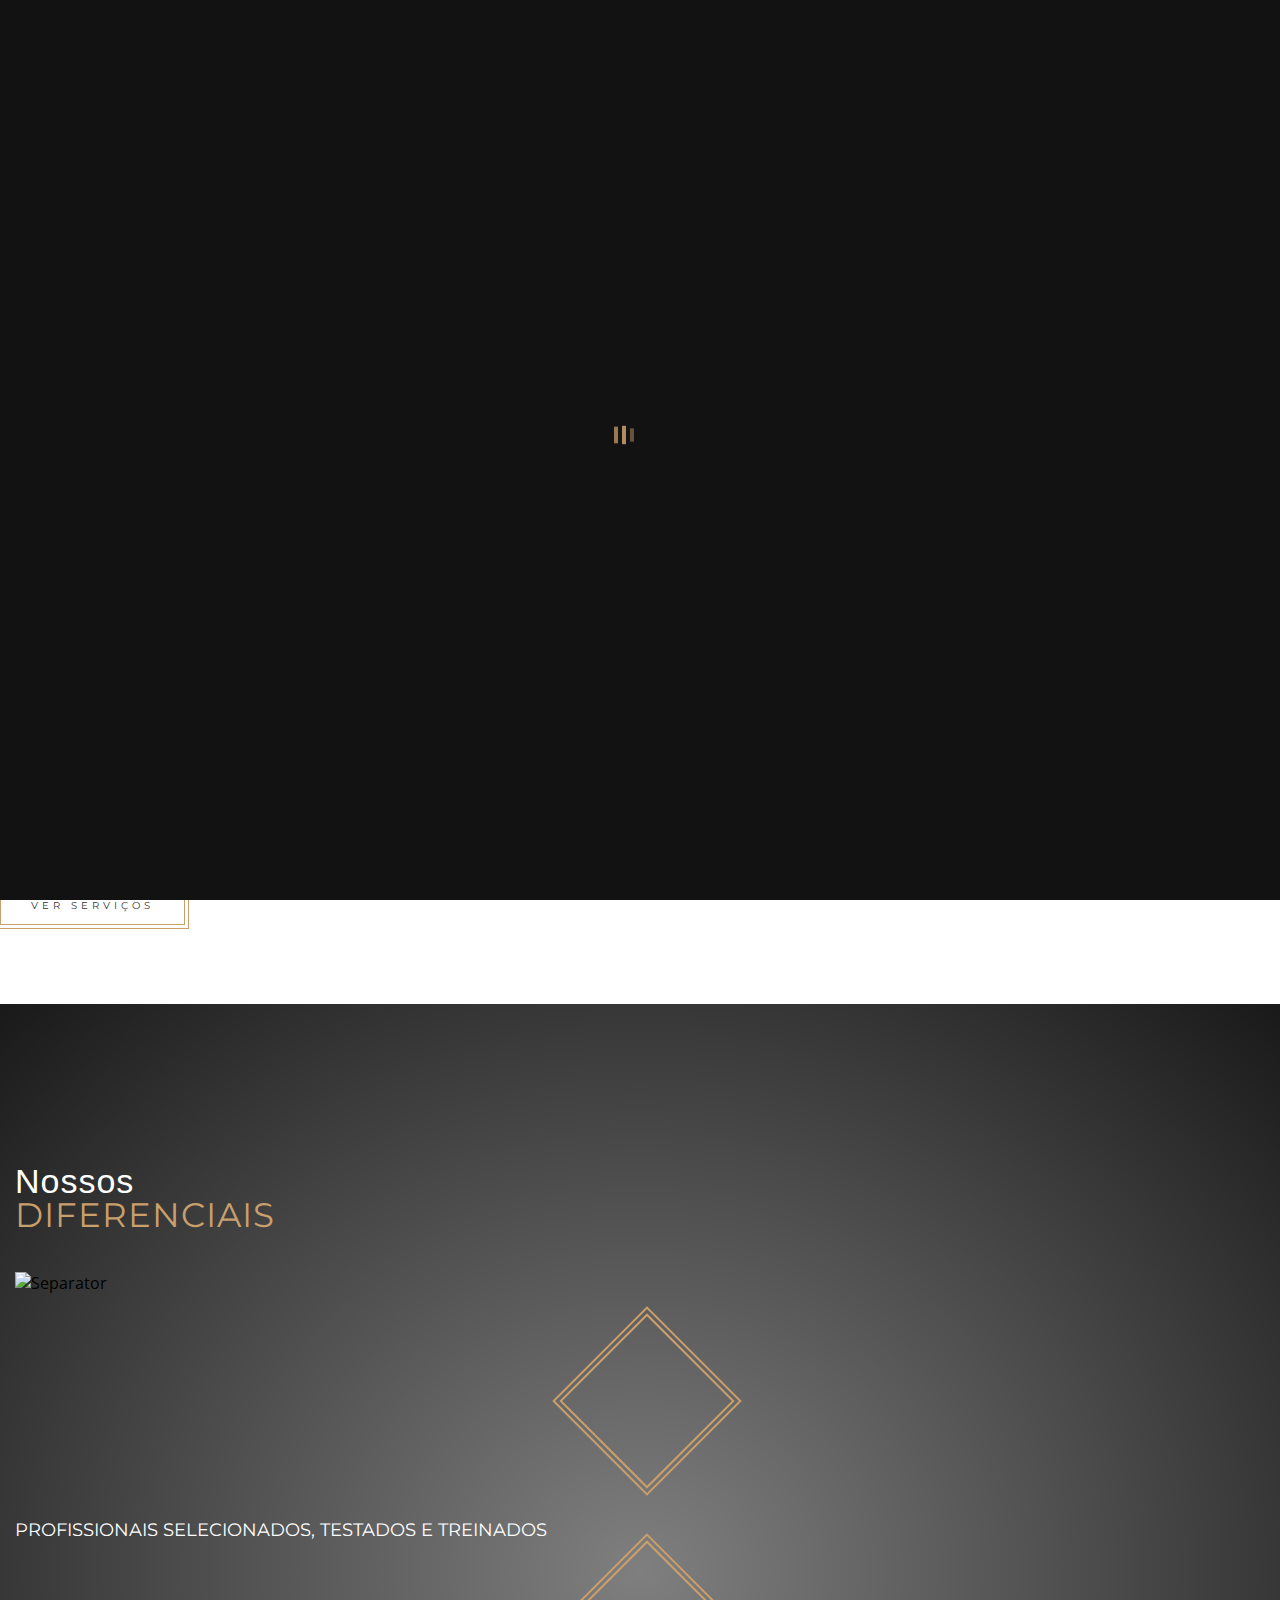
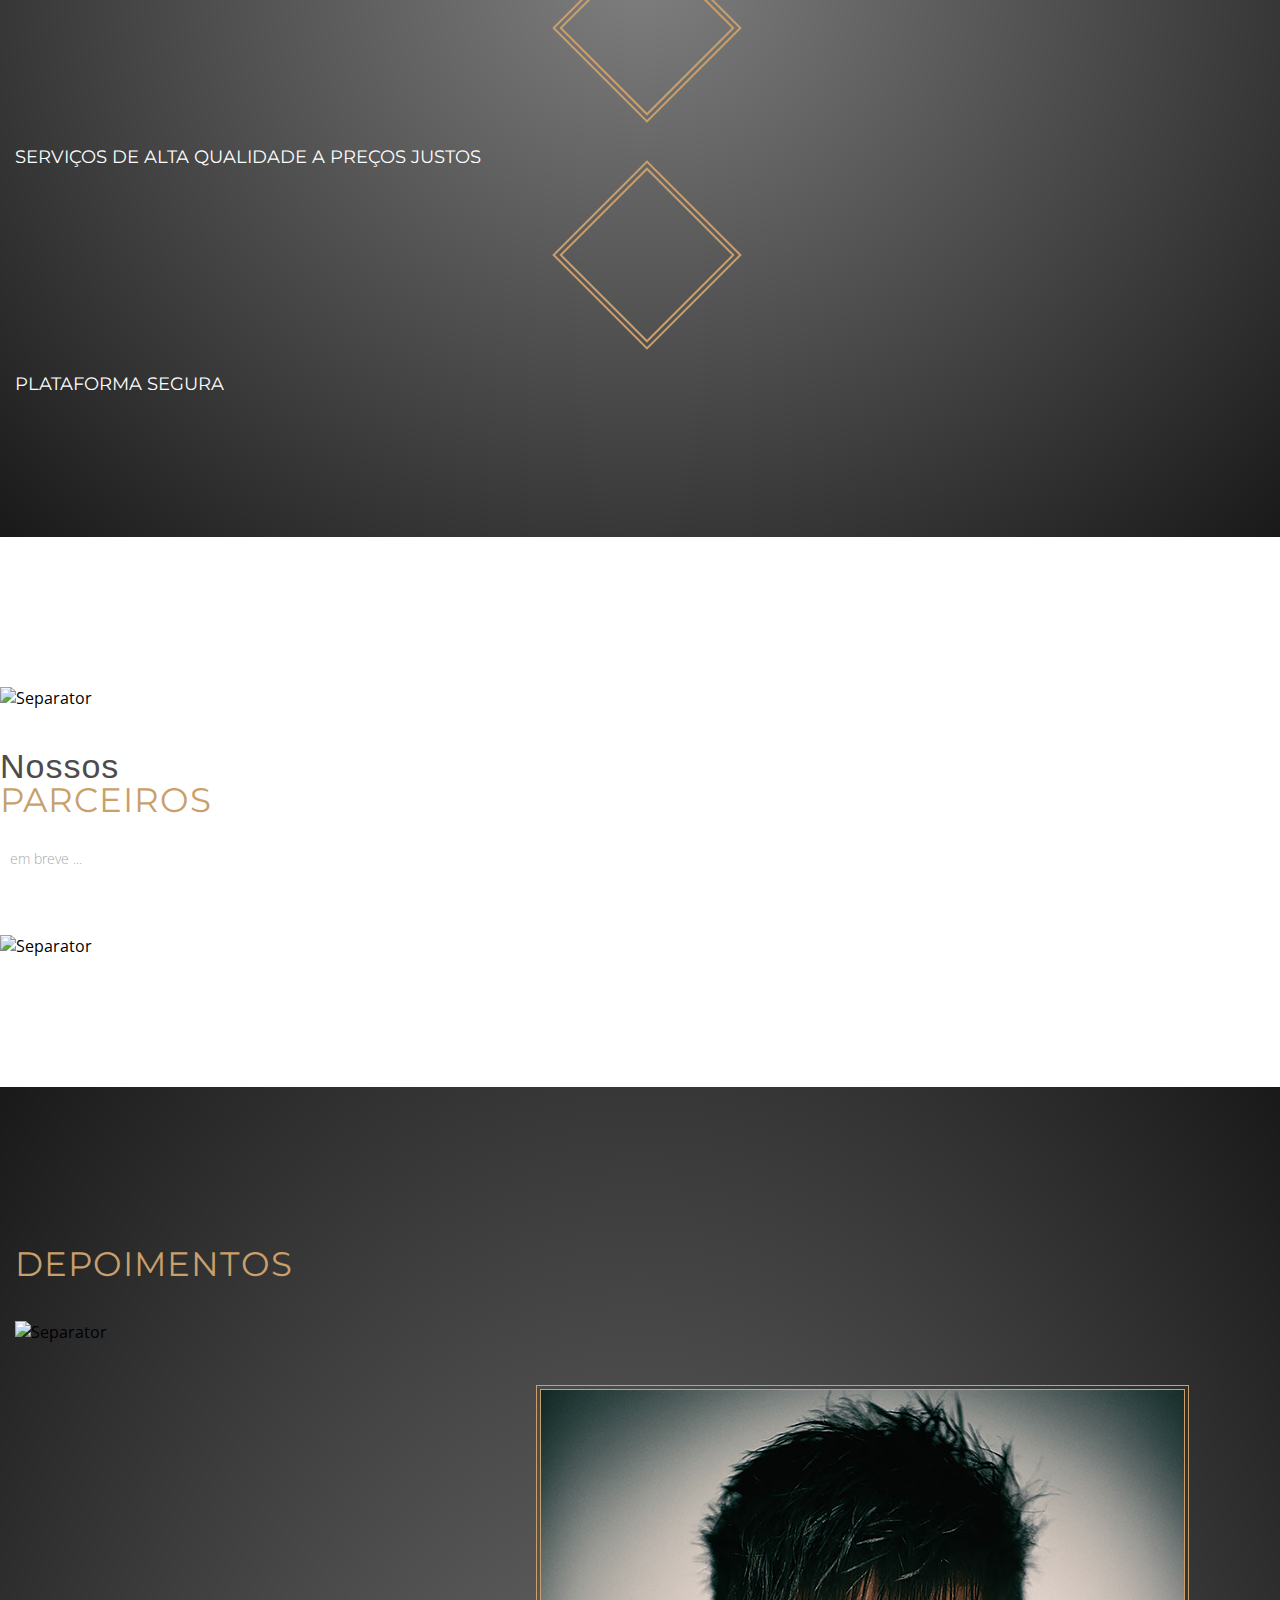
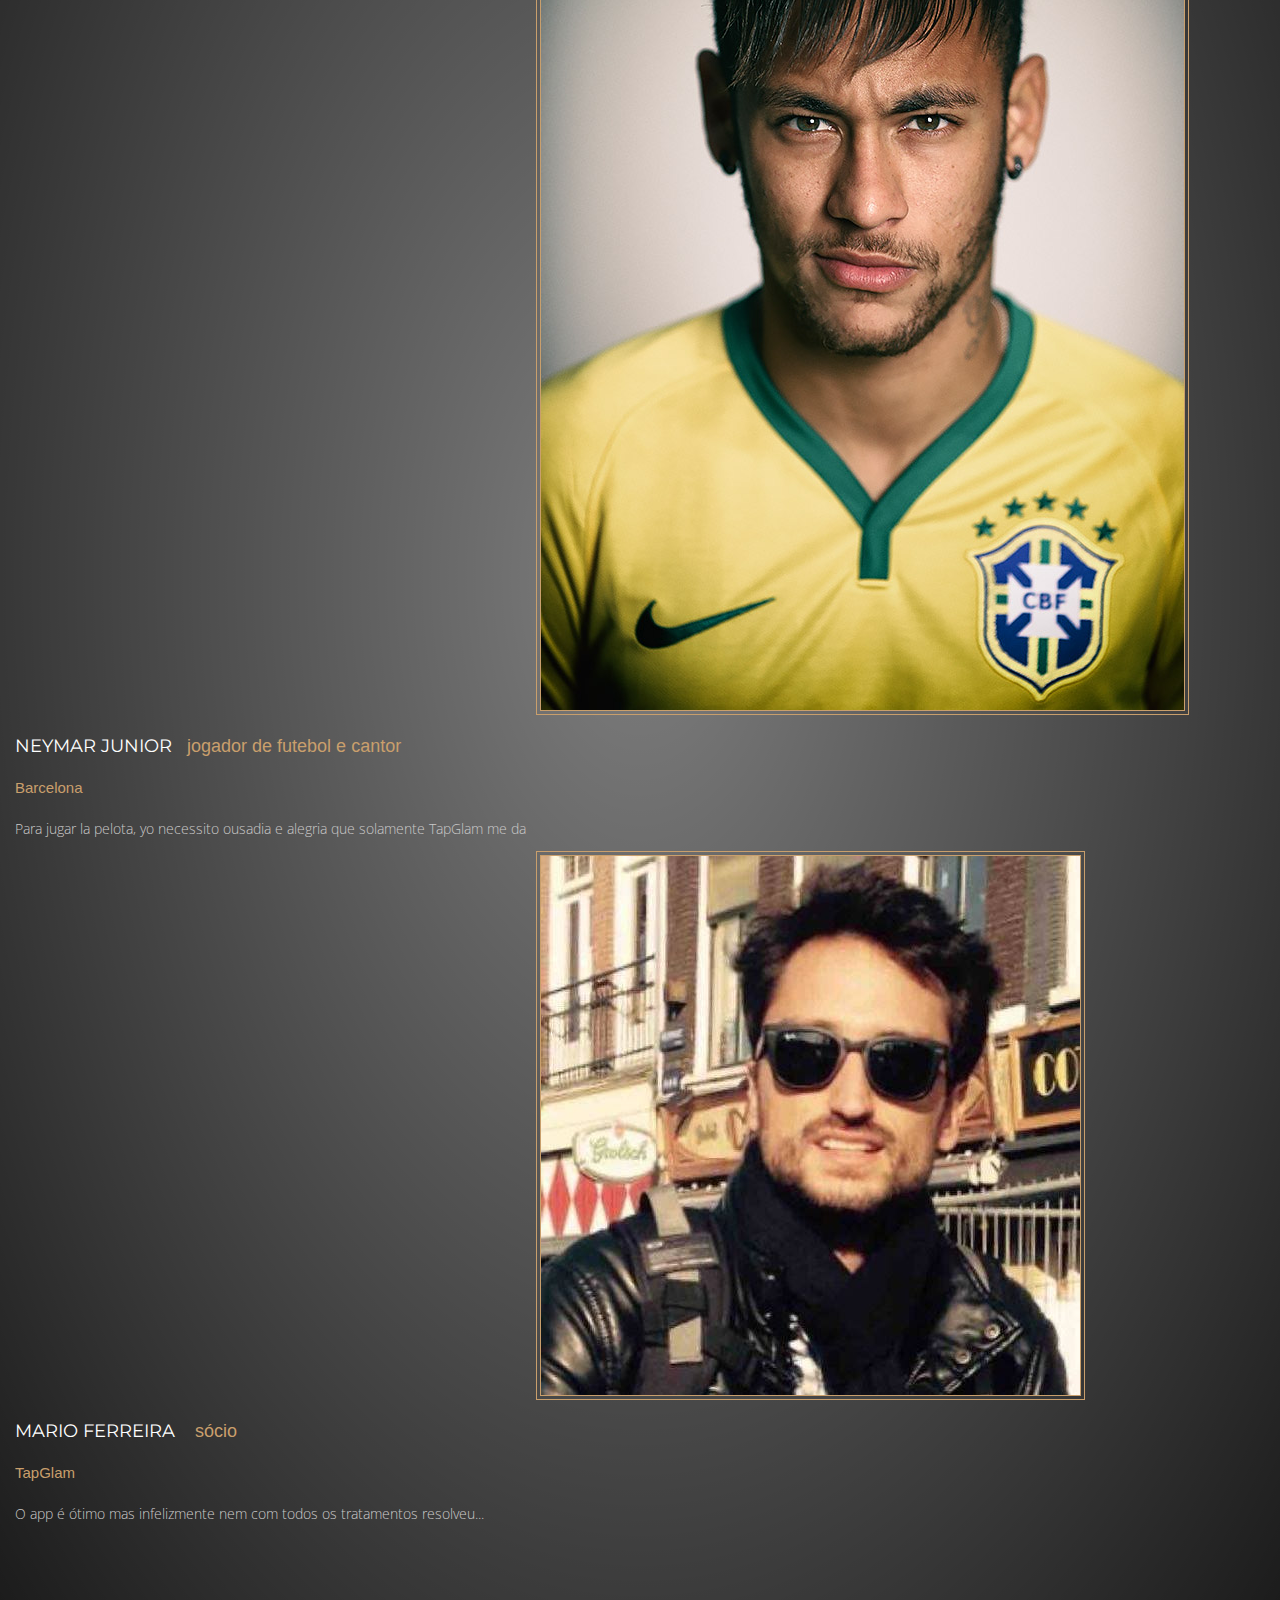
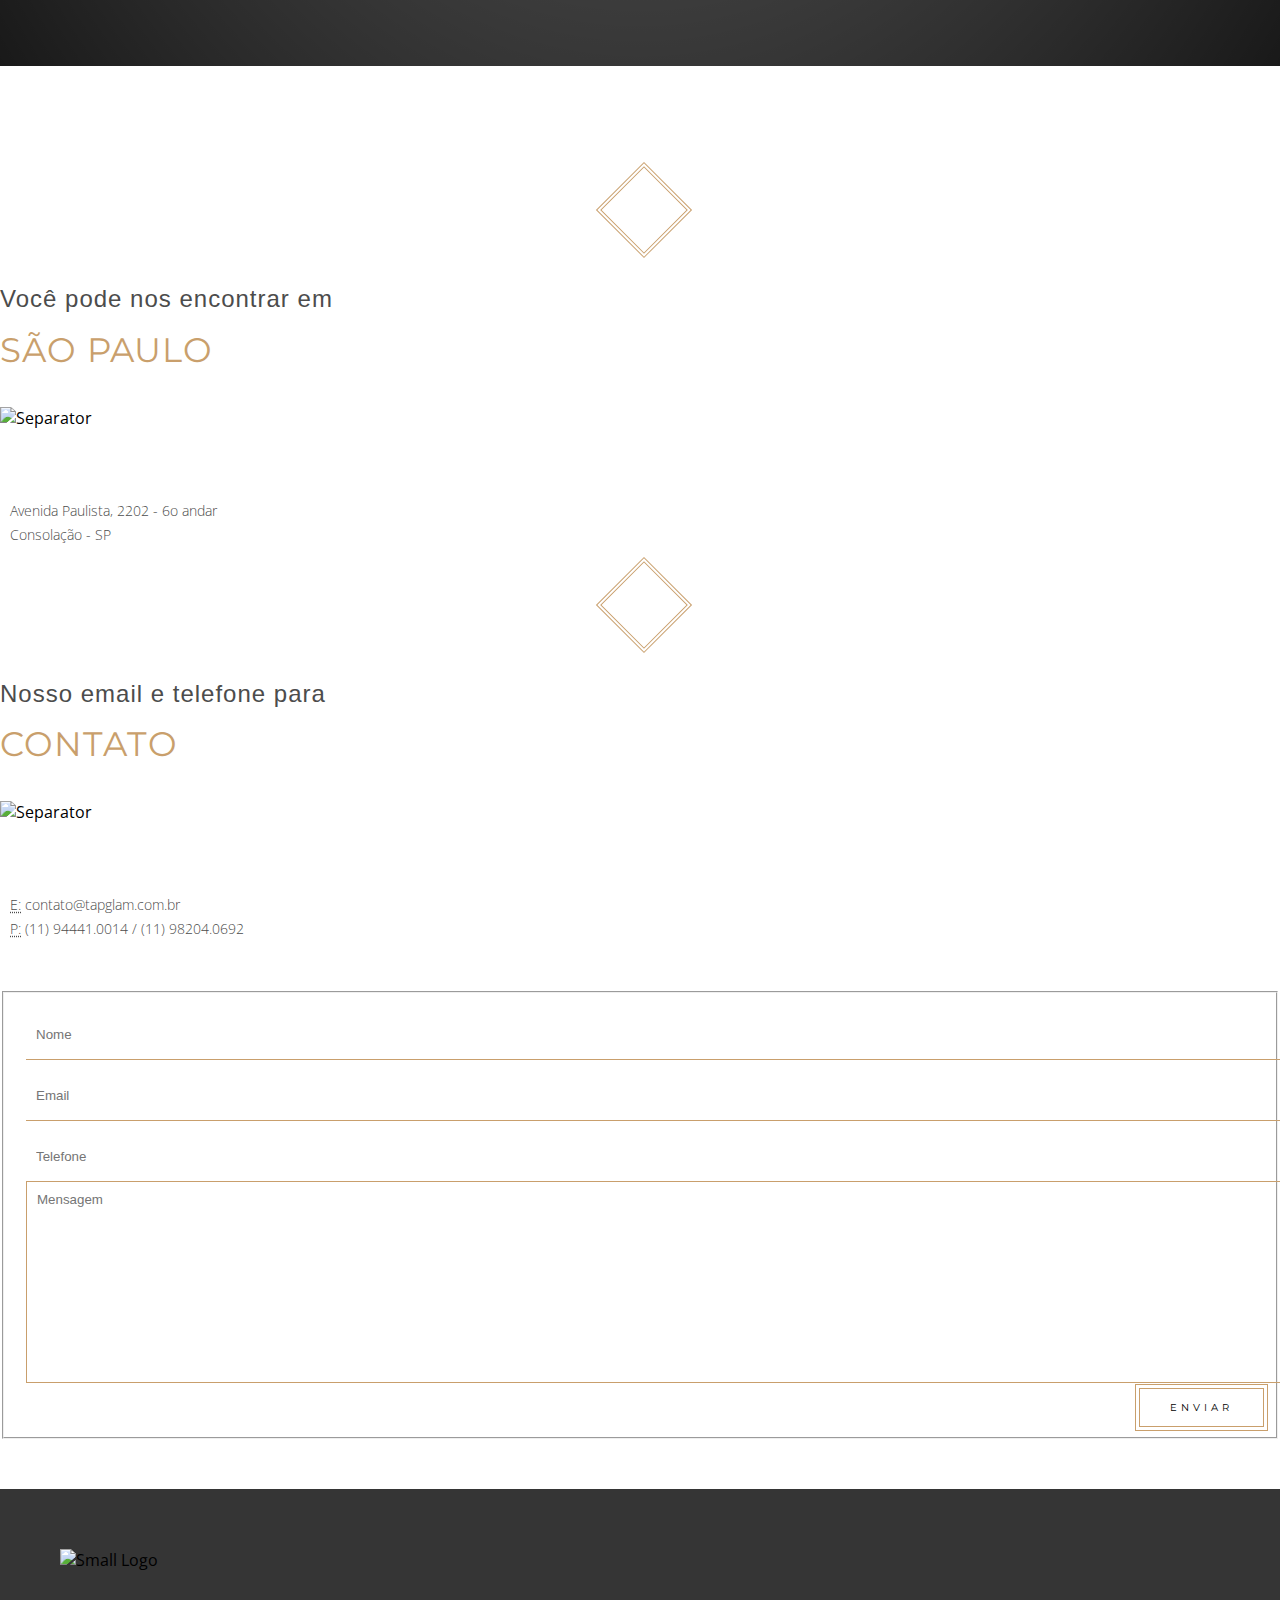
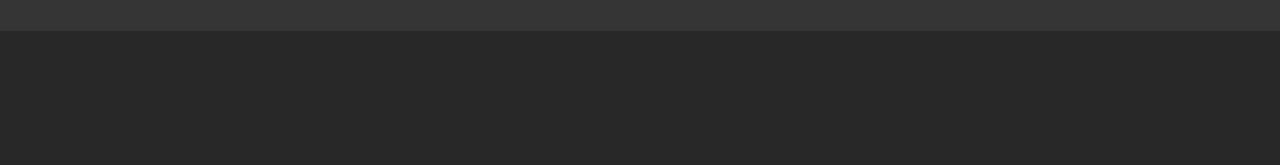
==== index.html @ 8b259828 "General corrections" ====
<!DOCTYPE html>

<html>
<head>

    <!-- Meta Data -->
    <title>TapGlam</title>
    <meta content="width=device-width, initial-scale=1.0" name="viewport">
    <meta http-equiv="Content-Type" content="text/html; charset=UTF-8">
    <meta name="description" content="Delivery de beleza aonde e quando quiser" />
    <meta name="keywords" content="beleza,app,delivery,casa,linda,casa"/>
    <meta name="author" content="PuntaSoft"/>
    <link rel="shortcut icon" href="img/favicon.ico" type="image/x-icon" />

    <!--Google Fonts-->
    <link href='http://fonts.googleapis.com/css?family=Open+Sans:400,700,300' rel='stylesheet' type='text/css'>
    <link href='http://fonts.googleapis.com/css?family=Raleway:400,700,300' rel='stylesheet' type='text/css'>
    <link href='http://fonts.googleapis.com/css?family=Montserrat:400,700' rel='stylesheet' type='text/css'>

    <!--Styles-->
    <link href="css/bootstrap.min.css" rel="stylesheet">
    <link href="css/font-awesome.min.css" rel="stylesheet">
    <link href="css/fontDubie.css" rel="stylesheet">
    <link href="css/owl.theme.css" rel="stylesheet">
    <link href="css/owl.carousel.css" rel="stylesheet">
    <link href="css/magnific-popup.css" rel="stylesheet">
        <link href="css/ionicons.min.css" rel="stylesheet">
    <link href="http://code.ionicframework.com/ionicons/2.0.1/css/ionicons.min.css" rel="stylesheet">

    <link href="style.css" rel="stylesheet">     <!--Main stylesheet-->
    <link href="css/responsive.css" rel="stylesheet"> <!--Responsive stylesheet-->
    <link href="css/dark.css" rel="stylesheet">

    <!-- HTML5 Shim and Respond.js IE8 support of HTML5 elements and media queries -->
    <!-- WARNING: Respond.js doesn't work if you view the page via file:// -->
    <!--[if lt IE 9]>
    <script src="https://oss.maxcdn.com/libs/html5shiv/3.7.0/html5shiv.js"></script>
    <script src="https://oss.maxcdn.com/libs/respond.js/1.4.2/respond.min.js"></script>
    <![endif]-->

</head>


<body>


    <!--Prealoader-->
    <div id="preloader">
        <div class="loader" title="7">
                    <svg version="1.1" id="Layer_1" xmlns="http://www.w3.org/2000/svg" xmlns:xlink="http://www.w3.org/1999/xlink" x="0px" y="0px"
             width="24px" height="30px" viewBox="0 0 24 30" style="enable-background:new 0 0 50 50;" xml:space="preserve">
            <rect x="0" y="10" width="4" height="10" fill="#333" opacity="0.2">
              <animate attributeName="opacity" attributeType="XML" values="0.2; 1; .2" begin="0s" dur="0.6s" repeatCount="indefinite" />
              <animate attributeName="height" attributeType="XML" values="10; 20; 10" begin="0s" dur="0.6s" repeatCount="indefinite" />
              <animate attributeName="y" attributeType="XML" values="10; 5; 10" begin="0s" dur="0.6s" repeatCount="indefinite" />
            </rect>
            <rect x="8" y="10" width="4" height="10" fill="#333"  opacity="0.2">
              <animate attributeName="opacity" attributeType="XML" values="0.2; 1; .2" begin="0.15s" dur="0.6s" repeatCount="indefinite" />
              <animate attributeName="height" attributeType="XML" values="10; 20; 10" begin="0.15s" dur="0.6s" repeatCount="indefinite" />
              <animate attributeName="y" attributeType="XML" values="10; 5; 10" begin="0.15s" dur="0.6s" repeatCount="indefinite" />
            </rect>
            <rect x="16" y="10" width="4" height="10" fill="#333"  opacity="0.2">
              <animate attributeName="opacity" attributeType="XML" values="0.2; 1; .2" begin="0.3s" dur="0.6s" repeatCount="indefinite" />
              <animate attributeName="height" attributeType="XML" values="10; 20; 10" begin="0.3s" dur="0.6s" repeatCount="indefinite" />
              <animate attributeName="y" attributeType="XML" values="10; 5; 10" begin="0.3s" dur="0.6s" repeatCount="indefinite" />
            </rect>
          </svg>
        </div>
    </div>
    <!-- End Prealoader-->





    <!--~~~~~~~~~~~~~~~~~~~~~~~~-->
    <!-- navigation -->
    <!--~~~~~~~~~~~~~~~~~~~~~~~~-->
    <nav class="navbar navbar-fixed-top" role="navigation">
        <div class="container-fluid">
<!--             <div class="col-md-2">
                <img class="img-responsive topLogo hidden-xs hidden-sm visible-md visible-lg" src="img/logo-white.png" alt="Logo">
            </div> -->
            <div class="col-md-4 col-md-offset-4 text-center">
                <img class="img-responsive top-logo" style="display: inline-block;" src="img/logo-white.png" alt="Logo">
            </div>
            <div class="col-md-4 text-right toggle">
                <a id="trigger-overlay"><i class="ion-navicon fa-3x"></i></a>
            </div>
        </div>
    </nav>
    <!--~~~~~~~~~~~~~~~~~~~~~~~~-->
    <!-- end navigation -->
    <!--~~~~~~~~~~~~~~~~~~~~~~~~-->

    <!-- open/close -->
    <div class="overlay overlay-hugeinc">
        <a class="overlay-close"><i class="ion-close fa-3x"></i></a>
        <nav>
            <ul>
                <li><a data-scroll href="#about">Sobre</a></li>
                <li><a data-scroll href="#contactUs">Contato</a></li>
                <li><a data-scroll href="#">Serviços</a></li>
                <li><a data-scroll href="#">Login</a></li>
            </ul>
        </nav>
    </div>


    <!--~~~~~~~~~~~~~~~~~~~~~~~~-->
    <!-- intro -->
    <!--~~~~~~~~~~~~~~~~~~~~~~~~-->
    <section id="intro" class="dark"  data-stellar-background-ratio="1">

        <div class="black-overlay"></div>

        <div class="container valign">
            <div class="col-sm-12 col-xs-12 col-md-12 text-center">
                <div class="introText">
                    <h2>
                       Delivery de beleza
                    </h2>
                    <h2>
                        <span class="serif">onde e quando quiser</span>
                    </h2>
                    <a class="btn btn-default btn-white" data-scroll href="#about">Reserve agora</a>
                </div>
            </div>
        </div>
        <div class ="home-icons col-md-6 col-md-offset-3 container">
            <div class="home-icon col-md-4 hidden-xs text-center">
                <img class="img-responsive" src="img/home-icons/nail.png" /><br>
                <a href="#">MANICURE E PEDICURE</a>
            </div>
            <div class="home-icon col-md-4 hidden-xs text-center">
                <img class="img-responsive" src="img/home-icons/dryer.png" /><br>
                <a href="#">ESCOVAS E PENTEADOS</a>
            </div>
            <div class="home-icon col-md-4 hidden-xs text-center">
                <img class="img-responsive" src="img/home-icons/blush.png" /><br>
                <a href="#">MAQUIAGEM</a>
            </div>
        </div>                   

    </section>
    <!--~~~~~~~~~~~~~~~~~~~~~~~~-->
    <!-- end intro -->
    <!--~~~~~~~~~~~~~~~~~~~~~~~~-->

    <!--~~~~~~~~~~~~~~~~~~~~~~~~-->
    <!-- about us -->
    <!--~~~~~~~~~~~~~~~~~~~~~~~~-->
    <section id="about" class="white">

        <div class="container">
            <div class="sectionHeader">



                <div class="row">
                    <div class="col-md-offset-4 col-md-4 col-sm-offset-2 col-sm-8 col-xs-12 wow slideInDown" data-wow-delay="500ms">
                        <img class="img-responsive smallLogo" src="img/big-logo-white.png" alt="Small Logo">
                    </div>
                </div>

                <div class="row">
                    <div class="col-md-12">
                        <img class="img-responsive separator" src="img/separator.png" alt="Separator">
                    </div>
                </div>

                <div class="row sectionHeaderText text-center">
                    <div class="col-md-12">
                        <h1 class="wow slideInUp"><span class="serif">Como funciona o serviço</span></h1>
                        <h1 class="wow slideInDown">TAPGLAM?</h1>
                    </div>

                </div>

                <div class="row sectionIntroText text-center description-text">
                    <div class="col-md-offset-2 col-md-4 col-xs-12 text-center">
                        <h1 class="wow slideInUp"><span class="serif">Pra já!</span></h1>
                        <p>
                        Atendemos você em até 2 horas e 20
                        </p>
                    </div>
                    <div class="col-md-4 text-center col-xs-12">
                        <h1 class="wow slideInUp"><span class="serif">Agendamento</span></h1>
                        <p>
                        Atendemos você a partir de 2 horas e 20
                        </p>
                    </div>
                    <div class="col-md-12" style="margin-top: 30px;">
                        <a class="btn btn-default" data-scroll href="#">Ver serviços</a>
                    </div>                    
                </div>

            </div>

        </div>

    </section>
    <!--~~~~~~~~~~~~~~~~~~~~~~~~-->
    <!-- end about us -->
    <!--~~~~~~~~~~~~~~~~~~~~~~~~-->


    <!--~~~~~~~~~~~~~~~~~~~~~~~~-->
    <!-- charts -->
    <!--~~~~~~~~~~~~~~~~~~~~~~~~-->
    <section id="charts" class="dark sectionSeparator parallax" data-stellar-background-ratio="0.6" data-stellar-vertical-offset="">

        <div class="black-overlay"></div>

        <div class="container">

            <div class="sectionHeader">


                <div class="row sectionHeaderText text-center">
                    <div class="col-md-12">
                        <h1><span class="serif">Nossos</span></h1>
                        <h1>DIFERENCIAIS</h1>
                    </div>

                </div>

                <div class="row">
                    <div class="col-md-12">
                        <img class="img-responsive separator" src="img/separator.png" alt="Separator">
                    </div>
                </div>

                <div class="row text-center">
                        <div class="col-md-4 col-sm-6 col-xs-12 wow slideInLeft" data-wow-delay="500ms">
                                <div class="triangleWrapperBig">
                                    <div class="triangleBorderBig">
                                        <i class="outline-icon ion-ios-people fa-4x"></i>
                                    </div>
                                </div>
                                <h3>Profissionais Selecionados, Testados e Treinados</h3>
                        </div>
                        <div class="col-md-4 col-sm-6 col-xs-12 wow slideInDown">
                            <div class="triangleWrapperBig">
                                <div class="triangleBorderBig">
                                    <i class="outline-icon ion-social-usd fa-4x"></i>
                                </div>
                            </div>
                            <h3>Serviços de Alta Qualidade a Preços Justos</h3>
                        </div>
                        <div class="col-md-4 col-sm-6 col-xs-12 wow slideInRight" data-wow-delay="500ms">
                            <div class="triangleWrapperBig">
                                <div class="triangleBorderBig">
                                    <i class="outline-icon ion-ios-locked fa-4x"></i>
                                </div>
                            </div>
                            <h3>Plataforma Segura</h3>
                        </div>
                </div>
            </div>
        </div>

    </section>
    <!--~~~~~~~~~~~~~~~~~~~~~~~~-->
    <!-- end charts -->
    <!--~~~~~~~~~~~~~~~~~~~~~~~~-->
    <!--~~~~~~~~~~~~~~~~~~~~~~~~-->
    <!-- team -->
    <!--~~~~~~~~~~~~~~~~~~~~~~~~-->
    <section id="team" class="white">

        <div class="container">
            <div class="sectionHeader">
                <div class="row">
                    <div class="col-md-12">
                        <img class="img-responsive separator" src="img/separator.png" alt="Separator">
                    </div>
                </div>

                <div class="row sectionHeaderText text-center">
                    <div class="col-md-12">
                        <h1 class="wow slideInUp"><span class="serif">Nossos</span></h1>
                        <h1 class="wow slideInDown">Parceiros</h1>
                    </div>

                </div>

                <div class="row sectionIntroText text-center">
                    <div class="col-md-offset-3 col-md-6 text-center">
                        <p style="opacity: 0.5;">
                            em breve ...

                        </p>
                    </div>
                </div>

                <div class="row">
                    <div class="col-md-12">
                        <img class="img-responsive separator" src="img/separator.png" alt="Separator">
                    </div>
                </div>
            </div>
        </div>
    </section>
        <!--~~~~~~~~~~~~~~~~~~~~~~~~-->
    <!-- testimonials -->
    <!--~~~~~~~~~~~~~~~~~~~~~~~~-->
    <section id="testimonials" class="dark sectionSeparator parallax" data-stellar-background-ratio="0.6">

        <div class="black-overlay"></div>

        <div class="container">
            <div class="sectionHeader">


                <div class="row sectionHeaderText text-center">
                    <div class="col-md-12">
                        <h1>depoimentos</h1>
                    </div>

                </div>

                <div class="row">
                    <div class="col-md-12">
                        <img class="img-responsive separator" src="img/separator.png" alt="Separator">
                    </div>
                </div>


                    <div id="owl-testimonials" class="owl-carousel owl-theme">
                        <div class="item">
                            <div class="row">
                                <div class="col-md-3 col-sm-3 col-xs-12">
                                    <div class="imageWrapper">
                                        <img class="img-responsive testimonialImage" src="img/ney.jpg.jpg" alt="testimonialThumb">
                                    </div>
                                </div>
                                <div class="col-md-9 col-sm-9 col-xs-12">
                                    <h3>Neymar Junior<span class="serif">&nbsp;&nbsp;&nbsp;jogador de futebol e cantor</span></h3>
                                    <h4><span class="serif">Barcelona</span></h4>
                                    <p>Para jugar la pelota, yo necessito ousadia e alegria que solamente TapGlam me da</p>
                                </div>
                            </div>
                        </div>

                        <div class="item">
                            <div class="row">
                                <div class="col-md-3 col-sm-3 col-xs-12">
                                    <div class="imageWrapper">
                                        <img class="img-responsive testimonialImage" src="img/mario.jpg.jpg" alt="testimonialThumb">
                                    </div>
                                </div>
                                <div class="col-md-9 col-sm-9 col-xs-12">
                                    <h3>Mario Ferreira <span class="serif">&nbsp;&nbsp;&nbsp;sócio</span></h3>
                                    <h4><span class="serif">TapGlam</span></h4>
                                    <p>O app é ótimo mas infelizmente nem com todos os tratamentos resolveu...
                                    </p>
                                </div>
                            </div>
                        </div>
                    </div>

            </div>

        </div>

    </section>
    <!--~~~~~~~~~~~~~~~~~~~~~~~~-->
    <!-- end testimonials -->
    <!--~~~~~~~~~~~~~~~~~~~~~~~~-->

    <!--~~~~~~~~~~~~~~~~~~~~~~~~-->
    <!-- contact us -->
    <!--~~~~~~~~~~~~~~~~~~~~~~~~-->
    <section id="contactUs" class="white">

        <div class="container">
            <div class="sectionHeader">

                <div class="row">
                    <!--location-->
                    <div class="col-md-4 col-md-offset-2 text-center wow slideInLeft">
                            <div class="triangleWrapperSmallSingle">
                                <div class="triangleBorderSmallSingle">
                                    <i class="outline-icon ion-ios7-location-outline fa-2x"></i>
                                </div>
                            </div>

                            <h2><span class="serif">Você pode nos encontrar em</span></h2>
                            <h1>São Paulo</h1>
                                <img class="img-responsive separator" src="img/separator.png" alt="Separator">
                                <p>
                                     Avenida Paulista, 2202 - 6o andar<br>
                                     Consolação - SP
                                </p>
                    </div>
                    <!--end location-->



                    <!--contact info-->
                    <div class="col-md-4 text-center wow slideInUp">
                            <div class="triangleWrapperSmallSingle">
                                <div class="triangleBorderSmallSingle">
                                    <i class="outline-icon ion-ios7-email-outline fa-2x"></i>
                                </div>
                            </div>

                        <h2><span class="serif">Nosso email e telefone para</span></h2>
                        <h1>contato</h1>
                                <img class="img-responsive separator" src="img/separator.png" alt="Separator">
                        <p>
                            <abbr title="Email">E:</abbr> contato@tapglam.com.br
                            <br>
                            <abbr title="Phone">P:</abbr> (11)&nbsp;94441.0014&nbsp;/&nbsp;(11)&nbsp;98204.0692
                        </p>
                    </div>
                    <!--end contact info-->

                </div>

            </div>

            <div class="content">
                <!--contact form-->
                <fieldset id="contact_form" class="whiteForm">

                    <div class="row">
                        <div class="col-md-6 col-sm-6 col-xs-12">
                            <label for="name">
                                <input type="text" name="name" id="name" placeholder="Nome" />
                            </label>

                            <label for="email">
                                <input type="email" name="email" id="email" placeholder="Email" />
                            </label>

                            <label for="phone">
                                <input type="text" name="phone" id="phone" placeholder="Telefone" />
                            </label>
                        </div>

                        <div class="col-md-6 col-sm-6 col-xs-12">
                            <label for="message">
                                <textarea name="message" id="message" placeholder="Mensagem"></textarea>
                            </label>
                        </div>
                    </div>

                    <label>
                        <button type="button" class="btn btn-default" id="submit_btn" style="float:right;">Enviar</button>
                    </label>

                    <div class="row">
                        <div class="col-md-6 col-sm-6 col-xs-12">
                            <div id="result"></div>
                        </div>
                    </div>

                </fieldset>
                <!--end contact form-->

            </div>

        </div>

    </section>
    <!--~~~~~~~~~~~~~~~~~~~~~~~~-->
    <!-- end contact us -->
    <!--~~~~~~~~~~~~~~~~~~~~~~~~-->

    <!--~~~~~~~~~~~~~~~~~~~~~~~~-->
    <!-- google map -->
    <!--~~~~~~~~~~~~~~~~~~~~~~~~-->
    <!--~~~~~~~~~~~~~~~~~~~~~~~~-->
    <!-- end google map -->
    <!--~~~~~~~~~~~~~~~~~~~~~~~~-->

    <!--~~~~~~~~~~~~~~~~~~~~~~~~-->
    <!-- footer -->
    <!--~~~~~~~~~~~~~~~~~~~~~~~~-->
    <section id="footer" class="dark sectionSeparator text-center" data-stellar-background-ratio="0.6">

        <div class="topLine">
            <img src="img/big-logo-white.png" class="footerLogo" alt="Small Logo">
        </div>

        <div class="bottomLine">
                <ul class="footerSocialIcons">
                        <li><a href="#"><i class="fa fa-facebook fa-2x"></i></a></li>
                </ul>
        </div>
    </section>
    <!--~~~~~~~~~~~~~~~~~~~~~~~~-->
    <!-- end footer -->
    <!--~~~~~~~~~~~~~~~~~~~~~~~~-->

    <!--~~~~~~~~~~~~~~~~~~~~~~~~-->
    <!-- JS plugins -->
    <!--~~~~~~~~~~~~~~~~~~~~~~~~-->
    <script type="text/javascript" src="js/jquery-1.9.1.js"></script>
    <script type="text/javascript" src="js/bootstrap.min.js"></script>
    <script src="js/allscripts.js"></script>
    <script src="https://maps.googleapis.com/maps/api/js"></script>

    <script src="js/modernizr.custom.js"></script>
    <script src="js/custom.js"></script>

    <script src="js/borderMenu.js"></script>

    <script>
      $(function(){
            $.okvideo({
                source: 'https://www.youtube.com/watch?v=V9qTpU85yxI',  // enter here the url of your vimeo or youtube video
                autoplay:true,
                loop: true,
                highdef:false,
                hd:false,
                adproof: true,
                volume:0 // video volume value from 0 (mute) to 100
            })

            $(window).scroll(function(){
                if($(window).scrollTop() > 0 && !$('.top-logo').hasClass('.hidden-logo') ) {
                    $('.top-logo').addClass('hidden-logo');
                } else {
                    $('.top-logo').removeClass('hidden-logo');
                }
            });

        });
    </script>



    </body>
</html>
---- style.css ----
/*

QUEEN One Page Parallax Template
made by
VLAD HAIDUC
artBreeze Studios
http://themeforest.net/user/artbreeze

*/

/* ================================================
   TABLE OF CONTENTS
   ------------------------------------------------
   1. General page/section customizations
   2. Text styles
   3. Navigation Bar
   4. Intro Section
   5. About Us
   6. Charts
   7. Services
   8. Testimonials
   9. Team
   10. Clients
   11. Portfolio
   12. Video Separator
   13. Recent News
   14. Text Separator
   15. Contact
   16. Google Map
   17. Footer
   18. Blog
   19. Pre Loader


   ================================================  */


/*~~~~~~~~~~~~~~~~~~~~~~~~~~~~~~~~~~~~*/
/* 1.General page/section customizations  */
/*~~~~~~~~~~~~~~~~~~~~~~~~~~~~~~~~~~~~*/
html,
body {
    width:100%;
    height:100%;
    padding:0;
    margin-left:0;
    margin-right:0;

}
body {
    box-shadow: none;
    font-family: 'Open Sans', sans-serif;
}

.valign{
    position: relative;
    top: 50%;
    -webkit-transform: translateY(-50%);
    -ms-transform: translateY(-50%);
    transform: translateY(-50%);
}


a{
    color: #d1d1d1;
    text-decoration: none;
}

a:hover, a:focus{
    color: #eaeaea;
    text-decoration: none;
    outline: 0;
}

.white a{
    color: #353535;
}

section {
    position:relative;
    padding-top:50px;
    padding-bottom:50px;
}

.container{
    position:relative;
}

.separator {
    margin: 40px auto;
    position: relative;
    width:100px !important;
    height:auto;
}

.sectionHeader{
    margin-bottom:40px;
    margin-top:60px;
}


.sectionHeader p{
    margin-top:20px;
}


.parallax {
    padding-top: 0;
    padding-bottom: 0;
}

.parallax .container{
    padding-top: 0;
    padding-bottom: 0;
    padding-left:15px;
    padding-right:15px;
}


hr {
    margin-top: 20px;
    margin-bottom: 20px;
    border: 0;
    border-top: 1px dashed #E3B683;
}


.black-overlay{
    position: absolute;
    left: 0;
    top: 0;
    width: 100%;
    height: 100%;
    z-index: 0;
    background: -moz-radial-gradient(center, ellipse cover, rgba(0,0,0,0.5) 0%, rgba(0,0,0,0.9) 100%); /* FF3.6+ */
    background: -webkit-gradient(radial, center center, 0px, center center, 100%, color-stop(0%,rgba(0,0,0,0.5)), color-stop(100%,rgba(0,0,0,0.9))); /* Chrome,Safari4+ */
    background: -webkit-radial-gradient(center, ellipse cover, rgba(0,0,0,0.5) 0%,rgba(0,0,0,0.9) 100%); /* Chrome10+,Safari5.1+ */
    background: -o-radial-gradient(center, ellipse cover, rgba(0,0,0,0.5) 0%,rgba(0,0,0,0.9) 100%); /* Opera 12+ */
    background: -ms-radial-gradient(center, ellipse cover, rgba(0,0,0,0.5) 0%,rgba(0,0,0,0.9) 100%); /* IE10+ */
    background: radial-gradient(ellipse at center, rgba(0,0,0,0.5) 0%,rgba(0,0,0,0.9) 100%); /* W3C */
    filter: progid:DXImageTransform.Microsoft.gradient( startColorstr='#00000000', endColorstr='#a6000000',GradientType=1 ); /* IE6-9 fallback on horizontal gradient */

}

::-moz-focus-inner {
    border: 0;
}
/*DIAMONDS SHAPES*/
/*small*/

.allTriangleWrapper{
    position:relative;
}

.triangleWrapperSmall{
    margin:0 auto;
    width:360px;
    position: relative;
}

.triangleWrapperSmallSingle{
    position: relative;
    margin:0 auto;
    width:120px;
    margin-bottom:40px;
}

.triangleBorderSmall i{
    padding:12px;
    color:#c99f6c;
    -webkit-transform: rotate(-45deg);
    -moz-transform: rotate(45deg);
    -ms-transform: rotate(45deg);
    -o-transform: rotate(45deg);
    transform: rotate(45deg);
}

.triangleBorderSmallSingle i{
    padding:12px;
    color:#c99f6c;
    -webkit-transform: rotate(-45deg);
    -moz-transform: rotate(45deg);
    -ms-transform: rotate(45deg);
    -o-transform: rotate(45deg);
    transform: rotate(45deg);
}


.triangleBorderSmall{

    float:left;
    position: relative;
    height: 60px;
    width: 60px;

    -webkit-transform: rotate(45deg);
    -moz-transform: rotate(-45deg);
    -ms-transform: rotate(-45deg);
    -o-transform: rotate(-45deg);
    transform: rotate(-45deg);
    margin:0 30px;

    border:4px double #c99f6c;
}

.triangleBorderSmallSingle{

    float:none;
    position: relative;
    height: 60px;
    width: 60px;
    border:4px double #c99f6c;
    -webkit-transform: rotate(-45deg);
    -moz-transform: rotate(-45deg);
    -ms-transform: rotate(-45deg);
    -o-transform: rotate(-45deg);
    transform: rotate(-45deg);
    margin:0 30px;

}

.triangleWrapperBig{
    margin:0 auto;
    width:120px;
    margin-bottom:50px;
    position:relative;

}

.triangleBorderBig i{
    padding:30px;
    color:#c99f6c;
    -webkit-transform: rotate(45deg);
    -moz-transform: rotate(45deg);
    -ms-transform: rotate(45deg);
    -o-transform: rotate(45deg);
    transform: rotate(45deg);}

.triangleBorderBig{

    float:none;
    position: relative;
    height: 120px;
    width: 120px;
    border:7px double #c99f6c;

    -webkit-transform: rotate(-45deg);
    -moz-transform: rotate(-45deg);
    -ms-transform: rotate(-45deg);
    -o-transform: rotate(-45deg);
    transform: rotate(-45deg);
    margin:0 auto;

}


.triangleBorderBig .outline-icon::before{
    -webkit-transform: rotate(45deg);
    -moz-transform: rotate(45deg);
    -ms-transform: rotate(45deg);
    -o-transform: rotate(45deg);
    transform: rotate(45deg);
    padding-top:28px;
    padding-right:10px;
}

.triangleWrapperSmallSingle .outline-icon::before{
    -webkit-transform: rotate(45deg);
    -moz-transform: rotate(45deg);
    -ms-transform: rotate(45deg);
    -o-transform: rotate(45deg);
    transform: rotate(45deg);
    padding-top:12px;
    padding-left:4px;
}


/*~~~~~~~~~~~~~~~~~~~~~~~~~~~~~~~~~~~~*/
/* 2. main text styles  */
/*~~~~~~~~~~~~~~~~~~~~~~~~~~~~~~~~~~~~*/

p{
    font-family: 'Open Sans', sans-serif;
    font-weight: 300;
    font-size: 14px;
    line-height: 24px;
    color:#4c4c4c;
    padding:10px;
}

.dropcap { float: left; color:inherit; font-size: 50px; line-height: 40px; padding-top: 4px; padding-right: 8px; padding-left: 3px; font-family: Georgia; }

.dark p{
    color:#cbc9c9;
}

h1{
    font-family: 'Montserrat', sans-serif;
    font-weight: 400;
    text-transform:uppercase;
    font-size:34px;
    letter-spacing:1px;
    line-height:34px;
}

.sectionHeader h1{
    margin:0;
}

.bigIntroLogo{
    margin:0 auto;
}

h2{
    font-family: 'Raleway', sans-serif;
    font-weight: 200;
    text-transform:uppercase;
    font-size:24px;
    letter-spacing:5px;
}

h3{
    font-family: 'Montserrat', sans-serif;
    font-weight: 400;
    text-transform:uppercase;
    font-size:18px;
    letter-spacing:0;
    line-height:18px;
}

h3 .serif{
    letter-spacing:0;
}


h4{
    font-family: 'Montserrat', sans-serif;
    font-weight: 400;
    font-size:15px;
    line-height: 18px;
}

h4 .serif{
    color:#c99f6c;
    letter-spacing: 0;
}



.dark h1, .dark h2, .dark h3{
    color:#c99f6c;
}

.dark h1 .serif, .dark h2 .serif, .dark h3{
    color:white;
}

.white h1 .serif, .white h2 .serif{
    color:#4c4c4c;
}

.white h1, .white h2{
    color:#c99f6c;
}

.introText h1{
    font-family: 'Raleway', sans-serif;
    font-weight: 200;
    text-transform:uppercase;
    font-size:36px;
    letter-spacing:5px;
}

.dark .introText h1 .serif{
    color:#c99f6c;
}

.serif{
    font-family: 'dubielitalic', sans-serif;
    text-transform: none;
    letter-spacing:1px;
    font-weight: normal;
}

.btn{
    background-color:transparent;
    border-radius:0px;
    padding: 12px 30px;
    font-family: 'Montserrat', sans-serif;
    text-transform:uppercase;
    letter-spacing:4px;
    font-size:10px;
    border:1px solid #c99f6c;
    outline: 1px solid #c99f6c;
    outline-offset: 3px;
    -webkit-transition: all 300ms ease-in-out;
    -moz-transition: all 300ms ease-in-out;
    -ms-transition: all 300ms ease-in-out;
    -o-transition: all 300ms ease-in-out;
    transition: all 300ms ease-in-out;
}

.btn:hover, .btn:active, .btn:focus, .btn-default.active{
    background-color: #c99f6c;
    padding: 12px 40px;
    outline: 4px solid #c99f6c;
    outline-offset: 0px;
    border:1px solid white;
    color:white;

}

.btn-white{
    color:white;
}

.sectionIntroText .btn{
    margin-top:20px;
    margin-bottom:20px;
}


section.white{
    background: white url('img/section-pattern.png') repeat;
}

.tooltip-inner {
    max-width:200px;
    color:#c99f6c;
    text-align:center;
    text-decoration:none;
    background-color:#000;
    border-radius:2px;
    padding:6px 16px;
}


/*~~~~~~~~~~~~~~~~~~~~~~~~~~~~~~~~~~~~*/
/*    3. Navigation Bar  */
/*~~~~~~~~~~~~~~~~~~~~~~~~~~~~~~~~~~~~*/

.navbar{
    padding: 20px 40px;
    padding-top:50px;
    color:white;
}

.topLogo{
    position:fixed;
    z-index:10;
    width:120px !important;
    height:auto !important;
}

/*~~~~~~~~~~~~~~~~~~~~~~~~~~~~~~~~~~~~*/
/* 4. Intro  */
/*~~~~~~~~~~~~~~~~~~~~~~~~~~~~~~~~~~~~*/

#intro{
    padding:0;
    margin:0;
}

#intro .introText .btn{
    margin-top:40px;
}


/*~~~~~~~~~~~~~~~~~~~~~~~~~~~~~~~~~~~~*/
/* 5. About Us  */
/*~~~~~~~~~~~~~~~~~~~~~~~~~~~~~~~~~~~~*/

#about{
    position:relative;

}

#about .smallLogo{
    margin:0 auto;
}

#about .item {
    padding:0 35px;
}

#about .owl-theme .owl-controls .owl-buttons div {
    padding: 5px 9px;
}

#about .owl-theme .owl-buttons i{
    margin-top: 2px;
}

#about .owl-theme .owl-controls .owl-buttons div {
    position: absolute;
    top: 30%;
    -webkit-transform: translateY(-30%);
    -ms-transform: translateY(-30%);
    transform: translateY(-30%);
}

#about .owl-theme .owl-controls .owl-buttons .owl-prev{
    left: 10px;

}

#about .owl-theme .owl-controls .owl-buttons .owl-next{
    right: 10px;
}

#featuredWorks {
    padding-bottom:0;
    padding-top:0;
}

.featuredWork img{
    width:100%;
}



.captionWrapper h1{
    margin:0;
}
.caption-heading h4{
    margin-top:20px;
    margin-bottom:-10px;
}


.featuredWork .caption{
    opacity: 0;
    position: absolute;
    top: 0;
    width: 100%;
    height: 100%;
    background: rgba(40, 40, 40, 0.90);
    -webkit-transition: all 1s ease-in-out;


}
.featuredWork:hover .caption{
    opacity: 1;

}

.featuredWork .caption-heading {
    width:100%;
    height:80px;
}


/*~~~~~~~~~~~~~~~~~~~~~~~~~~~~~~~~~~~~*/
/* 6. Charts  */
/*~~~~~~~~~~~~~~~~~~~~~~~~~~~~~~~~~~~~*/

#charts{
    background: url(img/background2.jpg)  no-repeat center center fixed;
    -webkit-background-size: cover;
    -moz-background-size: cover;
    -o-background-size: cover;
    background-size: cover;
    background-attachment: fixed;
    background-position: 50% 0, 50% 0, 50% 0, 50% 0;
    background-repeat: repeat, repeat, repeat ,no-repeat;


}

#charts{
    padding-top:100px;
    padding-bottom:100px;
}

/*~~~~~~~~~~~~~~~~~~~~~~~~~~~~~~~~~~~~*/
/* 7. Services  */
/*~~~~~~~~~~~~~~~~~~~~~~~~~~~~~~~~~~~~*/

#services{
    position:relative;
}

#services .panel-default>.panel-heading {
    background:url('img/cream_pixels.png') repeat;
}

.panel-heading {
    padding: 20px;
}

.panel-group .panel {
    margin-bottom: 20px;
    border-radius: 0;
    overflow: hidden;
    border:4px double #c99f6c;

    margin-left: 40px;
    margin-right: 40px;

}
#services .tab-content{
    padding:20px;
}

.tableWrapper{
    padding:30px 30px;
    border:6px double #c99f6c;
}
.tableWrapper .btn{
    margin-top:20px;
}

.tableWrapper ul{
    padding:0;
    font-family: 'Open Sans', sans-serif;
    font-weight: 300;
    font-size: 14px;
    line-height: 30px;
}
.tableWrapper ul li{
    list-style-type:none;

}
.recommended{
    padding-bottom:90px;
    margin-top:-30px;
}

.progress-bar {

    background-color: #c99f6c;
}

/*~~~~~~~~~~~~~~~~~~~~~~~~~~~~~~~~~~~~*/
/* 8. Testimonials  */
/*~~~~~~~~~~~~~~~~~~~~~~~~~~~~~~~~~~~~*/


#testimonials{
    padding-top:100px;
    padding-bottom:100px;
}


#testimonials{
    background: url(img/background3.jpg)  no-repeat center center fixed;
    -webkit-background-size: cover;
    -moz-background-size: cover;
    -o-background-size: cover;
    background-size: cover;
    background-position: 50% 0, 50% 0, 50% 0, 50% 0;
    background-repeat: repeat, repeat, repeat ,no-repeat;
}

#testimonials p{
    padding:0;
}


#testimonials .testimonialImage{
    border:1px solid #c99f6c;
    outline: 1px solid #c99f6c;
    outline-offset: 3px;
}

#testimonials .imageWrapper{
    margin:6px;
    max-width:200px;
    margin-left:auto;
    margin-right:auto;
}

#owl-testimonials .serif{
    letter-spacing:0;
    color:#c99f6c;
}


/*~~~~~~~~~~~~~~~~~~~~~~~~~~~~~~~~~~~~*/
/* 9. Team  */
/*~~~~~~~~~~~~~~~~~~~~~~~~~~~~~~~~~~~~*/

#team{
    position: relative;
}


#team .member{
    border:1px solid #c99f6c;
    outline: 1px solid #c99f6c;
    outline-offset: 3px;
    margin:10px;

}

#team .memberWrapper{
    padding:20px;

}
#team .memberWrapper img {
    margin: 0 auto;
}


#team .memberDescription p{
    font-size:12px;
}

#team .socialIcons{
    margin:20px 0;
}

#team .socialIcons a{
    color:#c99f6c;
    margin:0 10px;
}

/*~~~~~~~~~~~~~~~~~~~~~~~~~~~~~~~~~~~~*/
/* 10. Clients  */
/*~~~~~~~~~~~~~~~~~~~~~~~~~~~~~~~~~~~~*/

#clients{
    padding-top:100px;
    padding-bottom:100px;
}
#clients{
    background: url(img/background4.jpg)  no-repeat center center fixed;
    -webkit-background-size: cover;
    -moz-background-size: cover;
    -o-background-size: cover;
    background-size: cover;
    background-position: 50% 0, 50% 0, 50% 0, 50% 0;
    background-repeat: repeat, repeat, repeat ,no-repeat;
}


#clients .clientLogo{
    padding:10px;
}

#clients .clientLogo img{
    margin-left:auto;
    margin-right: auto;
    padding:40px;
}

/*~~~~~~~~~~~~~~~~~~~~~~~~~~~~~~~~~~~~*/
/* 11. Portfolio  */
/*~~~~~~~~~~~~~~~~~~~~~~~~~~~~~~~~~~~~*/

#portfolio{
    position:relative;
    background-color: #ffffff;
}


#filters button{
    margin:10px;
}

.gallery {
    background: #FDD;
    background: hsla(45, 100%, 40%, 0.2);
    max-width: 100%;

}

.captionWrapper h1{
    margin:0;
}
.caption-heading h4{
    margin-top:20px;
    margin-bottom:-10px;
}


.gallery .gallery-inner .caption{
    opacity: 0;
    position: absolute;
    top: 0;
    width: 100%;
    height: 100%;
    background: rgba(40, 40, 40, 0.90);
    -webkit-transition: all 1s ease-in-out;

}
.gallery .gallery-inner:hover .caption{
    opacity: 1;
}

.gallery-inner .caption-heading {
    width:100%;
    height:80px;
}

.gallery {
    background: #4c4c4c;
    min-height:500px;
}

.mfp-title {
    color: #f3f3f3;
    word-wrap: break-word;
    padding-right: 36px;
    font-family: 'Montserrat', sans-serif;
    font-weight: 400;
    font-size:15px;
    line-height:16px;
    text-align: center;
    text-transform:uppercase;
    margin-top:20px;
}

/* ---- isotope ---- */


/* clear fix */
.gallery:after {
    content: '';
    display: block;
    clear: both;

}

/* 5 columns, percentage width */
.gallery .gallery-inner,
.gallery .grid-sizer {
    width: 20%;/* change here the column width */
}

.gallery .gallery-inner {
    float: left;
    height: auto;
    background: #4c4c4c;
    position: absolute;
    left: 0;
    top: 0;
    margin:0;
}

.galleryImage{
    min-width:100%;
    width: 100%;
    height: auto;

}

/* magnific popup effect */
/* overlay at start */
.mfp-fade.mfp-bg {
    opacity: 0;

    -webkit-transition: all 0.15s ease-out;
    -moz-transition: all 0.15s ease-out;
    transition: all 0.15s ease-out;
}
/* overlay animate in */
.mfp-fade.mfp-bg.mfp-ready {
    opacity: 0.8;
}
/* overlay animate out */
.mfp-fade.mfp-bg.mfp-removing {
    opacity: 0;
}

/* content at start */
.mfp-fade.mfp-wrap .mfp-content {
    opacity: 0;

    -webkit-transition: all 0.15s ease-out;
    -moz-transition: all 0.15s ease-out;
    transition: all 0.15s ease-out;
}
/* content animate it */
.mfp-fade.mfp-wrap.mfp-ready .mfp-content {
    opacity: 1;
}
/* content animate out */
.mfp-fade.mfp-wrap.mfp-removing .mfp-content {
    opacity: 0;
}
/* end magnific popup effect */


/*~~~~~~~~~~~~~~~~~~~~~~~~~~~~~~~~~~~~*/
/* 12. Video Separator  */
/*~~~~~~~~~~~~~~~~~~~~~~~~~~~~~~~~~~~~*/

#video{
    padding-top:100px;
    padding-bottom:100px;
}


#video{
    background: url(img/background5.jpg)  no-repeat center center fixed;
    -webkit-background-size: cover;
    -moz-background-size: cover;
    -o-background-size: cover;
    background-size: cover;
    background-position: 50% 0, 50% 0, 50% 0, 50% 0;
    background-repeat: repeat, repeat, repeat ,no-repeat;
}


#video .videoDescription .serif{
    color:#c99f6c;
    letter-spacing: 0;
}

#video .videoDescription{
    padding-top:0px;
}

#video .triangleBorderBig i {
     padding: 37px;
 }

/*~~~~~~~~~~~~~~~~~~~~~~~~~~~~~~~~~~~~*/
/* 13. Recent News  */
/*~~~~~~~~~~~~~~~~~~~~~~~~~~~~~~~~~~~~*/

#recentNews{
    position: relative;
}

#recentNews p{
    padding:0;
}


#recentNews .postDescription{
    padding:20px;
}

#recentNews img{
    padding-top:20px;
}
.postDescription h3{
    margin-top:0;
}

.blogPost{
    margin:40px 0;
}

/*~~~~~~~~~~~~~~~~~~~~~~~~~~~~~~~~~~~~*/
/* 14. Text Separator  */
/*~~~~~~~~~~~~~~~~~~~~~~~~~~~~~~~~~~~~*/

#textSeparator{
    background: url(img/background6.jpg)  no-repeat center center fixed;
    -webkit-background-size: cover;
    -moz-background-size: cover;
    -o-background-size: cover;
    background-size: cover;
    background-position: 50% 0, 50% 0, 50% 0, 50% 0;
    background-repeat: repeat, repeat, repeat ,no-repeat;
}


/*~~~~~~~~~~~~~~~~~~~~~~~~~~~~~~~~~~~~*/
/* 15. Contact  */
/*~~~~~~~~~~~~~~~~~~~~~~~~~~~~~~~~~~~~*/

#contactUs{
    position:relative;
}

#contactUs .headerContact{
    margin-top:30px;
}

#contact_form input{
    width:100%;
    height:50px;
    padding:10px;
    padding-bottom:0px;
    border:0;
    background:transparent;
    border-bottom:1px solid #c99f6c;
    font-family: 'dubielitalic', sans-serif;
    color: #c99f6c;
}

#contact_form input:focus{
    outline:0;
    background:transparent;
}

#contact_form label{
    width: 90%;
    margin:10px;
    color:#c99f6c;
}

#contact_form textarea:focus{
    outline:0;
    background:transparent;
}


#contact_form textarea{
    width:100%;
    height:190px;
    padding:10px;
    padding-bottom:0px;
    border:0;
    background:transparent;
    border-bottom:1px solid #c99f6c;
    border-left:1px solid #c99f6c;
    font-family: 'dubielitalic', sans-serif;
    color: #c99f6c;
}

#result{
    font-family: 'Montserrat', sans-serif;
    font-weight: 400;
    font-size:15px;
    letter-spacing:0;
    line-height:18px;
    text-align:center;
    font-style:italic;
    color:red;
}

/*~~~~~~~~~~~~~~~~~~~~~~~~~~~~~~~~~~~~*/
/* 16. Google Map  */
/*~~~~~~~~~~~~~~~~~~~~~~~~~~~~~~~~~~~~*/

#googleMap {
    width: 100%;
    height: 350px;
}

/*~~~~~~~~~~~~~~~~~~~~~~~~~~~~~~~~~~~~*/
/* 17. Footer  */
/*~~~~~~~~~~~~~~~~~~~~~~~~~~~~~~~~~~~~*/

#footer{
    padding-bottom:0;
    padding-top:0;
    position:relative;
}
#footer .topLine{
    padding:20px;
    margin:0 auto;
    background-color:#353535;
}

#footer .footerLogo{
    width:180px;
    margin:40px;
}

#footer .bottomLine{
    padding:20px;
    margin:0 auto;
    background-color:#282828;
}

.bottomLine p{
    padding:5px;
    font-size:12px;
}

.bottomLine .footerSocialIcons{
    padding:20px;
}

.footerSocialIcons{
    list-style:none
}

.footerSocialIcons li{
    display:inline;
    margin:0 10px;
}


/*~~~~~~~~~~~~~~~~~~~~~~~~~~~~~~~~~~~~*/
/* 18. Blog  */
/*~~~~~~~~~~~~~~~~~~~~~~~~~~~~~~~~~~~~*/


.blogPost{
    margin-bottom:100px;
}

.widget ul{
    list-style-type:square;
    padding-left:20px;
}


.widget{
    padding: 20px 50px;
}

.widget p{
    color: #353535;
    padding:0px;
}

.widget ul li{
    font-weight:300;
    color:#c99f6c;
    margin-bottom:10px;
}

.widget ul li a{
    color: #353535;
}

#blog{
    position:relative;
}

#blogIntro .container{
    padding-top:50px;
    padding-bottom:30px;
}

#blog .input-group{
    padding-top: 20px;
}

#blog .form-control {
    height: 45px;
    padding: 8px 12px;
    font-size: 12px;
    border-radius: 2px;
    font-family: 'Montserrat', sans-serif;
    text-transform:uppercase;
    letter-spacing:2px;
}

#blog .form-control:focus {
    border-color: #c99f6c;
    outline: 0;
    -webkit-box-shadow: inset 0 1px 1px rgba(0,0,0,.075),0 0 8px rgba(201, 159, 108, 0.60);
    box-shadow: inset 0 1px 1px rgba(0,0,0,.075),0 0 8px rgba(201, 159, 108, 0.60);
}

iframe{
    border:0;
}



#blog .owl-theme .owl-controls .owl-buttons div {
    padding: 5px 9px;
}

#blog .owl-theme .owl-buttons i{
    margin-top: 2px;
}

#blog .owl-theme .owl-controls .owl-buttons div {
    position: absolute;
    top: 45%;
    -webkit-transform: translateY(-45%);
    -ms-transform: translateY(-45%);
    transform: translateY(-45%);
    color:white;
    font-size:30px;
}

#blog .owl-theme .owl-controls .owl-buttons .owl-prev{
    left: 10px;

}

#blog .owl-theme .owl-controls .owl-buttons .owl-next{
    right: 10px;
}

#blog .blogPost img{
    width:100%;
}

.blogPostSeparator{
    width:60px;
    height:2px;
    background-color:#c99f6c;
    margin-bottom:20px;
    margin-top:15px;
}

#blogIntro{
    background: url(img/background7.jpg)  no-repeat center center fixed;
    -webkit-background-size: cover;
    -moz-background-size: cover;
    -o-background-size: cover;
    background-size: cover;
    background-position: 50% 0, 50% 0, 50% 0, 50% 0;
    background-repeat: repeat, repeat, repeat ,no-repeat;
}

blockquote {
    border-left: 5px solid #C6C6C6;
}


blockquote p{
    font-style:italic;
}


/*~~~~~~~~~~~~~~~~~~~~~~~~~~~~~~~~~~~~*/
/* 19. Pre Loader  */
/*~~~~~~~~~~~~~~~~~~~~~~~~~~~~~~~~~~~~*/


#preloader {
    position: fixed;
    top:0;
    left:0;
    right:0;
    bottom:0;
    background-color: #121212; /* change if the mask should have another color then white */
    z-index:9999; /* makes sure it stays on top */
}


::-moz-selection { color: #c99f6c;  background: #353535;  }
::selection      { color: #c99f6c;  background: #353535; }


.loader{

    position:absolute;
    z-index:300;
    left:48%;
    margin:0;
    padding:0;
    height:60px;
    top: 50%;
    -webkit-transform: translateY(-50%);
    -ms-transform: translateY(-50%);
    transform: translateY(-50%);
}

/*
  Set the color of the icon
*/
svg path,
svg rect{
    fill: #c99f6c;
}


/* Overlay style */
.overlay {
    position: fixed;
    width: 100%;
    height: 100%;
    top: 0;
    left: 0;
    background: rgba(0,0,0,1);
    z-index:9999;
}

#trigger-overlay > i{
    color:#c99f6c
}

/* Overlay closing cross */
.overlay .overlay-close {
    position: absolute;
    right: 50px;
    top: 50px;
    z-index: 9999;
    color:white;
}

/* Menu style */
.overlay nav {
    text-align: center;
    position: relative;
    top: 50%;
    height: 60%;
    font-size: 54px;
    -webkit-transform: translateY(-50%);
    transform: translateY(-50%);
}

.overlay ul {
    list-style: none;
    padding: 0;
    margin: 0 auto;
    display: inline-block;
    height: 100%;
    position: relative;
}


.overlay ul li a {
    display: block;
    color: #fff;
    -webkit-transition: color 0.2s;
    transition: color 0.2s;
    text-transform: uppercase;
    letter-spacing: 4px;
    -webkit-transition: color 0.2s;
    transition: color 0.2s;
    font-family: 'Montserrat', sans-serif;
    font-size: 0.5em
}

.overlay ul li {
    display: block;
    height: 16,666667%;
    height: calc(100% / 6);
    min-height: 50px;
}



.overlay ul li a:hover,
.overlay ul li a:focus {
    color: #c99f6c;
}

/* Effects */
.overlay-hugeinc {
    opacity: 0;
    visibility: hidden;
    -webkit-transition: opacity 0.5s, visibility 0s 0.5s;
    transition: opacity 0.5s, visibility 0s 0.5s;
}

.overlay-hugeinc.open {
    opacity: 1;
    visibility: visible;
    -webkit-transition: opacity 0.5s;
    transition: opacity 0.5s;
}

.overlay-hugeinc nav {
    -webkit-perspective: 1200px;
    perspective: 1200px;
}

.overlay-hugeinc nav ul {
    opacity: 0.4;
    -webkit-transform: translateY(-25%) rotateX(35deg);
    transform: translateY(-25%) rotateX(35deg);
    -webkit-transition: -webkit-transform 0.5s, opacity 0.5s;
    transition: transform 0.5s, opacity 0.5s;
}

.overlay-hugeinc.open nav ul {
    opacity: 1;
    -webkit-transform: rotateX(0deg);
    transform: rotateX(0deg);
}

.overlay-hugeinc.close nav ul {
    -webkit-transform: translateY(25%) rotateX(-35deg);
    transform: translateY(25%) rotateX(-35deg);
}

@media screen and (max-height: 30.5em) {
    .overlay nav {
        height: 70%;
        font-size: 34px;
    }
    .overlay ul li {
        min-height: 34px;
    }
}

.top-logo {
    transition: all 0.3s ease;
    opacity: 1;
}

.top-logo.hidden-logo {
    opacity: 0;
}

.home-icons {
    position: absolute;
    bottom: 45px;
}

.home-icon {
    transition: all 0.5s ease;
    cursor: pointer;
}

.home-icon:hover {
    opacity: 0.8;
}

.home-icon img{
    display: inline-block;
}

.home-icon a{
    display: inline-block;
    margin-top: 10px;
    letter-spacing: 1px;
    opacity: 1;
}

.description-text {
    padding-top: 60px;
}

.dark h3 {
        line-height: 25px;
}
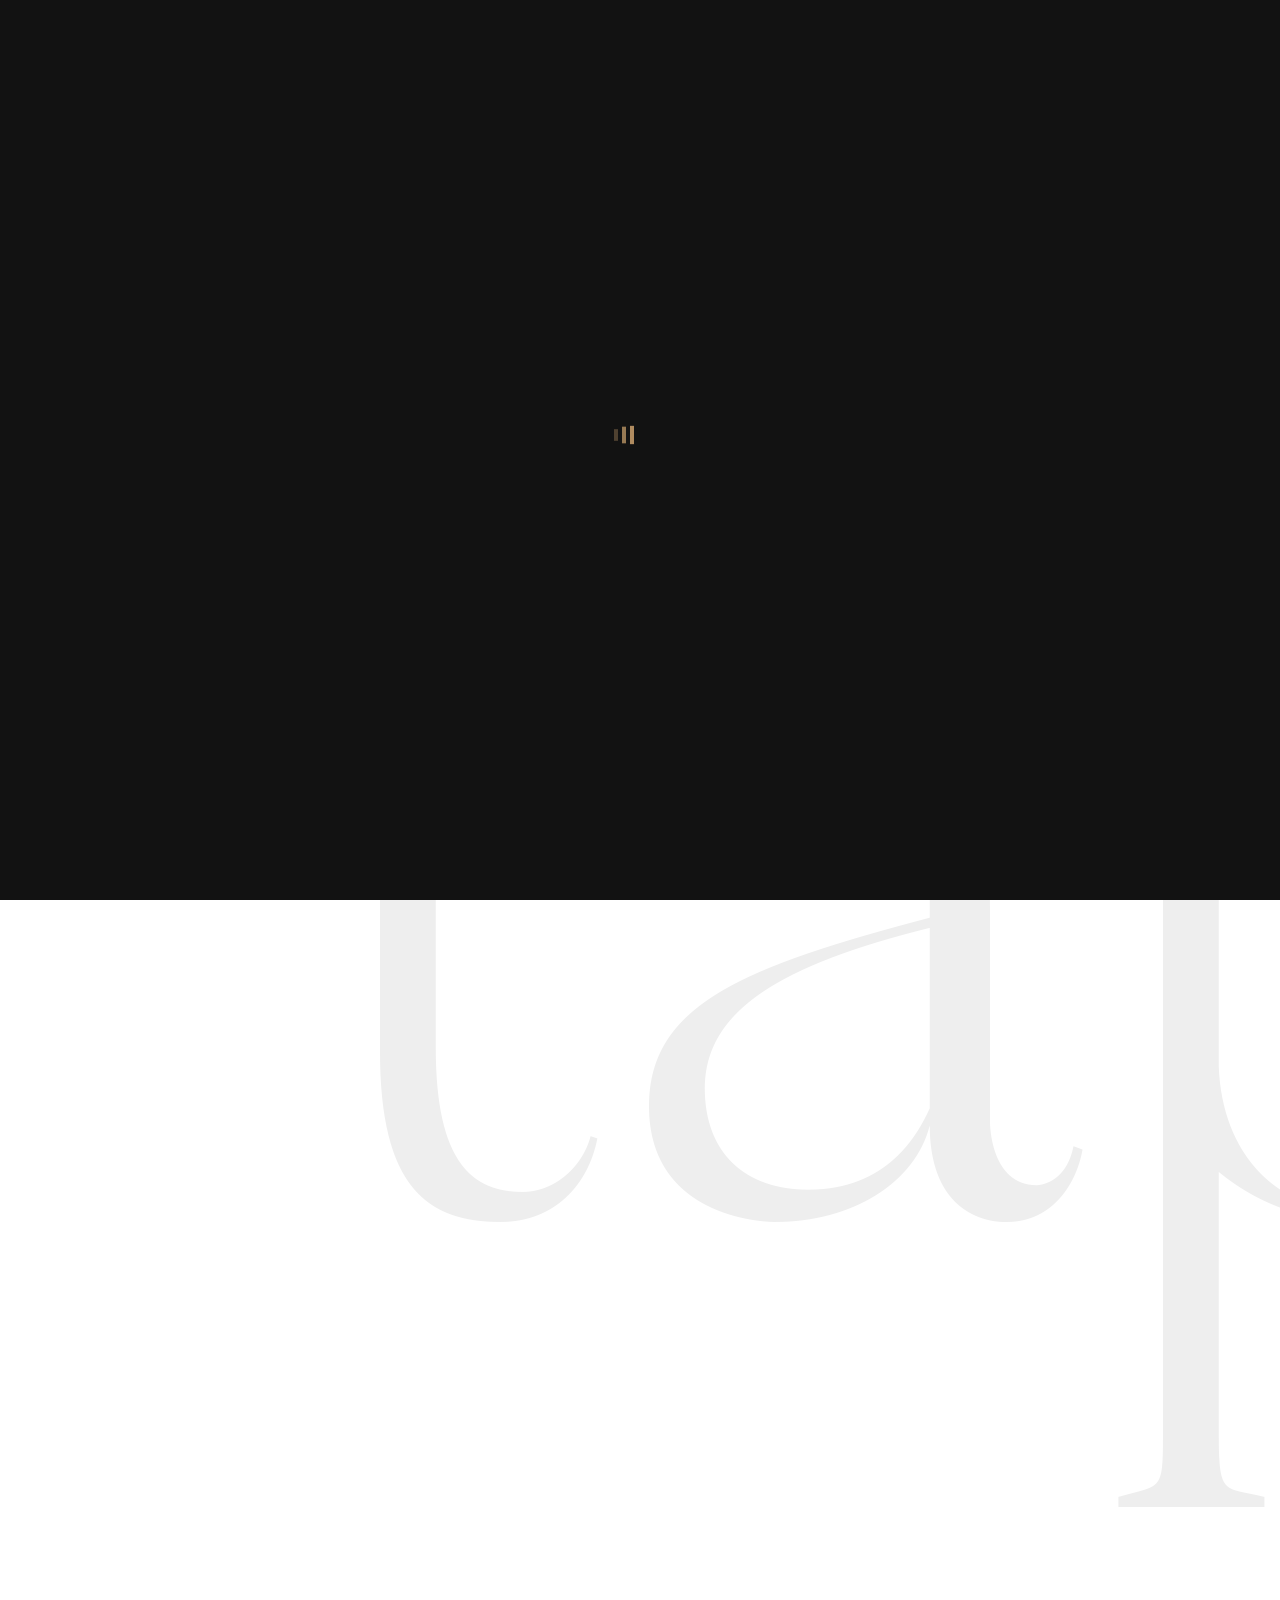
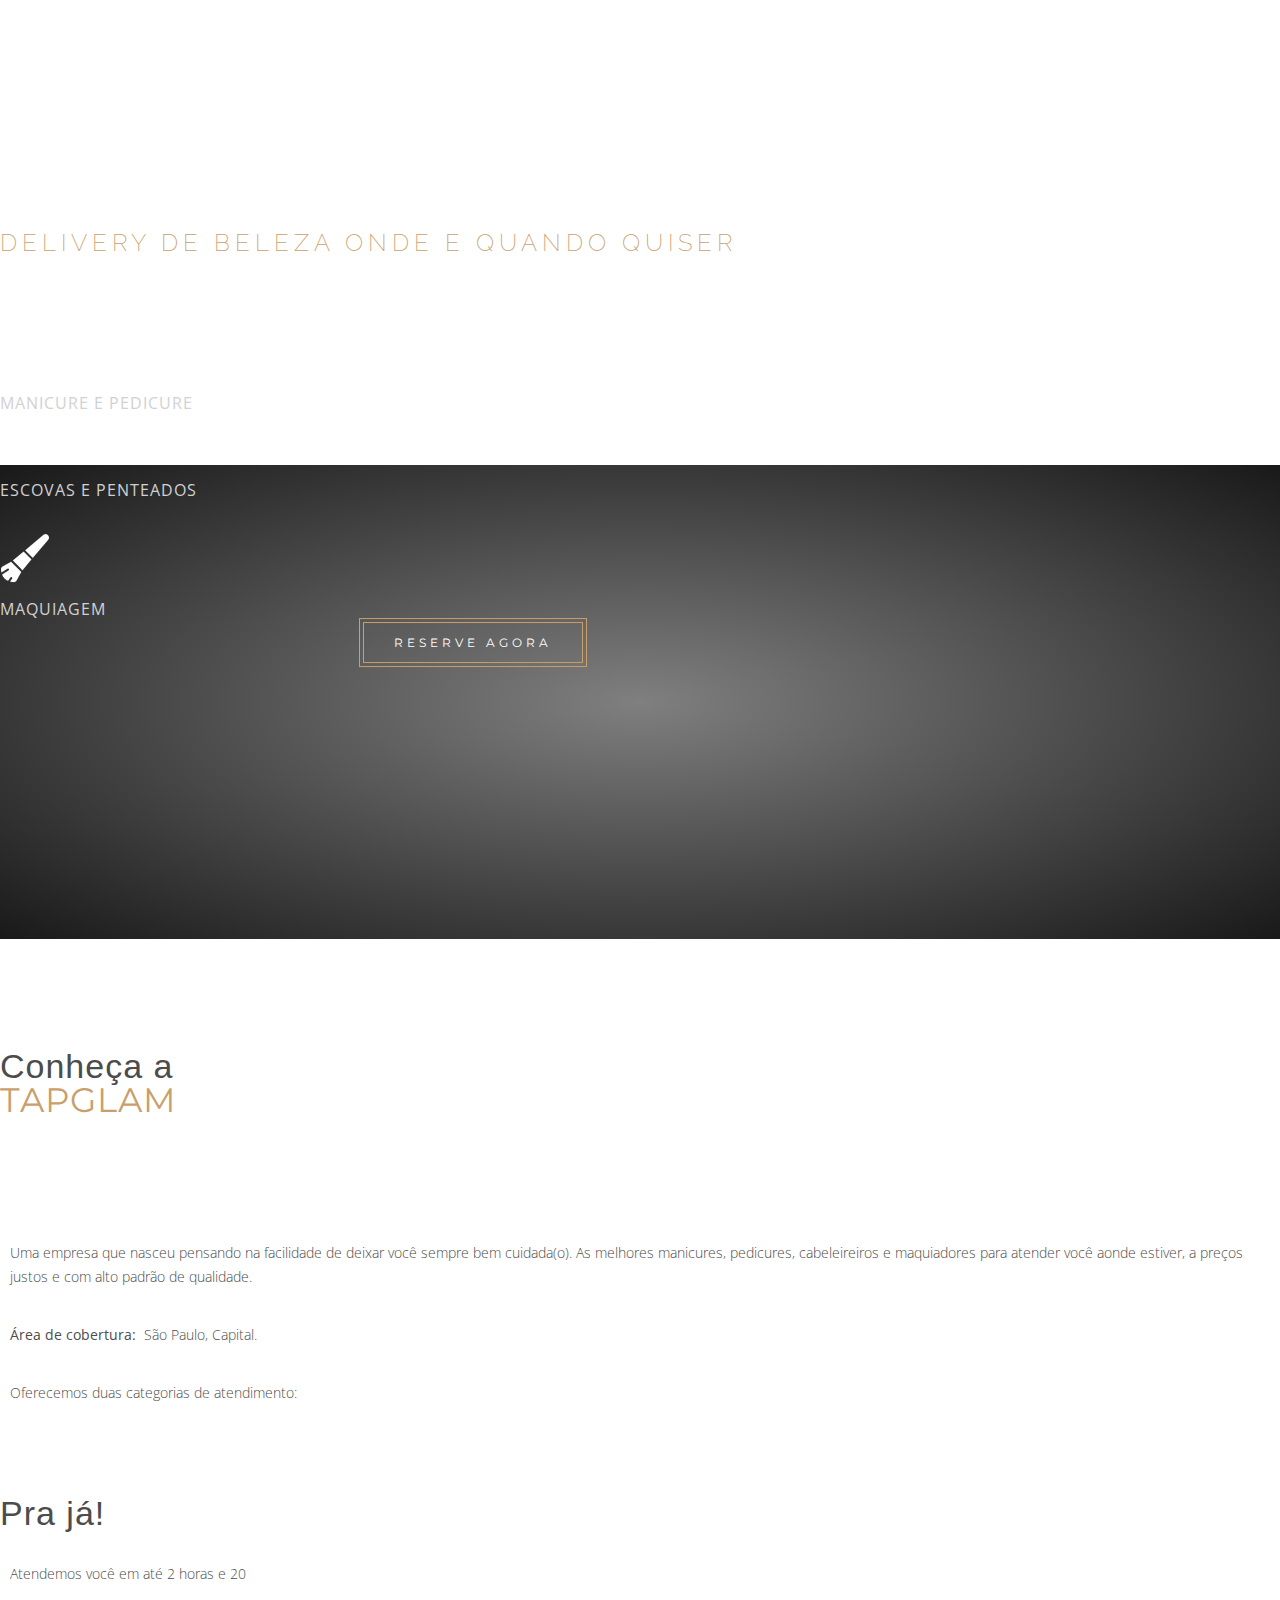
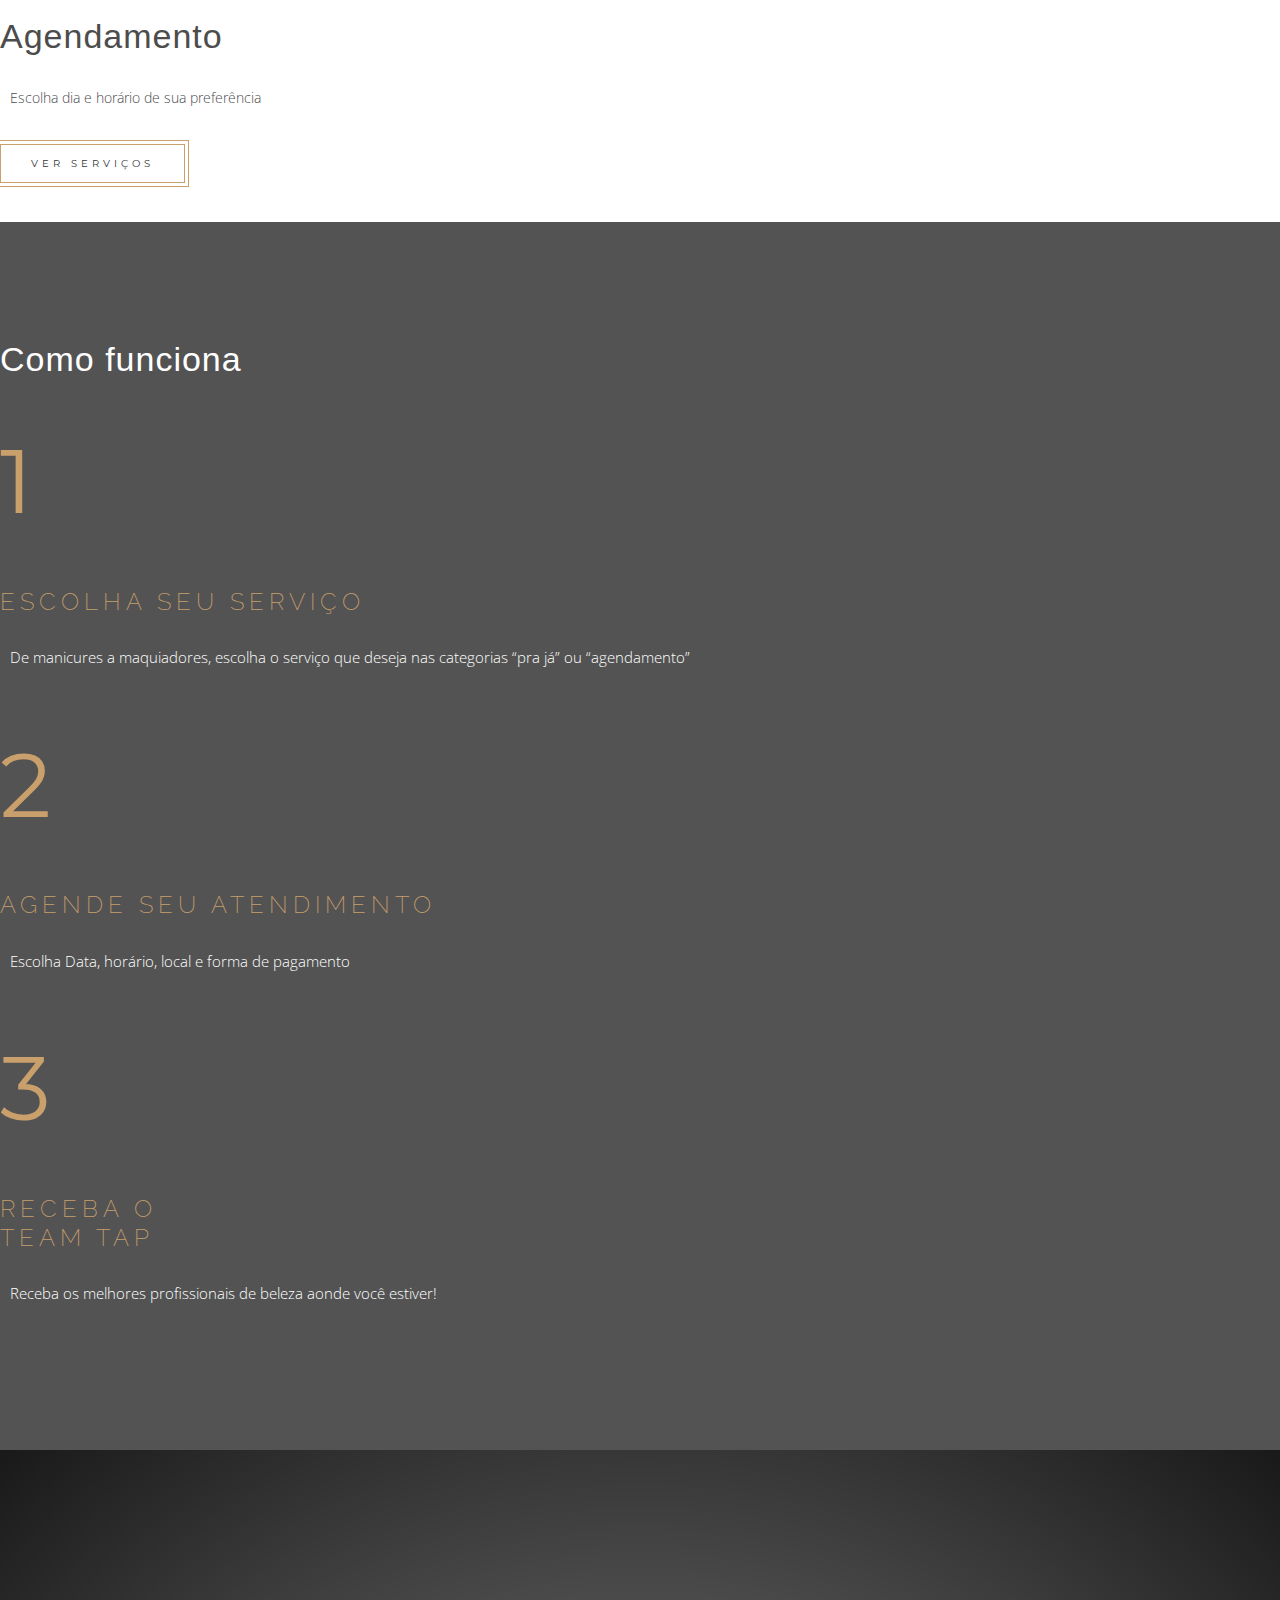
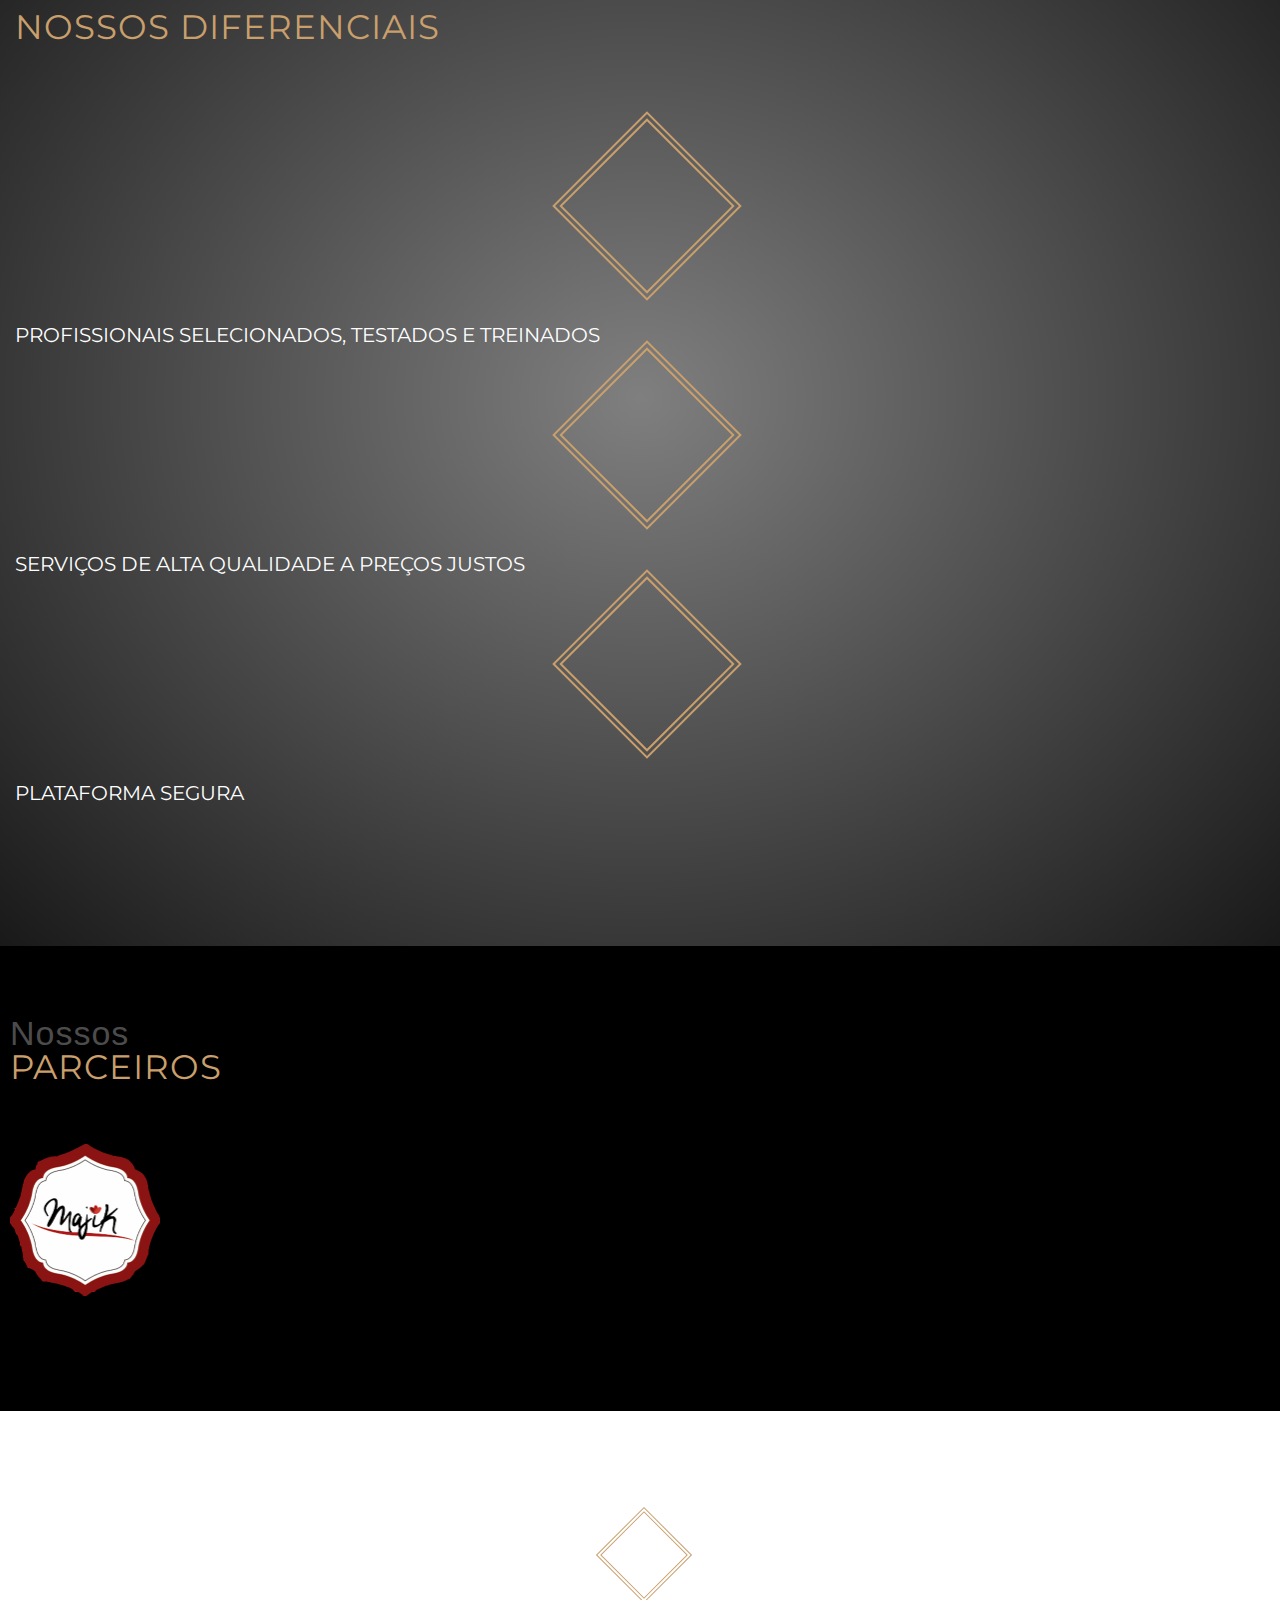
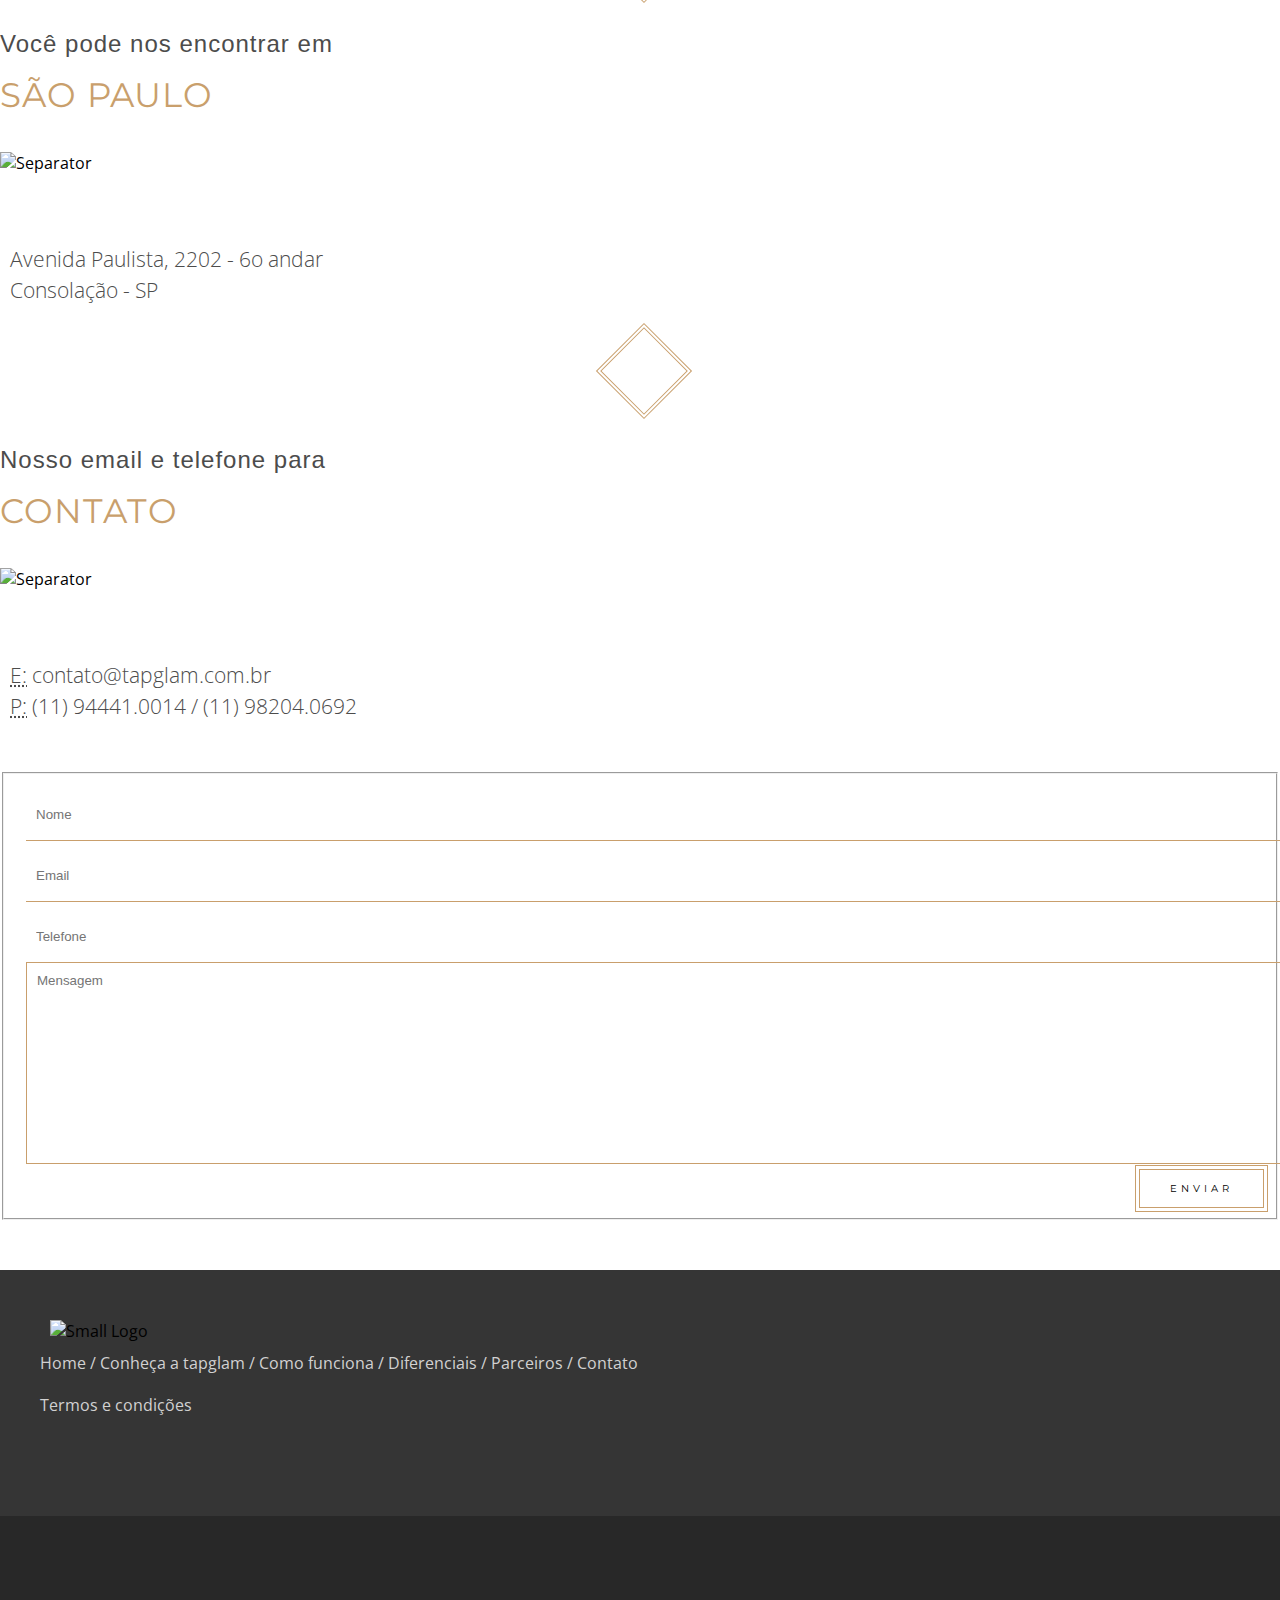
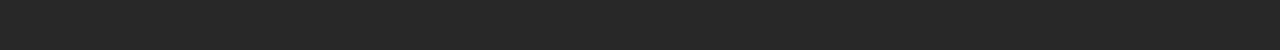
==== commit 349883be: "Pamela final corrections" ====
--- a/index.html
+++ b/index.html
@@ -118,30 +118,29 @@
             <div class="col-sm-12 col-xs-12 col-md-12 text-center">
                 <div class="introText">
                     <h2>
-                       Delivery de beleza
+                       Delivery de beleza onde e quando quiser
                     </h2>
-                    <h2>
-                        <span class="serif">onde e quando quiser</span>
-                    </h2>
-                    <a class="btn btn-default btn-white" data-scroll href="#about">Reserve agora</a>
-                </div>
-            </div>
-        </div>
-        <div class ="home-icons col-md-6 col-md-offset-3 container">
-            <div class="home-icon col-md-4 hidden-xs text-center">
-                <img class="img-responsive" src="img/home-icons/nail.png" /><br>
-                <a href="#">MANICURE E PEDICURE</a>
-            </div>
-            <div class="home-icon col-md-4 hidden-xs text-center">
-                <img class="img-responsive" src="img/home-icons/dryer.png" /><br>
-                <a href="#">ESCOVAS E PENTEADOS</a>
-            </div>
-            <div class="home-icon col-md-4 hidden-xs text-center">
-                <img class="img-responsive" src="img/home-icons/blush.png" /><br>
-                <a href="#">MAQUIAGEM</a>
-            </div>
-        </div>                   
-
+                    <div class ="home-icons col-md-8 col-md-offset-2 container">
+                        <div class="home-icon col-md-4 hidden-xs text-center">
+                            <img class="img-responsive" src="img/home-icons/nail.png" /><br>
+                            <a href="#">MANICURE E PEDICURE</a>
+                            <a class="pricing">A partir de R$29,90</a>
+                        </div>
+                        <div class="home-icon col-md-4 hidden-xs text-center">
+                            <img class="img-responsive" src="img/home-icons/dryer.png" /><br>
+                            <a href="#">ESCOVAS E PENTEADOS</a><br>
+                            <a class="pricing">A partir de R$55,00</a>
+                        </div>
+                        <div class="home-icon col-md-4 hidden-xs text-center">
+                            <img class="img-responsive" src="img/home-icons/blush.png" /><br>
+                            <a href="#">MAQUIAGEM</a><br>
+                            <a class="pricing">R$149,00</a>
+                        </div>
+                    </div>
+                    <a class="btn btn-default btn-white cta" data-scroll href="#about">Reserve agora</a>
+                </div>
+            </div>
+        </div>
     </section>
     <!--~~~~~~~~~~~~~~~~~~~~~~~~-->
     <!-- end intro -->
@@ -154,30 +153,23 @@
 
         <div class="container">
             <div class="sectionHeader">
-
-
-
-                <div class="row">
-                    <div class="col-md-offset-4 col-md-4 col-sm-offset-2 col-sm-8 col-xs-12 wow slideInDown" data-wow-delay="500ms">
-                        <img class="img-responsive smallLogo" src="img/big-logo-white.png" alt="Small Logo">
-                    </div>
-                </div>
-
-                <div class="row">
-                    <div class="col-md-12">
-                        <img class="img-responsive separator" src="img/separator.png" alt="Separator">
-                    </div>
-                </div>
-
                 <div class="row sectionHeaderText text-center">
                     <div class="col-md-12">
-                        <h1 class="wow slideInUp"><span class="serif">Como funciona o serviço</span></h1>
-                        <h1 class="wow slideInDown">TAPGLAM?</h1>
-                    </div>
-
-                </div>
+                        <h1 class="wow slideInUp"><span class="serif">Conheça a</span></h1>
+                        <h1 class="wow slideInDown">TAPGLAM</h1>
+                    </div>
+                </div>
+            </div>
 
                 <div class="row sectionIntroText text-center description-text">
+                    <div class="col-md-offset-3 col-md-6 col-xs-12 text-center">
+                        <p>
+                            Uma empresa que nasceu pensando na facilidade de deixar você sempre bem cuidada(o). As melhores manicures, pedicures, cabeleireiros e maquiadores para atender você aonde estiver, a preços justos e com alto padrão de qualidade.
+                        </p>
+                        <p><b>Área de cobertura:</b>&nbsp;&nbsp;São Paulo, Capital.</p>
+                        <p>Oferecemos duas categorias de atendimento:</p>
+                        <br><br>
+                    </div>
                     <div class="col-md-offset-2 col-md-4 col-xs-12 text-center">
                         <h1 class="wow slideInUp"><span class="serif">Pra já!</span></h1>
                         <p>
@@ -187,7 +179,7 @@
                     <div class="col-md-4 text-center col-xs-12">
                         <h1 class="wow slideInUp"><span class="serif">Agendamento</span></h1>
                         <p>
-                        Atendemos você a partir de 2 horas e 20
+                        Escolha dia e horário de sua preferência
                         </p>
                     </div>
                     <div class="col-md-12" style="margin-top: 30px;">
@@ -204,34 +196,59 @@
     <!-- end about us -->
     <!--~~~~~~~~~~~~~~~~~~~~~~~~-->
 
-
-    <!--~~~~~~~~~~~~~~~~~~~~~~~~-->
-    <!-- charts -->
-    <!--~~~~~~~~~~~~~~~~~~~~~~~~-->
-    <section id="charts" class="dark sectionSeparator parallax" data-stellar-background-ratio="0.6" data-stellar-vertical-offset="">
-
-        <div class="black-overlay"></div>
-
+    <!--~~~~~~~~~~~~~~~~~~~~~~~~-->
+    <!-- steps -->
+    <!--~~~~~~~~~~~~~~~~~~~~~~~~-->
+    <section id="steps" class="dark">
         <div class="container">
-
             <div class="sectionHeader">
-
-
                 <div class="row sectionHeaderText text-center">
                     <div class="col-md-12">
-                        <h1><span class="serif">Nossos</span></h1>
-                        <h1>DIFERENCIAIS</h1>
-                    </div>
-
-                </div>
-
-                <div class="row">
+                        <h1 class="wow slideInUp"><span class="serif">Como funciona</span></h1>
+                    </div>
+                </div>
+            </div>
+            <div class = "steps row">
+                <div class = "col-xs-12 col-md-4 text-center step">
+                    <h1 class="large-number">1</h1>
+                    <h2>Escolha seu serviço</h2>
+                    <p>De manicures a maquiadores, escolha o serviço que deseja nas categorias “pra já” ou “agendamento”</p>
+                </div>
+                <div class = "col-xs-12 col-md-4 text-center step">
+                    <h1 class="large-number">2</h1>
+                    <h2>Agende seu atendimento</h2>
+                    <p>Escolha Data, horário, local e forma de pagamento</p>
+                </div>
+                <div class = "col-xs-12 col-md-4 text-center step">
+                    <h1 class="large-number">3</h1>
+                    <h2>Receba o<br>Team Tap</h2>
+                    <p>Receba os melhores profissionais de beleza aonde você estiver!</p>
+                </div>
+            </div>
+
+
+    </section>
+
+    <!--~~~~~~~~~~~~~~~~~~~~~~~~-->
+    <!-- charts -->
+    <!--~~~~~~~~~~~~~~~~~~~~~~~~-->
+    <section id="charts" class="dark sectionSeparator parallax" data-stellar-background-ratio="0.6" data-stellar-vertical-offset="">
+
+        <div class="black-overlay"></div>
+
+        <div class="container">
+
+            <div class="sectionHeader">
+
+
+                <div class="row sectionHeaderText text-center">
                     <div class="col-md-12">
-                        <img class="img-responsive separator" src="img/separator.png" alt="Separator">
-                    </div>
-                </div>
-
-                <div class="row text-center">
+                        <h1>NOSSOS DIFERENCIAIS</h1>
+                    </div>
+
+                </div>
+
+                <div class="row text-center" style = "margin-top:95px;">
                         <div class="col-md-4 col-sm-6 col-xs-12 wow slideInLeft" data-wow-delay="500ms">
                                 <div class="triangleWrapperBig">
                                     <div class="triangleBorderBig">
@@ -264,19 +281,10 @@
     <!--~~~~~~~~~~~~~~~~~~~~~~~~-->
     <!-- end charts -->
     <!--~~~~~~~~~~~~~~~~~~~~~~~~-->
-    <!--~~~~~~~~~~~~~~~~~~~~~~~~-->
-    <!-- team -->
-    <!--~~~~~~~~~~~~~~~~~~~~~~~~-->
-    <section id="team" class="white">
+    <section id="team" class="white" style="background:#000;">
 
         <div class="container">
             <div class="sectionHeader">
-                <div class="row">
-                    <div class="col-md-12">
-                        <img class="img-responsive separator" src="img/separator.png" alt="Separator">
-                    </div>
-                </div>
-
                 <div class="row sectionHeaderText text-center">
                     <div class="col-md-12">
                         <h1 class="wow slideInUp"><span class="serif">Nossos</span></h1>
@@ -287,87 +295,14 @@
 
                 <div class="row sectionIntroText text-center">
                     <div class="col-md-offset-3 col-md-6 text-center">
-                        <p style="opacity: 0.5;">
-                            em breve ...
-
-                        </p>
-                    </div>
-                </div>
-
-                <div class="row">
-                    <div class="col-md-12">
-                        <img class="img-responsive separator" src="img/separator.png" alt="Separator">
-                    </div>
-                </div>
-            </div>
-        </div>
-    </section>
-        <!--~~~~~~~~~~~~~~~~~~~~~~~~-->
-    <!-- testimonials -->
-    <!--~~~~~~~~~~~~~~~~~~~~~~~~-->
-    <section id="testimonials" class="dark sectionSeparator parallax" data-stellar-background-ratio="0.6">
-
-        <div class="black-overlay"></div>
-
-        <div class="container">
-            <div class="sectionHeader">
-
-
-                <div class="row sectionHeaderText text-center">
-                    <div class="col-md-12">
-                        <h1>depoimentos</h1>
-                    </div>
-
-                </div>
-
-                <div class="row">
-                    <div class="col-md-12">
-                        <img class="img-responsive separator" src="img/separator.png" alt="Separator">
-                    </div>
-                </div>
-
-
-                    <div id="owl-testimonials" class="owl-carousel owl-theme">
-                        <div class="item">
-                            <div class="row">
-                                <div class="col-md-3 col-sm-3 col-xs-12">
-                                    <div class="imageWrapper">
-                                        <img class="img-responsive testimonialImage" src="img/ney.jpg.jpg" alt="testimonialThumb">
-                                    </div>
-                                </div>
-                                <div class="col-md-9 col-sm-9 col-xs-12">
-                                    <h3>Neymar Junior<span class="serif">&nbsp;&nbsp;&nbsp;jogador de futebol e cantor</span></h3>
-                                    <h4><span class="serif">Barcelona</span></h4>
-                                    <p>Para jugar la pelota, yo necessito ousadia e alegria que solamente TapGlam me da</p>
-                                </div>
-                            </div>
-                        </div>
-
-                        <div class="item">
-                            <div class="row">
-                                <div class="col-md-3 col-sm-3 col-xs-12">
-                                    <div class="imageWrapper">
-                                        <img class="img-responsive testimonialImage" src="img/mario.jpg.jpg" alt="testimonialThumb">
-                                    </div>
-                                </div>
-                                <div class="col-md-9 col-sm-9 col-xs-12">
-                                    <h3>Mario Ferreira <span class="serif">&nbsp;&nbsp;&nbsp;sócio</span></h3>
-                                    <h4><span class="serif">TapGlam</span></h4>
-                                    <p>O app é ótimo mas infelizmente nem com todos os tratamentos resolveu...
-                                    </p>
-                                </div>
-                            </div>
-                        </div>
-                    </div>
-
-            </div>
-
-        </div>
-
-    </section>
-    <!--~~~~~~~~~~~~~~~~~~~~~~~~-->
-    <!-- end testimonials -->
-    <!--~~~~~~~~~~~~~~~~~~~~~~~~-->
+                        <img class="img-responsive logo-partner" src="img/logo-magic.png">
+                    </div>
+                </div>
+
+            </div>
+        </div>
+    </section>
+
 
     <!--~~~~~~~~~~~~~~~~~~~~~~~~-->
     <!-- contact us -->
@@ -483,11 +418,20 @@
 
         <div class="topLine">
             <img src="img/big-logo-white.png" class="footerLogo" alt="Small Logo">
+            <div class="col-xs-12 site-map">
+                <a data-scroll href="#intro">Home / </a><a data-scroll href="#about">Conheça a tapglam / </a><a data-scroll href="#steps">Como funciona / </a>
+                <a data-scroll href="#charts">Diferenciais / </a><a data-scroll href="#team">Parceiros / </a><a data-scroll href="#contactUs">Contato</a>
+            </div>
+            <div class = "col-xs-12 files">
+                <a href="resources/termos.pdf" target="_blank">Termos e condições</a>
+            </div>
         </div>
 
         <div class="bottomLine">
                 <ul class="footerSocialIcons">
-                        <li><a href="#"><i class="fa fa-facebook fa-2x"></i></a></li>
+                    <li><a target="_blank" href="https://www.facebook.com/TapGlam/"><i class="fa fa-facebook fa-2x"></i></a></li>
+                    <li><a target="_blank" href="https://www.instagram.com/tapglambr/"><i class="fa fa-instagram fa-2x"></i></a></li>
+                    <li><a target="_blank" href="https://br.pinterest.com/tapglambr/"><i class="fa fa-pinterest fa-2x"></i></a></li>
                 </ul>
         </div>
     </section>
--- a/style.css
+++ b/style.css
@@ -101,6 +101,8 @@
 
 .sectionHeader p{
     margin-top:20px;
+    font-size: 1.3em;
+    line-height: 1.5em;
 }
 
 
@@ -1043,14 +1045,14 @@
     position:relative;
 }
 #footer .topLine{
-    padding:20px;
+    padding: 40px 40px 100px 40px;
     margin:0 auto;
     background-color:#353535;
 }
 
 #footer .footerLogo{
     width:180px;
-    margin:40px;
+    margin: 10px;
 }
 
 #footer .bottomLine{
@@ -1371,18 +1373,46 @@
     }
 }
 
+@media screen and (min-width: 768px) {
+
+    .introText {
+        margin-top: 160px;
+    }
+}
+
+@media screen and (max-width: 768px) {
+
+    .cta {
+        margin-left: -40px;
+    }
+
+    #intro {
+        background: url('img/mobile-intro.png');
+        background-repeat: no-repeat;
+        background-size: cover;
+        background-position: center center;
+    }
+}
+
 .top-logo {
     transition: all 0.3s ease;
     opacity: 1;
+    margin-top: -45px;
 }
 
 .top-logo.hidden-logo {
     opacity: 0;
 }
 
+.introText h2 {
+    margin-top: 50px;
+}
+
 .home-icons {
-    position: absolute;
-    bottom: 45px;
+    display:  inline-block;
+    margin-top: 50px;
+    margin-bottom: 50px;
+
 }
 
 .home-icon {
@@ -1390,12 +1420,27 @@
     cursor: pointer;
 }
 
-.home-icon:hover {
-    opacity: 0.8;
+.home-icon .pricing {
+    opacity: 0;
+    transition: all 0.5s ease;
+    color: #FFF;
+}
+
+.home-icon:hover img {
+    opacity: 0.4;
+}
+
+.home-icon:hover .pricing {
+    opacity: 1;
+}
+
+.btn.cta {
+    font-size: 12px;
 }
 
 .home-icon img{
     display: inline-block;
+    transition: all 0.5s ease;
 }
 
 .home-icon a{
@@ -1410,5 +1455,53 @@
 }
 
 .dark h3 {
-        line-height: 25px;
-}
+   line-height: 25px;
+}
+
+#steps.dark {
+    padding: 60px 0 120px 0;
+    background: #535353;
+    color: #c99f6c;
+}
+
+#steps.dark p {
+    color: #FFF;
+    font-size: 15px;
+}
+
+#steps h1.large-number {
+    font-size: 90px;
+    /* margin-bottom: 45px; */
+    line-height: 90px;
+}
+
+#steps .steps {
+    margin-top: 50px;
+}
+
+.dark h3 {
+    font-size: 20px;
+}
+
+.footerSocialIcons li {
+    cursor: pointer;
+}
+
+.img-responsive.logo-partner {
+    max-width: 150px;
+    margin-top: 60px;
+    display: inline-block;
+    margin-bottom: 60px;
+}
+
+#team {
+    padding: 10px;
+}
+
+.files {
+    padding-top: 20px;
+}
+
+#footer a {
+    cursor: pointer;
+}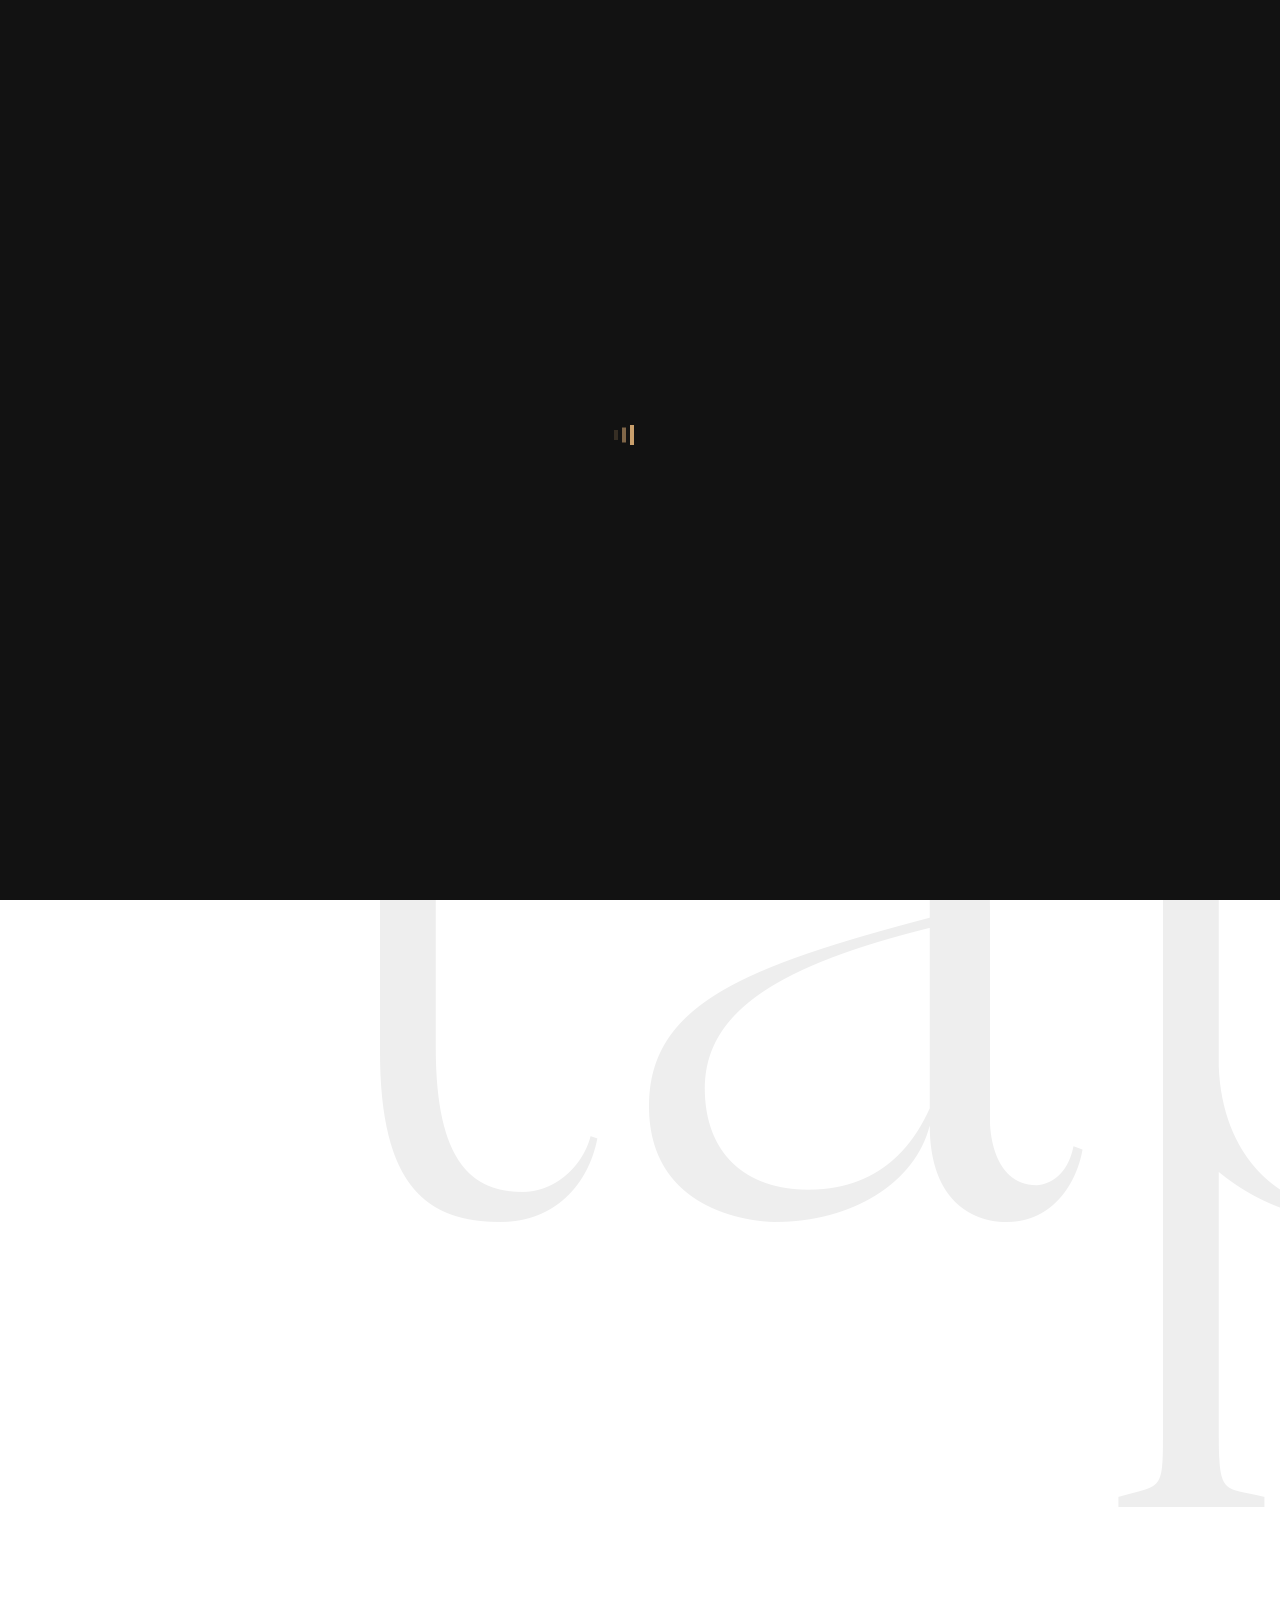
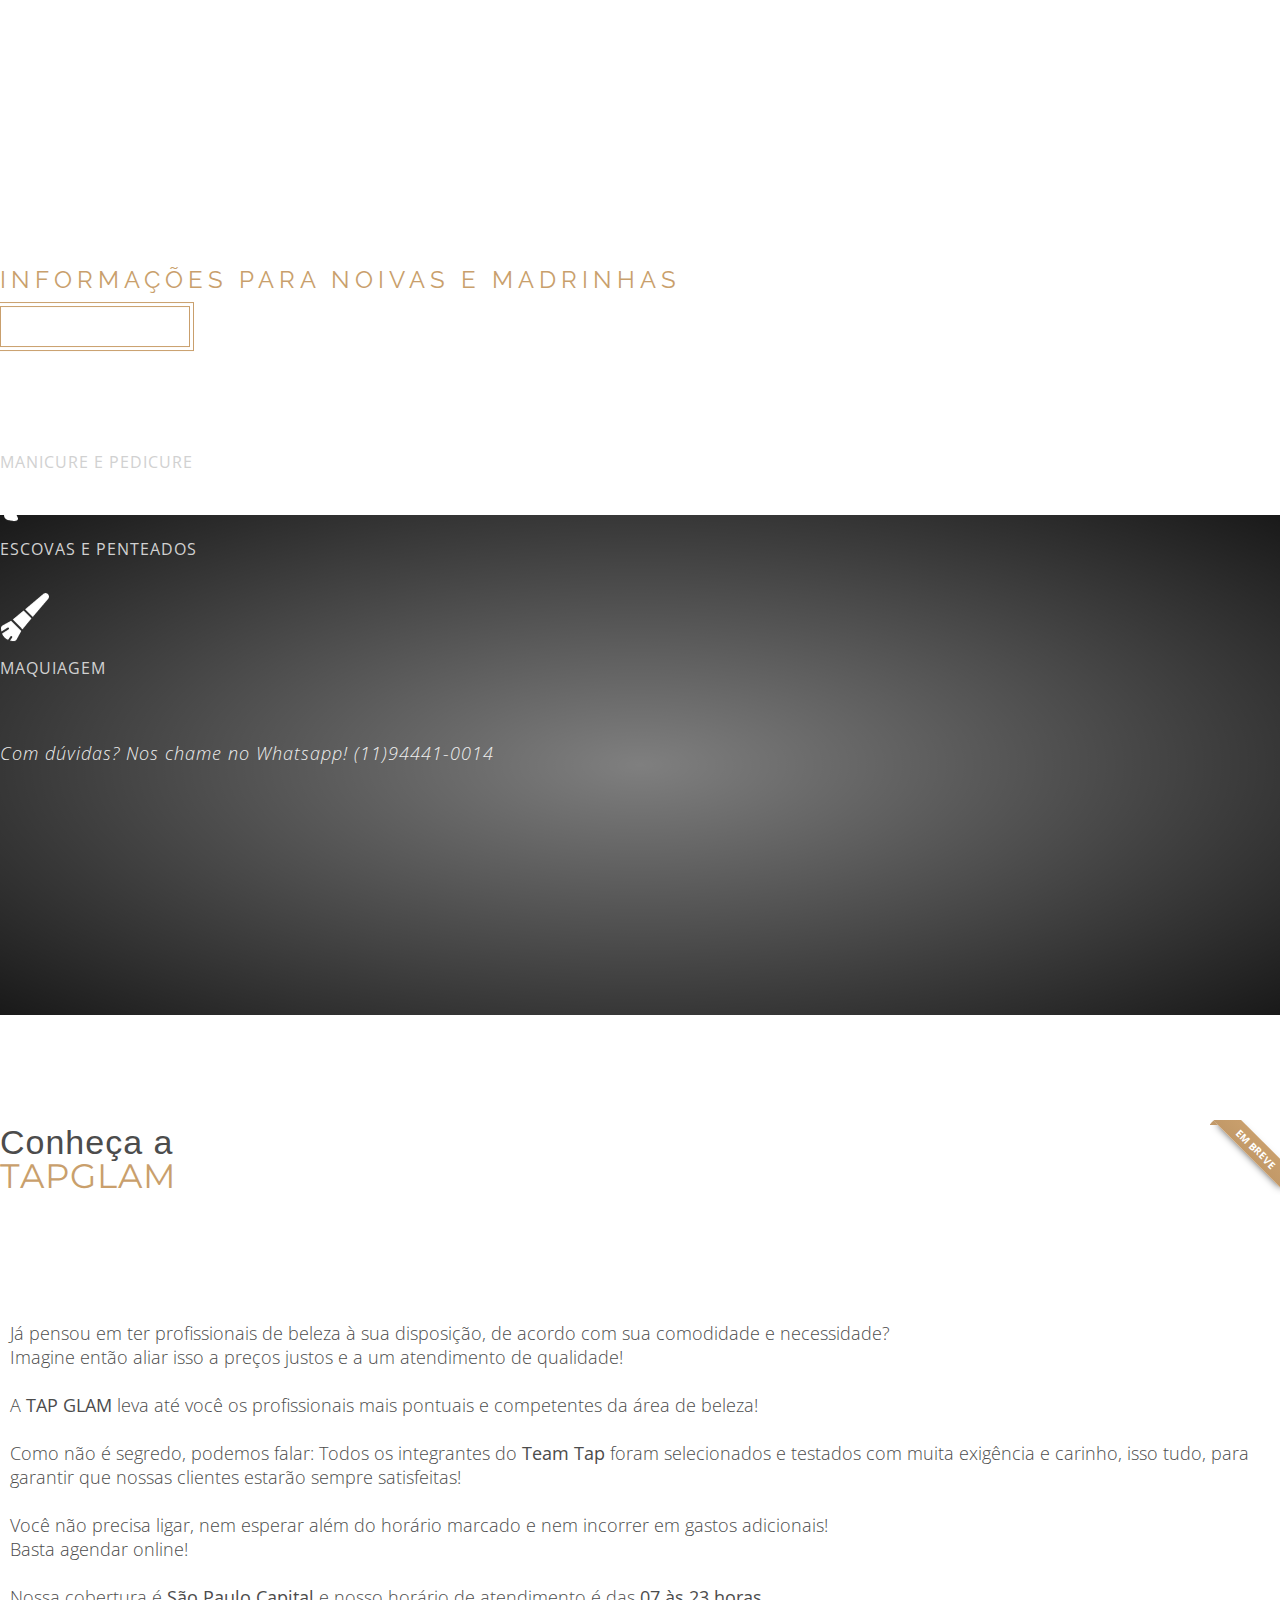
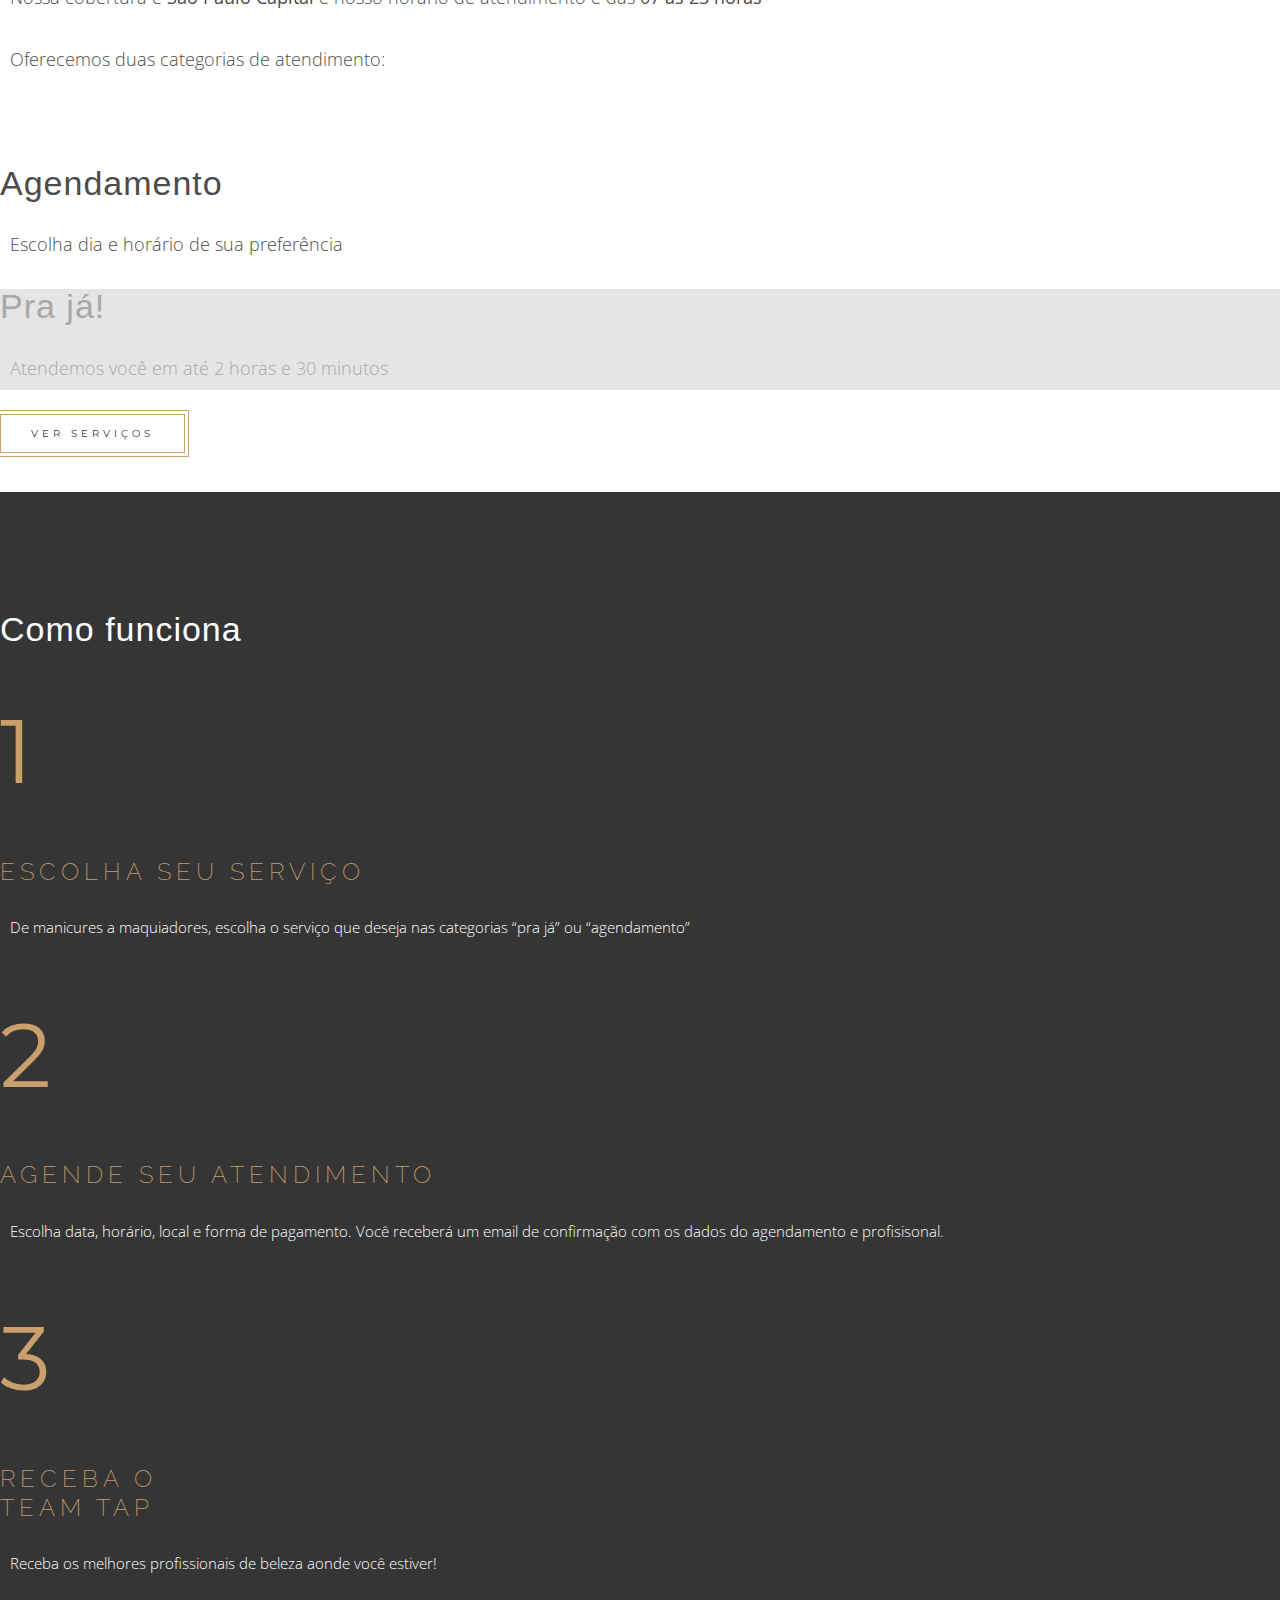
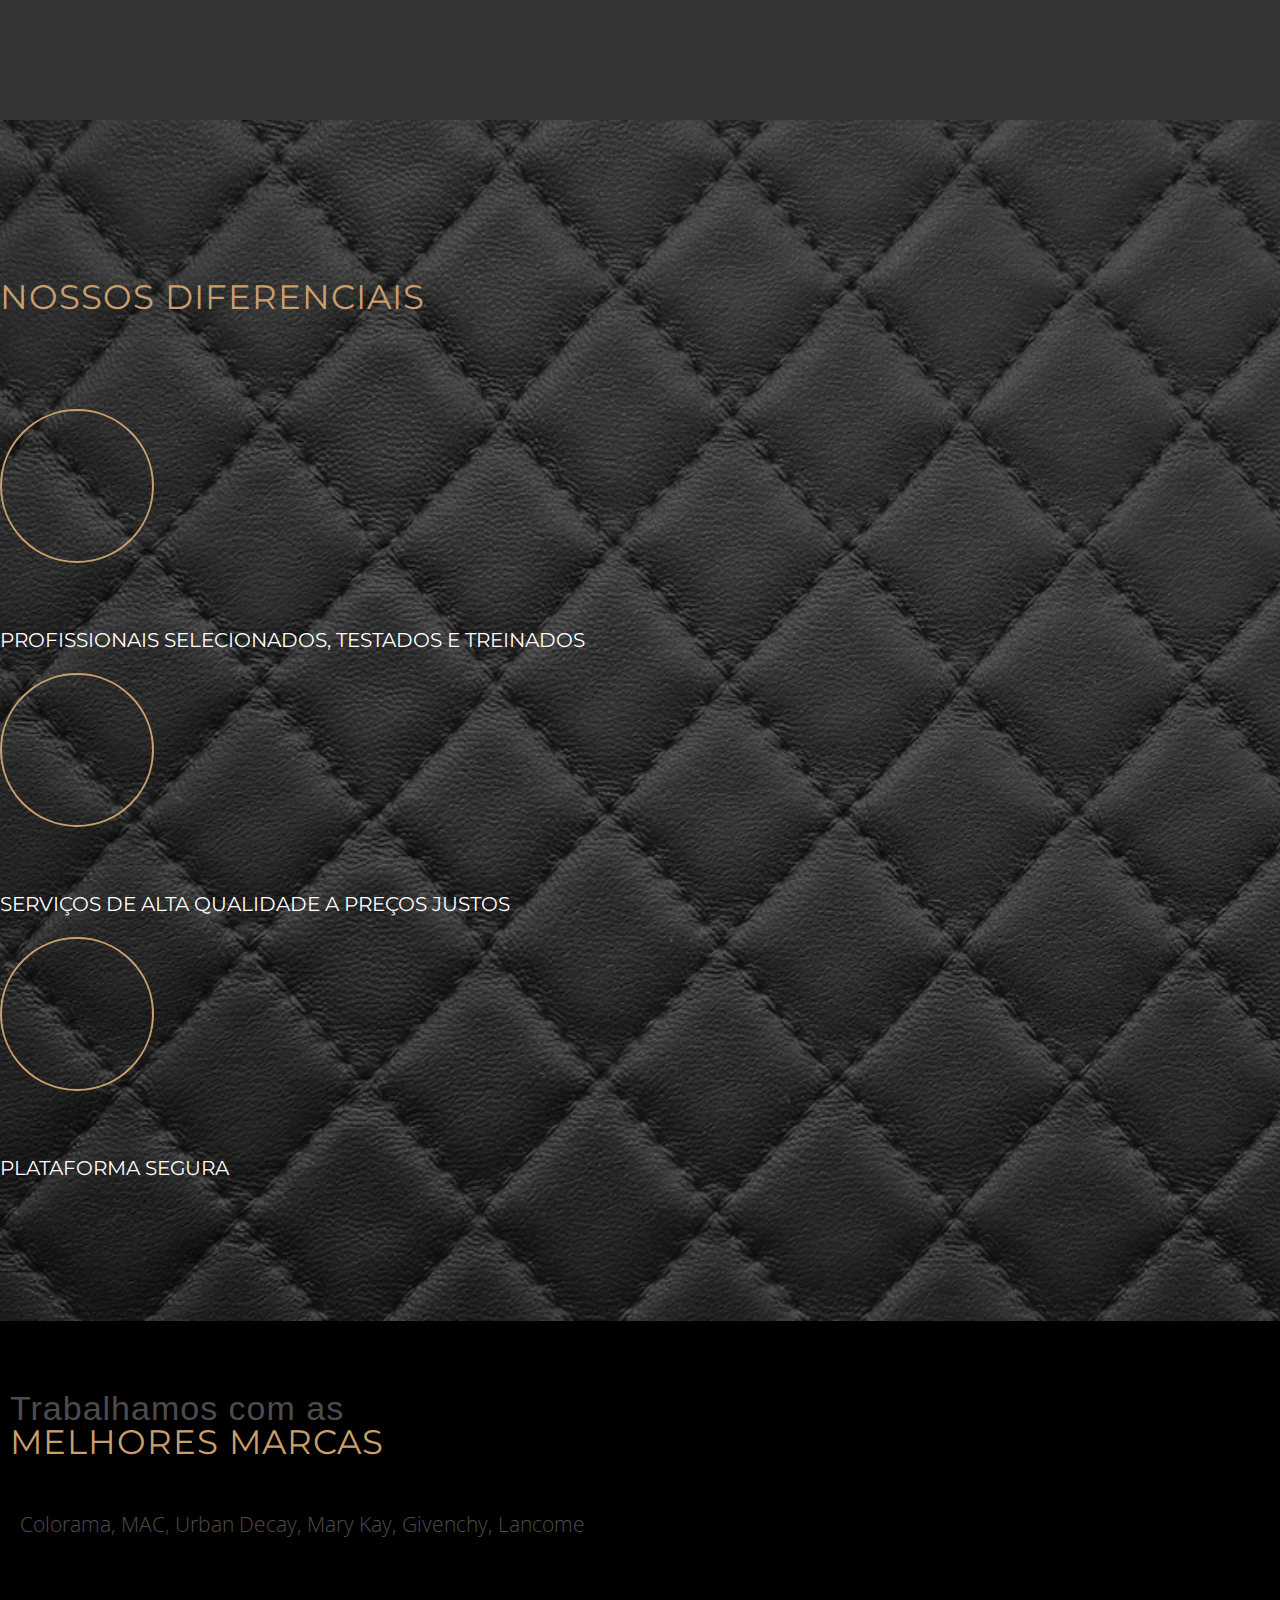
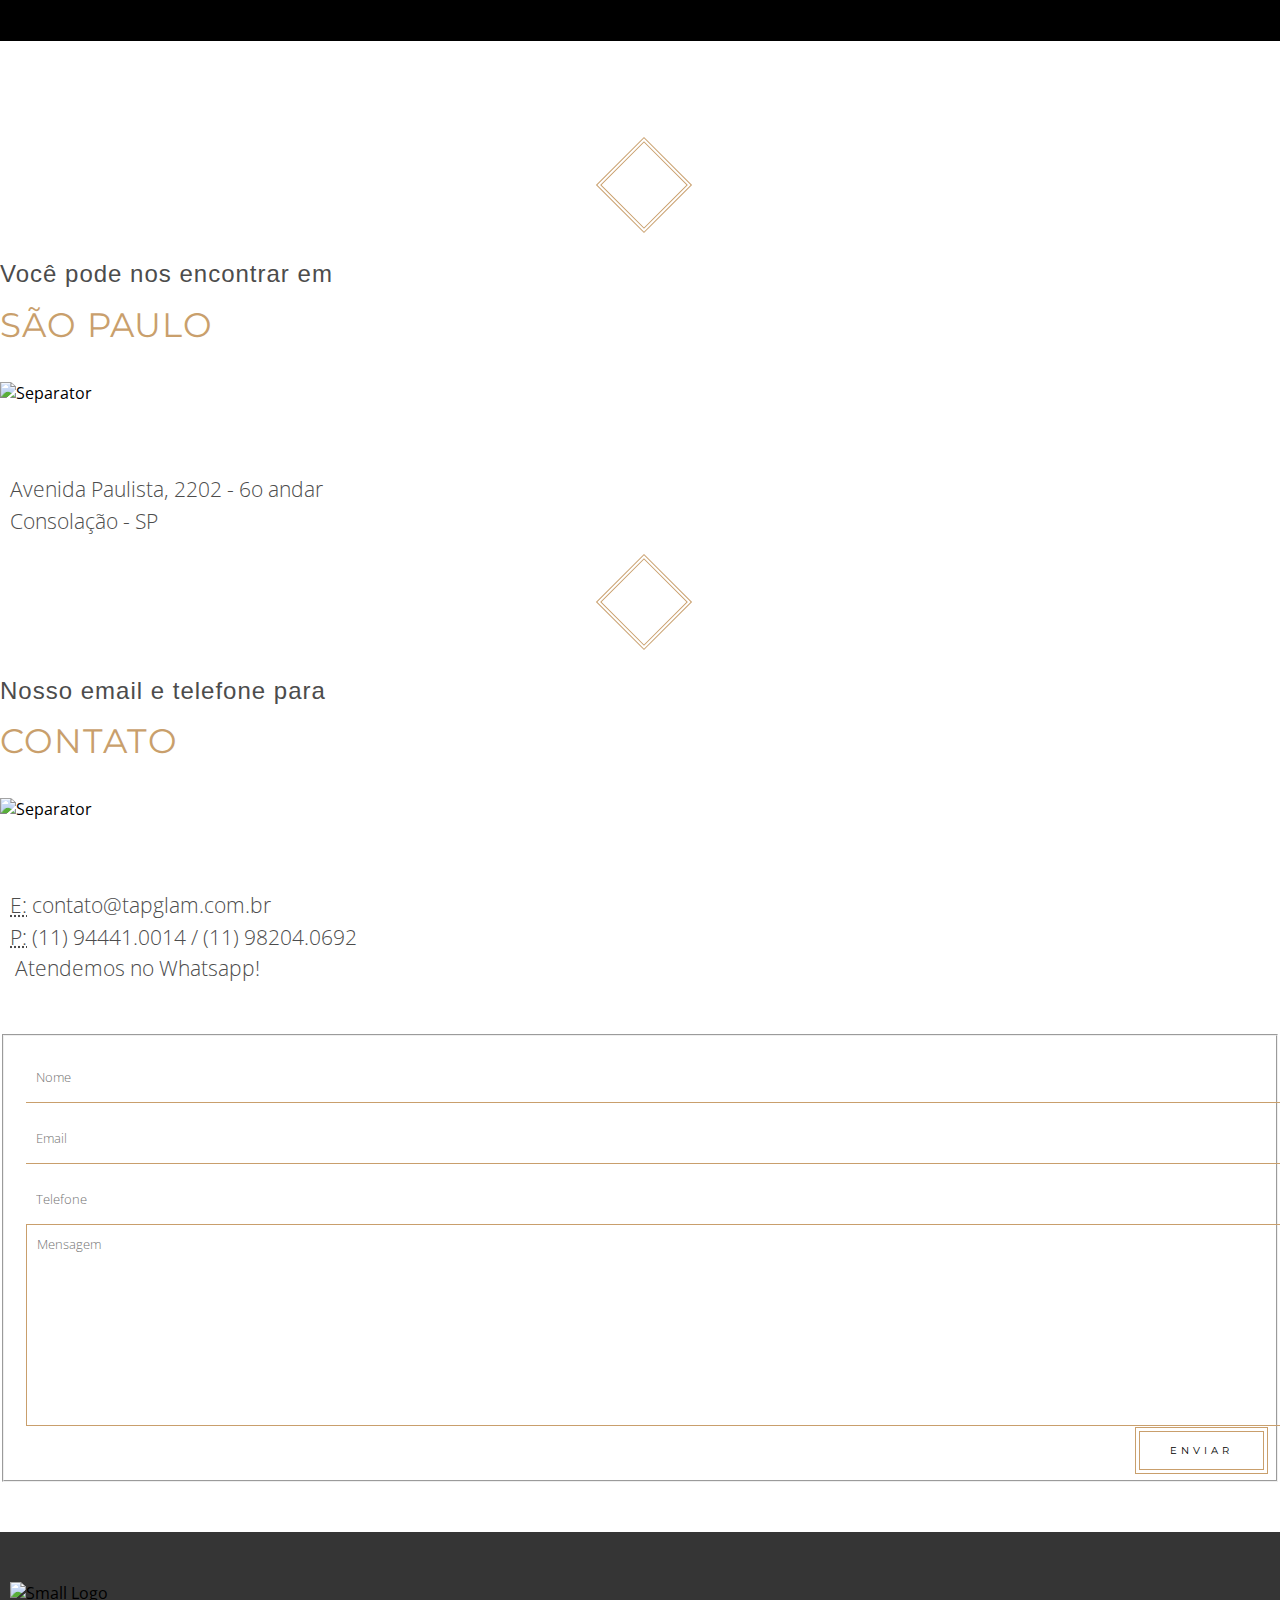
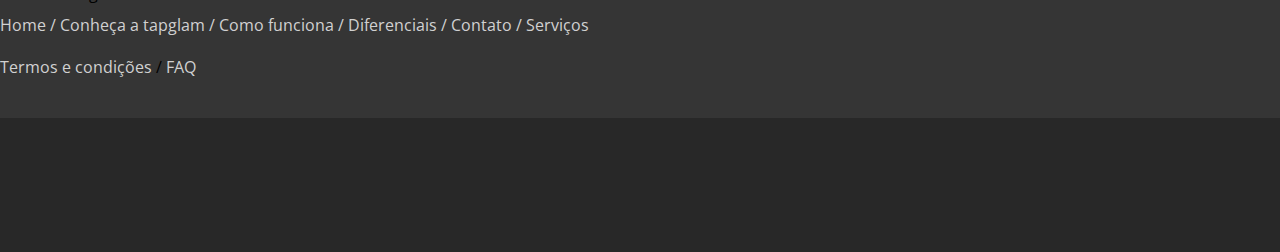
==== commit 500dea2f: "Style and index" ====
--- a/index.html
+++ b/index.html
@@ -1,481 +1,503 @@
-<!DOCTYPE html>
-
-<html>
-<head>
-
-    <!-- Meta Data -->
-    <title>TapGlam</title>
-    <meta content="width=device-width, initial-scale=1.0" name="viewport">
-    <meta http-equiv="Content-Type" content="text/html; charset=UTF-8">
-    <meta name="description" content="Delivery de beleza aonde e quando quiser" />
-    <meta name="keywords" content="beleza,app,delivery,casa,linda,casa"/>
-    <meta name="author" content="PuntaSoft"/>
-    <link rel="shortcut icon" href="img/favicon.ico" type="image/x-icon" />
-
-    <!--Google Fonts-->
-    <link href='http://fonts.googleapis.com/css?family=Open+Sans:400,700,300' rel='stylesheet' type='text/css'>
-    <link href='http://fonts.googleapis.com/css?family=Raleway:400,700,300' rel='stylesheet' type='text/css'>
-    <link href='http://fonts.googleapis.com/css?family=Montserrat:400,700' rel='stylesheet' type='text/css'>
-
-    <!--Styles-->
-    <link href="css/bootstrap.min.css" rel="stylesheet">
-    <link href="css/font-awesome.min.css" rel="stylesheet">
-    <link href="css/fontDubie.css" rel="stylesheet">
-    <link href="css/owl.theme.css" rel="stylesheet">
-    <link href="css/owl.carousel.css" rel="stylesheet">
-    <link href="css/magnific-popup.css" rel="stylesheet">
-        <link href="css/ionicons.min.css" rel="stylesheet">
-    <link href="http://code.ionicframework.com/ionicons/2.0.1/css/ionicons.min.css" rel="stylesheet">
-
-    <link href="style.css" rel="stylesheet">     <!--Main stylesheet-->
-    <link href="css/responsive.css" rel="stylesheet"> <!--Responsive stylesheet-->
-    <link href="css/dark.css" rel="stylesheet">
-
-    <!-- HTML5 Shim and Respond.js IE8 support of HTML5 elements and media queries -->
-    <!-- WARNING: Respond.js doesn't work if you view the page via file:// -->
-    <!--[if lt IE 9]>
-    <script src="https://oss.maxcdn.com/libs/html5shiv/3.7.0/html5shiv.js"></script>
-    <script src="https://oss.maxcdn.com/libs/respond.js/1.4.2/respond.min.js"></script>
-    <![endif]-->
-
-</head>
-
-
-<body>
-
-
-    <!--Prealoader-->
-    <div id="preloader">
-        <div class="loader" title="7">
-                    <svg version="1.1" id="Layer_1" xmlns="http://www.w3.org/2000/svg" xmlns:xlink="http://www.w3.org/1999/xlink" x="0px" y="0px"
-             width="24px" height="30px" viewBox="0 0 24 30" style="enable-background:new 0 0 50 50;" xml:space="preserve">
-            <rect x="0" y="10" width="4" height="10" fill="#333" opacity="0.2">
-              <animate attributeName="opacity" attributeType="XML" values="0.2; 1; .2" begin="0s" dur="0.6s" repeatCount="indefinite" />
-              <animate attributeName="height" attributeType="XML" values="10; 20; 10" begin="0s" dur="0.6s" repeatCount="indefinite" />
-              <animate attributeName="y" attributeType="XML" values="10; 5; 10" begin="0s" dur="0.6s" repeatCount="indefinite" />
-            </rect>
-            <rect x="8" y="10" width="4" height="10" fill="#333"  opacity="0.2">
-              <animate attributeName="opacity" attributeType="XML" values="0.2; 1; .2" begin="0.15s" dur="0.6s" repeatCount="indefinite" />
-              <animate attributeName="height" attributeType="XML" values="10; 20; 10" begin="0.15s" dur="0.6s" repeatCount="indefinite" />
-              <animate attributeName="y" attributeType="XML" values="10; 5; 10" begin="0.15s" dur="0.6s" repeatCount="indefinite" />
-            </rect>
-            <rect x="16" y="10" width="4" height="10" fill="#333"  opacity="0.2">
-              <animate attributeName="opacity" attributeType="XML" values="0.2; 1; .2" begin="0.3s" dur="0.6s" repeatCount="indefinite" />
-              <animate attributeName="height" attributeType="XML" values="10; 20; 10" begin="0.3s" dur="0.6s" repeatCount="indefinite" />
-              <animate attributeName="y" attributeType="XML" values="10; 5; 10" begin="0.3s" dur="0.6s" repeatCount="indefinite" />
-            </rect>
-          </svg>
-        </div>
-    </div>
-    <!-- End Prealoader-->
-
-
-
-
-
-    <!--~~~~~~~~~~~~~~~~~~~~~~~~-->
-    <!-- navigation -->
-    <!--~~~~~~~~~~~~~~~~~~~~~~~~-->
-    <nav class="navbar navbar-fixed-top" role="navigation">
-        <div class="container-fluid">
-<!--             <div class="col-md-2">
-                <img class="img-responsive topLogo hidden-xs hidden-sm visible-md visible-lg" src="img/logo-white.png" alt="Logo">
-            </div> -->
-            <div class="col-md-4 col-md-offset-4 text-center">
-                <img class="img-responsive top-logo" style="display: inline-block;" src="img/logo-white.png" alt="Logo">
-            </div>
-            <div class="col-md-4 text-right toggle">
-                <a id="trigger-overlay"><i class="ion-navicon fa-3x"></i></a>
-            </div>
-        </div>
-    </nav>
-    <!--~~~~~~~~~~~~~~~~~~~~~~~~-->
-    <!-- end navigation -->
-    <!--~~~~~~~~~~~~~~~~~~~~~~~~-->
-
-    <!-- open/close -->
-    <div class="overlay overlay-hugeinc">
-        <a class="overlay-close"><i class="ion-close fa-3x"></i></a>
-        <nav>
-            <ul>
-                <li><a data-scroll href="#about">Sobre</a></li>
-                <li><a data-scroll href="#contactUs">Contato</a></li>
-                <li><a data-scroll href="#">Serviços</a></li>
-                <li><a data-scroll href="#">Login</a></li>
-            </ul>
-        </nav>
-    </div>
-
-
-    <!--~~~~~~~~~~~~~~~~~~~~~~~~-->
-    <!-- intro -->
-    <!--~~~~~~~~~~~~~~~~~~~~~~~~-->
-    <section id="intro" class="dark"  data-stellar-background-ratio="1">
-
-        <div class="black-overlay"></div>
-
-        <div class="container valign">
-            <div class="col-sm-12 col-xs-12 col-md-12 text-center">
-                <div class="introText">
-                    <h2>
-                       Delivery de beleza onde e quando quiser
-                    </h2>
-                    <div class ="home-icons col-md-8 col-md-offset-2 container">
-                        <div class="home-icon col-md-4 hidden-xs text-center">
-                            <img class="img-responsive" src="img/home-icons/nail.png" /><br>
-                            <a href="#">MANICURE E PEDICURE</a>
-                            <a class="pricing">A partir de R$29,90</a>
-                        </div>
-                        <div class="home-icon col-md-4 hidden-xs text-center">
-                            <img class="img-responsive" src="img/home-icons/dryer.png" /><br>
-                            <a href="#">ESCOVAS E PENTEADOS</a><br>
-                            <a class="pricing">A partir de R$55,00</a>
-                        </div>
-                        <div class="home-icon col-md-4 hidden-xs text-center">
-                            <img class="img-responsive" src="img/home-icons/blush.png" /><br>
-                            <a href="#">MAQUIAGEM</a><br>
-                            <a class="pricing">R$149,00</a>
-                        </div>
-                    </div>
-                    <a class="btn btn-default btn-white cta" data-scroll href="#about">Reserve agora</a>
-                </div>
-            </div>
-        </div>
-    </section>
-    <!--~~~~~~~~~~~~~~~~~~~~~~~~-->
-    <!-- end intro -->
-    <!--~~~~~~~~~~~~~~~~~~~~~~~~-->
-
-    <!--~~~~~~~~~~~~~~~~~~~~~~~~-->
-    <!-- about us -->
-    <!--~~~~~~~~~~~~~~~~~~~~~~~~-->
-    <section id="about" class="white">
-
-        <div class="container">
-            <div class="sectionHeader">
-                <div class="row sectionHeaderText text-center">
-                    <div class="col-md-12">
-                        <h1 class="wow slideInUp"><span class="serif">Conheça a</span></h1>
-                        <h1 class="wow slideInDown">TAPGLAM</h1>
-                    </div>
-                </div>
-            </div>
-
-                <div class="row sectionIntroText text-center description-text">
-                    <div class="col-md-offset-3 col-md-6 col-xs-12 text-center">
-                        <p>
-                            Uma empresa que nasceu pensando na facilidade de deixar você sempre bem cuidada(o). As melhores manicures, pedicures, cabeleireiros e maquiadores para atender você aonde estiver, a preços justos e com alto padrão de qualidade.
-                        </p>
-                        <p><b>Área de cobertura:</b>&nbsp;&nbsp;São Paulo, Capital.</p>
-                        <p>Oferecemos duas categorias de atendimento:</p>
-                        <br><br>
-                    </div>
-                    <div class="col-md-offset-2 col-md-4 col-xs-12 text-center">
-                        <h1 class="wow slideInUp"><span class="serif">Pra já!</span></h1>
-                        <p>
-                        Atendemos você em até 2 horas e 20
-                        </p>
-                    </div>
-                    <div class="col-md-4 text-center col-xs-12">
-                        <h1 class="wow slideInUp"><span class="serif">Agendamento</span></h1>
-                        <p>
-                        Escolha dia e horário de sua preferência
-                        </p>
-                    </div>
-                    <div class="col-md-12" style="margin-top: 30px;">
-                        <a class="btn btn-default" data-scroll href="#">Ver serviços</a>
-                    </div>                    
-                </div>
-
-            </div>
-
-        </div>
-
-    </section>
-    <!--~~~~~~~~~~~~~~~~~~~~~~~~-->
-    <!-- end about us -->
-    <!--~~~~~~~~~~~~~~~~~~~~~~~~-->
-
-    <!--~~~~~~~~~~~~~~~~~~~~~~~~-->
-    <!-- steps -->
-    <!--~~~~~~~~~~~~~~~~~~~~~~~~-->
-    <section id="steps" class="dark">
-        <div class="container">
-            <div class="sectionHeader">
-                <div class="row sectionHeaderText text-center">
-                    <div class="col-md-12">
-                        <h1 class="wow slideInUp"><span class="serif">Como funciona</span></h1>
-                    </div>
-                </div>
-            </div>
-            <div class = "steps row">
-                <div class = "col-xs-12 col-md-4 text-center step">
-                    <h1 class="large-number">1</h1>
-                    <h2>Escolha seu serviço</h2>
-                    <p>De manicures a maquiadores, escolha o serviço que deseja nas categorias “pra já” ou “agendamento”</p>
-                </div>
-                <div class = "col-xs-12 col-md-4 text-center step">
-                    <h1 class="large-number">2</h1>
-                    <h2>Agende seu atendimento</h2>
-                    <p>Escolha Data, horário, local e forma de pagamento</p>
-                </div>
-                <div class = "col-xs-12 col-md-4 text-center step">
-                    <h1 class="large-number">3</h1>
-                    <h2>Receba o<br>Team Tap</h2>
-                    <p>Receba os melhores profissionais de beleza aonde você estiver!</p>
-                </div>
-            </div>
-
-
-    </section>
-
-    <!--~~~~~~~~~~~~~~~~~~~~~~~~-->
-    <!-- charts -->
-    <!--~~~~~~~~~~~~~~~~~~~~~~~~-->
-    <section id="charts" class="dark sectionSeparator parallax" data-stellar-background-ratio="0.6" data-stellar-vertical-offset="">
-
-        <div class="black-overlay"></div>
-
-        <div class="container">
-
-            <div class="sectionHeader">
-
-
-                <div class="row sectionHeaderText text-center">
-                    <div class="col-md-12">
-                        <h1>NOSSOS DIFERENCIAIS</h1>
-                    </div>
-
-                </div>
-
-                <div class="row text-center" style = "margin-top:95px;">
-                        <div class="col-md-4 col-sm-6 col-xs-12 wow slideInLeft" data-wow-delay="500ms">
-                                <div class="triangleWrapperBig">
-                                    <div class="triangleBorderBig">
-                                        <i class="outline-icon ion-ios-people fa-4x"></i>
-                                    </div>
-                                </div>
-                                <h3>Profissionais Selecionados, Testados e Treinados</h3>
-                        </div>
-                        <div class="col-md-4 col-sm-6 col-xs-12 wow slideInDown">
-                            <div class="triangleWrapperBig">
-                                <div class="triangleBorderBig">
-                                    <i class="outline-icon ion-social-usd fa-4x"></i>
-                                </div>
-                            </div>
-                            <h3>Serviços de Alta Qualidade a Preços Justos</h3>
-                        </div>
-                        <div class="col-md-4 col-sm-6 col-xs-12 wow slideInRight" data-wow-delay="500ms">
-                            <div class="triangleWrapperBig">
-                                <div class="triangleBorderBig">
-                                    <i class="outline-icon ion-ios-locked fa-4x"></i>
-                                </div>
-                            </div>
-                            <h3>Plataforma Segura</h3>
-                        </div>
-                </div>
-            </div>
-        </div>
-
-    </section>
-    <!--~~~~~~~~~~~~~~~~~~~~~~~~-->
-    <!-- end charts -->
-    <!--~~~~~~~~~~~~~~~~~~~~~~~~-->
-    <section id="team" class="white" style="background:#000;">
-
-        <div class="container">
-            <div class="sectionHeader">
-                <div class="row sectionHeaderText text-center">
-                    <div class="col-md-12">
-                        <h1 class="wow slideInUp"><span class="serif">Nossos</span></h1>
-                        <h1 class="wow slideInDown">Parceiros</h1>
-                    </div>
-
-                </div>
-
-                <div class="row sectionIntroText text-center">
-                    <div class="col-md-offset-3 col-md-6 text-center">
-                        <img class="img-responsive logo-partner" src="img/logo-magic.png">
-                    </div>
-                </div>
-
-            </div>
-        </div>
-    </section>
-
-
-    <!--~~~~~~~~~~~~~~~~~~~~~~~~-->
-    <!-- contact us -->
-    <!--~~~~~~~~~~~~~~~~~~~~~~~~-->
-    <section id="contactUs" class="white">
-
-        <div class="container">
-            <div class="sectionHeader">
-
-                <div class="row">
-                    <!--location-->
-                    <div class="col-md-4 col-md-offset-2 text-center wow slideInLeft">
-                            <div class="triangleWrapperSmallSingle">
-                                <div class="triangleBorderSmallSingle">
-                                    <i class="outline-icon ion-ios7-location-outline fa-2x"></i>
-                                </div>
-                            </div>
-
-                            <h2><span class="serif">Você pode nos encontrar em</span></h2>
-                            <h1>São Paulo</h1>
-                                <img class="img-responsive separator" src="img/separator.png" alt="Separator">
-                                <p>
-                                     Avenida Paulista, 2202 - 6o andar<br>
-                                     Consolação - SP
-                                </p>
-                    </div>
-                    <!--end location-->
-
-
-
-                    <!--contact info-->
-                    <div class="col-md-4 text-center wow slideInUp">
-                            <div class="triangleWrapperSmallSingle">
-                                <div class="triangleBorderSmallSingle">
-                                    <i class="outline-icon ion-ios7-email-outline fa-2x"></i>
-                                </div>
-                            </div>
-
-                        <h2><span class="serif">Nosso email e telefone para</span></h2>
-                        <h1>contato</h1>
-                                <img class="img-responsive separator" src="img/separator.png" alt="Separator">
-                        <p>
-                            <abbr title="Email">E:</abbr> contato@tapglam.com.br
-                            <br>
-                            <abbr title="Phone">P:</abbr> (11)&nbsp;94441.0014&nbsp;/&nbsp;(11)&nbsp;98204.0692
-                        </p>
-                    </div>
-                    <!--end contact info-->
-
-                </div>
-
-            </div>
-
-            <div class="content">
-                <!--contact form-->
-                <fieldset id="contact_form" class="whiteForm">
-
-                    <div class="row">
-                        <div class="col-md-6 col-sm-6 col-xs-12">
-                            <label for="name">
-                                <input type="text" name="name" id="name" placeholder="Nome" />
-                            </label>
-
-                            <label for="email">
-                                <input type="email" name="email" id="email" placeholder="Email" />
-                            </label>
-
-                            <label for="phone">
-                                <input type="text" name="phone" id="phone" placeholder="Telefone" />
-                            </label>
-                        </div>
-
-                        <div class="col-md-6 col-sm-6 col-xs-12">
-                            <label for="message">
-                                <textarea name="message" id="message" placeholder="Mensagem"></textarea>
-                            </label>
-                        </div>
-                    </div>
-
-                    <label>
-                        <button type="button" class="btn btn-default" id="submit_btn" style="float:right;">Enviar</button>
-                    </label>
-
-                    <div class="row">
-                        <div class="col-md-6 col-sm-6 col-xs-12">
-                            <div id="result"></div>
-                        </div>
-                    </div>
-
-                </fieldset>
-                <!--end contact form-->
-
-            </div>
-
-        </div>
-
-    </section>
-    <!--~~~~~~~~~~~~~~~~~~~~~~~~-->
-    <!-- end contact us -->
-    <!--~~~~~~~~~~~~~~~~~~~~~~~~-->
-
-    <!--~~~~~~~~~~~~~~~~~~~~~~~~-->
-    <!-- google map -->
-    <!--~~~~~~~~~~~~~~~~~~~~~~~~-->
-    <!--~~~~~~~~~~~~~~~~~~~~~~~~-->
-    <!-- end google map -->
-    <!--~~~~~~~~~~~~~~~~~~~~~~~~-->
-
-    <!--~~~~~~~~~~~~~~~~~~~~~~~~-->
-    <!-- footer -->
-    <!--~~~~~~~~~~~~~~~~~~~~~~~~-->
-    <section id="footer" class="dark sectionSeparator text-center" data-stellar-background-ratio="0.6">
-
-        <div class="topLine">
-            <img src="img/big-logo-white.png" class="footerLogo" alt="Small Logo">
-            <div class="col-xs-12 site-map">
-                <a data-scroll href="#intro">Home / </a><a data-scroll href="#about">Conheça a tapglam / </a><a data-scroll href="#steps">Como funciona / </a>
-                <a data-scroll href="#charts">Diferenciais / </a><a data-scroll href="#team">Parceiros / </a><a data-scroll href="#contactUs">Contato</a>
-            </div>
-            <div class = "col-xs-12 files">
-                <a href="resources/termos.pdf" target="_blank">Termos e condições</a>
-            </div>
-        </div>
-
-        <div class="bottomLine">
-                <ul class="footerSocialIcons">
-                    <li><a target="_blank" href="https://www.facebook.com/TapGlam/"><i class="fa fa-facebook fa-2x"></i></a></li>
-                    <li><a target="_blank" href="https://www.instagram.com/tapglambr/"><i class="fa fa-instagram fa-2x"></i></a></li>
-                    <li><a target="_blank" href="https://br.pinterest.com/tapglambr/"><i class="fa fa-pinterest fa-2x"></i></a></li>
-                </ul>
-        </div>
-    </section>
-    <!--~~~~~~~~~~~~~~~~~~~~~~~~-->
-    <!-- end footer -->
-    <!--~~~~~~~~~~~~~~~~~~~~~~~~-->
-
-    <!--~~~~~~~~~~~~~~~~~~~~~~~~-->
-    <!-- JS plugins -->
-    <!--~~~~~~~~~~~~~~~~~~~~~~~~-->
-    <script type="text/javascript" src="js/jquery-1.9.1.js"></script>
-    <script type="text/javascript" src="js/bootstrap.min.js"></script>
-    <script src="js/allscripts.js"></script>
-    <script src="https://maps.googleapis.com/maps/api/js"></script>
-
-    <script src="js/modernizr.custom.js"></script>
-    <script src="js/custom.js"></script>
-
-    <script src="js/borderMenu.js"></script>
-
-    <script>
-      $(function(){
-            $.okvideo({
-                source: 'https://www.youtube.com/watch?v=V9qTpU85yxI',  // enter here the url of your vimeo or youtube video
-                autoplay:true,
-                loop: true,
-                highdef:false,
-                hd:false,
-                adproof: true,
-                volume:0 // video volume value from 0 (mute) to 100
-            })
-
-            $(window).scroll(function(){
-                if($(window).scrollTop() > 0 && !$('.top-logo').hasClass('.hidden-logo') ) {
-                    $('.top-logo').addClass('hidden-logo');
-                } else {
-                    $('.top-logo').removeClass('hidden-logo');
-                }
-            });
-
-        });
-    </script>
-
-
-
-    </body>
-</html>
+<!DOCTYPE html>
+
+<html>
+<head>
+
+    <!-- Meta Data -->
+    <title>TapGlam</title>
+    <meta content="width=device-width, initial-scale=1.0" name="viewport">
+    <meta http-equiv="Content-Type" content="text/html; charset=UTF-8">
+    <meta name="description" content="Delivery de beleza aonde e quando quiser" />
+    <meta name="keywords" content="beleza,app,delivery,casa,linda,casa"/>
+    <meta name="author" content="PuntaSoft"/>
+    <link rel="shortcut icon" href="img/favicon.ico" type="image/x-icon" />
+    <script type="text/javascript" src="https://cdn.emailjs.com/dist/email.min.js"></script>
+    <script type="text/javascript">
+       (function(){
+          emailjs.init("user_NWIe7LzutsfNzygSqjsM3");
+       })();
+    </script>
+
+    <!--Google Fonts-->
+    <link href='//fonts.googleapis.com/css?family=Open+Sans:400,700,300' rel='stylesheet' type='text/css'>
+    <link href='//fonts.googleapis.com/css?family=Raleway:400,700,300' rel='stylesheet' type='text/css'>
+    <link href='//fonts.googleapis.com/css?family=Montserrat:400,700' rel='stylesheet' type='text/css'>
+
+    <!--Styles-->
+    <link href="css/bootstrap.min.css" rel="stylesheet">
+    <link href="css/font-awesome.min.css" rel="stylesheet">
+    <link href="css/fontDubie.css" rel="stylesheet">
+    <link href="css/owl.theme.css" rel="stylesheet">
+    <link href="css/owl.carousel.css" rel="stylesheet">
+    <link href="css/magnific-popup.css" rel="stylesheet">
+    <link href="css/ionicons.min.css" rel="stylesheet">
+    <link href="//code.ionicframework.com/ionicons/2.0.1/css/ionicons.min.css" rel="stylesheet">
+
+    <link href="style.css" rel="stylesheet">     <!--Main stylesheet-->
+    <link href="css/responsive.css" rel="stylesheet"> <!--Responsive stylesheet-->
+    <link href="css/dark.css" rel="stylesheet">
+
+    <!-- HTML5 Shim and Respond.js IE8 support of HTML5 elements and media queries -->
+    <!-- WARNING: Respond.js doesn't work if you view the page via file:// -->
+    <!--[if lt IE 9]>
+    <script src="https://oss.maxcdn.com/libs/html5shiv/3.7.0/html5shiv.js"></script>
+    <script src="https://oss.maxcdn.com/libs/respond.js/1.4.2/respond.min.js"></script>
+    <![endif]-->
+
+</head>
+
+
+<body>
+
+
+    <!--Prealoader-->
+    <div id="preloader">
+        <div class="loader" title="7">
+                    <svg version="1.1" id="Layer_1" xmlns="http://www.w3.org/2000/svg" xmlns:xlink="http://www.w3.org/1999/xlink" x="0px" y="0px"
+             width="24px" height="30px" viewBox="0 0 24 30" style="enable-background:new 0 0 50 50;" xml:space="preserve">
+            <rect x="0" y="10" width="4" height="10" fill="#333" opacity="0.2">
+              <animate attributeName="opacity" attributeType="XML" values="0.2; 1; .2" begin="0s" dur="0.6s" repeatCount="indefinite" />
+              <animate attributeName="height" attributeType="XML" values="10; 20; 10" begin="0s" dur="0.6s" repeatCount="indefinite" />
+              <animate attributeName="y" attributeType="XML" values="10; 5; 10" begin="0s" dur="0.6s" repeatCount="indefinite" />
+            </rect>
+            <rect x="8" y="10" width="4" height="10" fill="#333"  opacity="0.2">
+              <animate attributeName="opacity" attributeType="XML" values="0.2; 1; .2" begin="0.15s" dur="0.6s" repeatCount="indefinite" />
+              <animate attributeName="height" attributeType="XML" values="10; 20; 10" begin="0.15s" dur="0.6s" repeatCount="indefinite" />
+              <animate attributeName="y" attributeType="XML" values="10; 5; 10" begin="0.15s" dur="0.6s" repeatCount="indefinite" />
+            </rect>
+            <rect x="16" y="10" width="4" height="10" fill="#333"  opacity="0.2">
+              <animate attributeName="opacity" attributeType="XML" values="0.2; 1; .2" begin="0.3s" dur="0.6s" repeatCount="indefinite" />
+              <animate attributeName="height" attributeType="XML" values="10; 20; 10" begin="0.3s" dur="0.6s" repeatCount="indefinite" />
+              <animate attributeName="y" attributeType="XML" values="10; 5; 10" begin="0.3s" dur="0.6s" repeatCount="indefinite" />
+            </rect>
+          </svg>
+        </div>
+    </div>
+    <!-- End Prealoader-->
+
+
+
+
+
+    <!--~~~~~~~~~~~~~~~~~~~~~~~~-->
+    <!-- navigation -->
+    <!--~~~~~~~~~~~~~~~~~~~~~~~~-->
+    <nav class="navbar navbar-fixed-top" role="navigation">
+        <div class="container-fluid">
+<!--             <div class="col-md-2">
+                <img class="img-responsive topLogo hidden-xs hidden-sm visible-md visible-lg" src="img/logo-white.png" alt="Logo">
+            </div> -->
+            <div class="col-md-4 col-md-offset-4 text-center">
+                <img class="img-responsive top-logo" style="display: inline-block;" src="img/logo-white.png" alt="Logo">
+            </div>
+            <div class="col-md-4 text-right toggle">
+                <a id="trigger-overlay"><i class="ion-navicon fa-3x"></i></a>
+            </div>
+        </div>
+    </nav>
+    <!--~~~~~~~~~~~~~~~~~~~~~~~~-->
+    <!-- end navigation -->
+    <!--~~~~~~~~~~~~~~~~~~~~~~~~-->
+
+    <!-- open/close -->
+    <div class="overlay overlay-hugeinc">
+        <a class="overlay-close"><i class="ion-close fa-3x"></i></a>
+        <nav>
+            <div class="col-md-2 col-md-offset-5 text-center">
+                <img class="img-responsive" style="display: inline-block;" src="img/big-logo-white.png" alt="Logo">
+            </div>
+            <div class = "row">
+                <ul class="col-xs-12">
+                    <li><a data-scroll href="#about">Sobre</a></li>
+                    <li><a data-scroll href="#steps">Como funciona</a></li>
+                    <li><a data-scroll href="#charts">Diferenciais</a></li>
+                    <li><a data-scroll href="#contactUs">Contato</a></li>
+                    <li><a data-scroll href="#">Serviços</a></li>
+                </ul>
+        </nav>
+    </div>
+
+
+    <!--~~~~~~~~~~~~~~~~~~~~~~~~-->
+    <!-- intro -->
+    <!--~~~~~~~~~~~~~~~~~~~~~~~~-->
+    <section id="intro" class="dark"  data-stellar-background-ratio="1">
+
+        <div class="black-overlay"></div>
+
+        <div class="container valign">
+            <div class="col-sm-12 col-xs-12 col-md-12 text-center">
+                <div class="introText">
+                    <h2 style="font-weight: 400;">
+                       Informações para noivas e madrinhas
+                    </h2>
+                    <div class="col-xs-12 text-center">
+                        <a class="btn btn-default btn-white cta" data-scroll href="#contact_form">Clique aqui</a>
+                    </div>
+                    <div class ="home-icons col-md-8 col-md-offset-2 container">
+                        <div class="home-icon col-md-4 hidden-xs text-center">
+                            <img class="img-responsive" src="img/home-icons/nail.png" /><br>
+                            <a href="#">MANICURE E PEDICURE</a>
+                            <a class="pricing">A partir de R$29,90</a>
+                        </div>
+                        <div class="home-icon col-md-4 hidden-xs text-center">
+                            <img class="img-responsive" src="img/home-icons/dryer.png" /><br>
+                            <a href="#">ESCOVAS E PENTEADOS</a><br>
+                            <a class="pricing">A partir de R$44,90</a>
+                        </div>
+                        <div class="home-icon col-md-4 hidden-xs text-center">
+                            <img class="img-responsive" src="img/home-icons/blush.png" /><br>
+                            <a href="#">MAQUIAGEM</a><br>
+                            <a class="pricing">A partir de R$149,00</a>
+                        </div>
+                    </div>
+                    <div class="col-xs-12 text-center doubt-home">
+                        Com dúvidas? Nos chame no Whatsapp! (11)94441-0014
+                    </div>
+                </div>
+            </div>
+        </div>
+    </section>
+    <!--~~~~~~~~~~~~~~~~~~~~~~~~-->
+    <!-- end intro -->
+    <!--~~~~~~~~~~~~~~~~~~~~~~~~-->
+
+    <!--~~~~~~~~~~~~~~~~~~~~~~~~-->
+    <!-- about us -->
+    <!--~~~~~~~~~~~~~~~~~~~~~~~~-->
+    <section id="about" class="white">
+
+        <div class="container">
+            <div class="sectionHeader">
+                <div class="row sectionHeaderText text-center">
+                    <div class="col-md-12">
+                        <h1 class="wow slideInUp"><span class="serif">Conheça a</span></h1>
+                        <h1 class="wow slideInDown">TAPGLAM</h1>
+                    </div>
+                </div>
+            </div>
+
+                <div class="row sectionIntroText text-center description-text">
+                    <div class="col-md-offset-1 col-md-10 col-xs-12 text-center">
+                        <p>
+                        Já pensou em ter profissionais de beleza à sua disposição, de acordo com sua comodidade e necessidade?<br> Imagine então aliar isso a preços justos e a um atendimento de qualidade!<br><br>
+                        A <b>TAP GLAM</b> leva até você os profissionais mais pontuais e competentes da área de beleza!<br><br>
+                        Como não é segredo, podemos falar: Todos os integrantes do <b>Team Tap</b> foram selecionados e testados com muita exigência e carinho, isso tudo,  para garantir que nossas clientes estarão sempre satisfeitas!<br><br>
+                        Você não precisa ligar, nem esperar além do horário marcado e nem incorrer em gastos adicionais!<br>Basta agendar online!<br><br>
+                        Nossa cobertura é <b>São Paulo Capital</b> e nosso horário de atendimento é das <b>07 às 23 horas</b>
+                        </p>
+                        <p>Oferecemos duas categorias de atendimento:</p>
+                        <br><br>
+                    </div>
+                    <div class="col-md-4 text-center col-xs-12 col-md-offset-2">
+                        <h1 class="wow slideInUp"><span class="serif">Agendamento</span></h1>
+                        <p>
+                        Escolha dia e horário de sua preferência
+                        </p>
+                    </div>
+                    <div class="col-md-4 col-xs-12 text-center" style="background: rgba(0,0,0,0.1);">
+                        <div class="praja-ribbon"><span>Em breve</span></div> 
+                        <h1 class="wow slideInUp" style="opacity: 0.4;"><span class="serif">Pra já!</span></h1>
+                        <p style="opacity: 0.4;">
+                        Atendemos você em até 2 horas e 30 minutos
+                        </p>
+                    </div>
+                    <div class="col-md-12" style="margin-top: 30px;">
+                        <a class="btn btn-default" data-scroll href="#">Ver serviços</a>
+                    </div>                    
+                </div>
+
+            </div>
+
+        </div>
+
+    </section>
+    <!--~~~~~~~~~~~~~~~~~~~~~~~~-->
+    <!-- end about us -->
+    <!--~~~~~~~~~~~~~~~~~~~~~~~~-->
+
+    <!--~~~~~~~~~~~~~~~~~~~~~~~~-->
+    <!-- steps -->
+    <!--~~~~~~~~~~~~~~~~~~~~~~~~-->
+    <section id="steps" class="dark">
+        <div class="container">
+            <div class="sectionHeader">
+                <div class="row sectionHeaderText text-center">
+                    <div class="col-md-12">
+                        <h1 class="wow slideInUp"><span class="serif">Como funciona</span></h1>
+                    </div>
+                </div>
+            </div>
+            <div class = "steps row">
+                <div class = "col-xs-12 col-md-4 text-center step">
+                    <h1 class="large-number">1</h1>
+                    <h2>Escolha seu serviço</h2>
+                    <p>De manicures a maquiadores, escolha o serviço que deseja nas categorias “pra já” ou “agendamento”</p>
+                </div>
+                <div class = "col-xs-12 col-md-4 text-center step">
+                    <h1 class="large-number">2</h1>
+                    <h2>Agende seu atendimento</h2>
+                    <p>Escolha data, horário, local e forma de pagamento. Você receberá um email de confirmação com os dados do agendamento e profisisonal.
+                    </p>
+                </div>
+                <div class = "col-xs-12 col-md-4 text-center step">
+                    <h1 class="large-number">3</h1>
+                    <h2>Receba o<br>Team Tap</h2>
+                    <p>Receba os melhores profissionais de beleza aonde você estiver!</p>
+                </div>
+            </div>
+
+
+    </section>
+
+    <!--~~~~~~~~~~~~~~~~~~~~~~~~-->
+    <!-- charts -->
+    <!--~~~~~~~~~~~~~~~~~~~~~~~~-->
+    <section id="charts" class="dark sectionSeparator">
+
+        <div class="container">
+
+            <div class="sectionHeader">
+
+
+                <div class="row sectionHeaderText text-center">
+                    <div class="col-md-12">
+                        <h1>NOSSOS DIFERENCIAIS</h1>
+                    </div>
+
+                </div>
+
+                <div class="row text-center" style = "margin-top:95px;">
+                        <div class="col-md-4 col-sm-6 col-xs-12 wow slideInLeft" data-wow-delay="500ms">
+                                <div>
+                                    <div class="circled-icon">
+                                        <i class="outline-icon ion-ios-people fa-4x"></i>
+                                    </div>
+                                </div>
+                                <h3>Profissionais Selecionados, Testados e Treinados</h3>
+                        </div>
+                        <div class="col-md-4 col-sm-6 col-xs-12 wow slideInDown">
+                            <div>
+                                <div class="circled-icon">
+                                    <i class="outline-icon ion-social-usd fa-4x"></i>
+                                </div>
+                            </div>
+                            <h3>Serviços de Alta Qualidade a Preços Justos</h3>
+                        </div>
+                        <div class="col-md-4 col-sm-6 col-xs-12 wow slideInRight" data-wow-delay="500ms">
+                            <div>
+                                <div class="circled-icon">
+                                    <i class="outline-icon ion-ios-locked fa-4x"></i>
+                                </div>
+                            </div>
+                            <h3>Plataforma Segura</h3>
+                        </div>
+                </div>
+            </div>
+        </div>
+
+    </section>
+    <!--~~~~~~~~~~~~~~~~~~~~~~~~-->
+    <!-- end charts -->
+    <!--~~~~~~~~~~~~~~~~~~~~~~~~-->
+    <section id="team" class="white" style="background:#000;">
+
+        <div class="container">
+            <div class="sectionHeader">
+                <div class="row sectionHeaderText text-center">
+                    <div class="col-md-12">
+                        <h1 class="wow slideInUp"><span class="serif">Trabalhamos com as</span></h1>
+                        <h1 class="wow slideInDown">Melhores marcas</h1>
+                    </div>
+
+                </div>
+
+                <div class="row sectionIntroText text-center" style="padding: 20px 0;">
+                    <p>
+                        Colorama, MAC, Urban Decay, Mary Kay, Givenchy, Lancome
+                    </p>
+                </div>
+
+            </div>
+        </div>
+    </section>
+
+
+    <!--~~~~~~~~~~~~~~~~~~~~~~~~-->
+    <!-- contact us -->
+    <!--~~~~~~~~~~~~~~~~~~~~~~~~-->
+    <section id="contactUs" class="white">
+
+        <div class="container">
+            <div class="sectionHeader">
+
+                <div class="row">
+                    <!--location-->
+                    <div class="col-md-4 col-md-offset-2 text-center wow slideInLeft">
+                            <div class="triangleWrapperSmallSingle">
+                                <div class="triangleBorderSmallSingle">
+                                    <i class="outline-icon ion-ios7-location-outline fa-2x"></i>
+                                </div>
+                            </div>
+
+                            <h2><span class="serif">Você pode nos encontrar em</span></h2>
+                            <h1>São Paulo</h1>
+                                <img class="img-responsive separator" src="img/separator.png" alt="Separator">
+                                <p>
+                                     Avenida Paulista, 2202 - 6o andar<br>
+                                     Consolação - SP
+                                </p>
+                    </div>
+                    <!--end location-->
+
+
+
+                    <!--contact info-->
+                    <div class="col-md-4 text-center wow slideInUp">
+                            <div class="triangleWrapperSmallSingle">
+                                <div class="triangleBorderSmallSingle">
+                                    <i class="outline-icon ion-ios7-email-outline fa-2x"></i>
+                                </div>
+                            </div>
+
+                        <h2><span class="serif">Nosso email e telefone para</span></h2>
+                        <h1>contato</h1>
+                                <img class="img-responsive separator" src="img/separator.png" alt="Separator">
+                        <p>
+                            <abbr title="Email">E:</abbr> contato@tapglam.com.br
+                            <br>
+                            <abbr title="Phone">P:</abbr> (11)&nbsp;94441.0014&nbsp;/&nbsp;(11)&nbsp;98204.0692
+                            <br>
+                            <i class="ion-social-whatsapp-outline"></i>&nbsp;Atendemos no Whatsapp!
+                        </p>
+                    </div>
+                    <!--end contact info-->
+
+                </div>
+
+            </div>
+
+            <div class="content">
+                <!--contact form-->
+                <fieldset id="contact_form" class="whiteForm">
+
+                    <div class="row">
+                        <div class="col-md-6 col-sm-6 col-xs-12">
+                            <label for="name">
+                                <input type="text" name="name" id="name" placeholder="Nome" />
+                            </label>
+
+                            <label for="email">
+                                <input type="email" name="email" id="email" placeholder="Email" />
+                            </label>
+
+                            <label for="phone">
+                                <input type="text" name="phone" id="phone" placeholder="Telefone" />
+                            </label>
+                        </div>
+
+                        <div class="col-md-6 col-sm-6 col-xs-12">
+                            <label for="message">
+                                <textarea name="message" id="message" placeholder="Mensagem"></textarea>
+                            </label>
+                        </div>
+                    </div>
+
+                    <label>
+                        <button type="button" class="btn btn-default" id="submit_btn" style="float:right;">Enviar</button>
+                    </label>
+
+                    <div class="row">
+                        <div class="col-md-6 col-sm-6 col-xs-12">
+                            <div id="result"></div>
+                        </div>
+                    </div>
+
+                </fieldset>
+                <!--end contact form-->
+
+            </div>
+
+        </div>
+
+    </section>
+    <!--~~~~~~~~~~~~~~~~~~~~~~~~-->
+    <!-- end contact us -->
+    <!--~~~~~~~~~~~~~~~~~~~~~~~~-->
+
+    <!--~~~~~~~~~~~~~~~~~~~~~~~~-->
+    <!-- google map -->
+    <!--~~~~~~~~~~~~~~~~~~~~~~~~-->
+    <!--~~~~~~~~~~~~~~~~~~~~~~~~-->
+    <!-- end google map -->
+    <!--~~~~~~~~~~~~~~~~~~~~~~~~-->
+
+    <!--~~~~~~~~~~~~~~~~~~~~~~~~-->
+    <!-- footer -->
+    <!--~~~~~~~~~~~~~~~~~~~~~~~~-->
+    <section id="footer" class="dark sectionSeparator text-center" data-stellar-background-ratio="0.6">
+        <div class="row topLine">
+                <div class="container">
+                    <div class="col-xs-12">
+                        <div class="col-md-6 text-left">
+                            <img src="img/big-logo-white.png" class="footerLogo" alt="Small Logo">
+                            <div class="col-xs-12 site-map hidden-xs ">
+                                <a data-scroll href="#intro">Home / </a><a data-scroll href="#about">Conheça a tapglam / </a><a data-scroll href="#steps">Como funciona / </a>
+                                <a data-scroll href="#charts">Diferenciais / </a><a data-scroll href="#contactUs">Contato /</a>
+                                <a>Serviços</a>
+                            </div>
+                            <div class = "col-xs-12 files">
+                                <a href="resources/termos.pdf" target="_blank">Termos e condições</a> /
+                                <a href="resources/termos.pdf" target="_blank">FAQ</a>
+                            </div>
+                        </div>
+                        <div class="col-md-6">
+                            <script type="text/javascript" src="//app.mailerlite.com/data/webforms/203151/v4s0m6.js?v1"></script>
+                        </div>
+                    </div>
+                </div>
+            </div>
+            <div class="bottomLine col-xs-12">
+                    <ul class="footerSocialIcons">
+                        <li><a target="_blank" href="https://www.facebook.com/TapGlam/"><i class="fa fa-facebook fa-2x"></i></a></li>
+                        <li><a target="_blank" href="https://www.instagram.com/tapglambr/"><i class="fa fa-instagram fa-2x"></i></a></li>
+                        <li><a target="_blank" href="https://br.pinterest.com/tapglambr/"><i class="fa fa-pinterest fa-2x"></i></a></li>
+                    </ul>
+            </div>
+        </div>
+    </section>
+    <!--~~~~~~~~~~~~~~~~~~~~~~~~-->
+    <!-- end footer -->
+    <!--~~~~~~~~~~~~~~~~~~~~~~~~-->
+
+    <!--~~~~~~~~~~~~~~~~~~~~~~~~-->
+    <!-- JS plugins -->
+    <!--~~~~~~~~~~~~~~~~~~~~~~~~-->
+    <script type="text/javascript" src="js/jquery-1.9.1.js"></script>
+    <script type="text/javascript" src="js/bootstrap.min.js"></script>
+    <script src="js/allscripts.js"></script>
+    <script src="https://maps.googleapis.com/maps/api/js"></script>
+
+    <script src="js/modernizr.custom.js"></script>
+    <script src="js/custom.js"></script>
+
+    <script src="js/borderMenu.js"></script>
+
+    <script>
+      $(function(){
+            $(window).scroll(function(){
+                if($(window).scrollTop() > 0 && !$('.top-logo').hasClass('.hidden-logo') ) {
+                    $('.top-logo').addClass('hidden-logo');
+                } else {
+                    $('.top-logo').removeClass('hidden-logo');
+                }
+            });
+
+            $('body').backstretch("img/background1.jpg");
+        });
+    </script>
+
+
+
+    </body>
+</html>
--- a/style.css
+++ b/style.css
@@ -1,1507 +1,1565 @@
-/*
-
-QUEEN One Page Parallax Template
-made by
-VLAD HAIDUC
-artBreeze Studios
-http://themeforest.net/user/artbreeze
-
-*/
-
-/* ================================================
-   TABLE OF CONTENTS
-   ------------------------------------------------
-   1. General page/section customizations
-   2. Text styles
-   3. Navigation Bar
-   4. Intro Section
-   5. About Us
-   6. Charts
-   7. Services
-   8. Testimonials
-   9. Team
-   10. Clients
-   11. Portfolio
-   12. Video Separator
-   13. Recent News
-   14. Text Separator
-   15. Contact
-   16. Google Map
-   17. Footer
-   18. Blog
-   19. Pre Loader
-
-
-   ================================================  */
-
-
-/*~~~~~~~~~~~~~~~~~~~~~~~~~~~~~~~~~~~~*/
-/* 1.General page/section customizations  */
-/*~~~~~~~~~~~~~~~~~~~~~~~~~~~~~~~~~~~~*/
-html,
-body {
-    width:100%;
-    height:100%;
-    padding:0;
-    margin-left:0;
-    margin-right:0;
-
-}
-body {
-    box-shadow: none;
-    font-family: 'Open Sans', sans-serif;
-}
-
-.valign{
-    position: relative;
-    top: 50%;
-    -webkit-transform: translateY(-50%);
-    -ms-transform: translateY(-50%);
-    transform: translateY(-50%);
-}
-
-
-a{
-    color: #d1d1d1;
-    text-decoration: none;
-}
-
-a:hover, a:focus{
-    color: #eaeaea;
-    text-decoration: none;
-    outline: 0;
-}
-
-.white a{
-    color: #353535;
-}
-
-section {
-    position:relative;
-    padding-top:50px;
-    padding-bottom:50px;
-}
-
-.container{
-    position:relative;
-}
-
-.separator {
-    margin: 40px auto;
-    position: relative;
-    width:100px !important;
-    height:auto;
-}
-
-.sectionHeader{
-    margin-bottom:40px;
-    margin-top:60px;
-}
-
-
-.sectionHeader p{
-    margin-top:20px;
-    font-size: 1.3em;
-    line-height: 1.5em;
-}
-
-
-.parallax {
-    padding-top: 0;
-    padding-bottom: 0;
-}
-
-.parallax .container{
-    padding-top: 0;
-    padding-bottom: 0;
-    padding-left:15px;
-    padding-right:15px;
-}
-
-
-hr {
-    margin-top: 20px;
-    margin-bottom: 20px;
-    border: 0;
-    border-top: 1px dashed #E3B683;
-}
-
-
-.black-overlay{
-    position: absolute;
-    left: 0;
-    top: 0;
-    width: 100%;
-    height: 100%;
-    z-index: 0;
-    background: -moz-radial-gradient(center, ellipse cover, rgba(0,0,0,0.5) 0%, rgba(0,0,0,0.9) 100%); /* FF3.6+ */
-    background: -webkit-gradient(radial, center center, 0px, center center, 100%, color-stop(0%,rgba(0,0,0,0.5)), color-stop(100%,rgba(0,0,0,0.9))); /* Chrome,Safari4+ */
-    background: -webkit-radial-gradient(center, ellipse cover, rgba(0,0,0,0.5) 0%,rgba(0,0,0,0.9) 100%); /* Chrome10+,Safari5.1+ */
-    background: -o-radial-gradient(center, ellipse cover, rgba(0,0,0,0.5) 0%,rgba(0,0,0,0.9) 100%); /* Opera 12+ */
-    background: -ms-radial-gradient(center, ellipse cover, rgba(0,0,0,0.5) 0%,rgba(0,0,0,0.9) 100%); /* IE10+ */
-    background: radial-gradient(ellipse at center, rgba(0,0,0,0.5) 0%,rgba(0,0,0,0.9) 100%); /* W3C */
-    filter: progid:DXImageTransform.Microsoft.gradient( startColorstr='#00000000', endColorstr='#a6000000',GradientType=1 ); /* IE6-9 fallback on horizontal gradient */
-
-}
-
-::-moz-focus-inner {
-    border: 0;
-}
-/*DIAMONDS SHAPES*/
-/*small*/
-
-.allTriangleWrapper{
-    position:relative;
-}
-
-.triangleWrapperSmall{
-    margin:0 auto;
-    width:360px;
-    position: relative;
-}
-
-.triangleWrapperSmallSingle{
-    position: relative;
-    margin:0 auto;
-    width:120px;
-    margin-bottom:40px;
-}
-
-.triangleBorderSmall i{
-    padding:12px;
-    color:#c99f6c;
-    -webkit-transform: rotate(-45deg);
-    -moz-transform: rotate(45deg);
-    -ms-transform: rotate(45deg);
-    -o-transform: rotate(45deg);
-    transform: rotate(45deg);
-}
-
-.triangleBorderSmallSingle i{
-    padding:12px;
-    color:#c99f6c;
-    -webkit-transform: rotate(-45deg);
-    -moz-transform: rotate(45deg);
-    -ms-transform: rotate(45deg);
-    -o-transform: rotate(45deg);
-    transform: rotate(45deg);
-}
-
-
-.triangleBorderSmall{
-
-    float:left;
-    position: relative;
-    height: 60px;
-    width: 60px;
-
-    -webkit-transform: rotate(45deg);
-    -moz-transform: rotate(-45deg);
-    -ms-transform: rotate(-45deg);
-    -o-transform: rotate(-45deg);
-    transform: rotate(-45deg);
-    margin:0 30px;
-
-    border:4px double #c99f6c;
-}
-
-.triangleBorderSmallSingle{
-
-    float:none;
-    position: relative;
-    height: 60px;
-    width: 60px;
-    border:4px double #c99f6c;
-    -webkit-transform: rotate(-45deg);
-    -moz-transform: rotate(-45deg);
-    -ms-transform: rotate(-45deg);
-    -o-transform: rotate(-45deg);
-    transform: rotate(-45deg);
-    margin:0 30px;
-
-}
-
-.triangleWrapperBig{
-    margin:0 auto;
-    width:120px;
-    margin-bottom:50px;
-    position:relative;
-
-}
-
-.triangleBorderBig i{
-    padding:30px;
-    color:#c99f6c;
-    -webkit-transform: rotate(45deg);
-    -moz-transform: rotate(45deg);
-    -ms-transform: rotate(45deg);
-    -o-transform: rotate(45deg);
-    transform: rotate(45deg);}
-
-.triangleBorderBig{
-
-    float:none;
-    position: relative;
-    height: 120px;
-    width: 120px;
-    border:7px double #c99f6c;
-
-    -webkit-transform: rotate(-45deg);
-    -moz-transform: rotate(-45deg);
-    -ms-transform: rotate(-45deg);
-    -o-transform: rotate(-45deg);
-    transform: rotate(-45deg);
-    margin:0 auto;
-
-}
-
-
-.triangleBorderBig .outline-icon::before{
-    -webkit-transform: rotate(45deg);
-    -moz-transform: rotate(45deg);
-    -ms-transform: rotate(45deg);
-    -o-transform: rotate(45deg);
-    transform: rotate(45deg);
-    padding-top:28px;
-    padding-right:10px;
-}
-
-.triangleWrapperSmallSingle .outline-icon::before{
-    -webkit-transform: rotate(45deg);
-    -moz-transform: rotate(45deg);
-    -ms-transform: rotate(45deg);
-    -o-transform: rotate(45deg);
-    transform: rotate(45deg);
-    padding-top:12px;
-    padding-left:4px;
-}
-
-
-/*~~~~~~~~~~~~~~~~~~~~~~~~~~~~~~~~~~~~*/
-/* 2. main text styles  */
-/*~~~~~~~~~~~~~~~~~~~~~~~~~~~~~~~~~~~~*/
-
-p{
-    font-family: 'Open Sans', sans-serif;
-    font-weight: 300;
-    font-size: 14px;
-    line-height: 24px;
-    color:#4c4c4c;
-    padding:10px;
-}
-
-.dropcap { float: left; color:inherit; font-size: 50px; line-height: 40px; padding-top: 4px; padding-right: 8px; padding-left: 3px; font-family: Georgia; }
-
-.dark p{
-    color:#cbc9c9;
-}
-
-h1{
-    font-family: 'Montserrat', sans-serif;
-    font-weight: 400;
-    text-transform:uppercase;
-    font-size:34px;
-    letter-spacing:1px;
-    line-height:34px;
-}
-
-.sectionHeader h1{
-    margin:0;
-}
-
-.bigIntroLogo{
-    margin:0 auto;
-}
-
-h2{
-    font-family: 'Raleway', sans-serif;
-    font-weight: 200;
-    text-transform:uppercase;
-    font-size:24px;
-    letter-spacing:5px;
-}
-
-h3{
-    font-family: 'Montserrat', sans-serif;
-    font-weight: 400;
-    text-transform:uppercase;
-    font-size:18px;
-    letter-spacing:0;
-    line-height:18px;
-}
-
-h3 .serif{
-    letter-spacing:0;
-}
-
-
-h4{
-    font-family: 'Montserrat', sans-serif;
-    font-weight: 400;
-    font-size:15px;
-    line-height: 18px;
-}
-
-h4 .serif{
-    color:#c99f6c;
-    letter-spacing: 0;
-}
-
-
-
-.dark h1, .dark h2, .dark h3{
-    color:#c99f6c;
-}
-
-.dark h1 .serif, .dark h2 .serif, .dark h3{
-    color:white;
-}
-
-.white h1 .serif, .white h2 .serif{
-    color:#4c4c4c;
-}
-
-.white h1, .white h2{
-    color:#c99f6c;
-}
-
-.introText h1{
-    font-family: 'Raleway', sans-serif;
-    font-weight: 200;
-    text-transform:uppercase;
-    font-size:36px;
-    letter-spacing:5px;
-}
-
-.dark .introText h1 .serif{
-    color:#c99f6c;
-}
-
-.serif{
-    font-family: 'dubielitalic', sans-serif;
-    text-transform: none;
-    letter-spacing:1px;
-    font-weight: normal;
-}
-
-.btn{
-    background-color:transparent;
-    border-radius:0px;
-    padding: 12px 30px;
-    font-family: 'Montserrat', sans-serif;
-    text-transform:uppercase;
-    letter-spacing:4px;
-    font-size:10px;
-    border:1px solid #c99f6c;
-    outline: 1px solid #c99f6c;
-    outline-offset: 3px;
-    -webkit-transition: all 300ms ease-in-out;
-    -moz-transition: all 300ms ease-in-out;
-    -ms-transition: all 300ms ease-in-out;
-    -o-transition: all 300ms ease-in-out;
-    transition: all 300ms ease-in-out;
-}
-
-.btn:hover, .btn:active, .btn:focus, .btn-default.active{
-    background-color: #c99f6c;
-    padding: 12px 40px;
-    outline: 4px solid #c99f6c;
-    outline-offset: 0px;
-    border:1px solid white;
-    color:white;
-
-}
-
-.btn-white{
-    color:white;
-}
-
-.sectionIntroText .btn{
-    margin-top:20px;
-    margin-bottom:20px;
-}
-
-
-section.white{
-    background: white url('img/section-pattern.png') repeat;
-}
-
-.tooltip-inner {
-    max-width:200px;
-    color:#c99f6c;
-    text-align:center;
-    text-decoration:none;
-    background-color:#000;
-    border-radius:2px;
-    padding:6px 16px;
-}
-
-
-/*~~~~~~~~~~~~~~~~~~~~~~~~~~~~~~~~~~~~*/
-/*    3. Navigation Bar  */
-/*~~~~~~~~~~~~~~~~~~~~~~~~~~~~~~~~~~~~*/
-
-.navbar{
-    padding: 20px 40px;
-    padding-top:50px;
-    color:white;
-}
-
-.topLogo{
-    position:fixed;
-    z-index:10;
-    width:120px !important;
-    height:auto !important;
-}
-
-/*~~~~~~~~~~~~~~~~~~~~~~~~~~~~~~~~~~~~*/
-/* 4. Intro  */
-/*~~~~~~~~~~~~~~~~~~~~~~~~~~~~~~~~~~~~*/
-
-#intro{
-    padding:0;
-    margin:0;
-}
-
-#intro .introText .btn{
-    margin-top:40px;
-}
-
-
-/*~~~~~~~~~~~~~~~~~~~~~~~~~~~~~~~~~~~~*/
-/* 5. About Us  */
-/*~~~~~~~~~~~~~~~~~~~~~~~~~~~~~~~~~~~~*/
-
-#about{
-    position:relative;
-
-}
-
-#about .smallLogo{
-    margin:0 auto;
-}
-
-#about .item {
-    padding:0 35px;
-}
-
-#about .owl-theme .owl-controls .owl-buttons div {
-    padding: 5px 9px;
-}
-
-#about .owl-theme .owl-buttons i{
-    margin-top: 2px;
-}
-
-#about .owl-theme .owl-controls .owl-buttons div {
-    position: absolute;
-    top: 30%;
-    -webkit-transform: translateY(-30%);
-    -ms-transform: translateY(-30%);
-    transform: translateY(-30%);
-}
-
-#about .owl-theme .owl-controls .owl-buttons .owl-prev{
-    left: 10px;
-
-}
-
-#about .owl-theme .owl-controls .owl-buttons .owl-next{
-    right: 10px;
-}
-
-#featuredWorks {
-    padding-bottom:0;
-    padding-top:0;
-}
-
-.featuredWork img{
-    width:100%;
-}
-
-
-
-.captionWrapper h1{
-    margin:0;
-}
-.caption-heading h4{
-    margin-top:20px;
-    margin-bottom:-10px;
-}
-
-
-.featuredWork .caption{
-    opacity: 0;
-    position: absolute;
-    top: 0;
-    width: 100%;
-    height: 100%;
-    background: rgba(40, 40, 40, 0.90);
-    -webkit-transition: all 1s ease-in-out;
-
-
-}
-.featuredWork:hover .caption{
-    opacity: 1;
-
-}
-
-.featuredWork .caption-heading {
-    width:100%;
-    height:80px;
-}
-
-
-/*~~~~~~~~~~~~~~~~~~~~~~~~~~~~~~~~~~~~*/
-/* 6. Charts  */
-/*~~~~~~~~~~~~~~~~~~~~~~~~~~~~~~~~~~~~*/
-
-#charts{
-    background: url(img/background2.jpg)  no-repeat center center fixed;
-    -webkit-background-size: cover;
-    -moz-background-size: cover;
-    -o-background-size: cover;
-    background-size: cover;
-    background-attachment: fixed;
-    background-position: 50% 0, 50% 0, 50% 0, 50% 0;
-    background-repeat: repeat, repeat, repeat ,no-repeat;
-
-
-}
-
-#charts{
-    padding-top:100px;
-    padding-bottom:100px;
-}
-
-/*~~~~~~~~~~~~~~~~~~~~~~~~~~~~~~~~~~~~*/
-/* 7. Services  */
-/*~~~~~~~~~~~~~~~~~~~~~~~~~~~~~~~~~~~~*/
-
-#services{
-    position:relative;
-}
-
-#services .panel-default>.panel-heading {
-    background:url('img/cream_pixels.png') repeat;
-}
-
-.panel-heading {
-    padding: 20px;
-}
-
-.panel-group .panel {
-    margin-bottom: 20px;
-    border-radius: 0;
-    overflow: hidden;
-    border:4px double #c99f6c;
-
-    margin-left: 40px;
-    margin-right: 40px;
-
-}
-#services .tab-content{
-    padding:20px;
-}
-
-.tableWrapper{
-    padding:30px 30px;
-    border:6px double #c99f6c;
-}
-.tableWrapper .btn{
-    margin-top:20px;
-}
-
-.tableWrapper ul{
-    padding:0;
-    font-family: 'Open Sans', sans-serif;
-    font-weight: 300;
-    font-size: 14px;
-    line-height: 30px;
-}
-.tableWrapper ul li{
-    list-style-type:none;
-
-}
-.recommended{
-    padding-bottom:90px;
-    margin-top:-30px;
-}
-
-.progress-bar {
-
-    background-color: #c99f6c;
-}
-
-/*~~~~~~~~~~~~~~~~~~~~~~~~~~~~~~~~~~~~*/
-/* 8. Testimonials  */
-/*~~~~~~~~~~~~~~~~~~~~~~~~~~~~~~~~~~~~*/
-
-
-#testimonials{
-    padding-top:100px;
-    padding-bottom:100px;
-}
-
-
-#testimonials{
-    background: url(img/background3.jpg)  no-repeat center center fixed;
-    -webkit-background-size: cover;
-    -moz-background-size: cover;
-    -o-background-size: cover;
-    background-size: cover;
-    background-position: 50% 0, 50% 0, 50% 0, 50% 0;
-    background-repeat: repeat, repeat, repeat ,no-repeat;
-}
-
-#testimonials p{
-    padding:0;
-}
-
-
-#testimonials .testimonialImage{
-    border:1px solid #c99f6c;
-    outline: 1px solid #c99f6c;
-    outline-offset: 3px;
-}
-
-#testimonials .imageWrapper{
-    margin:6px;
-    max-width:200px;
-    margin-left:auto;
-    margin-right:auto;
-}
-
-#owl-testimonials .serif{
-    letter-spacing:0;
-    color:#c99f6c;
-}
-
-
-/*~~~~~~~~~~~~~~~~~~~~~~~~~~~~~~~~~~~~*/
-/* 9. Team  */
-/*~~~~~~~~~~~~~~~~~~~~~~~~~~~~~~~~~~~~*/
-
-#team{
-    position: relative;
-}
-
-
-#team .member{
-    border:1px solid #c99f6c;
-    outline: 1px solid #c99f6c;
-    outline-offset: 3px;
-    margin:10px;
-
-}
-
-#team .memberWrapper{
-    padding:20px;
-
-}
-#team .memberWrapper img {
-    margin: 0 auto;
-}
-
-
-#team .memberDescription p{
-    font-size:12px;
-}
-
-#team .socialIcons{
-    margin:20px 0;
-}
-
-#team .socialIcons a{
-    color:#c99f6c;
-    margin:0 10px;
-}
-
-/*~~~~~~~~~~~~~~~~~~~~~~~~~~~~~~~~~~~~*/
-/* 10. Clients  */
-/*~~~~~~~~~~~~~~~~~~~~~~~~~~~~~~~~~~~~*/
-
-#clients{
-    padding-top:100px;
-    padding-bottom:100px;
-}
-#clients{
-    background: url(img/background4.jpg)  no-repeat center center fixed;
-    -webkit-background-size: cover;
-    -moz-background-size: cover;
-    -o-background-size: cover;
-    background-size: cover;
-    background-position: 50% 0, 50% 0, 50% 0, 50% 0;
-    background-repeat: repeat, repeat, repeat ,no-repeat;
-}
-
-
-#clients .clientLogo{
-    padding:10px;
-}
-
-#clients .clientLogo img{
-    margin-left:auto;
-    margin-right: auto;
-    padding:40px;
-}
-
-/*~~~~~~~~~~~~~~~~~~~~~~~~~~~~~~~~~~~~*/
-/* 11. Portfolio  */
-/*~~~~~~~~~~~~~~~~~~~~~~~~~~~~~~~~~~~~*/
-
-#portfolio{
-    position:relative;
-    background-color: #ffffff;
-}
-
-
-#filters button{
-    margin:10px;
-}
-
-.gallery {
-    background: #FDD;
-    background: hsla(45, 100%, 40%, 0.2);
-    max-width: 100%;
-
-}
-
-.captionWrapper h1{
-    margin:0;
-}
-.caption-heading h4{
-    margin-top:20px;
-    margin-bottom:-10px;
-}
-
-
-.gallery .gallery-inner .caption{
-    opacity: 0;
-    position: absolute;
-    top: 0;
-    width: 100%;
-    height: 100%;
-    background: rgba(40, 40, 40, 0.90);
-    -webkit-transition: all 1s ease-in-out;
-
-}
-.gallery .gallery-inner:hover .caption{
-    opacity: 1;
-}
-
-.gallery-inner .caption-heading {
-    width:100%;
-    height:80px;
-}
-
-.gallery {
-    background: #4c4c4c;
-    min-height:500px;
-}
-
-.mfp-title {
-    color: #f3f3f3;
-    word-wrap: break-word;
-    padding-right: 36px;
-    font-family: 'Montserrat', sans-serif;
-    font-weight: 400;
-    font-size:15px;
-    line-height:16px;
-    text-align: center;
-    text-transform:uppercase;
-    margin-top:20px;
-}
-
-/* ---- isotope ---- */
-
-
-/* clear fix */
-.gallery:after {
-    content: '';
-    display: block;
-    clear: both;
-
-}
-
-/* 5 columns, percentage width */
-.gallery .gallery-inner,
-.gallery .grid-sizer {
-    width: 20%;/* change here the column width */
-}
-
-.gallery .gallery-inner {
-    float: left;
-    height: auto;
-    background: #4c4c4c;
-    position: absolute;
-    left: 0;
-    top: 0;
-    margin:0;
-}
-
-.galleryImage{
-    min-width:100%;
-    width: 100%;
-    height: auto;
-
-}
-
-/* magnific popup effect */
-/* overlay at start */
-.mfp-fade.mfp-bg {
-    opacity: 0;
-
-    -webkit-transition: all 0.15s ease-out;
-    -moz-transition: all 0.15s ease-out;
-    transition: all 0.15s ease-out;
-}
-/* overlay animate in */
-.mfp-fade.mfp-bg.mfp-ready {
-    opacity: 0.8;
-}
-/* overlay animate out */
-.mfp-fade.mfp-bg.mfp-removing {
-    opacity: 0;
-}
-
-/* content at start */
-.mfp-fade.mfp-wrap .mfp-content {
-    opacity: 0;
-
-    -webkit-transition: all 0.15s ease-out;
-    -moz-transition: all 0.15s ease-out;
-    transition: all 0.15s ease-out;
-}
-/* content animate it */
-.mfp-fade.mfp-wrap.mfp-ready .mfp-content {
-    opacity: 1;
-}
-/* content animate out */
-.mfp-fade.mfp-wrap.mfp-removing .mfp-content {
-    opacity: 0;
-}
-/* end magnific popup effect */
-
-
-/*~~~~~~~~~~~~~~~~~~~~~~~~~~~~~~~~~~~~*/
-/* 12. Video Separator  */
-/*~~~~~~~~~~~~~~~~~~~~~~~~~~~~~~~~~~~~*/
-
-#video{
-    padding-top:100px;
-    padding-bottom:100px;
-}
-
-
-#video{
-    background: url(img/background5.jpg)  no-repeat center center fixed;
-    -webkit-background-size: cover;
-    -moz-background-size: cover;
-    -o-background-size: cover;
-    background-size: cover;
-    background-position: 50% 0, 50% 0, 50% 0, 50% 0;
-    background-repeat: repeat, repeat, repeat ,no-repeat;
-}
-
-
-#video .videoDescription .serif{
-    color:#c99f6c;
-    letter-spacing: 0;
-}
-
-#video .videoDescription{
-    padding-top:0px;
-}
-
-#video .triangleBorderBig i {
-     padding: 37px;
- }
-
-/*~~~~~~~~~~~~~~~~~~~~~~~~~~~~~~~~~~~~*/
-/* 13. Recent News  */
-/*~~~~~~~~~~~~~~~~~~~~~~~~~~~~~~~~~~~~*/
-
-#recentNews{
-    position: relative;
-}
-
-#recentNews p{
-    padding:0;
-}
-
-
-#recentNews .postDescription{
-    padding:20px;
-}
-
-#recentNews img{
-    padding-top:20px;
-}
-.postDescription h3{
-    margin-top:0;
-}
-
-.blogPost{
-    margin:40px 0;
-}
-
-/*~~~~~~~~~~~~~~~~~~~~~~~~~~~~~~~~~~~~*/
-/* 14. Text Separator  */
-/*~~~~~~~~~~~~~~~~~~~~~~~~~~~~~~~~~~~~*/
-
-#textSeparator{
-    background: url(img/background6.jpg)  no-repeat center center fixed;
-    -webkit-background-size: cover;
-    -moz-background-size: cover;
-    -o-background-size: cover;
-    background-size: cover;
-    background-position: 50% 0, 50% 0, 50% 0, 50% 0;
-    background-repeat: repeat, repeat, repeat ,no-repeat;
-}
-
-
-/*~~~~~~~~~~~~~~~~~~~~~~~~~~~~~~~~~~~~*/
-/* 15. Contact  */
-/*~~~~~~~~~~~~~~~~~~~~~~~~~~~~~~~~~~~~*/
-
-#contactUs{
-    position:relative;
-}
-
-#contactUs .headerContact{
-    margin-top:30px;
-}
-
-#contact_form input{
-    width:100%;
-    height:50px;
-    padding:10px;
-    padding-bottom:0px;
-    border:0;
-    background:transparent;
-    border-bottom:1px solid #c99f6c;
-    font-family: 'dubielitalic', sans-serif;
-    color: #c99f6c;
-}
-
-#contact_form input:focus{
-    outline:0;
-    background:transparent;
-}
-
-#contact_form label{
-    width: 90%;
-    margin:10px;
-    color:#c99f6c;
-}
-
-#contact_form textarea:focus{
-    outline:0;
-    background:transparent;
-}
-
-
-#contact_form textarea{
-    width:100%;
-    height:190px;
-    padding:10px;
-    padding-bottom:0px;
-    border:0;
-    background:transparent;
-    border-bottom:1px solid #c99f6c;
-    border-left:1px solid #c99f6c;
-    font-family: 'dubielitalic', sans-serif;
-    color: #c99f6c;
-}
-
-#result{
-    font-family: 'Montserrat', sans-serif;
-    font-weight: 400;
-    font-size:15px;
-    letter-spacing:0;
-    line-height:18px;
-    text-align:center;
-    font-style:italic;
-    color:red;
-}
-
-/*~~~~~~~~~~~~~~~~~~~~~~~~~~~~~~~~~~~~*/
-/* 16. Google Map  */
-/*~~~~~~~~~~~~~~~~~~~~~~~~~~~~~~~~~~~~*/
-
-#googleMap {
-    width: 100%;
-    height: 350px;
-}
-
-/*~~~~~~~~~~~~~~~~~~~~~~~~~~~~~~~~~~~~*/
-/* 17. Footer  */
-/*~~~~~~~~~~~~~~~~~~~~~~~~~~~~~~~~~~~~*/
-
-#footer{
-    padding-bottom:0;
-    padding-top:0;
-    position:relative;
-}
-#footer .topLine{
-    padding: 40px 40px 100px 40px;
-    margin:0 auto;
-    background-color:#353535;
-}
-
-#footer .footerLogo{
-    width:180px;
-    margin: 10px;
-}
-
-#footer .bottomLine{
-    padding:20px;
-    margin:0 auto;
-    background-color:#282828;
-}
-
-.bottomLine p{
-    padding:5px;
-    font-size:12px;
-}
-
-.bottomLine .footerSocialIcons{
-    padding:20px;
-}
-
-.footerSocialIcons{
-    list-style:none
-}
-
-.footerSocialIcons li{
-    display:inline;
-    margin:0 10px;
-}
-
-
-/*~~~~~~~~~~~~~~~~~~~~~~~~~~~~~~~~~~~~*/
-/* 18. Blog  */
-/*~~~~~~~~~~~~~~~~~~~~~~~~~~~~~~~~~~~~*/
-
-
-.blogPost{
-    margin-bottom:100px;
-}
-
-.widget ul{
-    list-style-type:square;
-    padding-left:20px;
-}
-
-
-.widget{
-    padding: 20px 50px;
-}
-
-.widget p{
-    color: #353535;
-    padding:0px;
-}
-
-.widget ul li{
-    font-weight:300;
-    color:#c99f6c;
-    margin-bottom:10px;
-}
-
-.widget ul li a{
-    color: #353535;
-}
-
-#blog{
-    position:relative;
-}
-
-#blogIntro .container{
-    padding-top:50px;
-    padding-bottom:30px;
-}
-
-#blog .input-group{
-    padding-top: 20px;
-}
-
-#blog .form-control {
-    height: 45px;
-    padding: 8px 12px;
-    font-size: 12px;
-    border-radius: 2px;
-    font-family: 'Montserrat', sans-serif;
-    text-transform:uppercase;
-    letter-spacing:2px;
-}
-
-#blog .form-control:focus {
-    border-color: #c99f6c;
-    outline: 0;
-    -webkit-box-shadow: inset 0 1px 1px rgba(0,0,0,.075),0 0 8px rgba(201, 159, 108, 0.60);
-    box-shadow: inset 0 1px 1px rgba(0,0,0,.075),0 0 8px rgba(201, 159, 108, 0.60);
-}
-
-iframe{
-    border:0;
-}
-
-
-
-#blog .owl-theme .owl-controls .owl-buttons div {
-    padding: 5px 9px;
-}
-
-#blog .owl-theme .owl-buttons i{
-    margin-top: 2px;
-}
-
-#blog .owl-theme .owl-controls .owl-buttons div {
-    position: absolute;
-    top: 45%;
-    -webkit-transform: translateY(-45%);
-    -ms-transform: translateY(-45%);
-    transform: translateY(-45%);
-    color:white;
-    font-size:30px;
-}
-
-#blog .owl-theme .owl-controls .owl-buttons .owl-prev{
-    left: 10px;
-
-}
-
-#blog .owl-theme .owl-controls .owl-buttons .owl-next{
-    right: 10px;
-}
-
-#blog .blogPost img{
-    width:100%;
-}
-
-.blogPostSeparator{
-    width:60px;
-    height:2px;
-    background-color:#c99f6c;
-    margin-bottom:20px;
-    margin-top:15px;
-}
-
-#blogIntro{
-    background: url(img/background7.jpg)  no-repeat center center fixed;
-    -webkit-background-size: cover;
-    -moz-background-size: cover;
-    -o-background-size: cover;
-    background-size: cover;
-    background-position: 50% 0, 50% 0, 50% 0, 50% 0;
-    background-repeat: repeat, repeat, repeat ,no-repeat;
-}
-
-blockquote {
-    border-left: 5px solid #C6C6C6;
-}
-
-
-blockquote p{
-    font-style:italic;
-}
-
-
-/*~~~~~~~~~~~~~~~~~~~~~~~~~~~~~~~~~~~~*/
-/* 19. Pre Loader  */
-/*~~~~~~~~~~~~~~~~~~~~~~~~~~~~~~~~~~~~*/
-
-
-#preloader {
-    position: fixed;
-    top:0;
-    left:0;
-    right:0;
-    bottom:0;
-    background-color: #121212; /* change if the mask should have another color then white */
-    z-index:9999; /* makes sure it stays on top */
-}
-
-
-::-moz-selection { color: #c99f6c;  background: #353535;  }
-::selection      { color: #c99f6c;  background: #353535; }
-
-
-.loader{
-
-    position:absolute;
-    z-index:300;
-    left:48%;
-    margin:0;
-    padding:0;
-    height:60px;
-    top: 50%;
-    -webkit-transform: translateY(-50%);
-    -ms-transform: translateY(-50%);
-    transform: translateY(-50%);
-}
-
-/*
-  Set the color of the icon
-*/
-svg path,
-svg rect{
-    fill: #c99f6c;
-}
-
-
-/* Overlay style */
-.overlay {
-    position: fixed;
-    width: 100%;
-    height: 100%;
-    top: 0;
-    left: 0;
-    background: rgba(0,0,0,1);
-    z-index:9999;
-}
-
-#trigger-overlay > i{
-    color:#c99f6c
-}
-
-/* Overlay closing cross */
-.overlay .overlay-close {
-    position: absolute;
-    right: 50px;
-    top: 50px;
-    z-index: 9999;
-    color:white;
-}
-
-/* Menu style */
-.overlay nav {
-    text-align: center;
-    position: relative;
-    top: 50%;
-    height: 60%;
-    font-size: 54px;
-    -webkit-transform: translateY(-50%);
-    transform: translateY(-50%);
-}
-
-.overlay ul {
-    list-style: none;
-    padding: 0;
-    margin: 0 auto;
-    display: inline-block;
-    height: 100%;
-    position: relative;
-}
-
-
-.overlay ul li a {
-    display: block;
-    color: #fff;
-    -webkit-transition: color 0.2s;
-    transition: color 0.2s;
-    text-transform: uppercase;
-    letter-spacing: 4px;
-    -webkit-transition: color 0.2s;
-    transition: color 0.2s;
-    font-family: 'Montserrat', sans-serif;
-    font-size: 0.5em
-}
-
-.overlay ul li {
-    display: block;
-    height: 16,666667%;
-    height: calc(100% / 6);
-    min-height: 50px;
-}
-
-
-
-.overlay ul li a:hover,
-.overlay ul li a:focus {
-    color: #c99f6c;
-}
-
-/* Effects */
-.overlay-hugeinc {
-    opacity: 0;
-    visibility: hidden;
-    -webkit-transition: opacity 0.5s, visibility 0s 0.5s;
-    transition: opacity 0.5s, visibility 0s 0.5s;
-}
-
-.overlay-hugeinc.open {
-    opacity: 1;
-    visibility: visible;
-    -webkit-transition: opacity 0.5s;
-    transition: opacity 0.5s;
-}
-
-.overlay-hugeinc nav {
-    -webkit-perspective: 1200px;
-    perspective: 1200px;
-}
-
-.overlay-hugeinc nav ul {
-    opacity: 0.4;
-    -webkit-transform: translateY(-25%) rotateX(35deg);
-    transform: translateY(-25%) rotateX(35deg);
-    -webkit-transition: -webkit-transform 0.5s, opacity 0.5s;
-    transition: transform 0.5s, opacity 0.5s;
-}
-
-.overlay-hugeinc.open nav ul {
-    opacity: 1;
-    -webkit-transform: rotateX(0deg);
-    transform: rotateX(0deg);
-}
-
-.overlay-hugeinc.close nav ul {
-    -webkit-transform: translateY(25%) rotateX(-35deg);
-    transform: translateY(25%) rotateX(-35deg);
-}
-
-@media screen and (max-height: 30.5em) {
-    .overlay nav {
-        height: 70%;
-        font-size: 34px;
-    }
-    .overlay ul li {
-        min-height: 34px;
-    }
-}
-
-@media screen and (min-width: 768px) {
-
-    .introText {
-        margin-top: 160px;
-    }
-}
-
-@media screen and (max-width: 768px) {
-
-    .cta {
-        margin-left: -40px;
-    }
-
-    #intro {
-        background: url('img/mobile-intro.png');
-        background-repeat: no-repeat;
-        background-size: cover;
-        background-position: center center;
-    }
-}
-
-.top-logo {
-    transition: all 0.3s ease;
-    opacity: 1;
-    margin-top: -45px;
-}
-
-.top-logo.hidden-logo {
-    opacity: 0;
-}
-
-.introText h2 {
-    margin-top: 50px;
-}
-
-.home-icons {
-    display:  inline-block;
-    margin-top: 50px;
-    margin-bottom: 50px;
-
-}
-
-.home-icon {
-    transition: all 0.5s ease;
-    cursor: pointer;
-}
-
-.home-icon .pricing {
-    opacity: 0;
-    transition: all 0.5s ease;
-    color: #FFF;
-}
-
-.home-icon:hover img {
-    opacity: 0.4;
-}
-
-.home-icon:hover .pricing {
-    opacity: 1;
-}
-
-.btn.cta {
-    font-size: 12px;
-}
-
-.home-icon img{
-    display: inline-block;
-    transition: all 0.5s ease;
-}
-
-.home-icon a{
-    display: inline-block;
-    margin-top: 10px;
-    letter-spacing: 1px;
-    opacity: 1;
-}
-
-.description-text {
-    padding-top: 60px;
-}
-
-.dark h3 {
-   line-height: 25px;
-}
-
-#steps.dark {
-    padding: 60px 0 120px 0;
-    background: #535353;
-    color: #c99f6c;
-}
-
-#steps.dark p {
-    color: #FFF;
-    font-size: 15px;
-}
-
-#steps h1.large-number {
-    font-size: 90px;
-    /* margin-bottom: 45px; */
-    line-height: 90px;
-}
-
-#steps .steps {
-    margin-top: 50px;
-}
-
-.dark h3 {
-    font-size: 20px;
-}
-
-.footerSocialIcons li {
-    cursor: pointer;
-}
-
-.img-responsive.logo-partner {
-    max-width: 150px;
-    margin-top: 60px;
-    display: inline-block;
-    margin-bottom: 60px;
-}
-
-#team {
-    padding: 10px;
-}
-
-.files {
-    padding-top: 20px;
-}
-
-#footer a {
-    cursor: pointer;
+/*
+
+QUEEN One Page Parallax Template
+made by
+VLAD HAIDUC
+artBreeze Studios
+http://themeforest.net/user/artbreeze
+
+*/
+
+/* ================================================
+   TABLE OF CONTENTS
+   ------------------------------------------------
+   1. General page/section customizations
+   2. Text styles
+   3. Navigation Bar
+   4. Intro Section
+   5. About Us
+   6. Charts
+   7. Services
+   8. Testimonials
+   9. Team
+   10. Clients
+   11. Portfolio
+   12. Video Separator
+   13. Recent News
+   14. Text Separator
+   15. Contact
+   16. Google Map
+   17. Footer
+   18. Blog
+   19. Pre Loader
+
+
+   ================================================  */
+
+
+/*~~~~~~~~~~~~~~~~~~~~~~~~~~~~~~~~~~~~*/
+/* 1.General page/section customizations  */
+/*~~~~~~~~~~~~~~~~~~~~~~~~~~~~~~~~~~~~*/
+html,
+body {
+    width:100%;
+    height:100%;
+    padding:0;
+    margin-left:0;
+    margin-right:0;
+
+}
+body {
+    box-shadow: none;
+    font-family: 'Open Sans', sans-serif;
+}
+
+.valign{
+    position: relative;
+    top: 50%;
+    -webkit-transform: translateY(-50%);
+    -ms-transform: translateY(-50%);
+    transform: translateY(-50%);
+}
+
+
+a{
+    color: #d1d1d1;
+    text-decoration: none;
+}
+
+a:hover, a:focus{
+    color: #eaeaea;
+    text-decoration: none;
+    outline: 0;
+}
+
+.white a{
+    color: #353535;
+}
+
+section {
+    position:relative;
+    padding-top:50px;
+    padding-bottom:50px;
+}
+
+.container{
+    position:relative;
+}
+
+.separator {
+    margin: 40px auto;
+    position: relative;
+    width:100px !important;
+    height:auto;
+}
+
+.sectionHeader{
+    margin-bottom:40px;
+    margin-top:60px;
+}
+
+
+.sectionHeader p{
+    margin-top:20px;
+    font-size: 1.3em;
+    line-height: 1.5em;
+}
+
+
+.parallax {
+    padding-top: 0;
+    padding-bottom: 0;
+}
+
+.parallax .container{
+    padding-top: 0;
+    padding-bottom: 0;
+    padding-left:15px;
+    padding-right:15px;
+}
+
+
+hr {
+    margin-top: 20px;
+    margin-bottom: 20px;
+    border: 0;
+    border-top: 1px dashed #E3B683;
+}
+
+
+.black-overlay{
+    position: absolute;
+    left: 0;
+    top: 0;
+    width: 100%;
+    height: 100%;
+    z-index: 0;
+    background: -moz-radial-gradient(center, ellipse cover, rgba(0,0,0,0.5) 0%, rgba(0,0,0,0.9) 100%); /* FF3.6+ */
+    background: -webkit-gradient(radial, center center, 0px, center center, 100%, color-stop(0%,rgba(0,0,0,0.5)), color-stop(100%,rgba(0,0,0,0.9))); /* Chrome,Safari4+ */
+    background: -webkit-radial-gradient(center, ellipse cover, rgba(0,0,0,0.5) 0%,rgba(0,0,0,0.9) 100%); /* Chrome10+,Safari5.1+ */
+    background: -o-radial-gradient(center, ellipse cover, rgba(0,0,0,0.5) 0%,rgba(0,0,0,0.9) 100%); /* Opera 12+ */
+    background: -ms-radial-gradient(center, ellipse cover, rgba(0,0,0,0.5) 0%,rgba(0,0,0,0.9) 100%); /* IE10+ */
+    background: radial-gradient(ellipse at center, rgba(0,0,0,0.5) 0%,rgba(0,0,0,0.9) 100%); /* W3C */
+    filter: progid:DXImageTransform.Microsoft.gradient( startColorstr='#00000000', endColorstr='#a6000000',GradientType=1 ); /* IE6-9 fallback on horizontal gradient */
+
+}
+
+::-moz-focus-inner {
+    border: 0;
+}
+/*DIAMONDS SHAPES*/
+/*small*/
+
+.allTriangleWrapper{
+    position:relative;
+}
+
+.triangleWrapperSmall{
+    margin:0 auto;
+    width:360px;
+    position: relative;
+}
+
+.triangleWrapperSmallSingle{
+    position: relative;
+    margin:0 auto;
+    width:120px;
+    margin-bottom:40px;
+}
+
+.triangleBorderSmall i{
+    padding:12px;
+    color:#c99f6c;
+    -webkit-transform: rotate(-45deg);
+    -moz-transform: rotate(45deg);
+    -ms-transform: rotate(45deg);
+    -o-transform: rotate(45deg);
+    transform: rotate(45deg);
+}
+
+.triangleBorderSmallSingle i{
+    padding:12px;
+    color:#c99f6c;
+    -webkit-transform: rotate(-45deg);
+    -moz-transform: rotate(45deg);
+    -ms-transform: rotate(45deg);
+    -o-transform: rotate(45deg);
+    transform: rotate(45deg);
+}
+
+
+.triangleBorderSmall{
+
+    float:left;
+    position: relative;
+    height: 60px;
+    width: 60px;
+
+    -webkit-transform: rotate(45deg);
+    -moz-transform: rotate(-45deg);
+    -ms-transform: rotate(-45deg);
+    -o-transform: rotate(-45deg);
+    transform: rotate(-45deg);
+    margin:0 30px;
+
+    border:4px double #c99f6c;
+}
+
+.triangleBorderSmallSingle{
+
+    float:none;
+    position: relative;
+    height: 60px;
+    width: 60px;
+    border:4px double #c99f6c;
+    -webkit-transform: rotate(-45deg);
+    -moz-transform: rotate(-45deg);
+    -ms-transform: rotate(-45deg);
+    -o-transform: rotate(-45deg);
+    transform: rotate(-45deg);
+    margin:0 30px;
+
+}
+
+.triangleWrapperBig{
+    margin:0 auto;
+    width:120px;
+    margin-bottom:50px;
+    position:relative;
+
+}
+
+.triangleBorderBig i{
+    padding:30px;
+    color:#c99f6c;
+    -webkit-transform: rotate(45deg);
+    -moz-transform: rotate(45deg);
+    -ms-transform: rotate(45deg);
+    -o-transform: rotate(45deg);
+    transform: rotate(45deg);}
+
+.triangleBorderBig{
+
+    float:none;
+    position: relative;
+    height: 120px;
+    width: 120px;
+    border:7px double #c99f6c;
+
+    -webkit-transform: rotate(-45deg);
+    -moz-transform: rotate(-45deg);
+    -ms-transform: rotate(-45deg);
+    -o-transform: rotate(-45deg);
+    transform: rotate(-45deg);
+    margin:0 auto;
+
+}
+
+
+.triangleBorderBig .outline-icon::before{
+    -webkit-transform: rotate(45deg);
+    -moz-transform: rotate(45deg);
+    -ms-transform: rotate(45deg);
+    -o-transform: rotate(45deg);
+    transform: rotate(45deg);
+    padding-top:28px;
+    padding-right:10px;
+}
+
+.triangleWrapperSmallSingle .outline-icon::before{
+    -webkit-transform: rotate(45deg);
+    -moz-transform: rotate(45deg);
+    -ms-transform: rotate(45deg);
+    -o-transform: rotate(45deg);
+    transform: rotate(45deg);
+    padding-top:12px;
+    padding-left:4px;
+}
+
+
+/*~~~~~~~~~~~~~~~~~~~~~~~~~~~~~~~~~~~~*/
+/* 2. main text styles  */
+/*~~~~~~~~~~~~~~~~~~~~~~~~~~~~~~~~~~~~*/
+
+p{
+    font-family: 'Open Sans', sans-serif;
+    font-weight: 300;
+    font-size: 18px;
+    line-height: 24px;
+    color:#4c4c4c;
+    padding:10px;
+}
+
+.dropcap { float: left; color:inherit; font-size: 50px; line-height: 40px; padding-top: 4px; padding-right: 8px; padding-left: 3px; font-family: Georgia; }
+
+.dark p{
+    color:#cbc9c9;
+}
+
+h1{
+    font-family: 'Montserrat', sans-serif;
+    font-weight: 400;
+    text-transform:uppercase;
+    font-size:34px;
+    letter-spacing:1px;
+    line-height:34px;
+}
+
+.sectionHeader h1{
+    margin:0;
+}
+
+.bigIntroLogo{
+    margin:0 auto;
+}
+
+h2{
+    font-family: 'Raleway', sans-serif;
+    font-weight: 200;
+    text-transform:uppercase;
+    font-size:24px;
+    letter-spacing:5px;
+}
+
+h3{
+    font-family: 'Montserrat', sans-serif;
+    font-weight: 400;
+    text-transform:uppercase;
+    font-size:18px;
+    letter-spacing:0;
+    line-height:18px;
+}
+
+h3 .serif{
+    letter-spacing:0;
+}
+
+
+h4{
+    font-family: 'Montserrat', sans-serif;
+    font-weight: 400;
+    font-size:15px;
+    line-height: 18px;
+}
+
+h4 .serif{
+    color:#c99f6c;
+    letter-spacing: 0;
+}
+
+
+
+.dark h1, .dark h2, .dark h3{
+    color:#c99f6c;
+}
+
+.dark h1 .serif, .dark h2 .serif, .dark h3{
+    color:white;
+}
+
+.white h1 .serif, .white h2 .serif{
+    color:#4c4c4c;
+}
+
+.white h1, .white h2{
+    color:#c99f6c;
+}
+
+.introText h1{
+    font-family: 'Raleway', sans-serif;
+    font-weight: 200;
+    text-transform:uppercase;
+    font-size:36px;
+    letter-spacing:5px;
+}
+
+.dark .introText h1 .serif{
+    color:#c99f6c;
+}
+
+.serif{
+    font-family: 'dubielitalic', sans-serif;
+    text-transform: none;
+    letter-spacing:1px;
+    font-weight: normal;
+}
+
+.btn{
+    background-color:transparent;
+    border-radius:0px;
+    padding: 12px 30px;
+    font-family: 'Montserrat', sans-serif;
+    text-transform:uppercase;
+    letter-spacing:4px;
+    font-size:10px;
+    border:1px solid #c99f6c;
+    outline: 1px solid #c99f6c;
+    outline-offset: 3px;
+    -webkit-transition: all 300ms ease-in-out;
+    -moz-transition: all 300ms ease-in-out;
+    -ms-transition: all 300ms ease-in-out;
+    -o-transition: all 300ms ease-in-out;
+    transition: all 300ms ease-in-out;
+}
+
+.btn:hover, .btn:active, .btn:focus, .btn-default.active{
+    background-color: #c99f6c;
+    padding: 12px 40px;
+    outline: 4px solid #c99f6c;
+    outline-offset: 0px;
+    border:1px solid white;
+    color:white;
+
+}
+
+.btn-white{
+    color:white;
+}
+
+.sectionIntroText .btn{
+    margin-top:20px;
+    margin-bottom:20px;
+}
+
+
+section.white{
+    background: white url('img/section-pattern.png') repeat;
+}
+
+.tooltip-inner {
+    max-width:200px;
+    color:#c99f6c;
+    text-align:center;
+    text-decoration:none;
+    background-color:#000;
+    border-radius:2px;
+    padding:6px 16px;
+}
+
+
+/*~~~~~~~~~~~~~~~~~~~~~~~~~~~~~~~~~~~~*/
+/*    3. Navigation Bar  */
+/*~~~~~~~~~~~~~~~~~~~~~~~~~~~~~~~~~~~~*/
+
+.navbar{
+    padding: 20px 40px;
+    padding-top:50px;
+    color:white;
+}
+
+.topLogo{
+    position:fixed;
+    z-index:10;
+    width:120px !important;
+    height:auto !important;
+}
+
+/*~~~~~~~~~~~~~~~~~~~~~~~~~~~~~~~~~~~~*/
+/* 4. Intro  */
+/*~~~~~~~~~~~~~~~~~~~~~~~~~~~~~~~~~~~~*/
+
+#intro{
+    padding:0;
+    margin:0;
+}
+
+#intro .introText .btn{
+    margin-top:40px;
+}
+
+
+/*~~~~~~~~~~~~~~~~~~~~~~~~~~~~~~~~~~~~*/
+/* 5. About Us  */
+/*~~~~~~~~~~~~~~~~~~~~~~~~~~~~~~~~~~~~*/
+
+#about{
+    position:relative;
+
+}
+
+#about .smallLogo{
+    margin:0 auto;
+}
+
+#about .item {
+    padding:0 35px;
+}
+
+#about .owl-theme .owl-controls .owl-buttons div {
+    padding: 5px 9px;
+}
+
+#about .owl-theme .owl-buttons i{
+    margin-top: 2px;
+}
+
+#about .owl-theme .owl-controls .owl-buttons div {
+    position: absolute;
+    top: 30%;
+    -webkit-transform: translateY(-30%);
+    -ms-transform: translateY(-30%);
+    transform: translateY(-30%);
+}
+
+#about .owl-theme .owl-controls .owl-buttons .owl-prev{
+    left: 10px;
+
+}
+
+#about .owl-theme .owl-controls .owl-buttons .owl-next{
+    right: 10px;
+}
+
+#featuredWorks {
+    padding-bottom:0;
+    padding-top:0;
+}
+
+.featuredWork img{
+    width:100%;
+}
+
+
+
+.captionWrapper h1{
+    margin:0;
+}
+.caption-heading h4{
+    margin-top:20px;
+    margin-bottom:-10px;
+}
+
+
+.featuredWork .caption{
+    opacity: 0;
+    position: absolute;
+    top: 0;
+    width: 100%;
+    height: 100%;
+    background: rgba(40, 40, 40, 0.90);
+    -webkit-transition: all 1s ease-in-out;
+
+
+}
+.featuredWork:hover .caption{
+    opacity: 1;
+
+}
+
+.featuredWork .caption-heading {
+    width:100%;
+    height:80px;
+}
+
+
+/*~~~~~~~~~~~~~~~~~~~~~~~~~~~~~~~~~~~~*/
+/* 6. Charts  */
+/*~~~~~~~~~~~~~~~~~~~~~~~~~~~~~~~~~~~~*/
+
+#charts{
+    background: url(img/background2.jpg)  no-repeat center center;
+    -webkit-background-size: cover;
+    -moz-background-size: cover;
+    -o-background-size: cover;
+}
+
+#charts{
+    padding-top:100px;
+    padding-bottom:100px;
+}
+
+/*~~~~~~~~~~~~~~~~~~~~~~~~~~~~~~~~~~~~*/
+/* 7. Services  */
+/*~~~~~~~~~~~~~~~~~~~~~~~~~~~~~~~~~~~~*/
+
+#services{
+    position:relative;
+}
+
+#services .panel-default>.panel-heading {
+    background:url('img/cream_pixels.png') repeat;
+}
+
+.panel-heading {
+    padding: 20px;
+}
+
+.panel-group .panel {
+    margin-bottom: 20px;
+    border-radius: 0;
+    overflow: hidden;
+    border:4px double #c99f6c;
+
+    margin-left: 40px;
+    margin-right: 40px;
+
+}
+#services .tab-content{
+    padding:20px;
+}
+
+.tableWrapper{
+    padding:30px 30px;
+    border:6px double #c99f6c;
+}
+.tableWrapper .btn{
+    margin-top:20px;
+}
+
+.tableWrapper ul{
+    padding:0;
+    font-family: 'Open Sans', sans-serif;
+    font-weight: 300;
+    font-size: 14px;
+    line-height: 30px;
+}
+.tableWrapper ul li{
+    list-style-type:none;
+
+}
+.recommended{
+    padding-bottom:90px;
+    margin-top:-30px;
+}
+
+.progress-bar {
+
+    background-color: #c99f6c;
+}
+
+/*~~~~~~~~~~~~~~~~~~~~~~~~~~~~~~~~~~~~*/
+/* 8. Testimonials  */
+/*~~~~~~~~~~~~~~~~~~~~~~~~~~~~~~~~~~~~*/
+
+
+#testimonials{
+    padding-top:100px;
+    padding-bottom:100px;
+}
+
+
+#testimonials{
+    background: url(img/background3.jpg)  no-repeat center center fixed;
+    -webkit-background-size: cover;
+    -moz-background-size: cover;
+    -o-background-size: cover;
+    background-size: cover;
+    background-position: 50% 0, 50% 0, 50% 0, 50% 0;
+    background-repeat: repeat, repeat, repeat ,no-repeat;
+}
+
+#testimonials p{
+    padding:0;
+}
+
+
+#testimonials .testimonialImage{
+    border:1px solid #c99f6c;
+    outline: 1px solid #c99f6c;
+    outline-offset: 3px;
+}
+
+#testimonials .imageWrapper{
+    margin:6px;
+    max-width:200px;
+    margin-left:auto;
+    margin-right:auto;
+}
+
+#owl-testimonials .serif{
+    letter-spacing:0;
+    color:#c99f6c;
+}
+
+
+/*~~~~~~~~~~~~~~~~~~~~~~~~~~~~~~~~~~~~*/
+/* 9. Team  */
+/*~~~~~~~~~~~~~~~~~~~~~~~~~~~~~~~~~~~~*/
+
+#team{
+    position: relative;
+}
+
+
+#team .member{
+    border:1px solid #c99f6c;
+    outline: 1px solid #c99f6c;
+    outline-offset: 3px;
+    margin:10px;
+
+}
+
+#team .memberWrapper{
+    padding:20px;
+
+}
+#team .memberWrapper img {
+    margin: 0 auto;
+}
+
+
+#team .memberDescription p{
+    font-size:12px;
+}
+
+#team .socialIcons{
+    margin:20px 0;
+}
+
+#team .socialIcons a{
+    color:#c99f6c;
+    margin:0 10px;
+}
+
+/*~~~~~~~~~~~~~~~~~~~~~~~~~~~~~~~~~~~~*/
+/* 10. Clients  */
+/*~~~~~~~~~~~~~~~~~~~~~~~~~~~~~~~~~~~~*/
+
+#clients{
+    padding-top:100px;
+    padding-bottom:100px;
+}
+#clients{
+    background: url(img/background4.jpg)  no-repeat center center fixed;
+    -webkit-background-size: cover;
+    -moz-background-size: cover;
+    -o-background-size: cover;
+    background-size: cover;
+    background-position: 50% 0, 50% 0, 50% 0, 50% 0;
+    background-repeat: repeat, repeat, repeat ,no-repeat;
+}
+
+
+#clients .clientLogo{
+    padding:10px;
+}
+
+#clients .clientLogo img{
+    margin-left:auto;
+    margin-right: auto;
+    padding:40px;
+}
+
+/*~~~~~~~~~~~~~~~~~~~~~~~~~~~~~~~~~~~~*/
+/* 11. Portfolio  */
+/*~~~~~~~~~~~~~~~~~~~~~~~~~~~~~~~~~~~~*/
+
+#portfolio{
+    position:relative;
+    background-color: #ffffff;
+}
+
+
+#filters button{
+    margin:10px;
+}
+
+.gallery {
+    background: #FDD;
+    background: hsla(45, 100%, 40%, 0.2);
+    max-width: 100%;
+
+}
+
+.captionWrapper h1{
+    margin:0;
+}
+.caption-heading h4{
+    margin-top:20px;
+    margin-bottom:-10px;
+}
+
+
+.gallery .gallery-inner .caption{
+    opacity: 0;
+    position: absolute;
+    top: 0;
+    width: 100%;
+    height: 100%;
+    background: rgba(40, 40, 40, 0.90);
+    -webkit-transition: all 1s ease-in-out;
+
+}
+.gallery .gallery-inner:hover .caption{
+    opacity: 1;
+}
+
+.gallery-inner .caption-heading {
+    width:100%;
+    height:80px;
+}
+
+.gallery {
+    background: #4c4c4c;
+    min-height:500px;
+}
+
+.mfp-title {
+    color: #f3f3f3;
+    word-wrap: break-word;
+    padding-right: 36px;
+    font-family: 'Montserrat', sans-serif;
+    font-weight: 400;
+    font-size:15px;
+    line-height:16px;
+    text-align: center;
+    text-transform:uppercase;
+    margin-top:20px;
+}
+
+/* ---- isotope ---- */
+
+
+/* clear fix */
+.gallery:after {
+    content: '';
+    display: block;
+    clear: both;
+
+}
+
+/* 5 columns, percentage width */
+.gallery .gallery-inner,
+.gallery .grid-sizer {
+    width: 20%;/* change here the column width */
+}
+
+.gallery .gallery-inner {
+    float: left;
+    height: auto;
+    background: #4c4c4c;
+    position: absolute;
+    left: 0;
+    top: 0;
+    margin:0;
+}
+
+.galleryImage{
+    min-width:100%;
+    width: 100%;
+    height: auto;
+
+}
+
+/* magnific popup effect */
+/* overlay at start */
+.mfp-fade.mfp-bg {
+    opacity: 0;
+
+    -webkit-transition: all 0.15s ease-out;
+    -moz-transition: all 0.15s ease-out;
+    transition: all 0.15s ease-out;
+}
+/* overlay animate in */
+.mfp-fade.mfp-bg.mfp-ready {
+    opacity: 0.8;
+}
+/* overlay animate out */
+.mfp-fade.mfp-bg.mfp-removing {
+    opacity: 0;
+}
+
+/* content at start */
+.mfp-fade.mfp-wrap .mfp-content {
+    opacity: 0;
+
+    -webkit-transition: all 0.15s ease-out;
+    -moz-transition: all 0.15s ease-out;
+    transition: all 0.15s ease-out;
+}
+/* content animate it */
+.mfp-fade.mfp-wrap.mfp-ready .mfp-content {
+    opacity: 1;
+}
+/* content animate out */
+.mfp-fade.mfp-wrap.mfp-removing .mfp-content {
+    opacity: 0;
+}
+/* end magnific popup effect */
+
+
+/*~~~~~~~~~~~~~~~~~~~~~~~~~~~~~~~~~~~~*/
+/* 12. Video Separator  */
+/*~~~~~~~~~~~~~~~~~~~~~~~~~~~~~~~~~~~~*/
+
+#video{
+    padding-top:100px;
+    padding-bottom:100px;
+}
+
+
+#video{
+    background: url(img/background5.jpg)  no-repeat center center fixed;
+    -webkit-background-size: cover;
+    -moz-background-size: cover;
+    -o-background-size: cover;
+    background-size: cover;
+    background-position: 50% 0, 50% 0, 50% 0, 50% 0;
+    background-repeat: repeat, repeat, repeat ,no-repeat;
+}
+
+
+#video .videoDescription .serif{
+    color:#c99f6c;
+    letter-spacing: 0;
+}
+
+#video .videoDescription{
+    padding-top:0px;
+}
+
+#video .triangleBorderBig i {
+     padding: 37px;
+ }
+
+/*~~~~~~~~~~~~~~~~~~~~~~~~~~~~~~~~~~~~*/
+/* 13. Recent News  */
+/*~~~~~~~~~~~~~~~~~~~~~~~~~~~~~~~~~~~~*/
+
+#recentNews{
+    position: relative;
+}
+
+#recentNews p{
+    padding:0;
+}
+
+
+#recentNews .postDescription{
+    padding:20px;
+}
+
+#recentNews img{
+    padding-top:20px;
+}
+.postDescription h3{
+    margin-top:0;
+}
+
+.blogPost{
+    margin:40px 0;
+}
+
+/*~~~~~~~~~~~~~~~~~~~~~~~~~~~~~~~~~~~~*/
+/* 14. Text Separator  */
+/*~~~~~~~~~~~~~~~~~~~~~~~~~~~~~~~~~~~~*/
+
+#textSeparator{
+    background: url(img/background6.jpg)  no-repeat center center fixed;
+    -webkit-background-size: cover;
+    -moz-background-size: cover;
+    -o-background-size: cover;
+    background-size: cover;
+    background-position: 50% 0, 50% 0, 50% 0, 50% 0;
+    background-repeat: repeat, repeat, repeat ,no-repeat;
+}
+
+
+/*~~~~~~~~~~~~~~~~~~~~~~~~~~~~~~~~~~~~*/
+/* 15. Contact  */
+/*~~~~~~~~~~~~~~~~~~~~~~~~~~~~~~~~~~~~*/
+
+#contactUs{
+    position:relative;
+}
+
+#contactUs .headerContact{
+    margin-top:30px;
+}
+
+#contact_form input{
+    width: 100%;
+    height: 50px;
+    padding: 10px;
+    padding-bottom: 0px;
+    border: 0;
+    background: transparent;
+    border-bottom: 1px solid #c99f6c;
+    font-family: 'Open Sans', sans-serif;
+    color: #eee;
+    font-weight: 300;
+}
+
+#contact_form input:focus{
+    outline:0;
+    background:transparent;
+}
+
+#contact_form label{
+    width: 90%;
+    margin:10px;
+    color:#c99f6c;
+}
+
+#contact_form textarea:focus{
+    outline:0;
+    background:transparent;
+}
+
+
+#contact_form textarea{
+    width:100%;
+    height:190px;
+    padding:10px;
+    padding-bottom:0px;
+    border:0;
+    background:transparent;
+    border-bottom:1px solid #c99f6c;
+    border-left:1px solid #c99f6c;
+        font-family: 'Open Sans', sans-serif;
+    color: #eee;
+    font-weight: 300;
+}
+
+#result{
+    font-family: 'Montserrat', sans-serif;
+    font-weight: 400;
+    font-size:15px;
+    letter-spacing:0;
+    line-height:18px;
+    text-align:center;
+    font-style:italic;
+    color:red;
+}
+
+/*~~~~~~~~~~~~~~~~~~~~~~~~~~~~~~~~~~~~*/
+/* 16. Google Map  */
+/*~~~~~~~~~~~~~~~~~~~~~~~~~~~~~~~~~~~~*/
+
+#googleMap {
+    width: 100%;
+    height: 350px;
+}
+
+/*~~~~~~~~~~~~~~~~~~~~~~~~~~~~~~~~~~~~*/
+/* 17. Footer  */
+/*~~~~~~~~~~~~~~~~~~~~~~~~~~~~~~~~~~~~*/
+
+#footer{
+    padding-bottom:0;
+    padding-top:0;
+    position:relative;
+}
+#footer .topLine{
+    padding: 40px 0;
+    margin:0 auto;
+    background-color:#353535;
+}
+
+#footer .footerLogo{
+    width:180px;
+    margin: 10px;
+}
+
+#footer .bottomLine{
+    padding:20px;
+    margin:0 auto;
+    background-color:#282828;
+}
+
+.bottomLine p{
+    padding:5px;
+    font-size:12px;
+}
+
+.bottomLine .footerSocialIcons{
+    padding:20px;
+}
+
+.footerSocialIcons{
+    list-style:none
+}
+
+.footerSocialIcons li{
+    display:inline;
+    margin:0 10px;
+}
+
+
+/*~~~~~~~~~~~~~~~~~~~~~~~~~~~~~~~~~~~~*/
+/* 18. Blog  */
+/*~~~~~~~~~~~~~~~~~~~~~~~~~~~~~~~~~~~~*/
+
+
+.blogPost{
+    margin-bottom:100px;
+}
+
+.widget ul{
+    list-style-type:square;
+    padding-left:20px;
+}
+
+
+.widget{
+    padding: 20px 50px;
+}
+
+.widget p{
+    color: #353535;
+    padding:0px;
+}
+
+.widget ul li{
+    font-weight:300;
+    color:#c99f6c;
+    margin-bottom:10px;
+}
+
+.widget ul li a{
+    color: #353535;
+}
+
+#blog{
+    position:relative;
+}
+
+#blogIntro .container{
+    padding-top:50px;
+    padding-bottom:30px;
+}
+
+#blog .input-group{
+    padding-top: 20px;
+}
+
+#blog .form-control {
+    height: 45px;
+    padding: 8px 12px;
+    font-size: 12px;
+    border-radius: 2px;
+    font-family: 'Montserrat', sans-serif;
+    text-transform:uppercase;
+    letter-spacing:2px;
+}
+
+#blog .form-control:focus {
+    border-color: #c99f6c;
+    outline: 0;
+    -webkit-box-shadow: inset 0 1px 1px rgba(0,0,0,.075),0 0 8px rgba(201, 159, 108, 0.60);
+    box-shadow: inset 0 1px 1px rgba(0,0,0,.075),0 0 8px rgba(201, 159, 108, 0.60);
+}
+
+iframe{
+    border:0;
+}
+
+
+
+#blog .owl-theme .owl-controls .owl-buttons div {
+    padding: 5px 9px;
+}
+
+#blog .owl-theme .owl-buttons i{
+    margin-top: 2px;
+}
+
+#blog .owl-theme .owl-controls .owl-buttons div {
+    position: absolute;
+    top: 45%;
+    -webkit-transform: translateY(-45%);
+    -ms-transform: translateY(-45%);
+    transform: translateY(-45%);
+    color:white;
+    font-size:30px;
+}
+
+#blog .owl-theme .owl-controls .owl-buttons .owl-prev{
+    left: 10px;
+
+}
+
+#blog .owl-theme .owl-controls .owl-buttons .owl-next{
+    right: 10px;
+}
+
+#blog .blogPost img{
+    width:100%;
+}
+
+.blogPostSeparator{
+    width:60px;
+    height:2px;
+    background-color:#c99f6c;
+    margin-bottom:20px;
+    margin-top:15px;
+}
+
+#blogIntro{
+    background: url(img/background7.jpg)  no-repeat center center fixed;
+    -webkit-background-size: cover;
+    -moz-background-size: cover;
+    -o-background-size: cover;
+    background-size: cover;
+    background-position: 50% 0, 50% 0, 50% 0, 50% 0;
+    background-repeat: repeat, repeat, repeat ,no-repeat;
+}
+
+blockquote {
+    border-left: 5px solid #C6C6C6;
+}
+
+
+blockquote p{
+    font-style:italic;
+}
+
+
+/*~~~~~~~~~~~~~~~~~~~~~~~~~~~~~~~~~~~~*/
+/* 19. Pre Loader  */
+/*~~~~~~~~~~~~~~~~~~~~~~~~~~~~~~~~~~~~*/
+
+
+#preloader {
+    position: fixed;
+    top:0;
+    left:0;
+    right:0;
+    bottom:0;
+    background-color: #121212; /* change if the mask should have another color then white */
+    z-index:9999; /* makes sure it stays on top */
+}
+
+
+::-moz-selection { color: #c99f6c;  background: #353535;  }
+::selection      { color: #c99f6c;  background: #353535; }
+
+
+.loader{
+
+    position:absolute;
+    z-index:300;
+    left:48%;
+    margin:0;
+    padding:0;
+    height:60px;
+    top: 50%;
+    -webkit-transform: translateY(-50%);
+    -ms-transform: translateY(-50%);
+    transform: translateY(-50%);
+}
+
+/*
+  Set the color of the icon
+*/
+svg path,
+svg rect{
+    fill: #c99f6c;
+}
+
+
+/* Overlay style */
+.overlay {
+    position: fixed;
+    width: 100%;
+    height: 100%;
+    top: 0;
+    left: 0;
+    background: rgba(0,0,0,1);
+    z-index:9999;
+}
+
+#trigger-overlay > i{
+    color:#c99f6c
+}
+
+/* Overlay closing cross */
+.overlay .overlay-close {
+    position: absolute;
+    right: 50px;
+    top: 50px;
+    z-index: 9999;
+    color:white;
+}
+
+/* Menu style */
+.overlay nav {
+    text-align: center;
+    position: relative;
+    top: 50%;
+    height: 60%;
+    font-size: 54px;
+    -webkit-transform: translateY(-50%);
+    transform: translateY(-50%);
+}
+
+.overlay ul {
+    list-style: none;
+    padding: 0;
+    margin: 0 auto;
+    display: inline-block;
+    height: 100%;
+    position: relative;
+}
+
+
+.overlay ul li a {
+    display: block;
+    color: #fff;
+    -webkit-transition: color 0.2s;
+    transition: color 0.2s;
+    text-transform: uppercase;
+    letter-spacing: 4px;
+    -webkit-transition: color 0.2s;
+    transition: color 0.2s;
+    font-family: 'Montserrat', sans-serif;
+    font-size: 0.5em
+}
+
+.overlay ul li {
+    display: block;
+    height: 16,666667%;
+    height: calc(100% / 6);
+    min-height: 50px;
+}
+
+
+
+.overlay ul li a:hover,
+.overlay ul li a:focus {
+    color: #c99f6c;
+}
+
+/* Effects */
+.overlay-hugeinc {
+    opacity: 0;
+    visibility: hidden;
+    -webkit-transition: opacity 0.5s, visibility 0s 0.5s;
+    transition: opacity 0.5s, visibility 0s 0.5s;
+}
+
+.overlay-hugeinc.open {
+    opacity: 1;
+    visibility: visible;
+    -webkit-transition: opacity 0.5s;
+    transition: opacity 0.5s;
+}
+
+.overlay-hugeinc nav {
+    -webkit-perspective: 1200px;
+    perspective: 1200px;
+}
+
+.overlay-hugeinc nav ul {
+    opacity: 0.4;
+    -webkit-transform: translateY(-25%) rotateX(35deg);
+    transform: translateY(-25%) rotateX(35deg);
+    -webkit-transition: -webkit-transform 0.5s, opacity 0.5s;
+    transition: transform 0.5s, opacity 0.5s;
+}
+
+.overlay-hugeinc.open nav ul {
+    opacity: 1;
+    -webkit-transform: rotateX(0deg);
+    transform: rotateX(0deg);
+}
+
+.overlay-hugeinc.close nav ul {
+    -webkit-transform: translateY(25%) rotateX(-35deg);
+    transform: translateY(25%) rotateX(-35deg);
+}
+
+@media screen and (max-height: 30.5em) {
+    .overlay nav {
+        height: 70%;
+        font-size: 34px;
+    }
+    .overlay ul li {
+        min-height: 34px;
+    }
+}
+
+@media screen and (min-width: 768px) {
+
+    .introText {
+        margin-top: 210px;
+    }
+}
+
+.top-logo {
+    transition: all 0.3s ease;
+    opacity: 1;
+    margin-top: -45px;
+}
+
+.top-logo.hidden-logo {
+    opacity: 0;
+}
+
+.introText h2 {
+    margin-top: 50px;
+}
+
+.home-icons {
+    display:  inline-block;
+    margin-top: 50px;
+    margin-bottom: 30px;
+
+}
+
+.home-icon {
+    transition: all 0.5s ease;
+    cursor: pointer;
+}
+
+.home-icon .pricing {
+    opacity: 0;
+    transition: all 0.5s ease;
+    color: #FFF;
+}
+
+.home-icon:hover img {
+    opacity: 0.4;
+}
+
+.home-icon:hover .pricing {
+    opacity: 1;
+}
+
+.btn.cta {
+    font-size: 12px;
+    margin-bottom: 40px;
+}
+
+.home-icon img{
+    display: inline-block;
+    transition: all 0.5s ease;
+}
+
+.home-icon a{
+    display: inline-block;
+    margin-top: 10px;
+    letter-spacing: 1px;
+    opacity: 1;
+}
+
+.description-text {
+    padding-top: 60px;
+}
+
+.dark h3 {
+   line-height: 25px;
+}
+
+#steps.dark {
+    padding: 60px 0 120px 0;
+    background: #353535;
+    color: #c99f6c;
+}
+
+#steps.dark p {
+    color: #FFF;
+    font-size: 15px;
+}
+
+#steps h1.large-number {
+    font-size: 90px;
+    /* margin-bottom: 45px; */
+    line-height: 90px;
+}
+
+#steps .steps {
+    margin-top: 50px;
+}
+
+.dark h3 {
+    font-size: 20px;
+}
+
+.footerSocialIcons li {
+    cursor: pointer;
+}
+
+.img-responsive.logo-partner {
+    max-width: 150px;
+    margin-top: 60px;
+    display: inline-block;
+    margin-bottom: 60px;
+}
+
+#team {
+    padding: 10px;
+}
+
+.files {
+    padding-top: 20px;
+}
+
+#footer a {
+    cursor: pointer;
+}
+
+.circled-icon {
+    width: 150px;
+    height: 150px;
+    text-align: center;
+    display: inline-block;
+    line-height: 150px;
+    border: 2px solid #c99f6c;
+    border-radius: 150px;
+    margin-bottom: 40px;
+    color: #c99f6c;
+}
+
+.footerSocialIcons i {
+    transition: all 0.4s ease;
+}
+.footerSocialIcons i:hover {
+    color: #c99f6c;
+}
+
+#result .success {
+    color: #c99f6c;
+}
+
+.doubt-home {
+    color: #eee;
+    font-size: 18px;
+    font-style: italic;
+    font-weight: lighter;
+    letter-spacing: 1px;
+}
+
+.praja-ribbon {
+  position: absolute;
+  right: -5px; top: -5px;
+  z-index: 1;
+  overflow: hidden;
+  width: 75px; height: 75px;
+  text-align: right;
+}
+.praja-ribbon span {
+  font-size: 10px;
+  font-weight: bold;
+  color: #FFF;
+  text-transform: uppercase;
+  text-align: center;
+  line-height: 20px;
+  transform: rotate(45deg);
+  -webkit-transform: rotate(45deg);
+  width: 100px;
+  display: block;
+  background: #79A70A;
+  background: linear-gradient(#C99F6C 0%, #C29968 100%);
+  box-shadow: 0 3px 10px -5px rgba(0, 0, 0, 1);
+  position: absolute;
+  top: 19px; right: -21px;
+}
+.praja-ribbon span::before {
+  content: "";
+  position: absolute; left: 0px; top: 100%;
+  z-index: -1;
+  border-left: 3px solid #C29968;
+  border-right: 3px solid transparent;
+  border-bottom: 3px solid transparent;
+  border-top: 3px solid #C29968;
+}
+.praja-ribbon span::after {
+  content: "";
+  position: absolute; right: 0px; top: 100%;
+  z-index: -1;
+  border-left: 3px solid transparent;
+  border-right: 3px solid #C29968;
+  border-bottom: 3px solid transparent;
+  border-top: 3px solid #C29968;
 }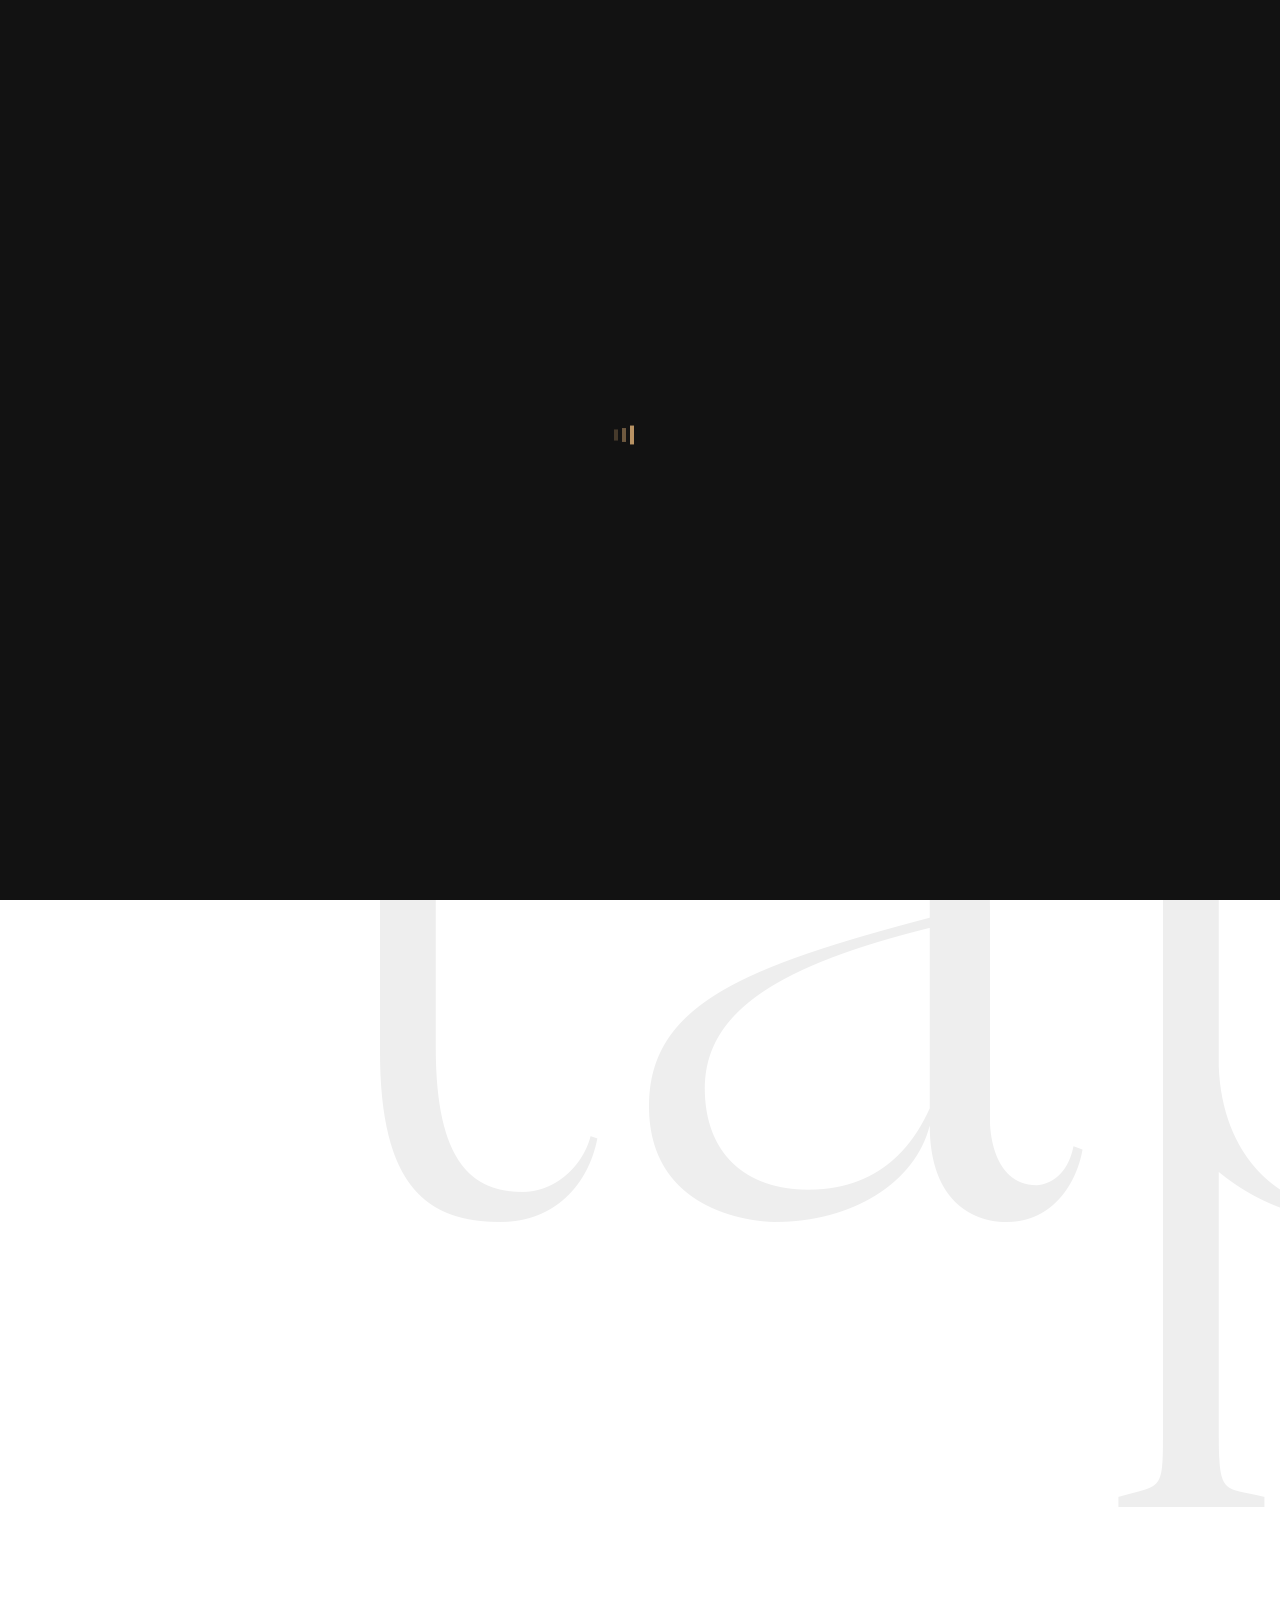
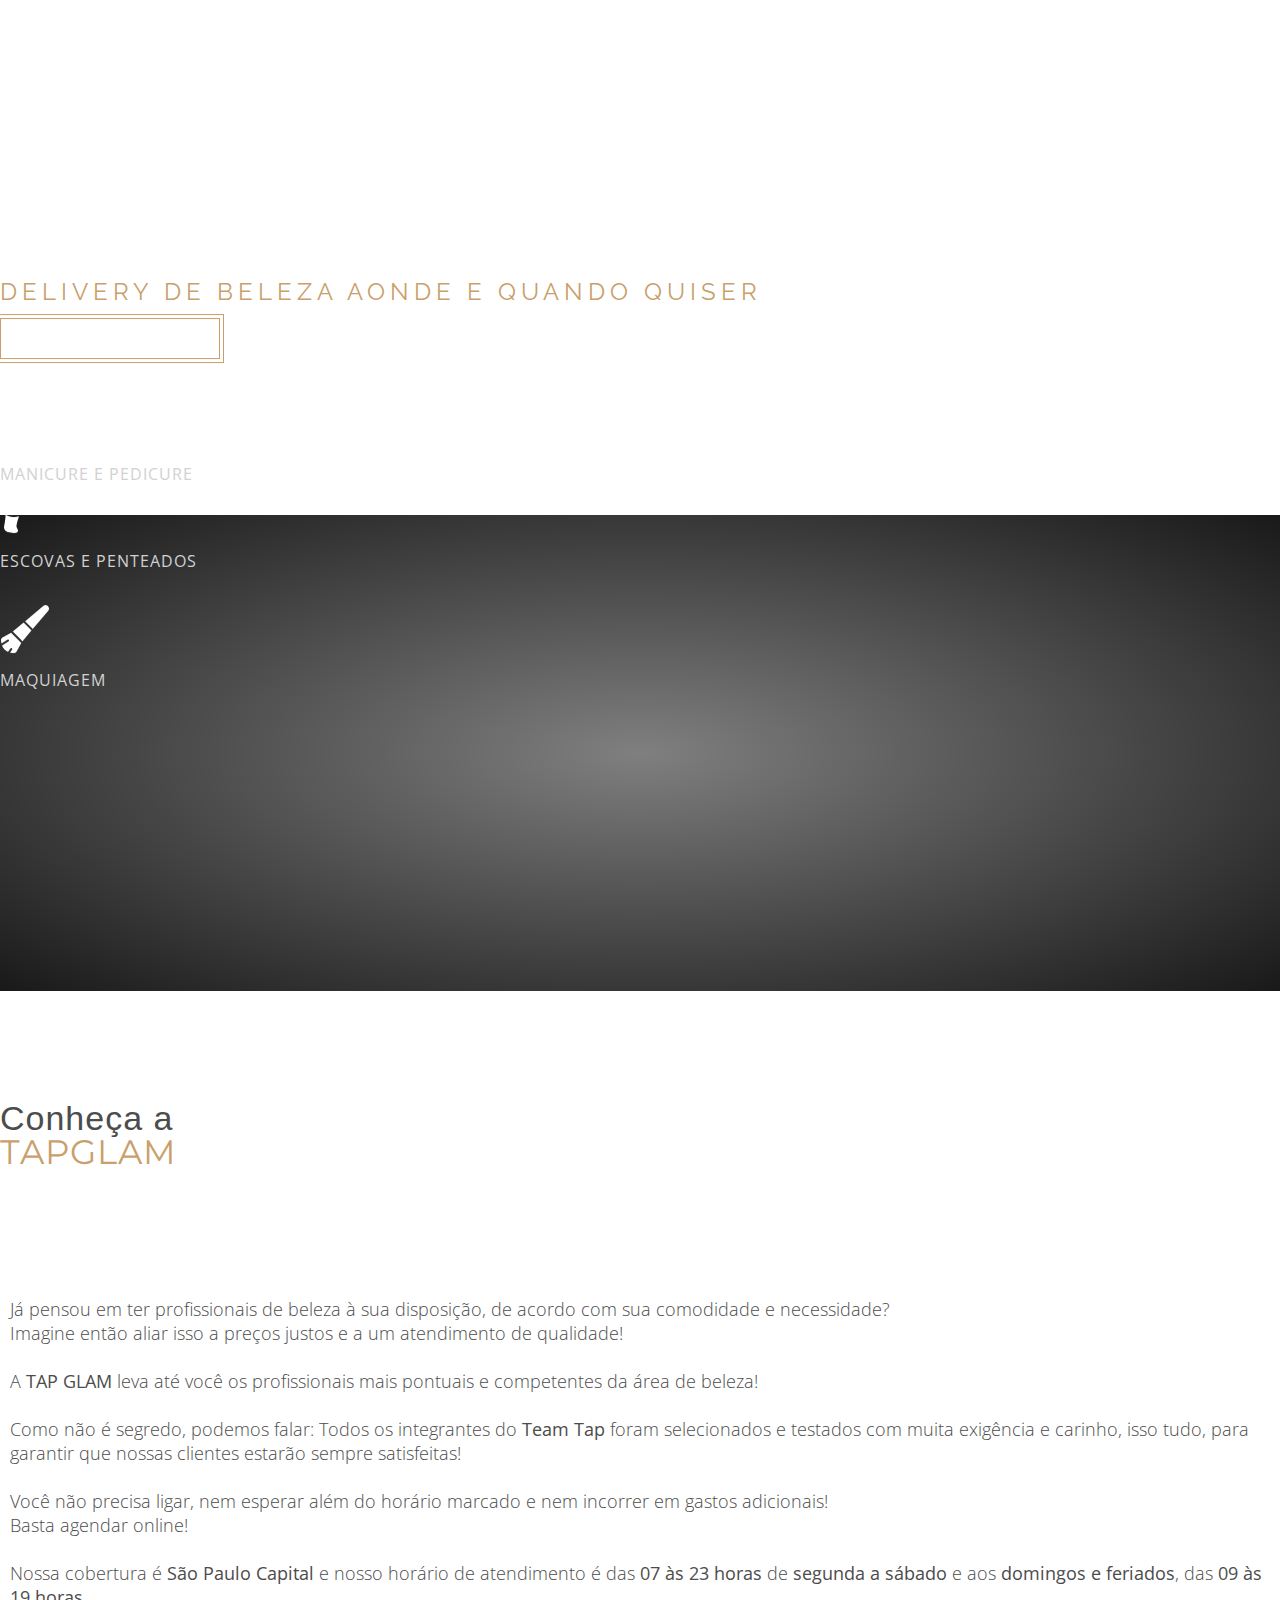
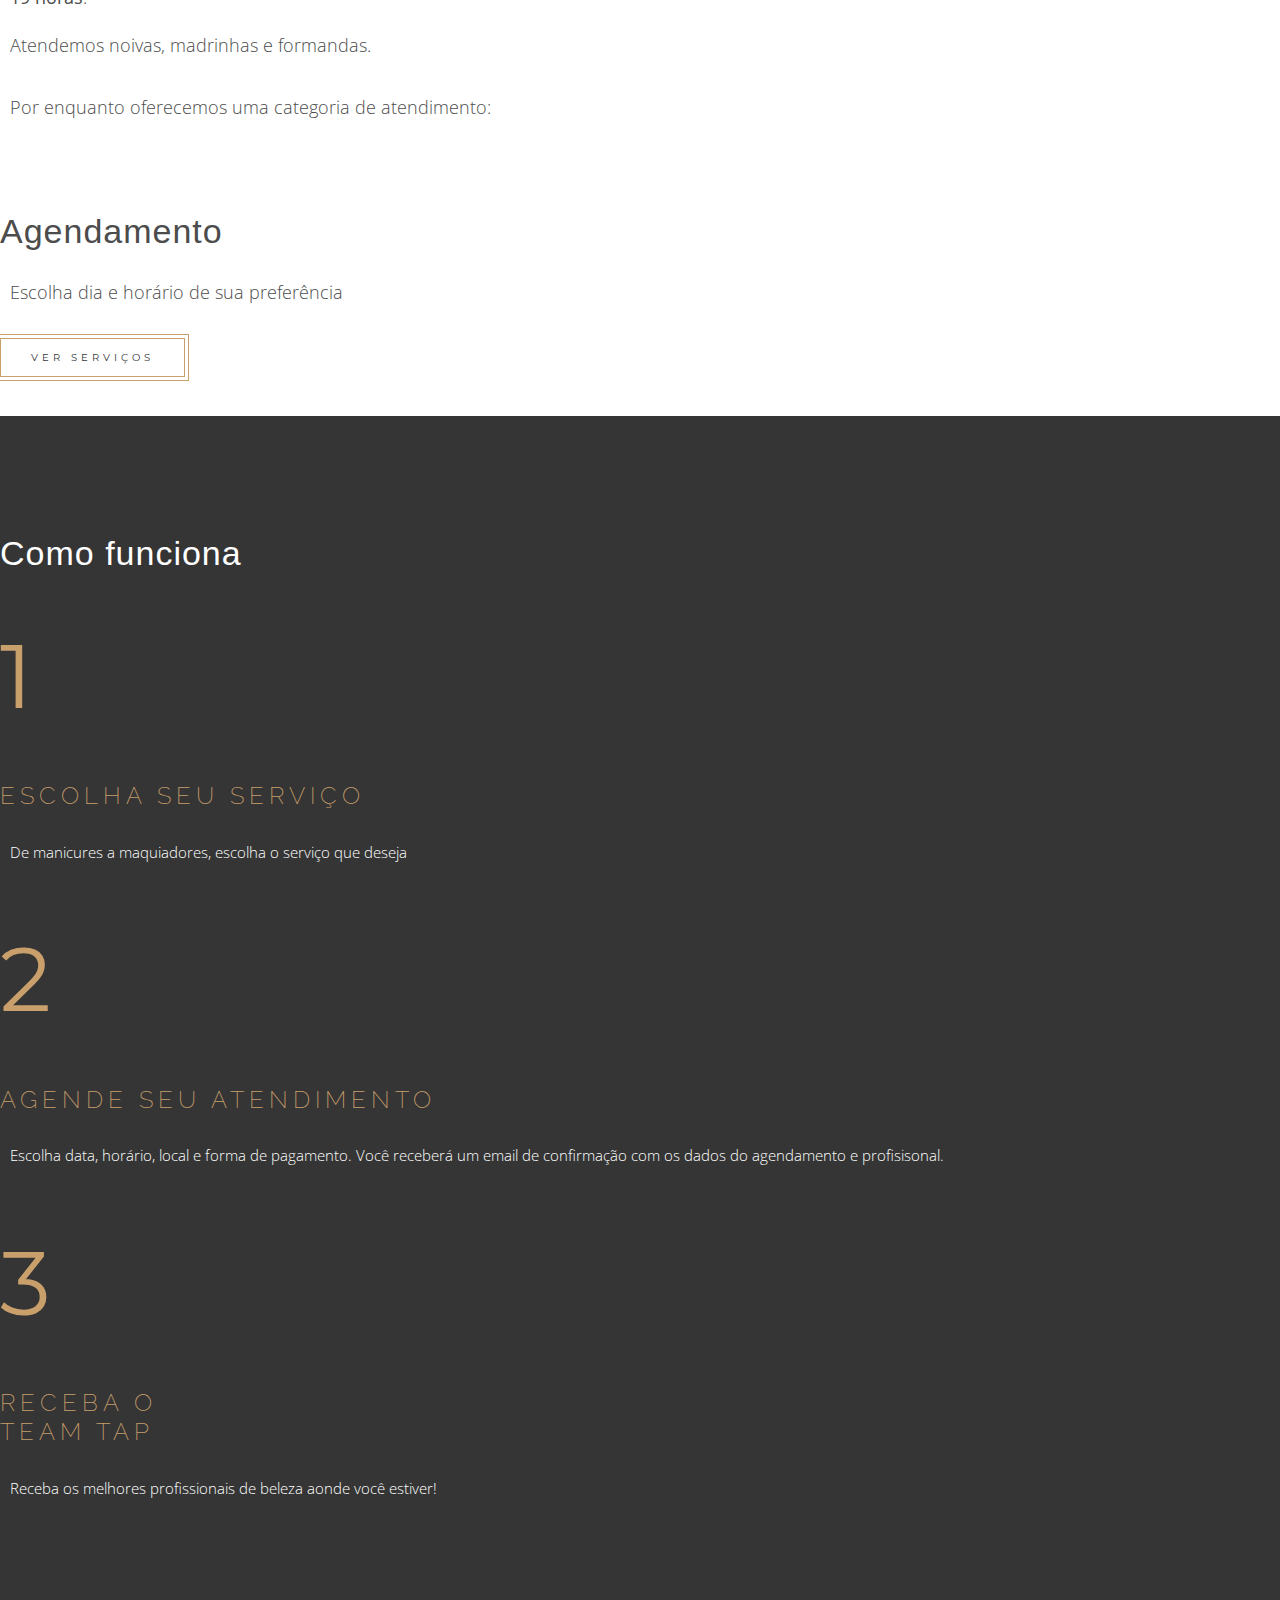
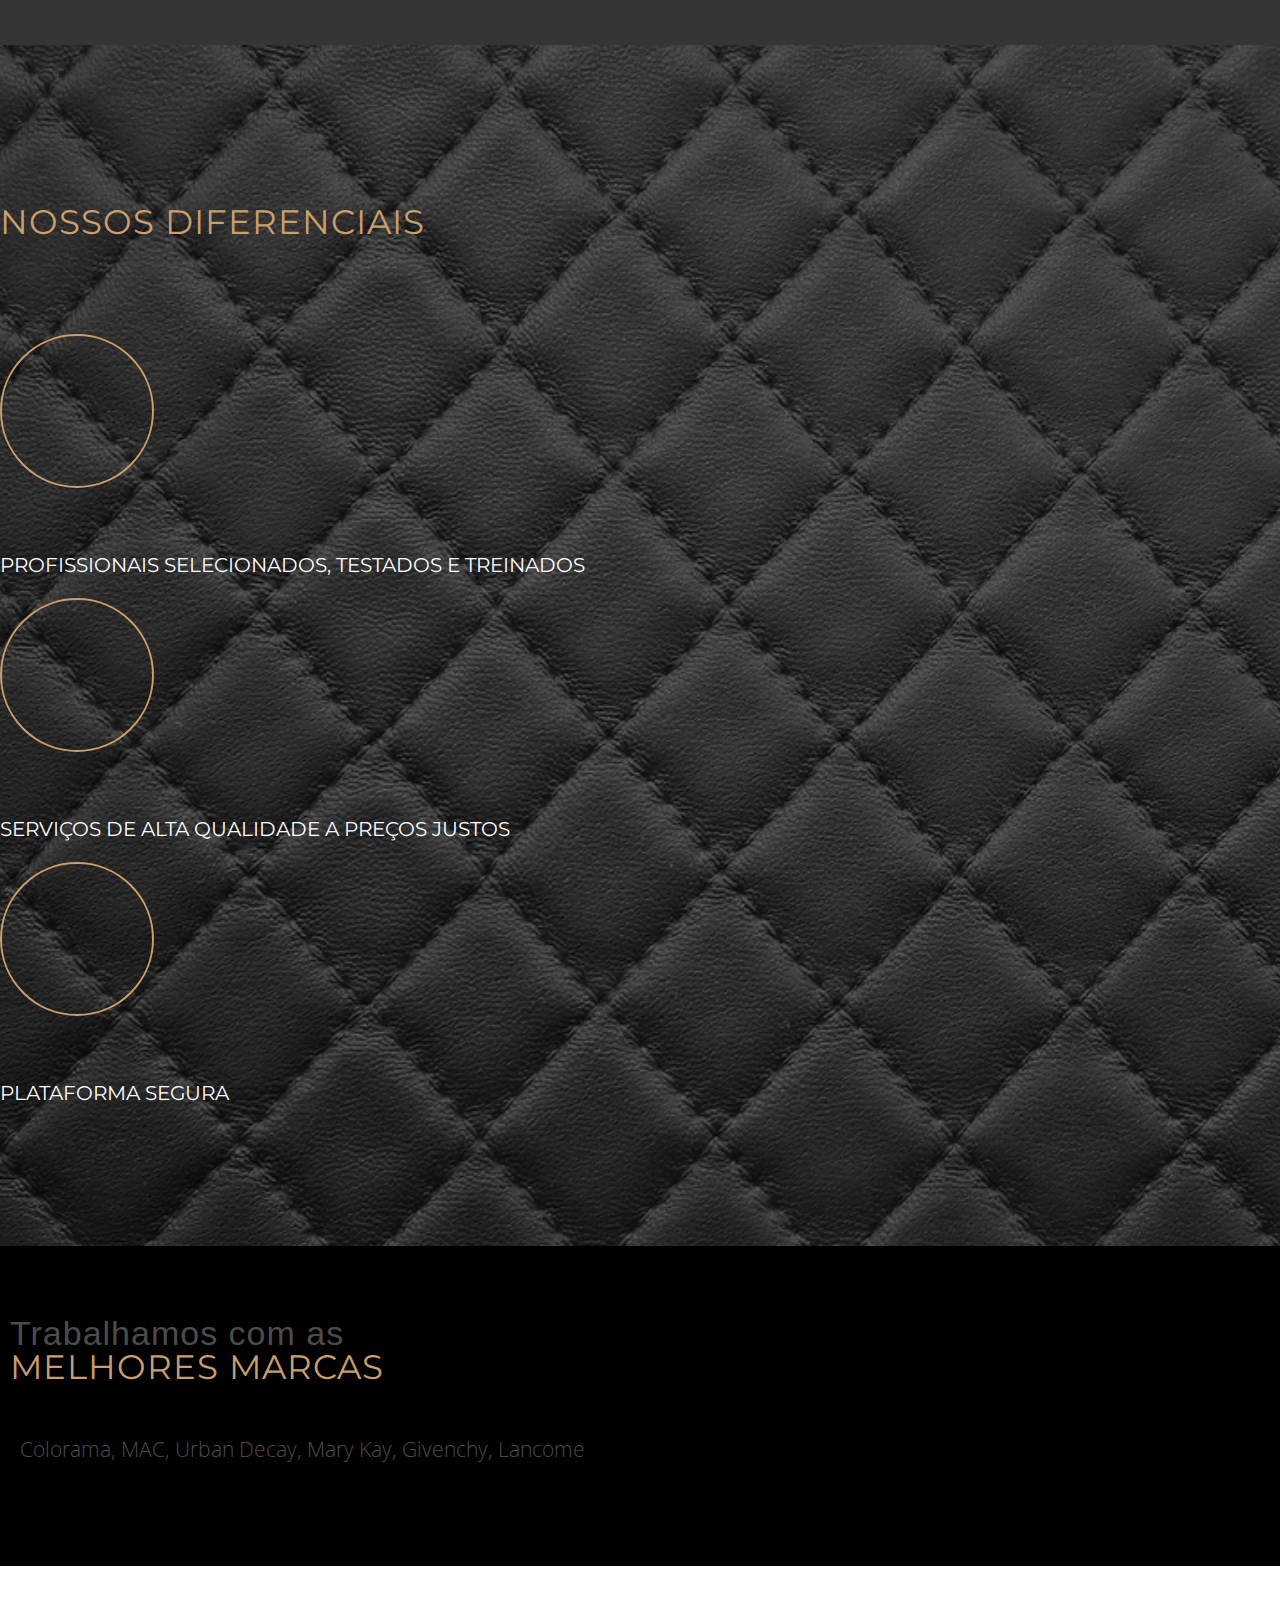
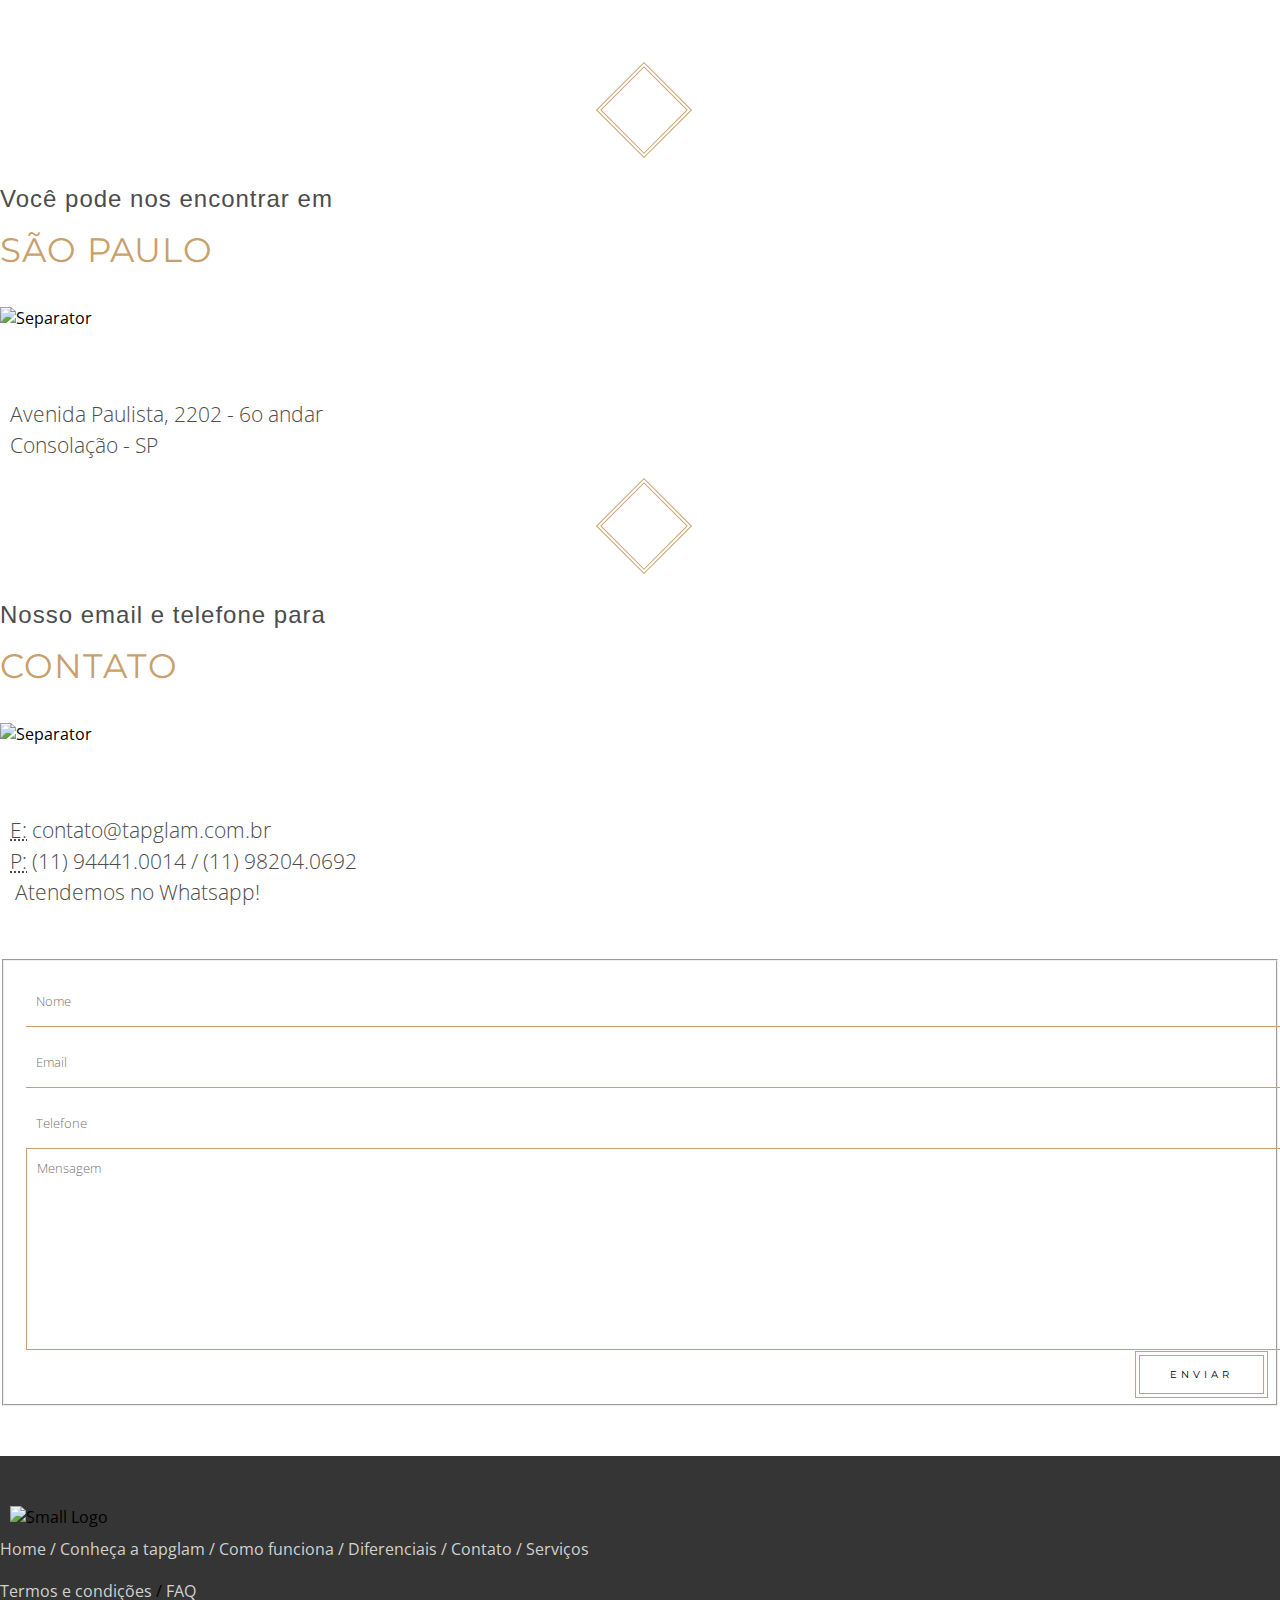
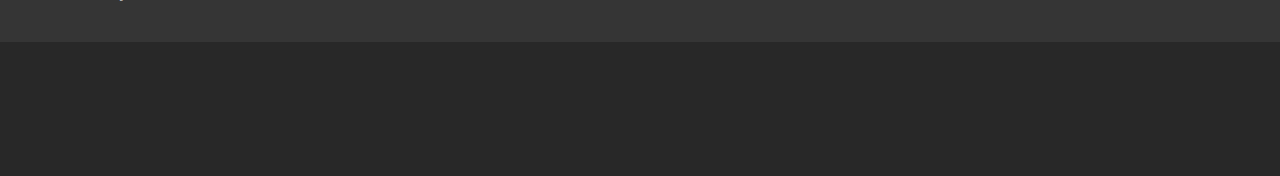
==== commit 83368bfe: "Final fix before go live" ====
--- a/index.html
+++ b/index.html
@@ -12,10 +12,33 @@
     <meta name="author" content="PuntaSoft"/>
     <link rel="shortcut icon" href="img/favicon.ico" type="image/x-icon" />
     <script type="text/javascript" src="https://cdn.emailjs.com/dist/email.min.js"></script>
+    <!-- Facebook Pixel Code -->
+    <script>
+    !function(f,b,e,v,n,t,s){if(f.fbq)return;n=f.fbq=function(){n.callMethod?
+    n.callMethod.apply(n,arguments):n.queue.push(arguments)};if(!f._fbq)f._fbq=n;
+    n.push=n;n.loaded=!0;n.version='2.0';n.queue=[];t=b.createElement(e);t.async=!0;
+    t.src=v;s=b.getElementsByTagName(e)[0];s.parentNode.insertBefore(t,s)}(window,
+    document,'script','https://connect.facebook.net/en_US/fbevents.js');
+
+    fbq('init', '204221450002757');
+    fbq('track', "PageView");</script>
+    <noscript><img height="1" width="1" style="display:none"
+    src="https://www.facebook.com/tr?id=204221450002757&ev=PageView&noscript=1"
+    /></noscript>
+<!-- End Facebook Pixel Code -->
     <script type="text/javascript">
        (function(){
           emailjs.init("user_NWIe7LzutsfNzygSqjsM3");
        })();
+    </script>
+    <script>
+      (function(i,s,o,g,r,a,m){i['GoogleAnalyticsObject']=r;i[r]=i[r]||function(){
+      (i[r].q=i[r].q||[]).push(arguments)},i[r].l=1*new Date();a=s.createElement(o),
+      m=s.getElementsByTagName(o)[0];a.async=1;a.src=g;m.parentNode.insertBefore(a,m)
+      })(window,document,'script','https://www.google-analytics.com/analytics.js','ga');
+
+      ga('create', 'UA-55665309-4', 'auto');
+      ga('send', 'pageview');
     </script>
 
     <!--Google Fonts-->
@@ -104,7 +127,7 @@
         <a class="overlay-close"><i class="ion-close fa-3x"></i></a>
         <nav>
             <div class="col-md-2 col-md-offset-5 text-center">
-                <img class="img-responsive" style="display: inline-block;" src="img/big-logo-white.png" alt="Logo">
+                <img class="img-responsive logo-menu-display" style="display: inline-block;" src="img/big-logo-white.png" alt="Logo">
             </div>
             <div class = "row">
                 <ul class="col-xs-12">
@@ -112,7 +135,7 @@
                     <li><a data-scroll href="#steps">Como funciona</a></li>
                     <li><a data-scroll href="#charts">Diferenciais</a></li>
                     <li><a data-scroll href="#contactUs">Contato</a></li>
-                    <li><a data-scroll href="#">Serviços</a></li>
+                    <li><a data-scroll href="https://app.tapglam.com.br">Serviços</a></li>
                 </ul>
         </nav>
     </div>
@@ -129,30 +152,27 @@
             <div class="col-sm-12 col-xs-12 col-md-12 text-center">
                 <div class="introText">
                     <h2 style="font-weight: 400;">
-                       Informações para noivas e madrinhas
+                       Delivery de beleza aonde e quando quiser
                     </h2>
                     <div class="col-xs-12 text-center">
-                        <a class="btn btn-default btn-white cta" data-scroll href="#contact_form">Clique aqui</a>
+                        <a class="btn btn-default btn-white cta" data-scroll href="https://app.tapglam.com.br">Reserve agora</a>
                     </div>
                     <div class ="home-icons col-md-8 col-md-offset-2 container">
-                        <div class="home-icon col-md-4 hidden-xs text-center">
-                            <img class="img-responsive" src="img/home-icons/nail.png" /><br>
-                            <a href="#">MANICURE E PEDICURE</a>
+                        <div class="home-icon col-md-4 hidden-xs text-center" onclick="javascript:location.href='https://app.tapglam.com.br'">
+                            <img class="img-responsive" src="img/home-icons/nail.png"/><br>
+                            <a>MANICURE E PEDICURE</a>
                             <a class="pricing">A partir de R$29,90</a>
                         </div>
-                        <div class="home-icon col-md-4 hidden-xs text-center">
-                            <img class="img-responsive" src="img/home-icons/dryer.png" /><br>
-                            <a href="#">ESCOVAS E PENTEADOS</a><br>
+                        <div class="home-icon col-md-4 hidden-xs text-center" onclick="javascript:location.href='https://app.tapglam.com.br'">
+                            <img class="img-responsive" src="img/home-icons/dryer.png" / href="https://app.tapglam.com.br"><br>
+                            <a href="https://app.tapglam.com.br">ESCOVAS E PENTEADOS</a><br>
                             <a class="pricing">A partir de R$44,90</a>
                         </div>
-                        <div class="home-icon col-md-4 hidden-xs text-center">
-                            <img class="img-responsive" src="img/home-icons/blush.png" /><br>
-                            <a href="#">MAQUIAGEM</a><br>
+                        <div class="home-icon col-md-4 hidden-xs text-center" onclick="javascript:location.href='https://app.tapglam.com.br'">
+                            <img class="img-responsive" src="img/home-icons/blush.png" href="https://app.tapglam.com.br" /><br>
+                            <a href="https://app.tapglam.com.br" >MAQUIAGEM</a><br>
                             <a class="pricing">A partir de R$149,00</a>
                         </div>
-                    </div>
-                    <div class="col-xs-12 text-center doubt-home">
-                        Com dúvidas? Nos chame no Whatsapp! (11)94441-0014
                     </div>
                 </div>
             </div>
@@ -184,26 +204,20 @@
                         A <b>TAP GLAM</b> leva até você os profissionais mais pontuais e competentes da área de beleza!<br><br>
                         Como não é segredo, podemos falar: Todos os integrantes do <b>Team Tap</b> foram selecionados e testados com muita exigência e carinho, isso tudo,  para garantir que nossas clientes estarão sempre satisfeitas!<br><br>
                         Você não precisa ligar, nem esperar além do horário marcado e nem incorrer em gastos adicionais!<br>Basta agendar online!<br><br>
-                        Nossa cobertura é <b>São Paulo Capital</b> e nosso horário de atendimento é das <b>07 às 23 horas</b>
+                        Nossa cobertura é <b>São Paulo Capital</b> e nosso horário de atendimento é das<b> 07 às 23 horas</b> de <b>segunda a sábado</b> e aos <b>domingos e feriados</b>, das <b>09 às 19 horas</b>.<br><br>
+                        Atendemos noivas, madrinhas e formandas.
                         </p>
-                        <p>Oferecemos duas categorias de atendimento:</p>
+                        <p>Por enquanto oferecemos uma categoria de atendimento:</p>
                         <br><br>
                     </div>
-                    <div class="col-md-4 text-center col-xs-12 col-md-offset-2">
+                    <div class="col-md-4 col-md-offset-4 text-center col-xs-12">
                         <h1 class="wow slideInUp"><span class="serif">Agendamento</span></h1>
                         <p>
                         Escolha dia e horário de sua preferência
                         </p>
                     </div>
-                    <div class="col-md-4 col-xs-12 text-center" style="background: rgba(0,0,0,0.1);">
-                        <div class="praja-ribbon"><span>Em breve</span></div> 
-                        <h1 class="wow slideInUp" style="opacity: 0.4;"><span class="serif">Pra já!</span></h1>
-                        <p style="opacity: 0.4;">
-                        Atendemos você em até 2 horas e 30 minutos
-                        </p>
-                    </div>
                     <div class="col-md-12" style="margin-top: 30px;">
-                        <a class="btn btn-default" data-scroll href="#">Ver serviços</a>
+                        <a class="btn btn-default" data-scroll href="https://app.tapglam.com.br">Ver serviços</a>
                     </div>                    
                 </div>
 
@@ -232,7 +246,7 @@
                 <div class = "col-xs-12 col-md-4 text-center step">
                     <h1 class="large-number">1</h1>
                     <h2>Escolha seu serviço</h2>
-                    <p>De manicures a maquiadores, escolha o serviço que deseja nas categorias “pra já” ou “agendamento”</p>
+                    <p>De manicures a maquiadores, escolha o serviço que deseja</p>
                 </div>
                 <div class = "col-xs-12 col-md-4 text-center step">
                     <h1 class="large-number">2</h1>
@@ -444,7 +458,7 @@
                             <div class="col-xs-12 site-map hidden-xs ">
                                 <a data-scroll href="#intro">Home / </a><a data-scroll href="#about">Conheça a tapglam / </a><a data-scroll href="#steps">Como funciona / </a>
                                 <a data-scroll href="#charts">Diferenciais / </a><a data-scroll href="#contactUs">Contato /</a>
-                                <a>Serviços</a>
+                                <a href="https://app.tapglam.com.br">Serviços</a>
                             </div>
                             <div class = "col-xs-12 files">
                                 <a href="resources/termos.pdf" target="_blank">Termos e condições</a> /
@@ -485,6 +499,9 @@
 
     <script>
       $(function(){
+            
+            $('body').backstretch("img/background1.jpg");
+
             $(window).scroll(function(){
                 if($(window).scrollTop() > 0 && !$('.top-logo').hasClass('.hidden-logo') ) {
                     $('.top-logo').addClass('hidden-logo');
@@ -493,7 +510,6 @@
                 }
             });
 
-            $('body').backstretch("img/background1.jpg");
         });
     </script>
 
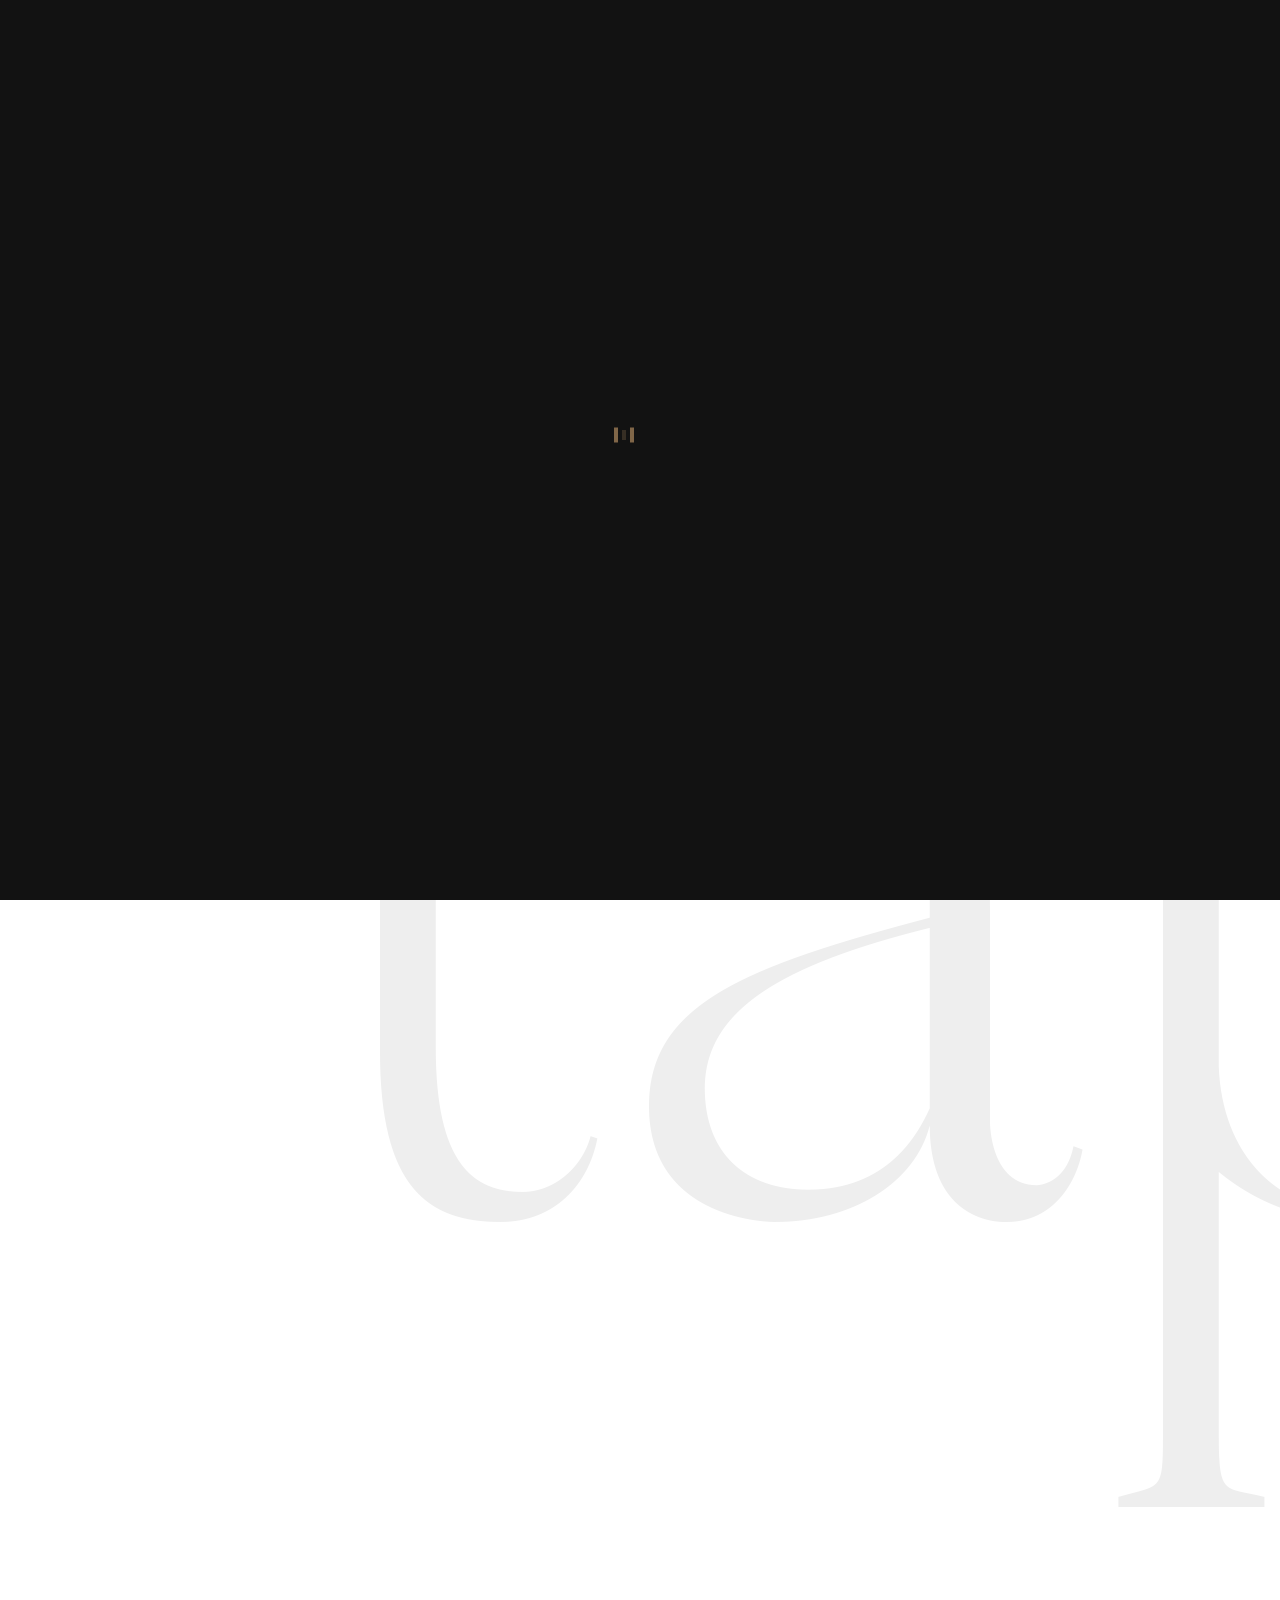
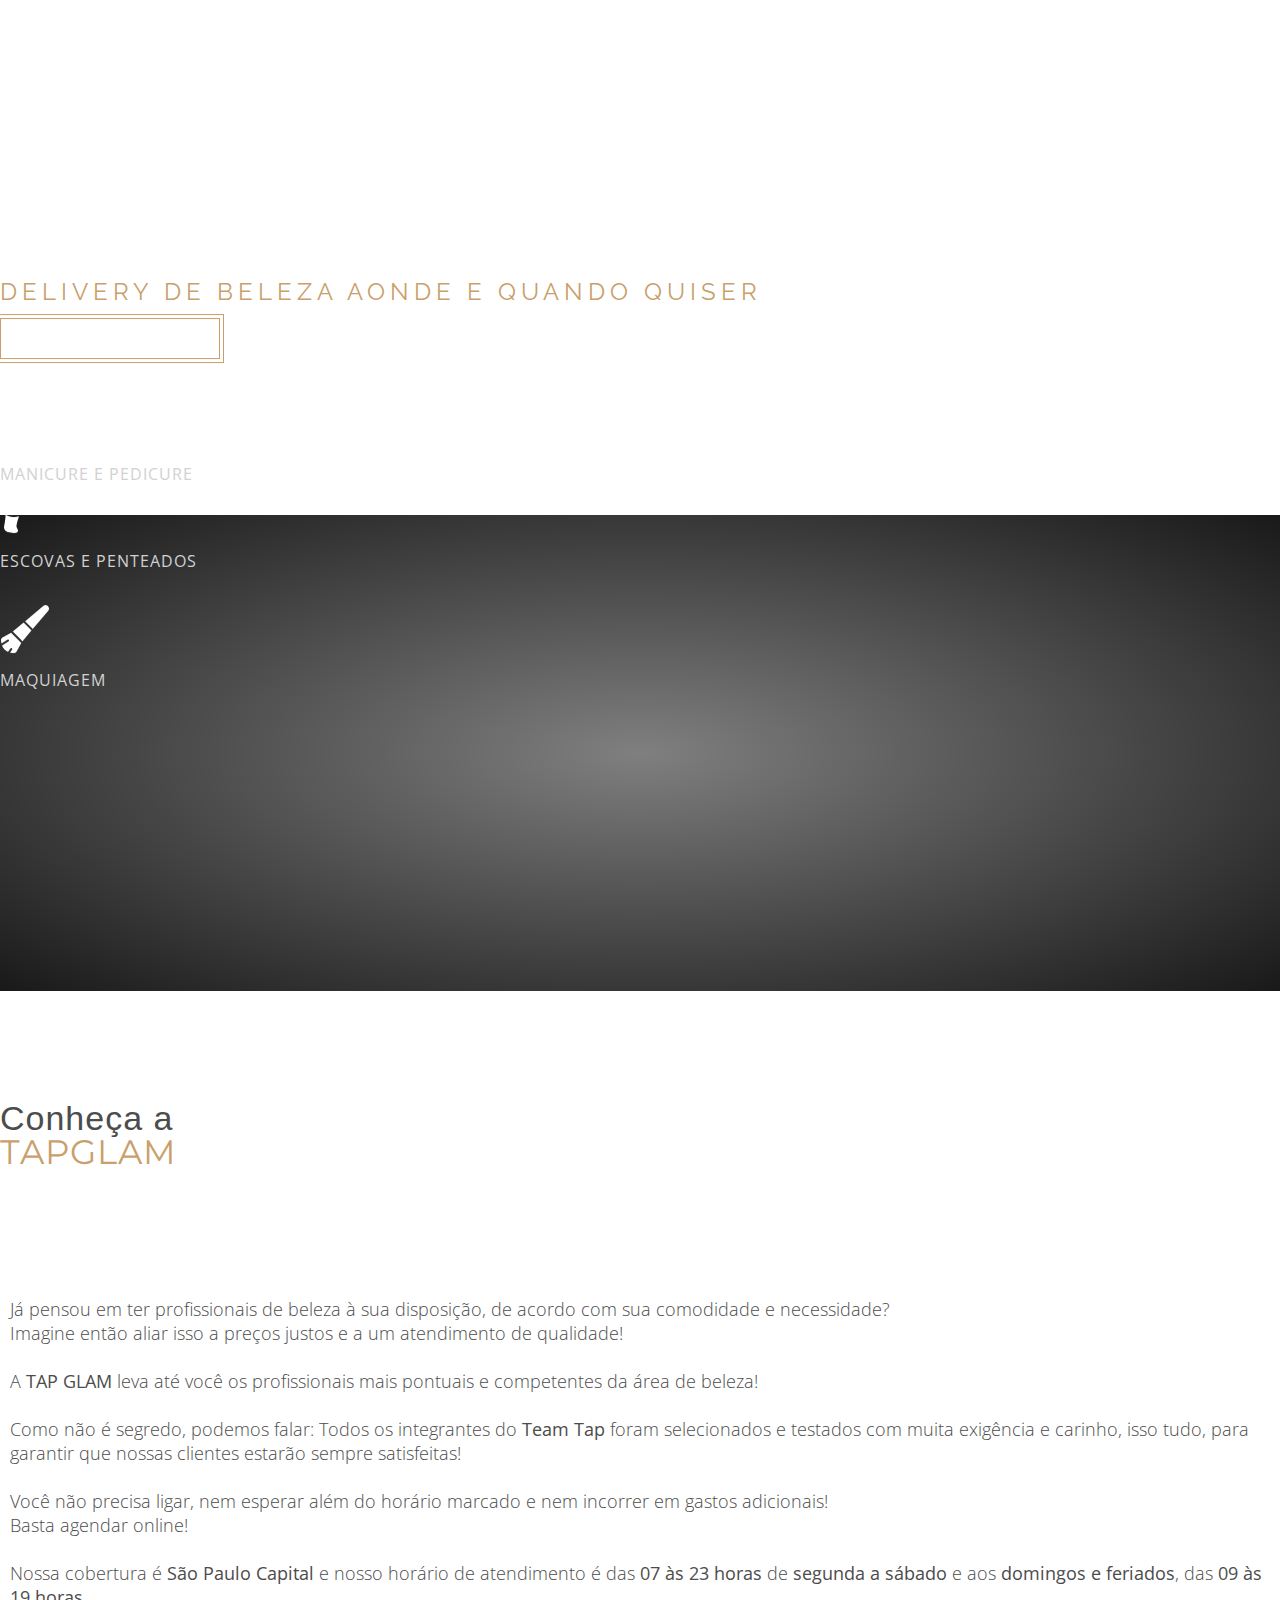
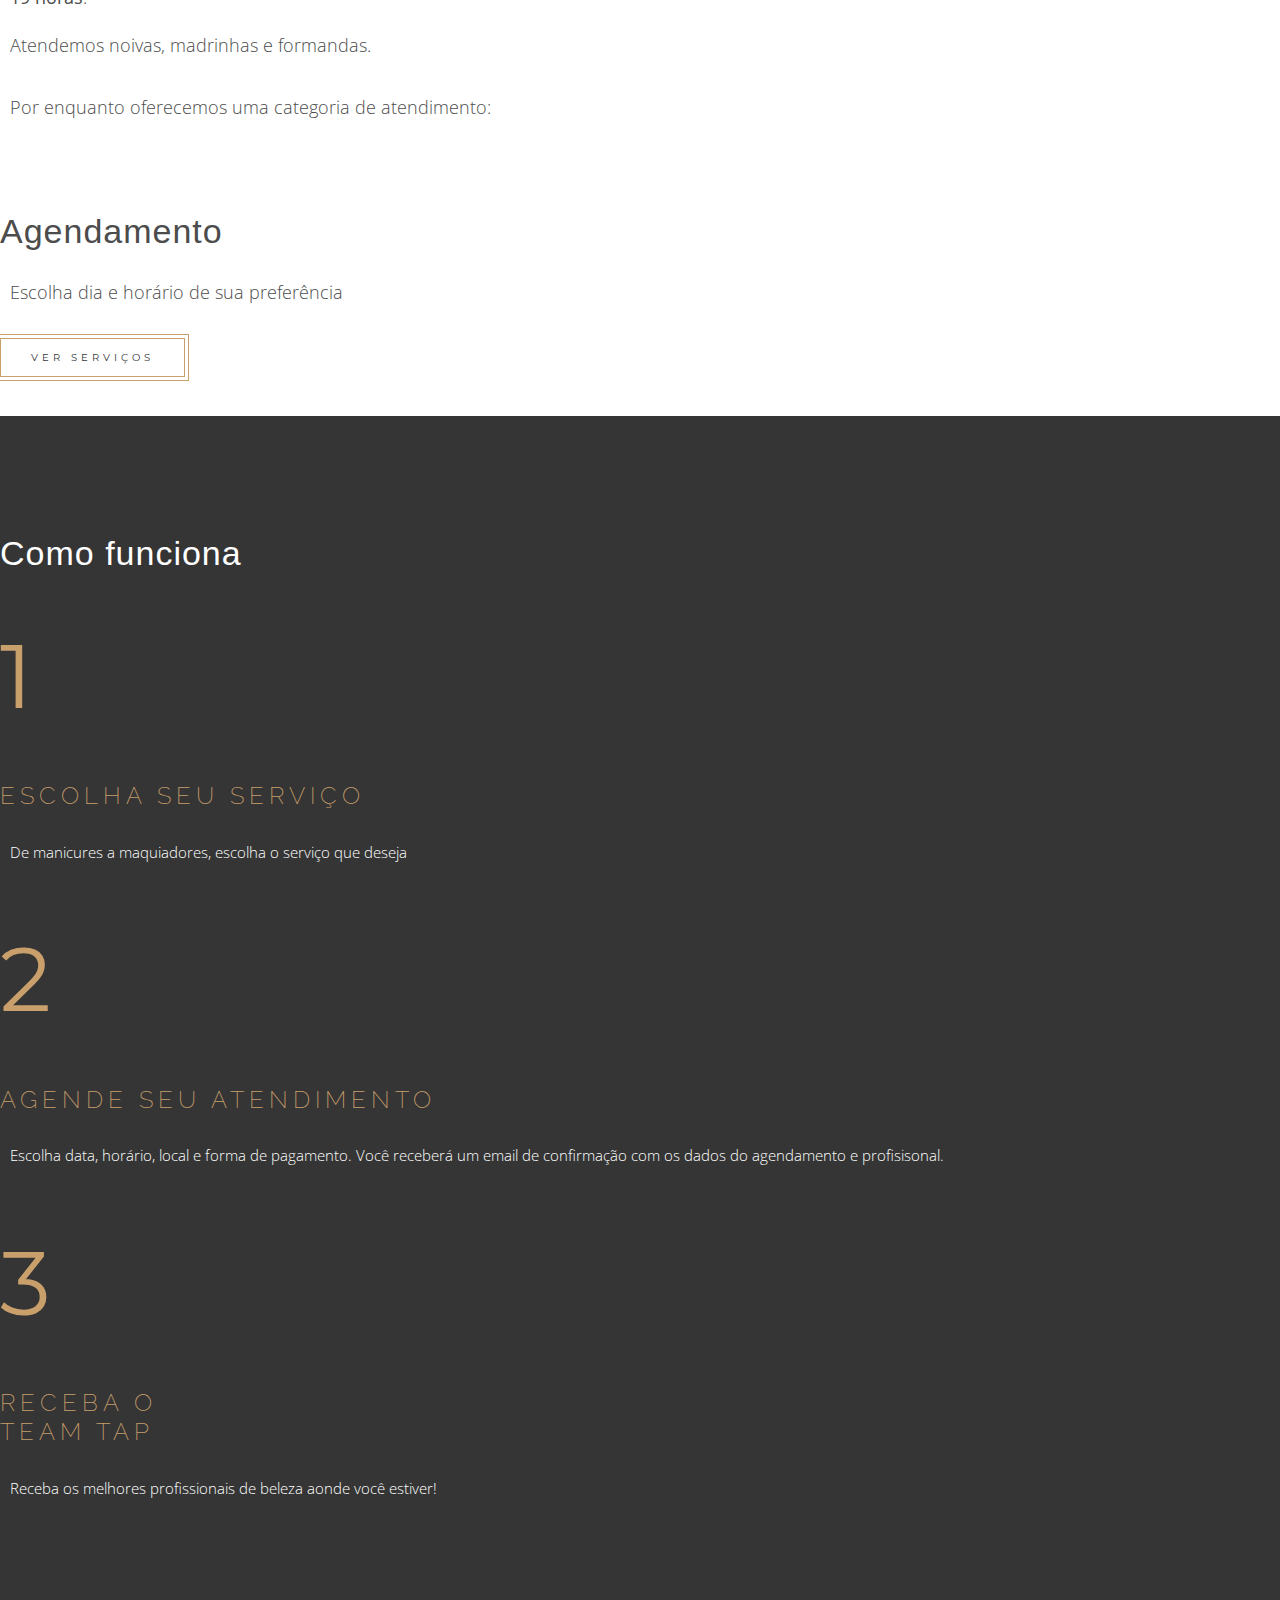
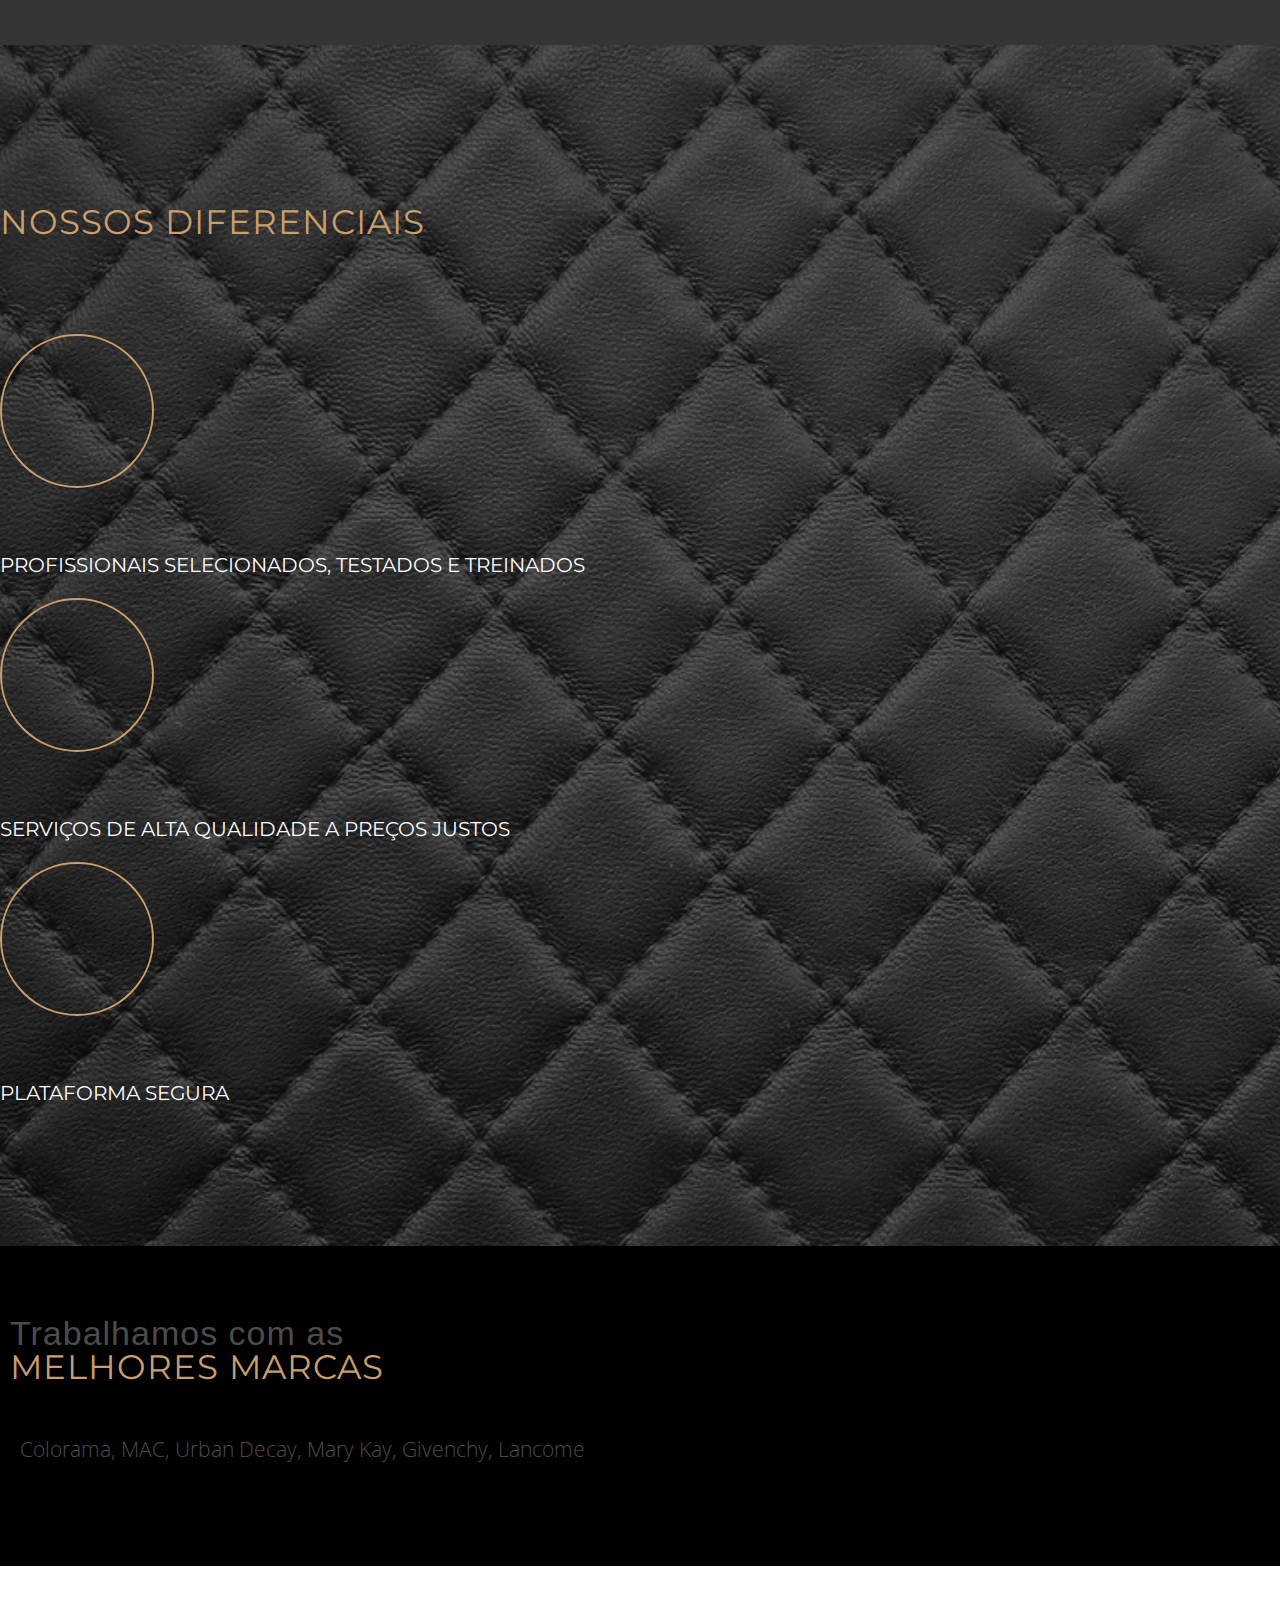
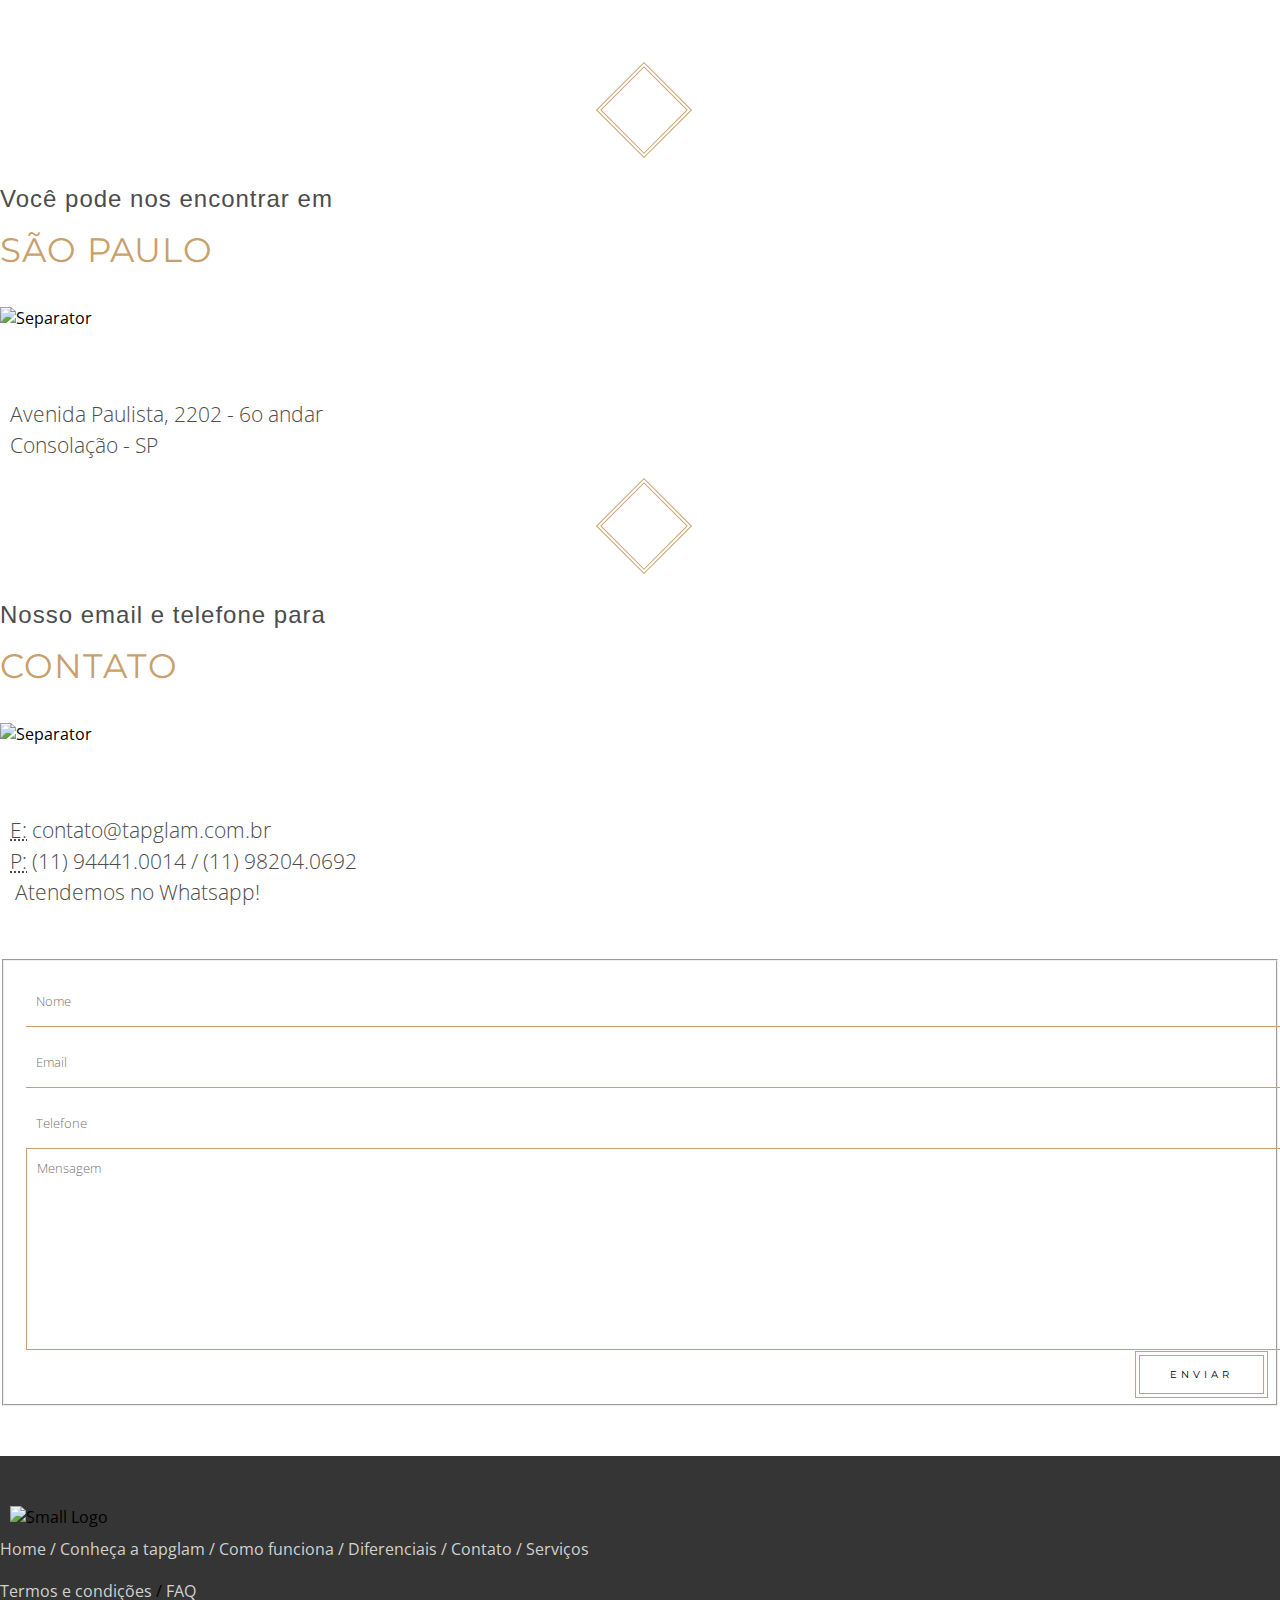
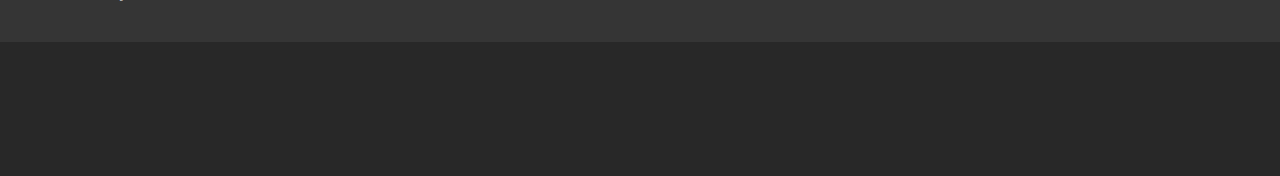
==== commit 92965d4e: "New index" ====
--- a/index.html
+++ b/index.html
@@ -1,4 +1,4 @@
-<!DOCTYPE html>
+﻿<!DOCTYPE html>
 
 <html>
 <head>
@@ -19,7 +19,6 @@
     n.push=n;n.loaded=!0;n.version='2.0';n.queue=[];t=b.createElement(e);t.async=!0;
     t.src=v;s=b.getElementsByTagName(e)[0];s.parentNode.insertBefore(t,s)}(window,
     document,'script','https://connect.facebook.net/en_US/fbevents.js');
-
     fbq('init', '204221450002757');
     fbq('track', "PageView");</script>
     <noscript><img height="1" width="1" style="display:none"
@@ -36,7 +35,6 @@
       (i[r].q=i[r].q||[]).push(arguments)},i[r].l=1*new Date();a=s.createElement(o),
       m=s.getElementsByTagName(o)[0];a.async=1;a.src=g;m.parentNode.insertBefore(a,m)
       })(window,document,'script','https://www.google-analytics.com/analytics.js','ga');
-
       ga('create', 'UA-55665309-4', 'auto');
       ga('send', 'pageview');
     </script>
@@ -461,7 +459,7 @@
                                 <a href="https://app.tapglam.com.br">Serviços</a>
                             </div>
                             <div class = "col-xs-12 files">
-                                <a href="resources/termos.pdf" target="_blank">Termos e condições</a> /
+                                <a href="resources/termos.html" target="_blank">Termos e condições</a> /
                                 <a href="resources/termos.pdf" target="_blank">FAQ</a>
                             </div>
                         </div>
@@ -501,7 +499,6 @@
       $(function(){
             
             $('body').backstretch("img/background1.jpg");
-
             $(window).scroll(function(){
                 if($(window).scrollTop() > 0 && !$('.top-logo').hasClass('.hidden-logo') ) {
                     $('.top-logo').addClass('hidden-logo');
@@ -509,11 +506,10 @@
                     $('.top-logo').removeClass('hidden-logo');
                 }
             });
-
         });
     </script>
 
 
 
     </body>
-</html>
+</html>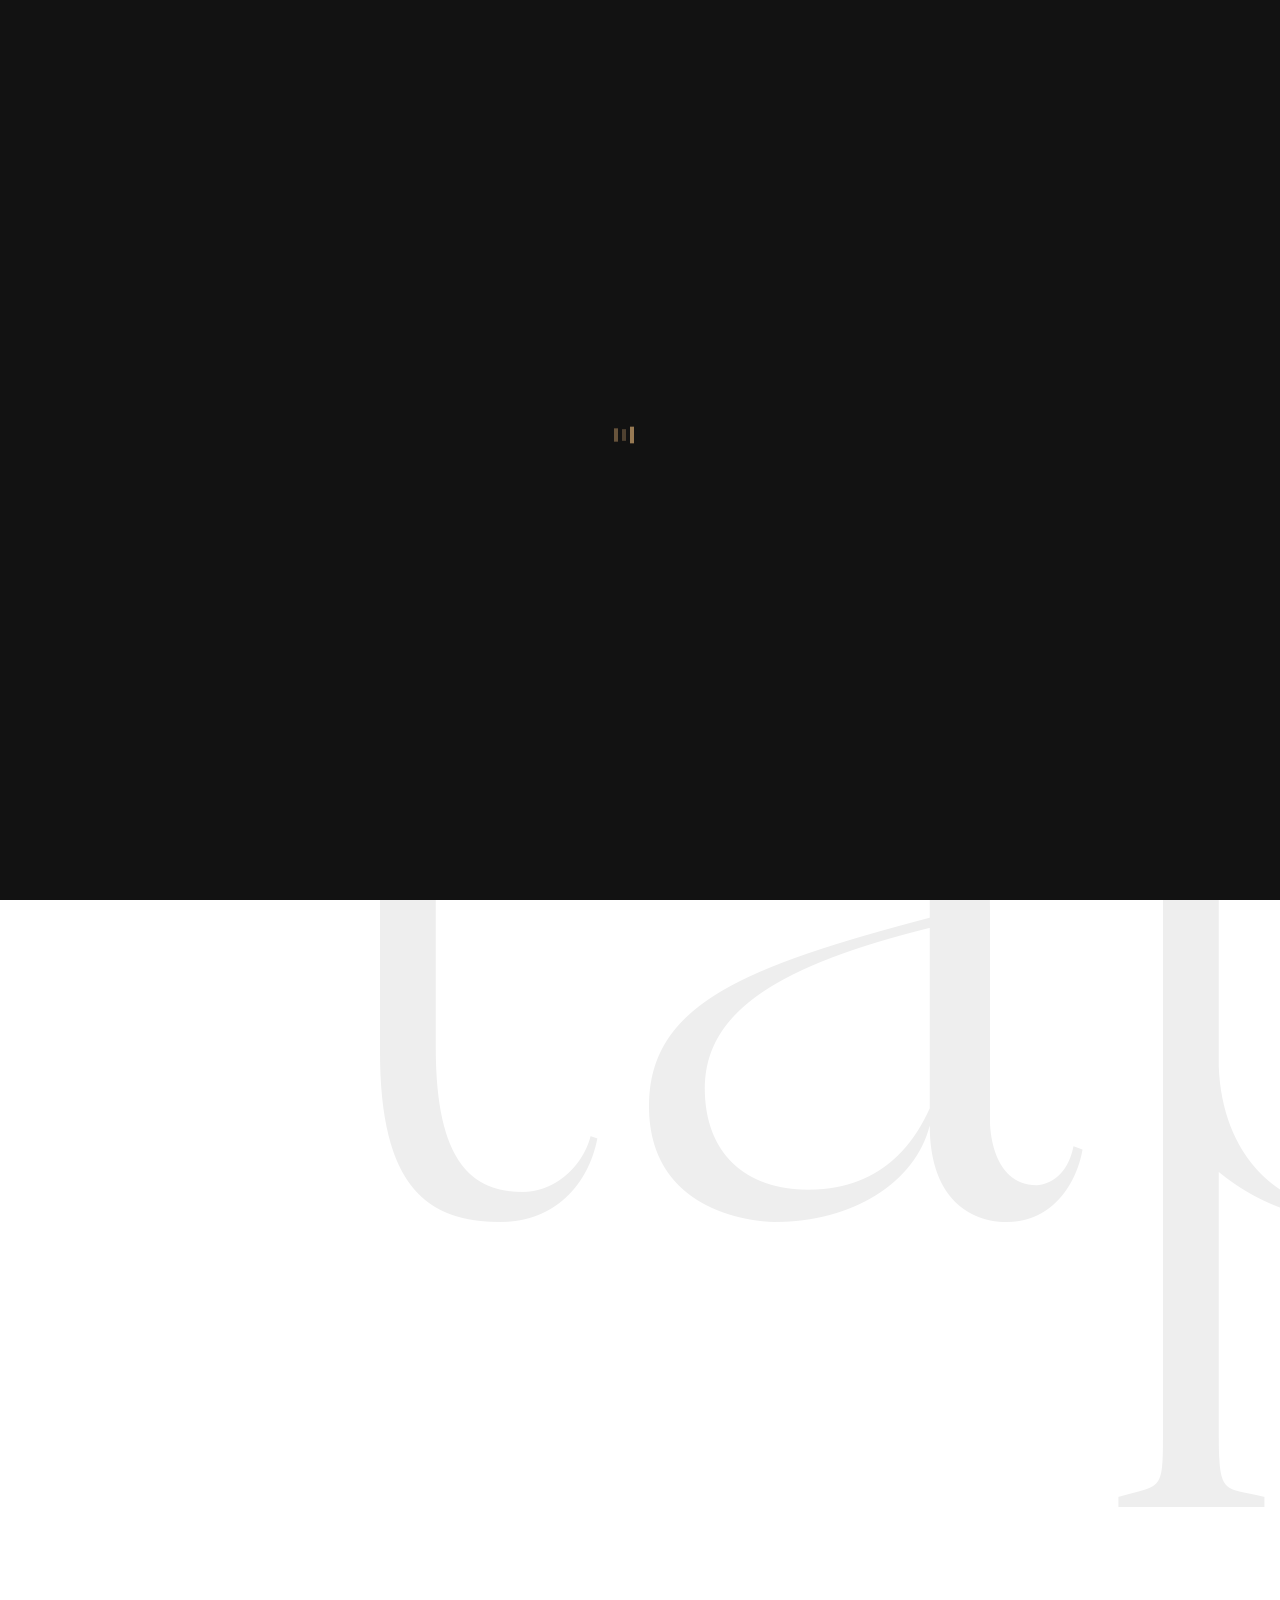
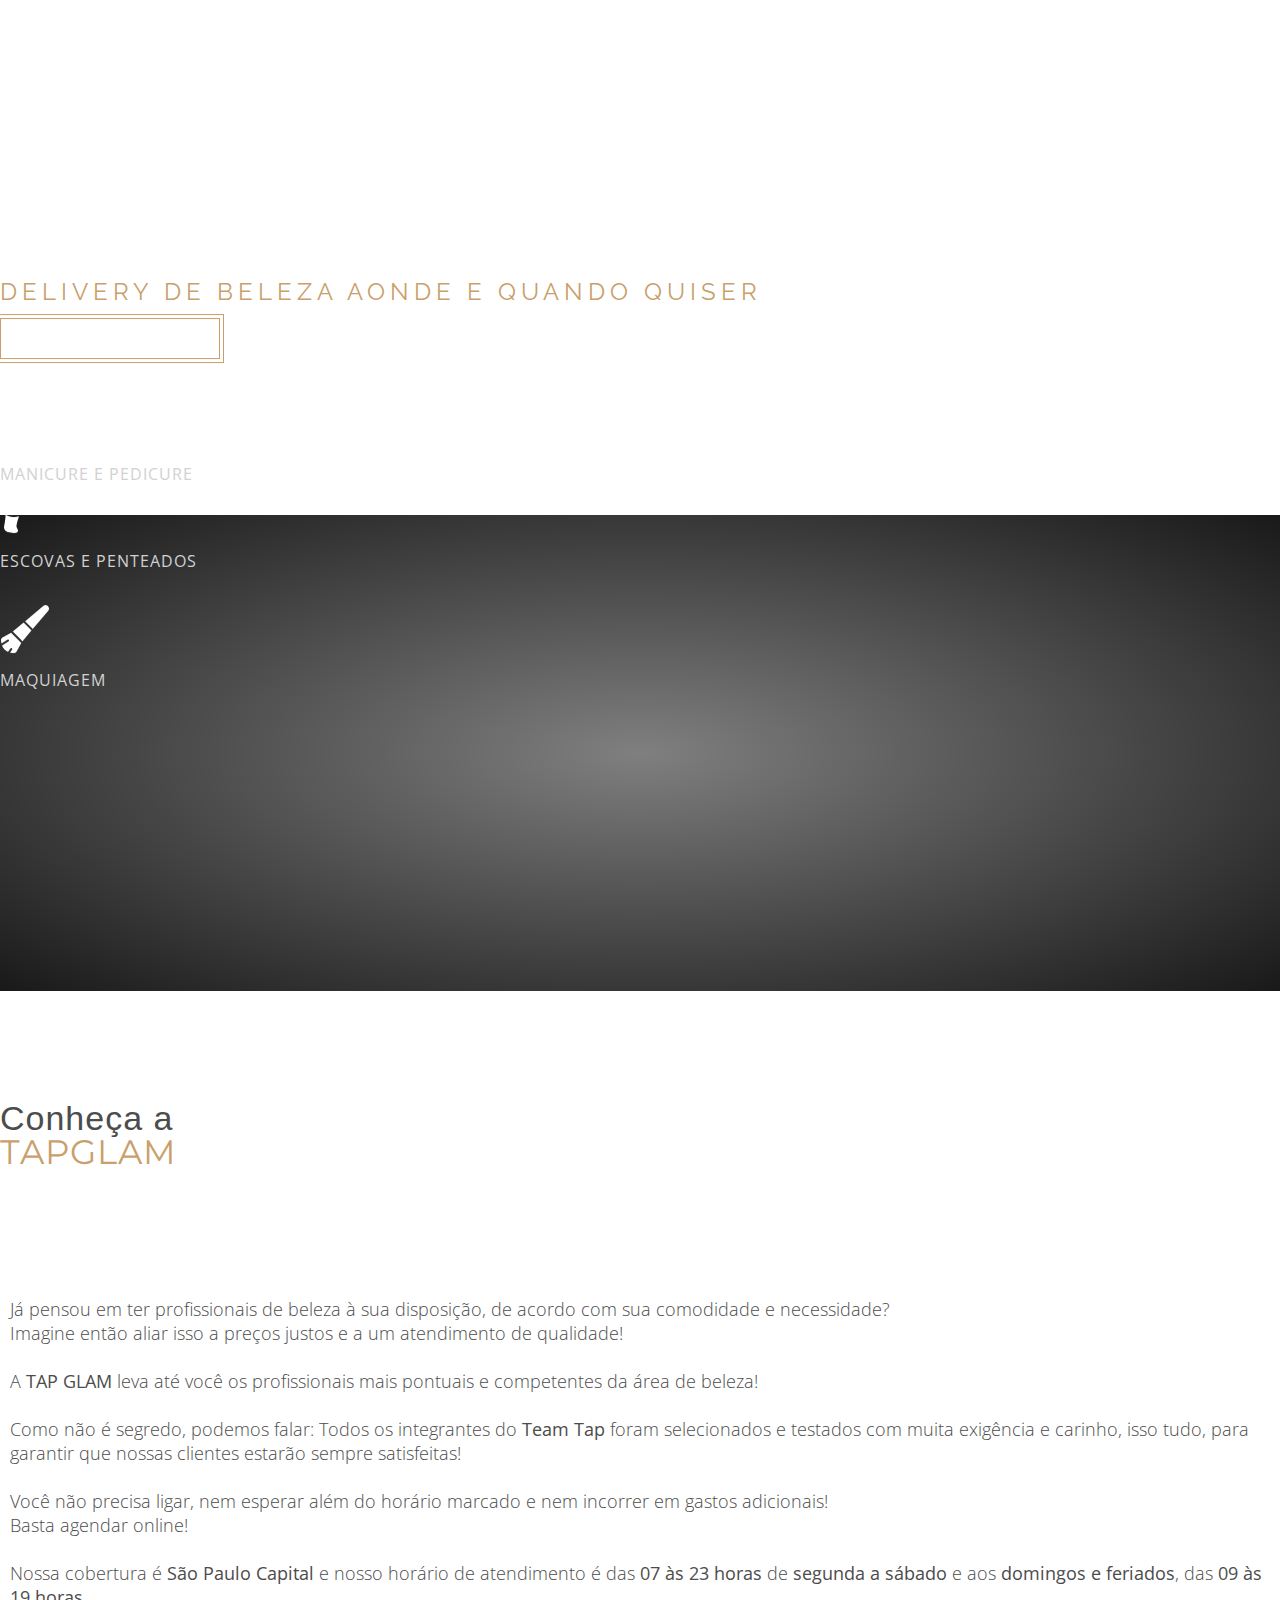
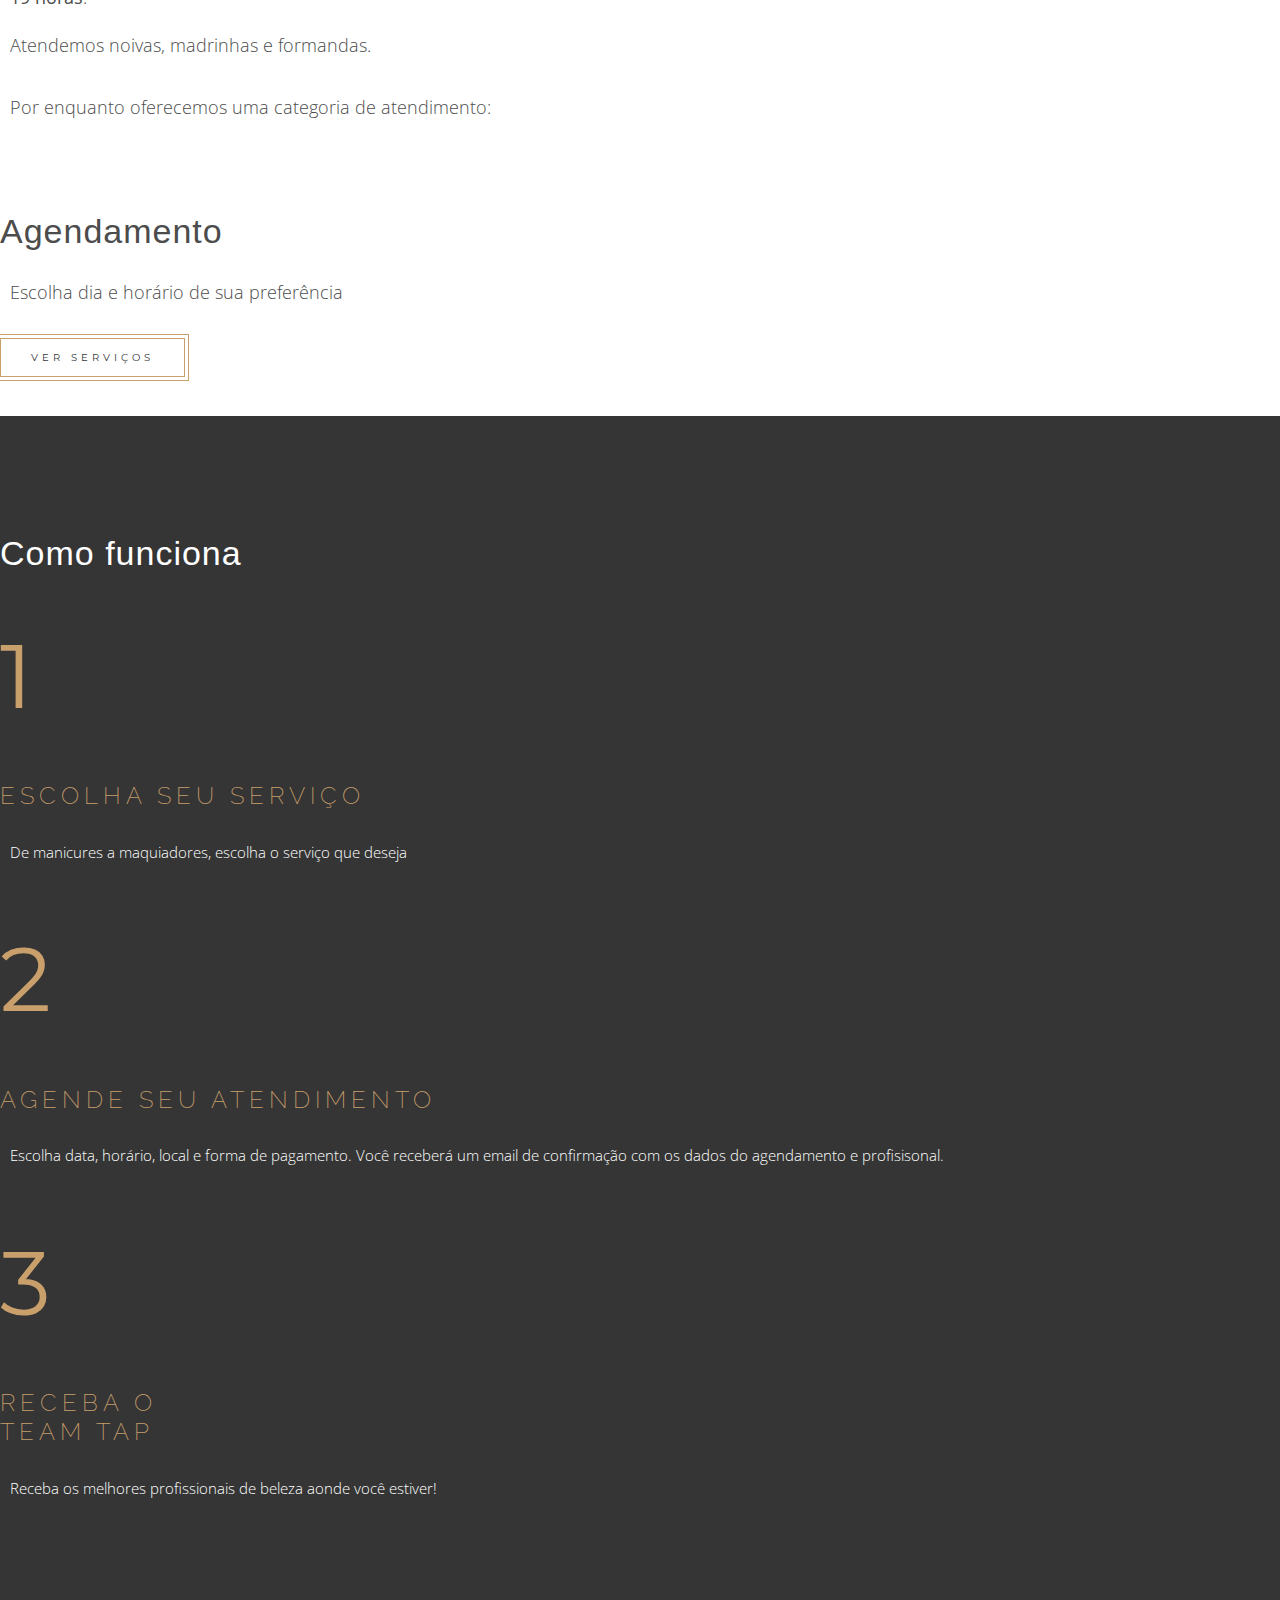
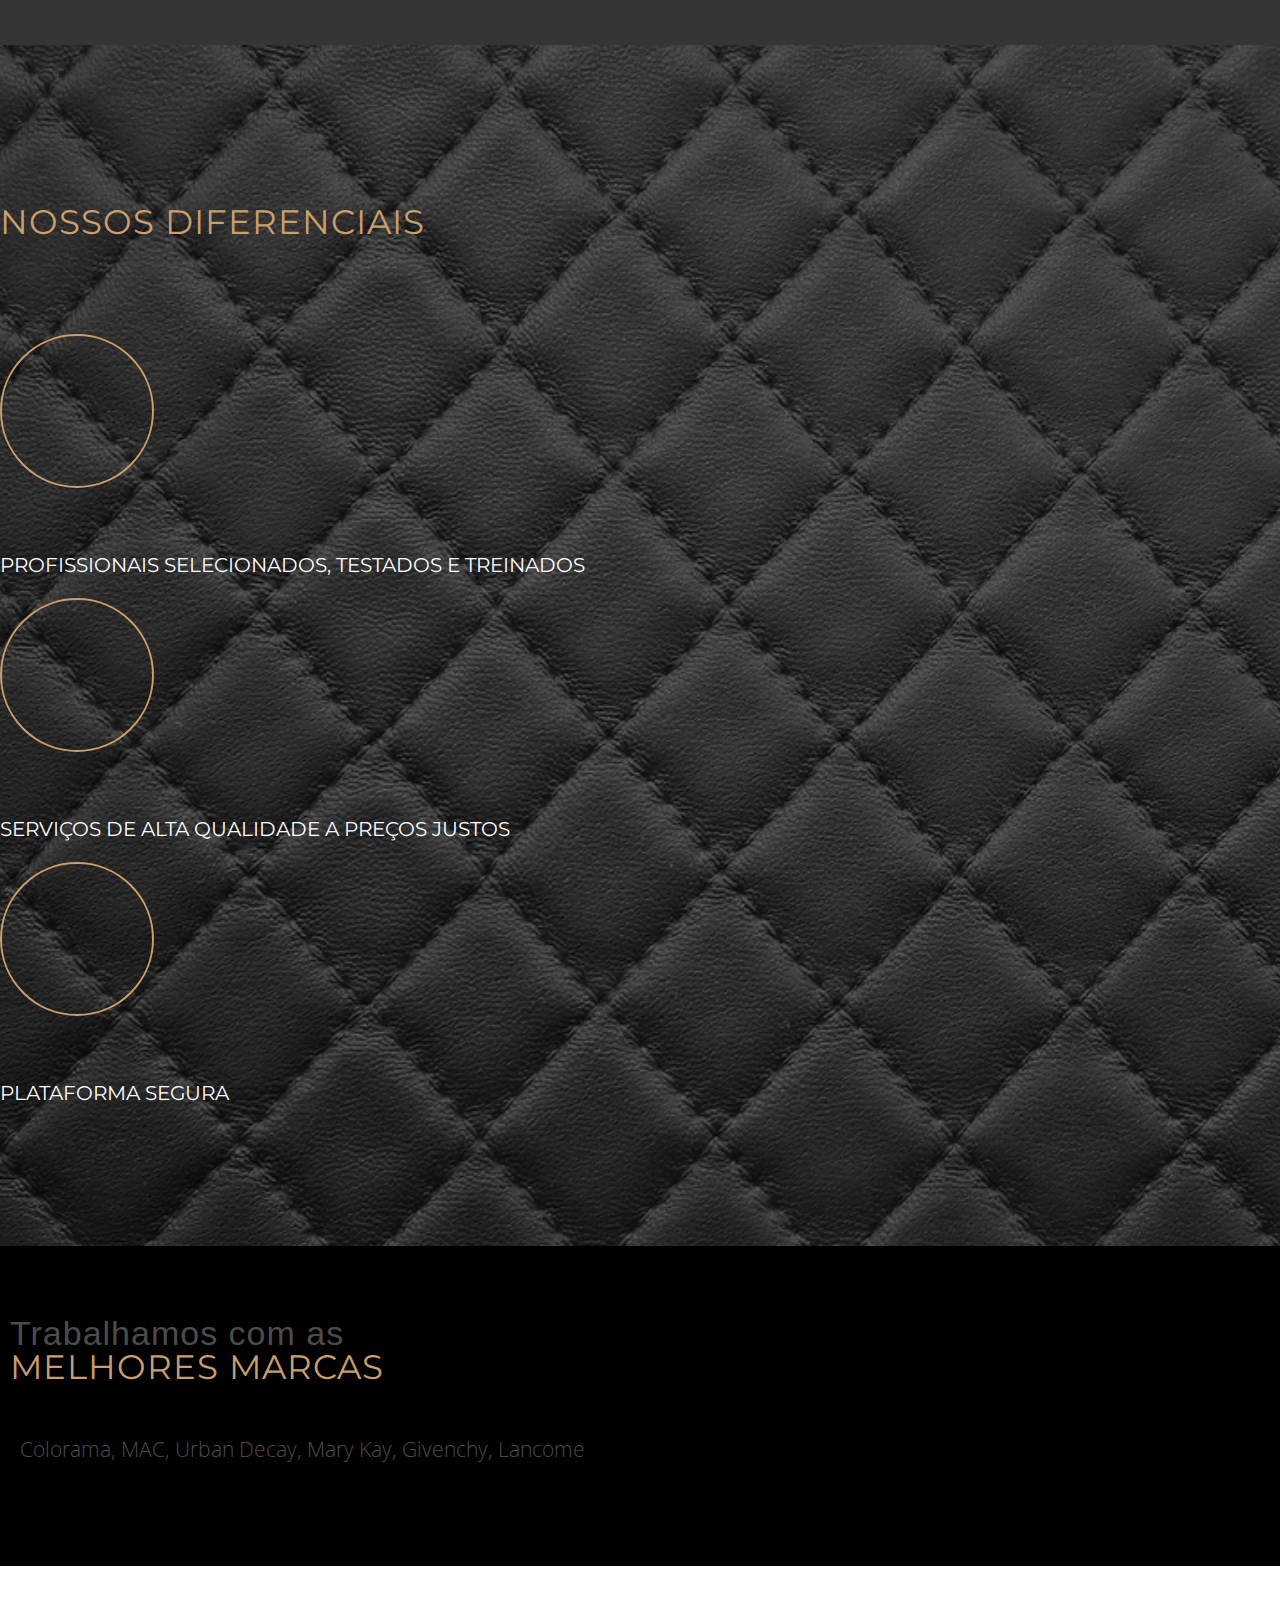
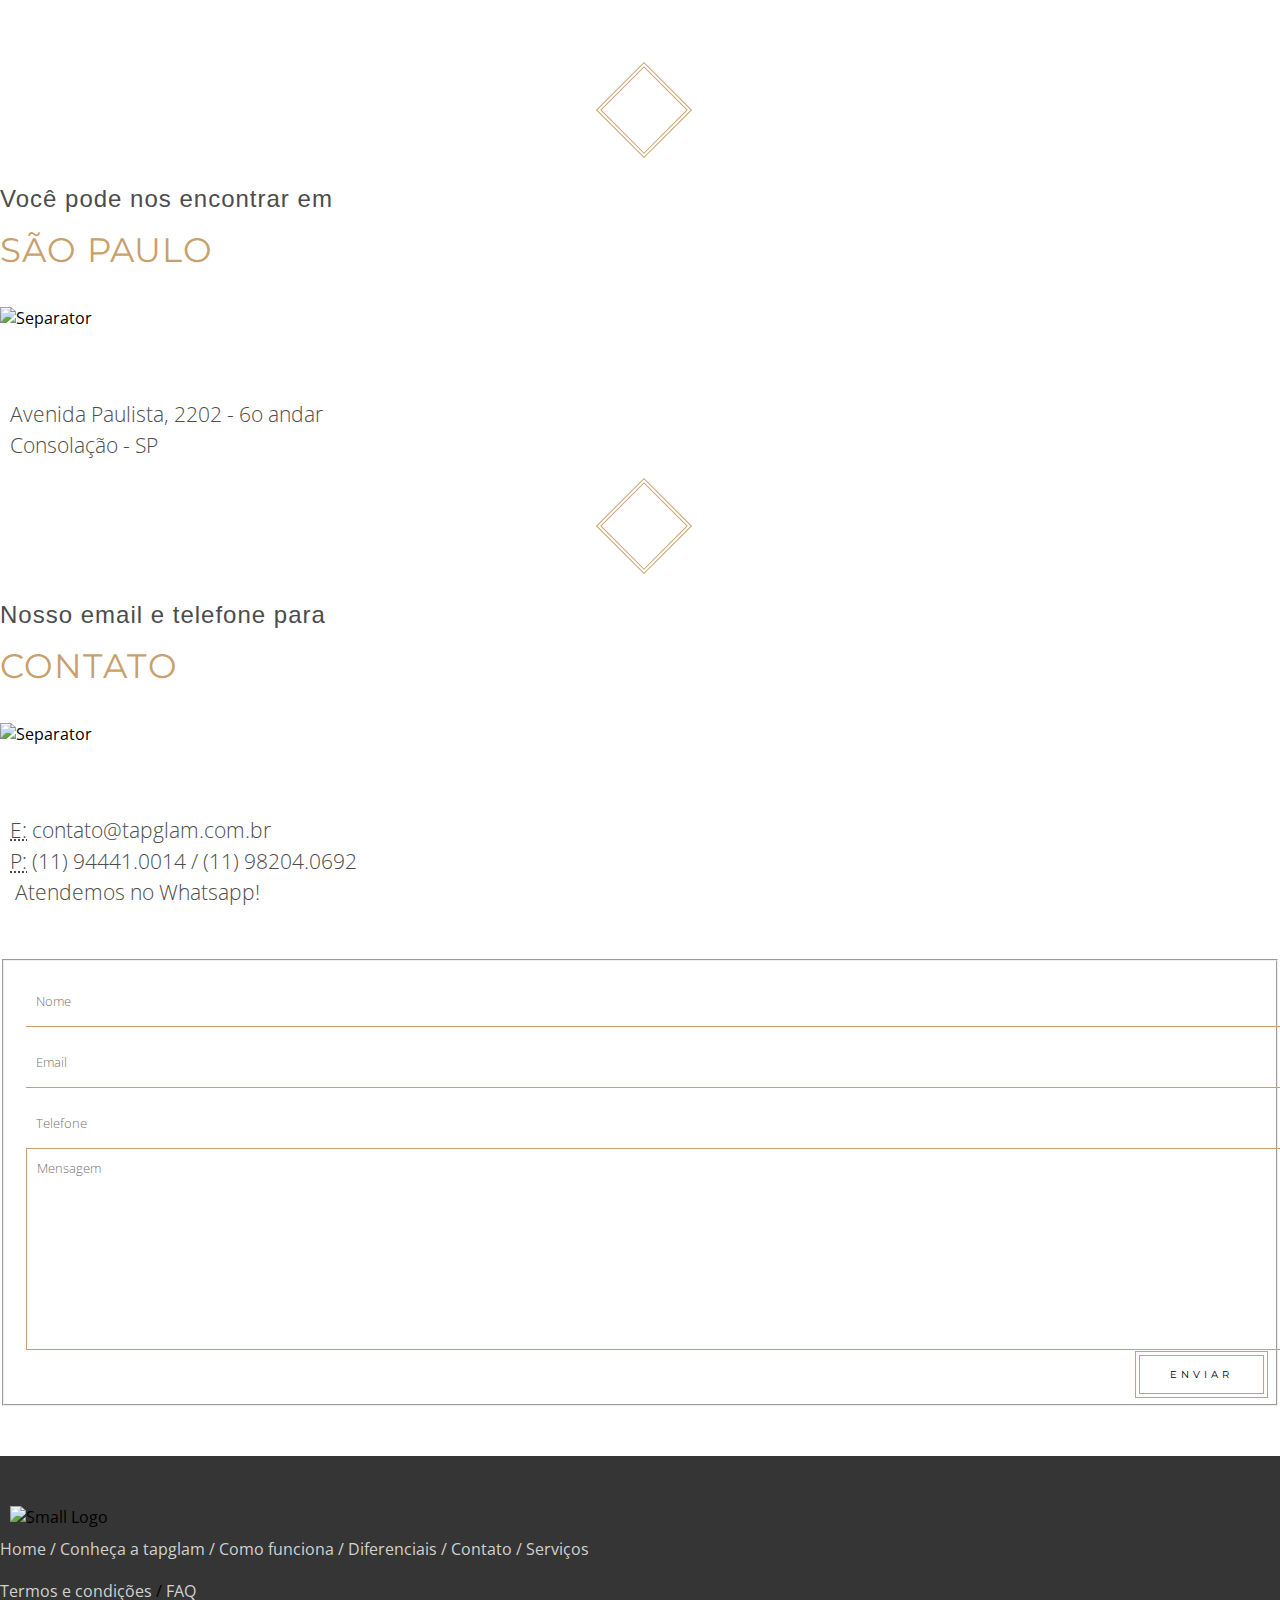
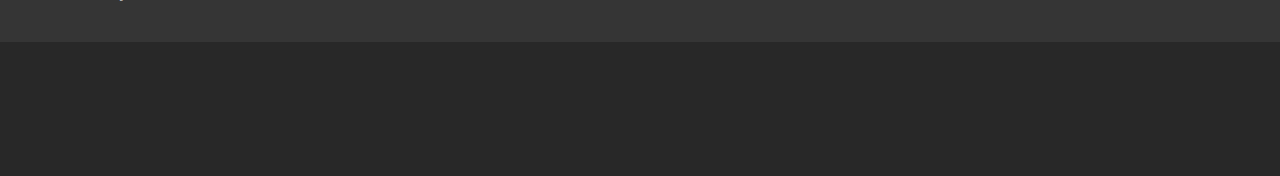
==== commit 99006ce4: "Mudar preço manicure" ====
--- a/index.html
+++ b/index.html
@@ -159,7 +159,7 @@
                         <div class="home-icon col-md-4 hidden-xs text-center" onclick="javascript:location.href='https://app.tapglam.com.br'">
                             <img class="img-responsive" src="img/home-icons/nail.png"/><br>
                             <a>MANICURE E PEDICURE</a>
-                            <a class="pricing">A partir de R$29,90</a>
+                            <a class="pricing">A partir de R$34,90</a>
                         </div>
                         <div class="home-icon col-md-4 hidden-xs text-center" onclick="javascript:location.href='https://app.tapglam.com.br'">
                             <img class="img-responsive" src="img/home-icons/dryer.png" / href="https://app.tapglam.com.br"><br>
@@ -512,4 +512,4 @@
 
 
     </body>
-</html>+</html>
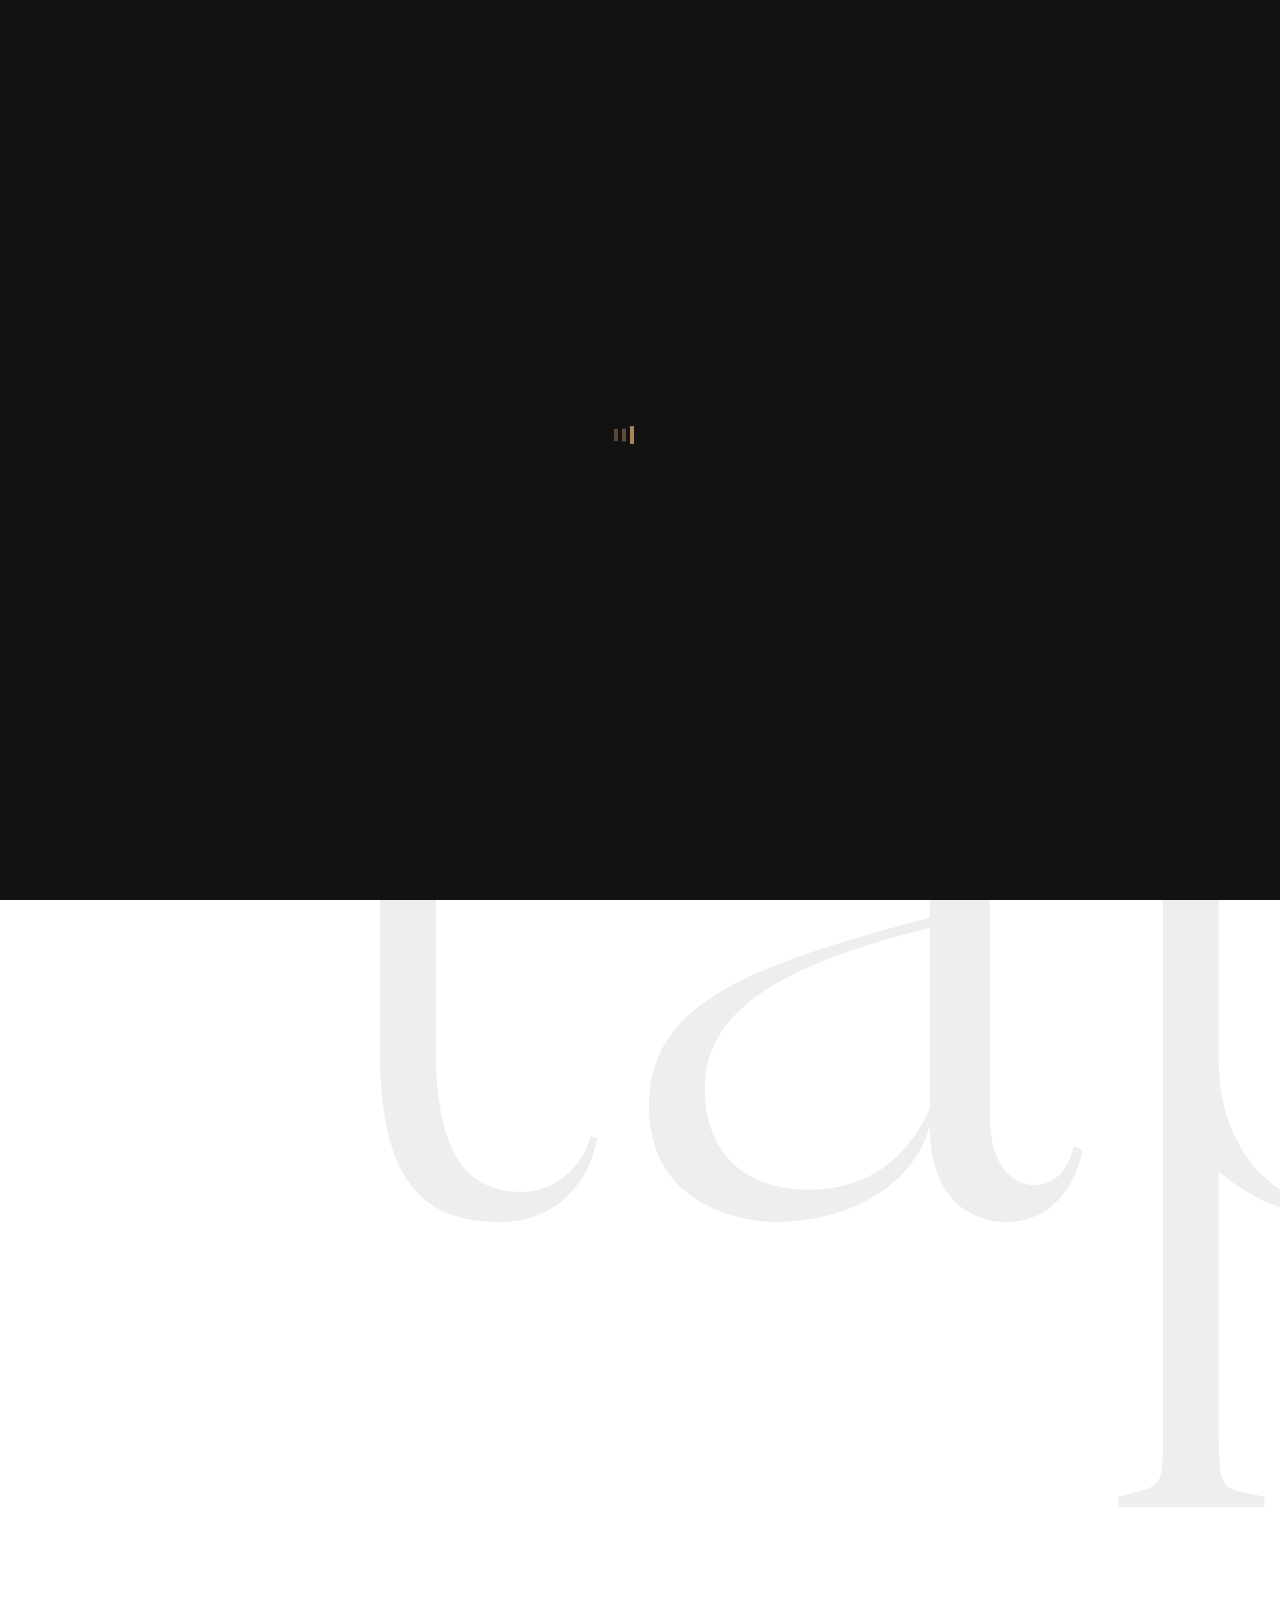
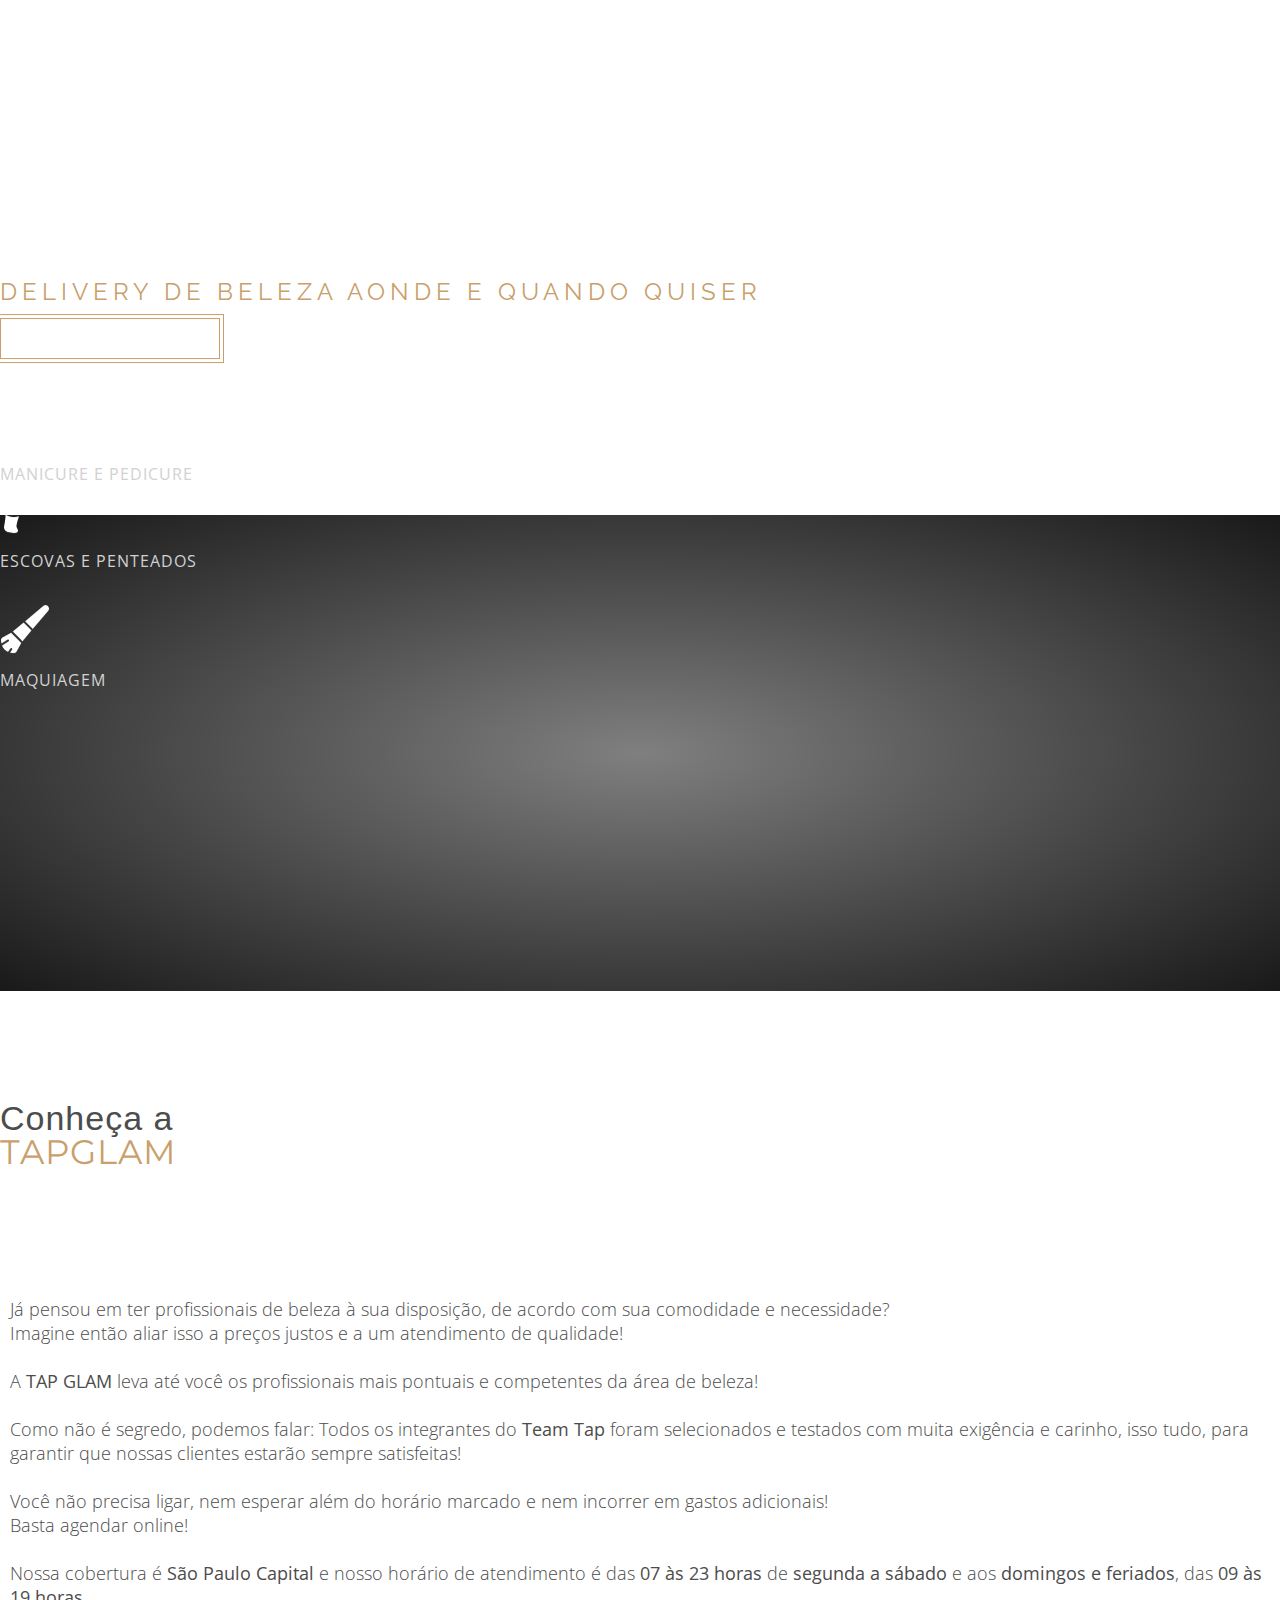
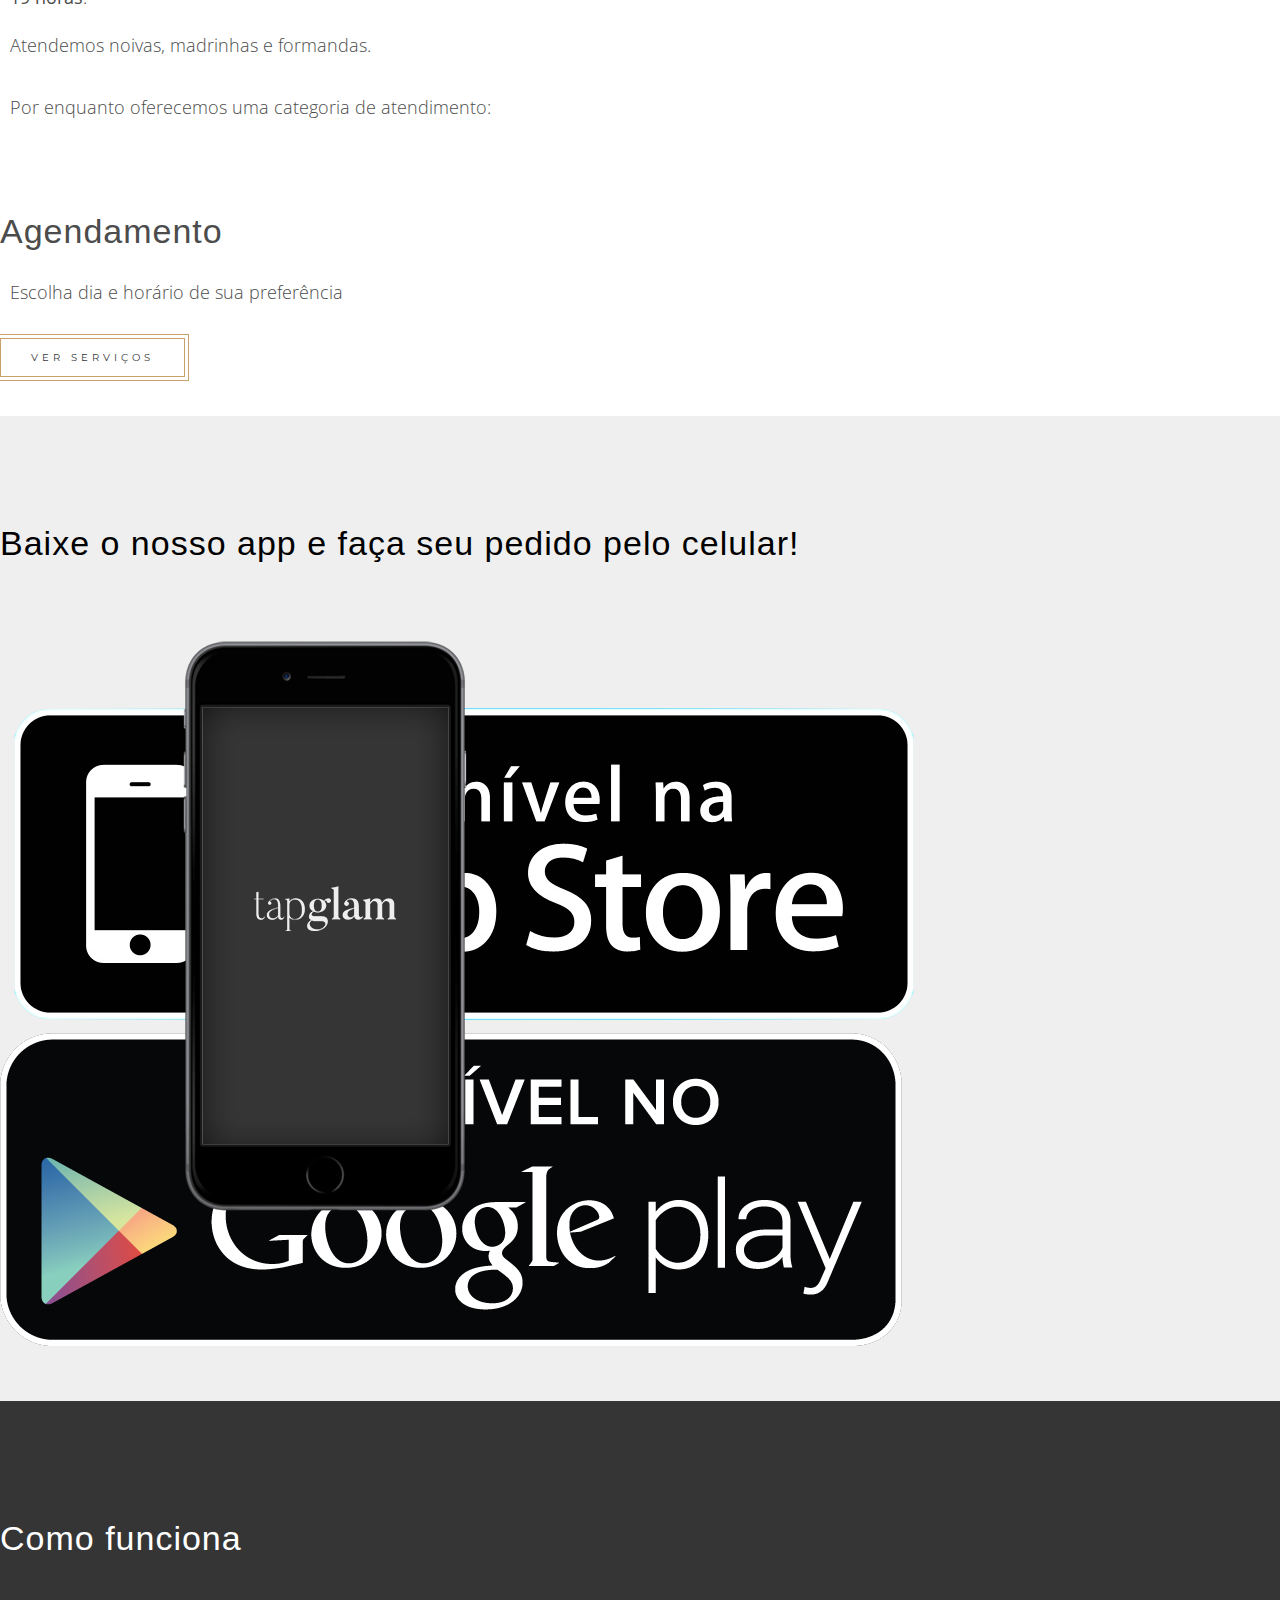
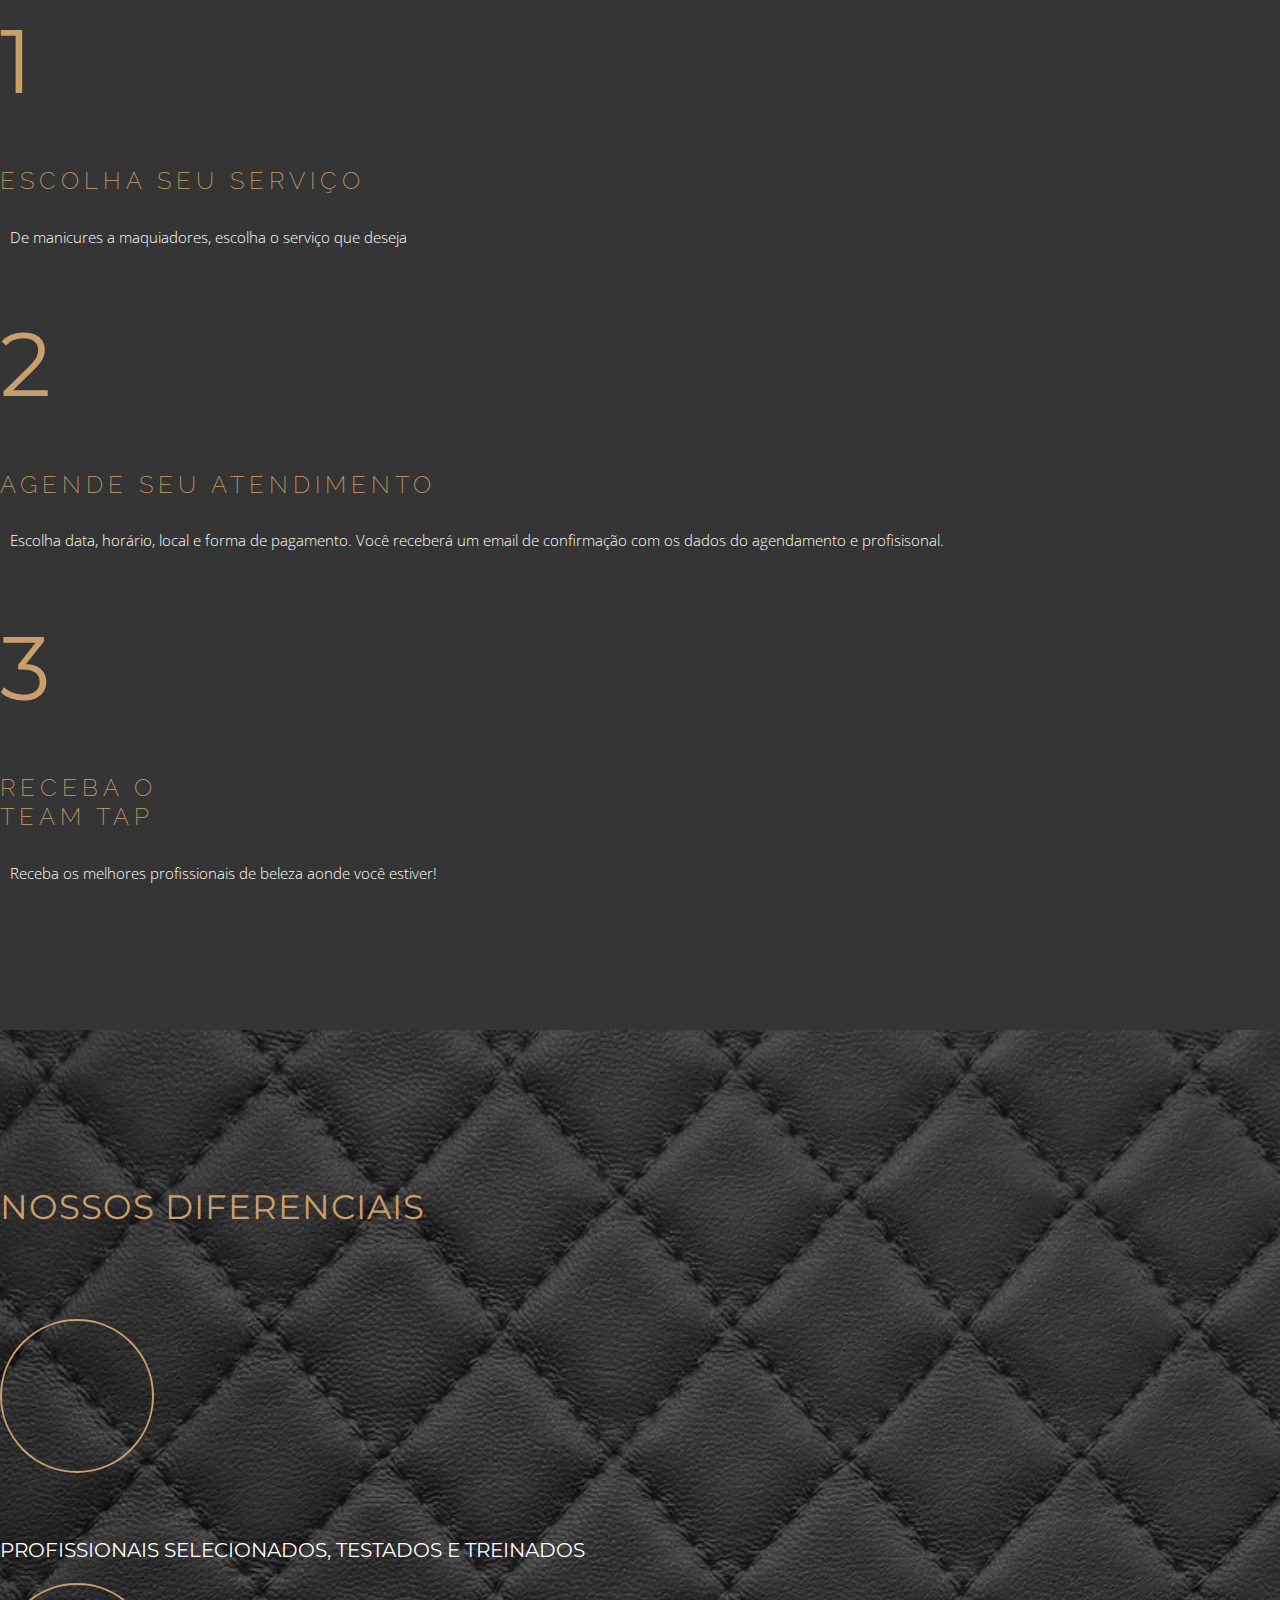
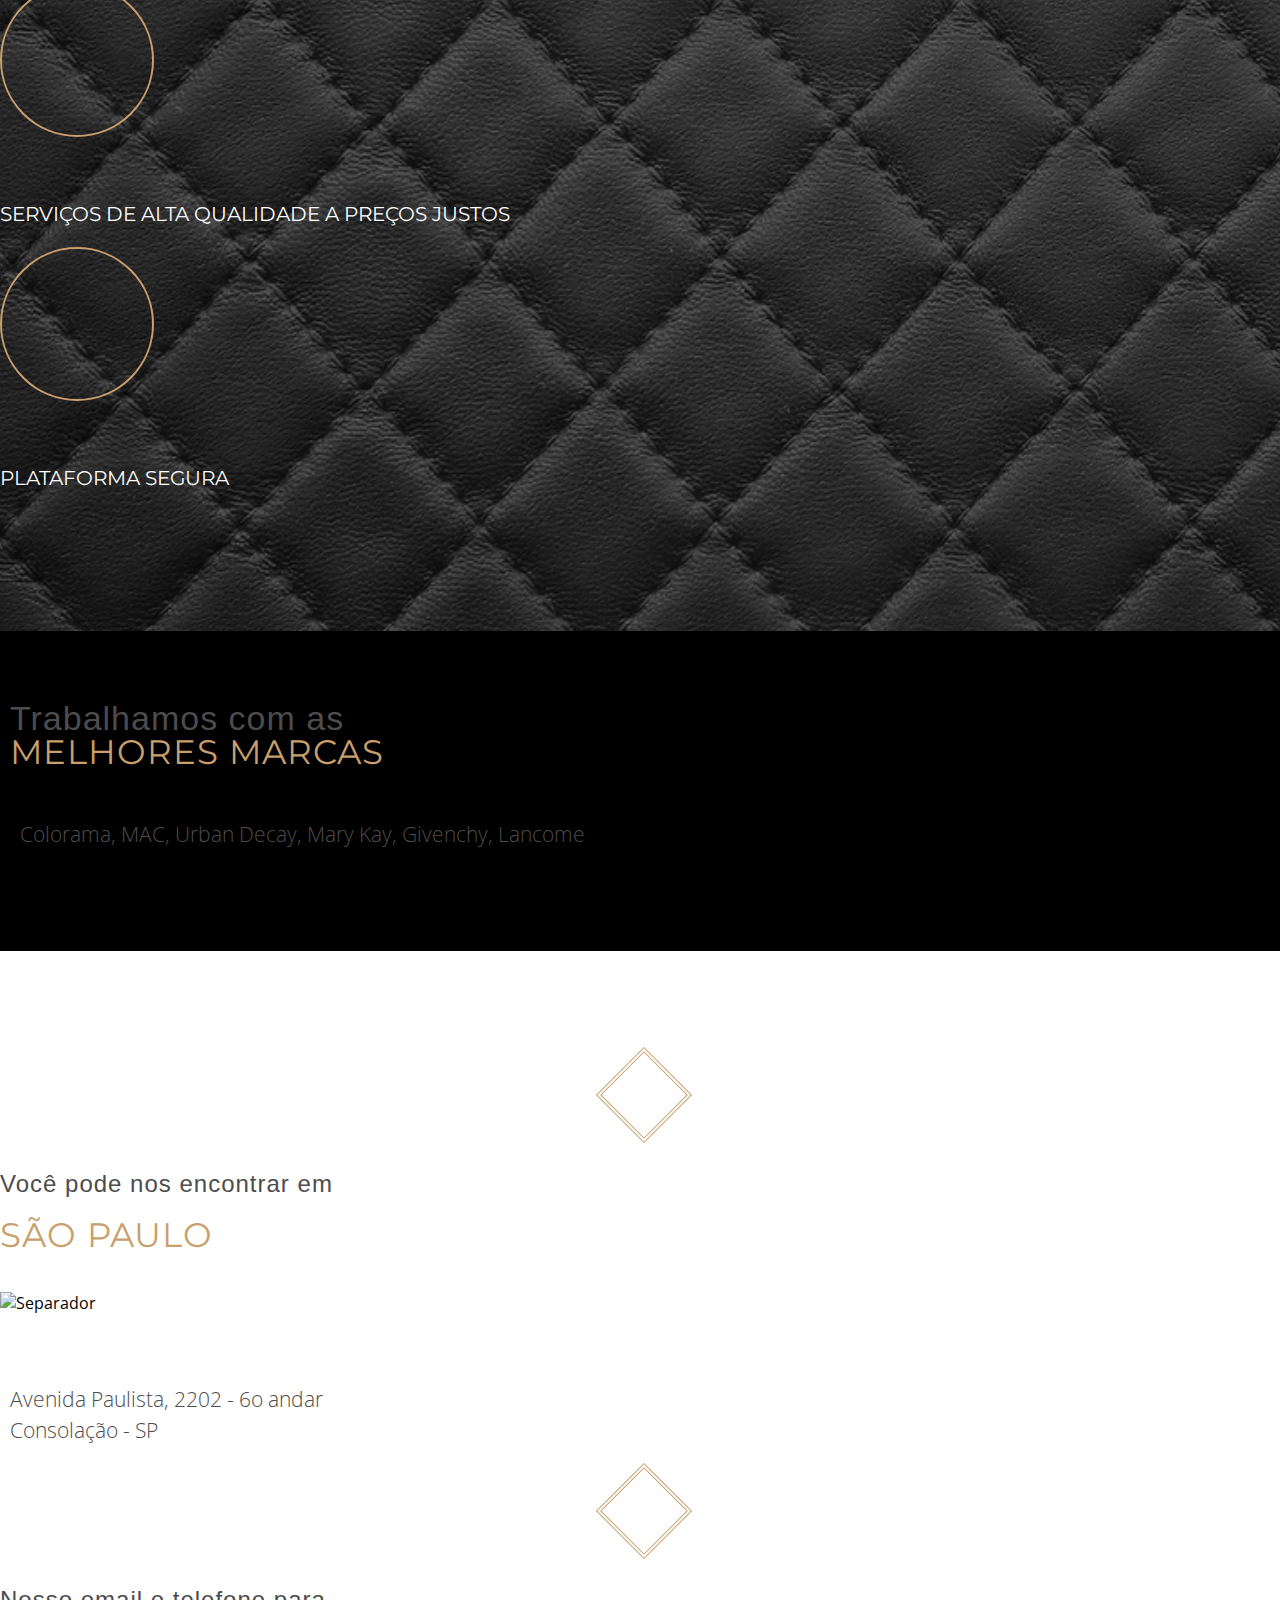
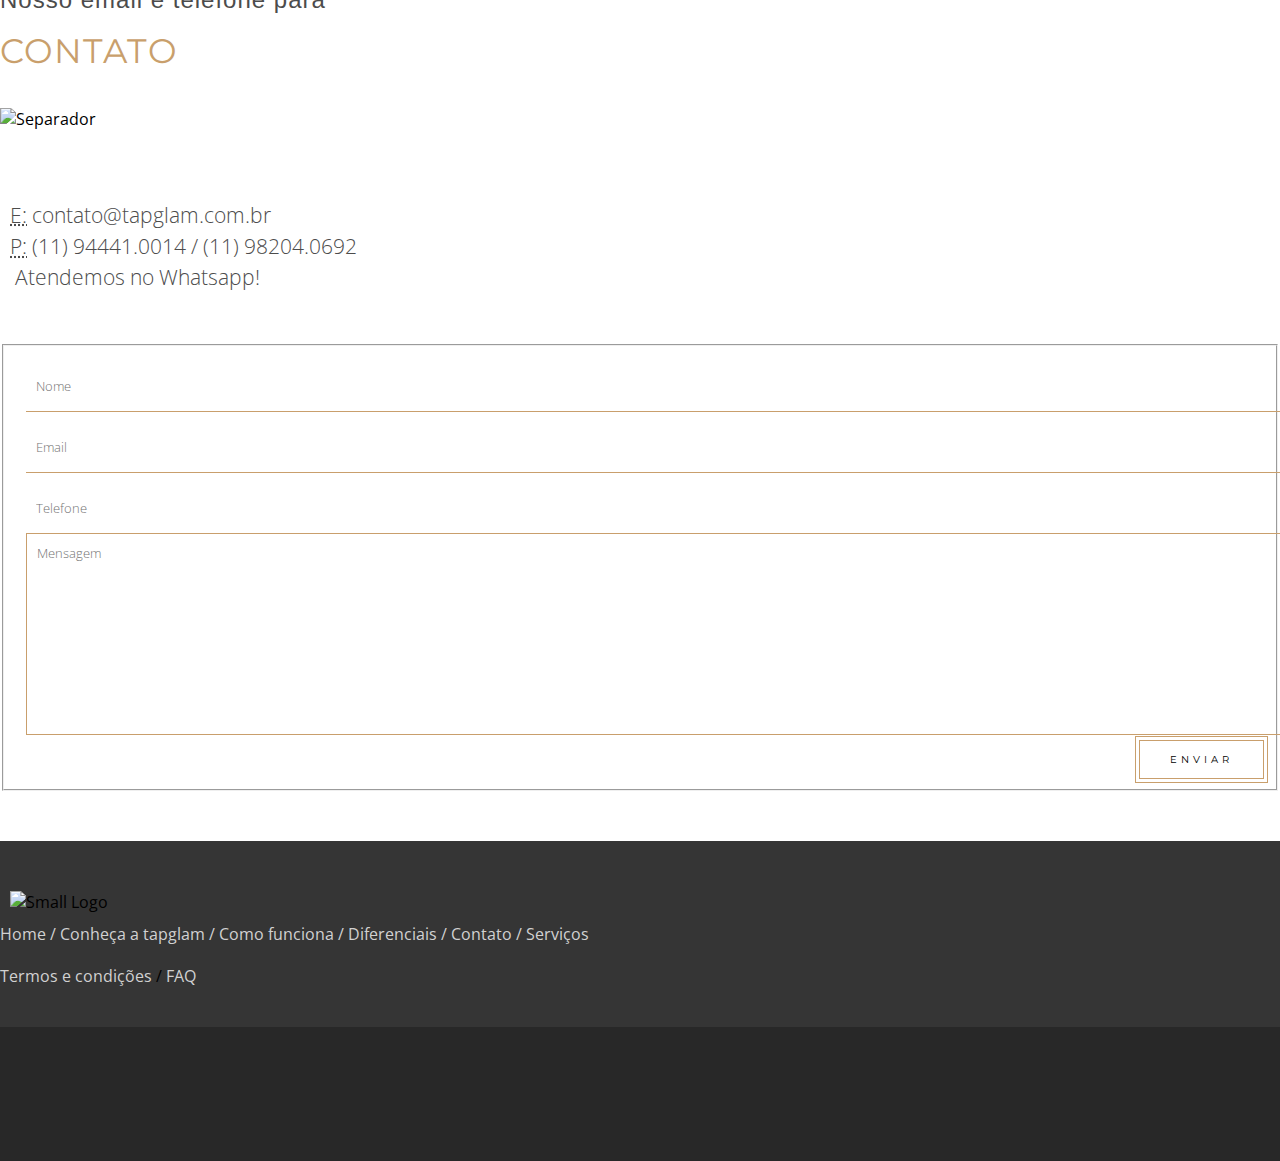
==== commit 2d358f55: "index" ====
--- a/index.html
+++ b/index.html
@@ -109,7 +109,7 @@
                 <img class="img-responsive topLogo hidden-xs hidden-sm visible-md visible-lg" src="img/logo-white.png" alt="Logo">
             </div> -->
             <div class="col-md-4 col-md-offset-4 text-center">
-                <img class="img-responsive top-logo" style="display: inline-block;" src="img/logo-white.png" alt="Logo">
+                <img class="img-responsive top-logo" alt="Logo TapGlam" style="display: inline-block;" src="img/logo-white.png" alt="Logo">
             </div>
             <div class="col-md-4 text-right toggle">
                 <a id="trigger-overlay"><i class="ion-navicon fa-3x"></i></a>
@@ -125,15 +125,17 @@
         <a class="overlay-close"><i class="ion-close fa-3x"></i></a>
         <nav>
             <div class="col-md-2 col-md-offset-5 text-center">
-                <img class="img-responsive logo-menu-display" style="display: inline-block;" src="img/big-logo-white.png" alt="Logo">
+                <img class="img-responsive logo-menu-display" alt="Logo TapGlam" style="display: inline-block;" src="img/big-logo-white.png" alt="Logo">
             </div>
             <div class = "row">
                 <ul class="col-xs-12">
                     <li><a data-scroll href="#about">Sobre</a></li>
                     <li><a data-scroll href="#steps">Como funciona</a></li>
                     <li><a data-scroll href="#charts">Diferenciais</a></li>
+                    <li><a data-scroll href="#app-download">Baixe o app!</a></li>
                     <li><a data-scroll href="#contactUs">Contato</a></li>
                     <li><a data-scroll href="https://app.tapglam.com.br">Serviços</a></li>
+                    <li><a data-scroll href="https://app.tapglam.com.br">Login</a></li>
                 </ul>
         </nav>
     </div>
@@ -155,19 +157,20 @@
                     <div class="col-xs-12 text-center">
                         <a class="btn btn-default btn-white cta" data-scroll href="https://app.tapglam.com.br">Reserve agora</a>
                     </div>
+
                     <div class ="home-icons col-md-8 col-md-offset-2 container">
                         <div class="home-icon col-md-4 hidden-xs text-center" onclick="javascript:location.href='https://app.tapglam.com.br'">
-                            <img class="img-responsive" src="img/home-icons/nail.png"/><br>
+                            <img alt="Ícone unhas" class="img-responsive" src="img/home-icons/nail.png"/><br>
                             <a>MANICURE E PEDICURE</a>
                             <a class="pricing">A partir de R$34,90</a>
                         </div>
                         <div class="home-icon col-md-4 hidden-xs text-center" onclick="javascript:location.href='https://app.tapglam.com.br'">
-                            <img class="img-responsive" src="img/home-icons/dryer.png" / href="https://app.tapglam.com.br"><br>
+                            <img alt="Ícone secador" class="img-responsive" src="img/home-icons/dryer.png" / href="https://app.tapglam.com.br"><br>
                             <a href="https://app.tapglam.com.br">ESCOVAS E PENTEADOS</a><br>
                             <a class="pricing">A partir de R$44,90</a>
                         </div>
                         <div class="home-icon col-md-4 hidden-xs text-center" onclick="javascript:location.href='https://app.tapglam.com.br'">
-                            <img class="img-responsive" src="img/home-icons/blush.png" href="https://app.tapglam.com.br" /><br>
+                            <img alt="Ícone pincel de maquiagem" class="img-responsive" src="img/home-icons/blush.png" href="https://app.tapglam.com.br" /><br>
                             <a href="https://app.tapglam.com.br" >MAQUIAGEM</a><br>
                             <a class="pricing">A partir de R$149,00</a>
                         </div>
@@ -228,6 +231,28 @@
     <!-- end about us -->
     <!--~~~~~~~~~~~~~~~~~~~~~~~~-->
 
+    <section id="app-download" style="overflow: hidden;background: #efefef;">
+        <div class="container">
+            <div class="sectionHeader">
+                <div class="row sectionHeaderText text-center">
+                    <div class="col-md-12">
+                        <h1 class="wow slideInUp"><span class="serif">Baixe o nosso app e faça seu pedido pelo celular!</span></h1>
+                    </div>
+                </div>
+            </div>
+        </div>
+        <img class ="img-cellphone img-responsive hidden-sm hidden-xs" src="img/cellphone.png" style="
+    position: absolute; left:0;
+" />
+        <div class = "col-xs-12 col-md-6 col-md-offset-6 text-center">
+            <div style="display: inline-block;margin-top: 100px;">
+                <a target="_blank" href="
+https://itunes.apple.com/us/app/tapglam/id1194260129"><img class = "app-link img-responsive" src="img/appstore.png" /><br></a>
+                <a target="_blank" href="https://play.google.com/store/apps/details?id=br.com.tapglam.customer.android&hl=pt_BR"><img class = "app-link img-responsive" src="img/googleplay.png" /></a>
+            </div>
+        </div>
+    </section>
+
     <!--~~~~~~~~~~~~~~~~~~~~~~~~-->
     <!-- steps -->
     <!--~~~~~~~~~~~~~~~~~~~~~~~~-->
@@ -354,7 +379,7 @@
 
                             <h2><span class="serif">Você pode nos encontrar em</span></h2>
                             <h1>São Paulo</h1>
-                                <img class="img-responsive separator" src="img/separator.png" alt="Separator">
+                                <img class="img-responsive separator" src="img/separator.png" alt="Separador">
                                 <p>
                                      Avenida Paulista, 2202 - 6o andar<br>
                                      Consolação - SP
@@ -374,7 +399,7 @@
 
                         <h2><span class="serif">Nosso email e telefone para</span></h2>
                         <h1>contato</h1>
-                                <img class="img-responsive separator" src="img/separator.png" alt="Separator">
+                                <img class="img-responsive separator" src="img/separator.png" alt="Separador">
                         <p>
                             <abbr title="Email">E:</abbr> contato@tapglam.com.br
                             <br>
@@ -498,7 +523,7 @@
     <script>
       $(function(){
             
-            $('body').backstretch("img/background1.jpg");
+            $('body').backstretch("img/bg.png");
             $(window).scroll(function(){
                 if($(window).scrollTop() > 0 && !$('.top-logo').hasClass('.hidden-logo') ) {
                     $('.top-logo').addClass('hidden-logo');
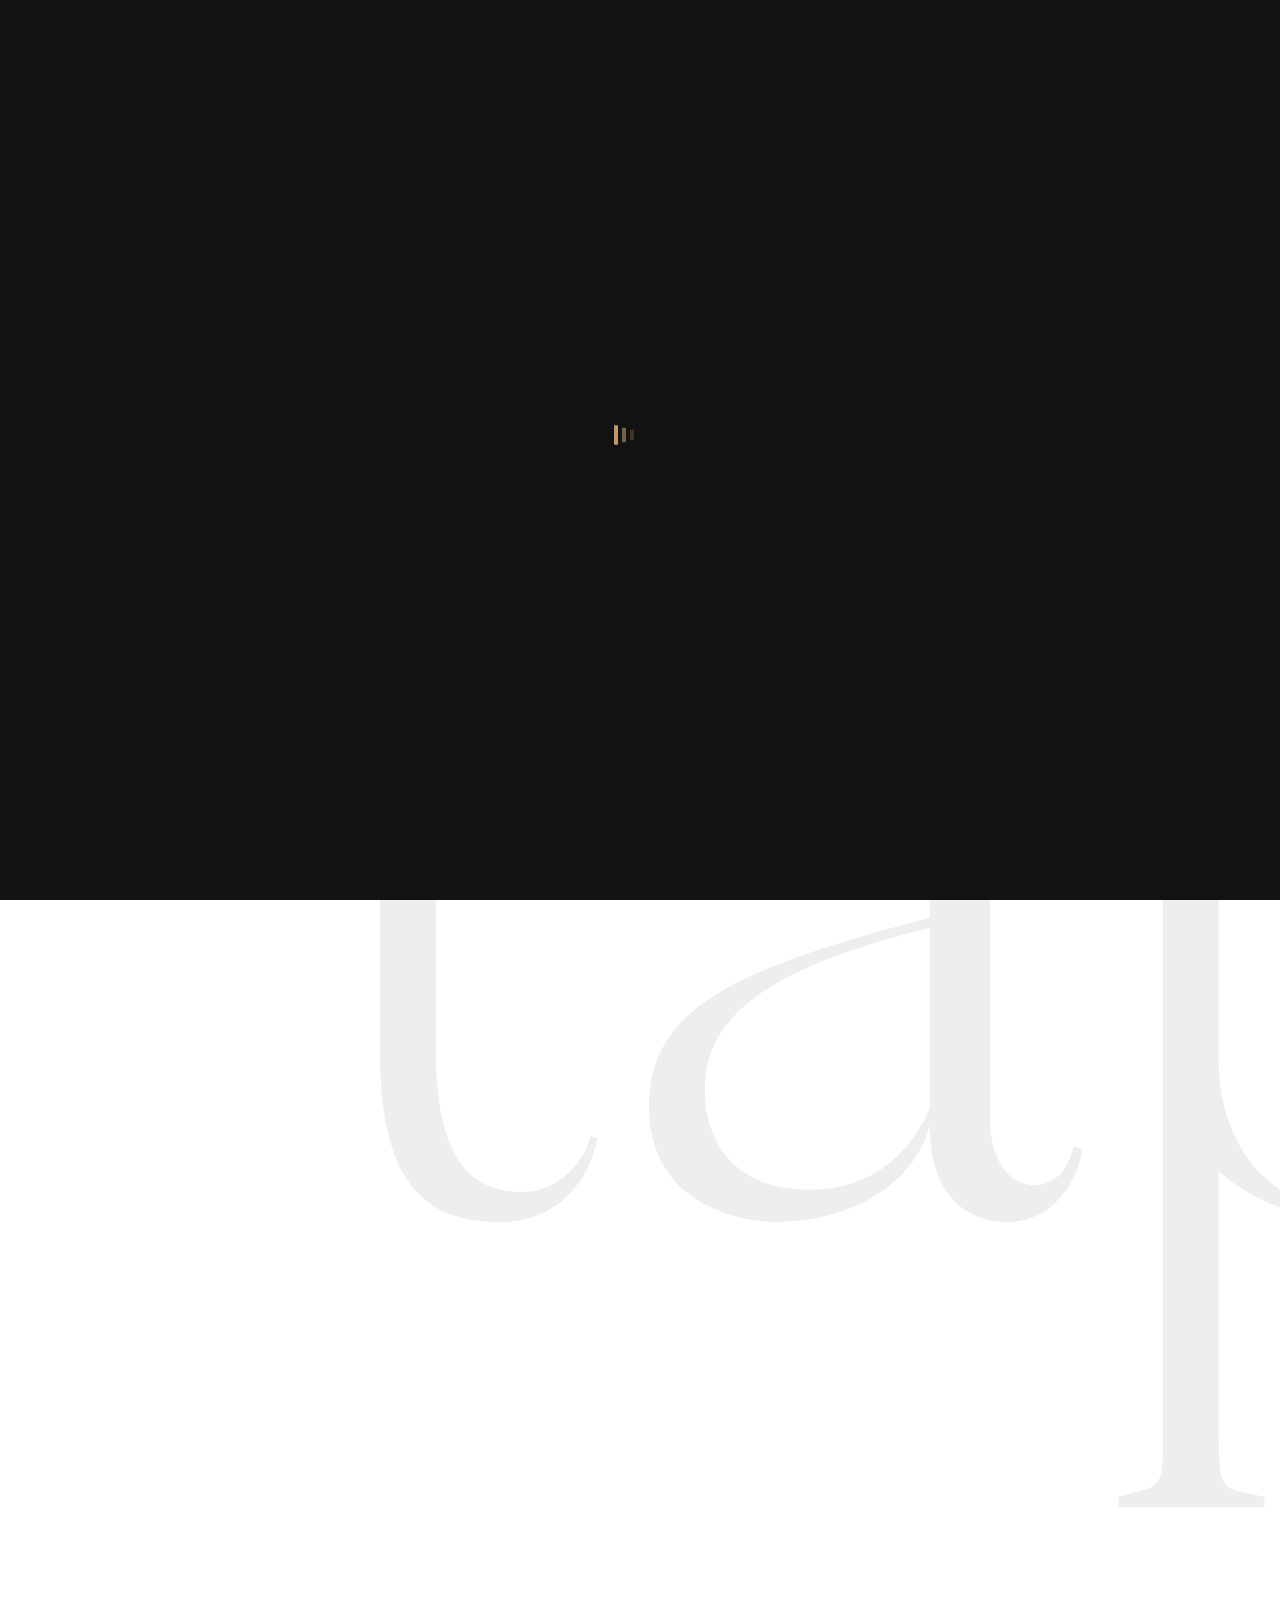
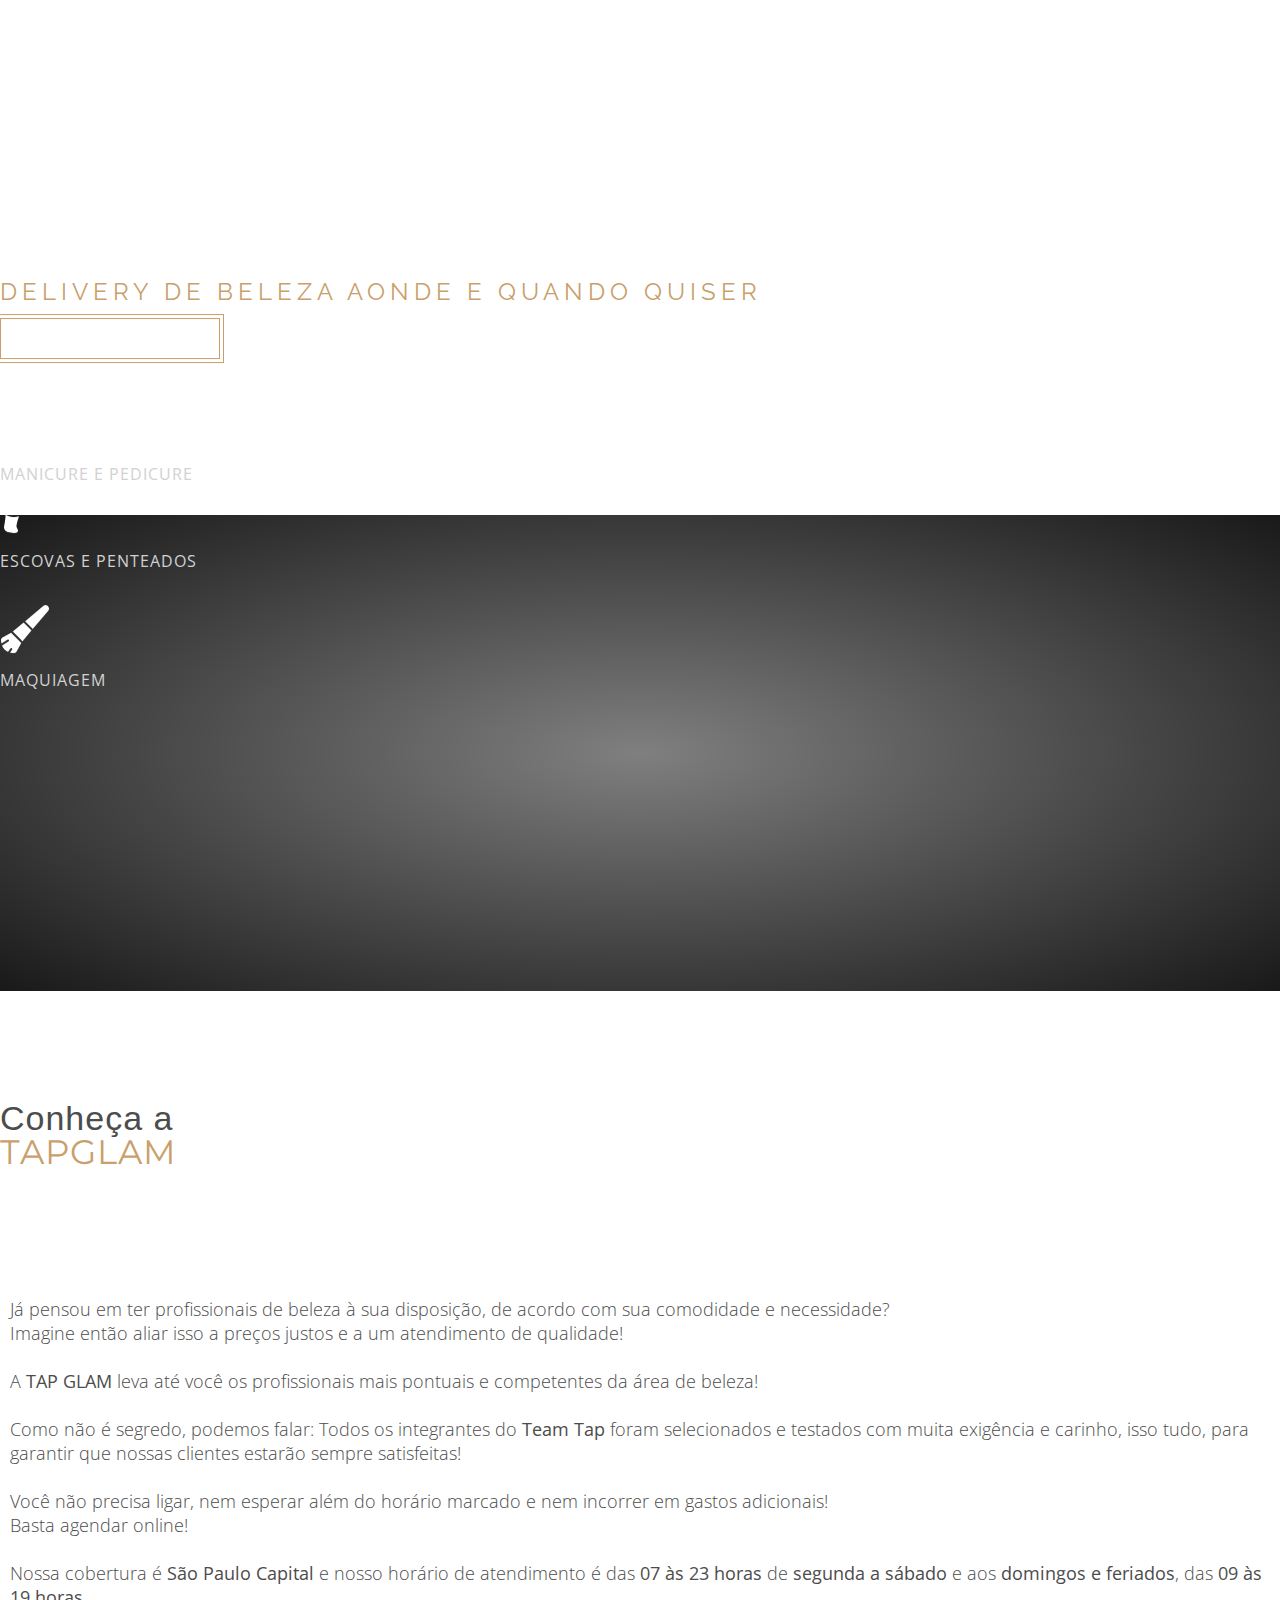
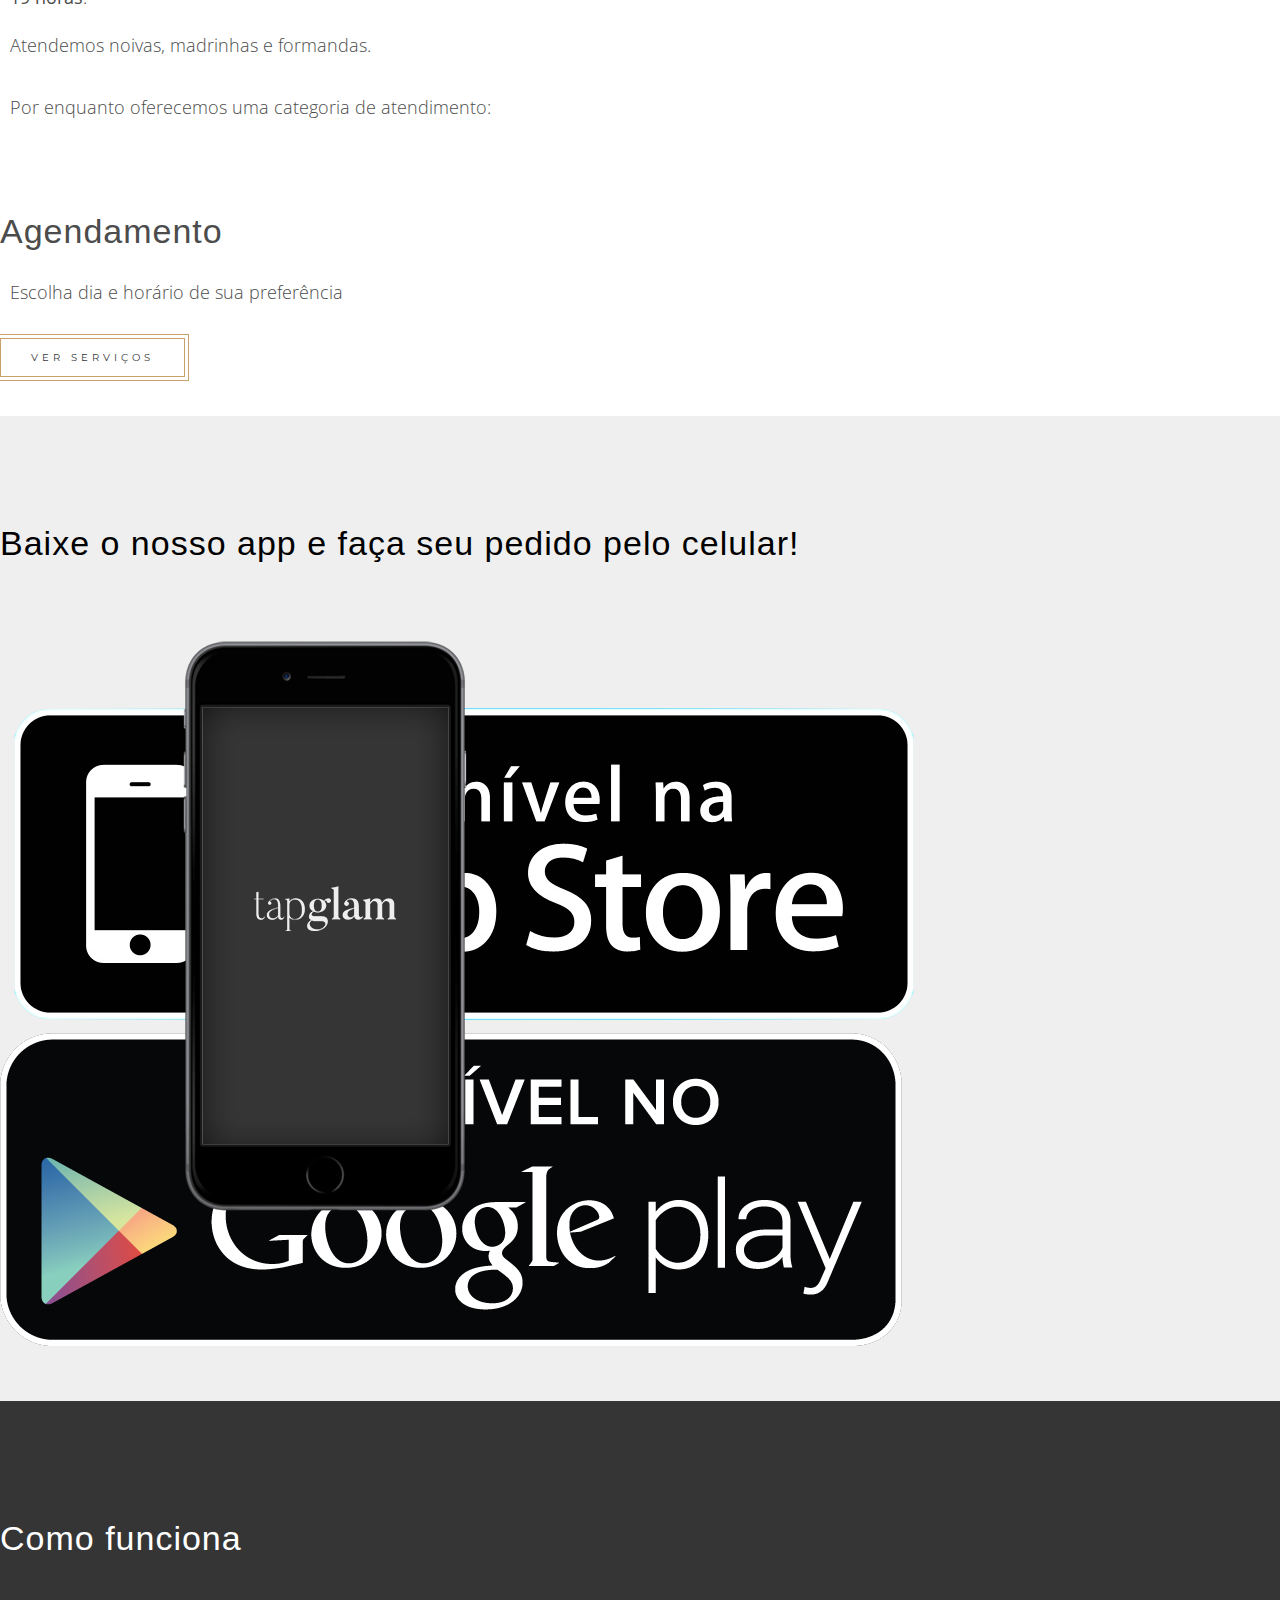
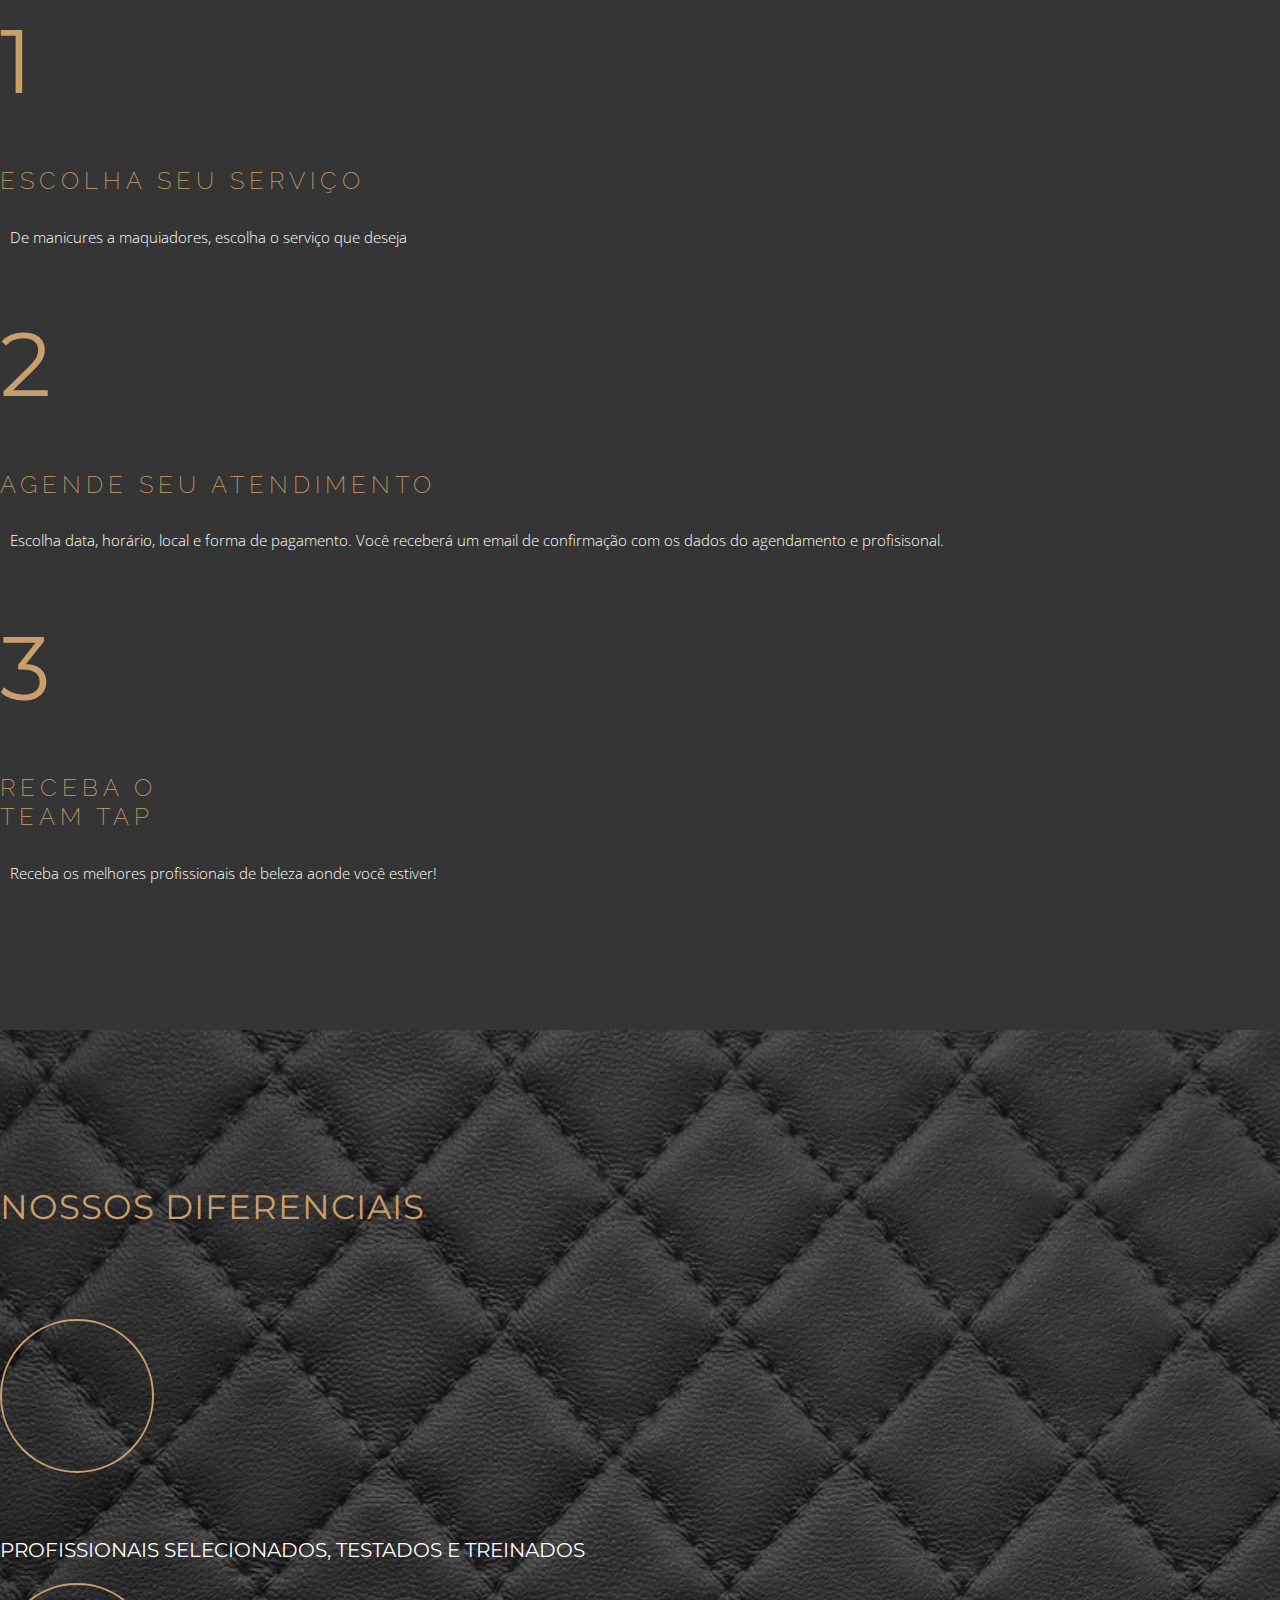
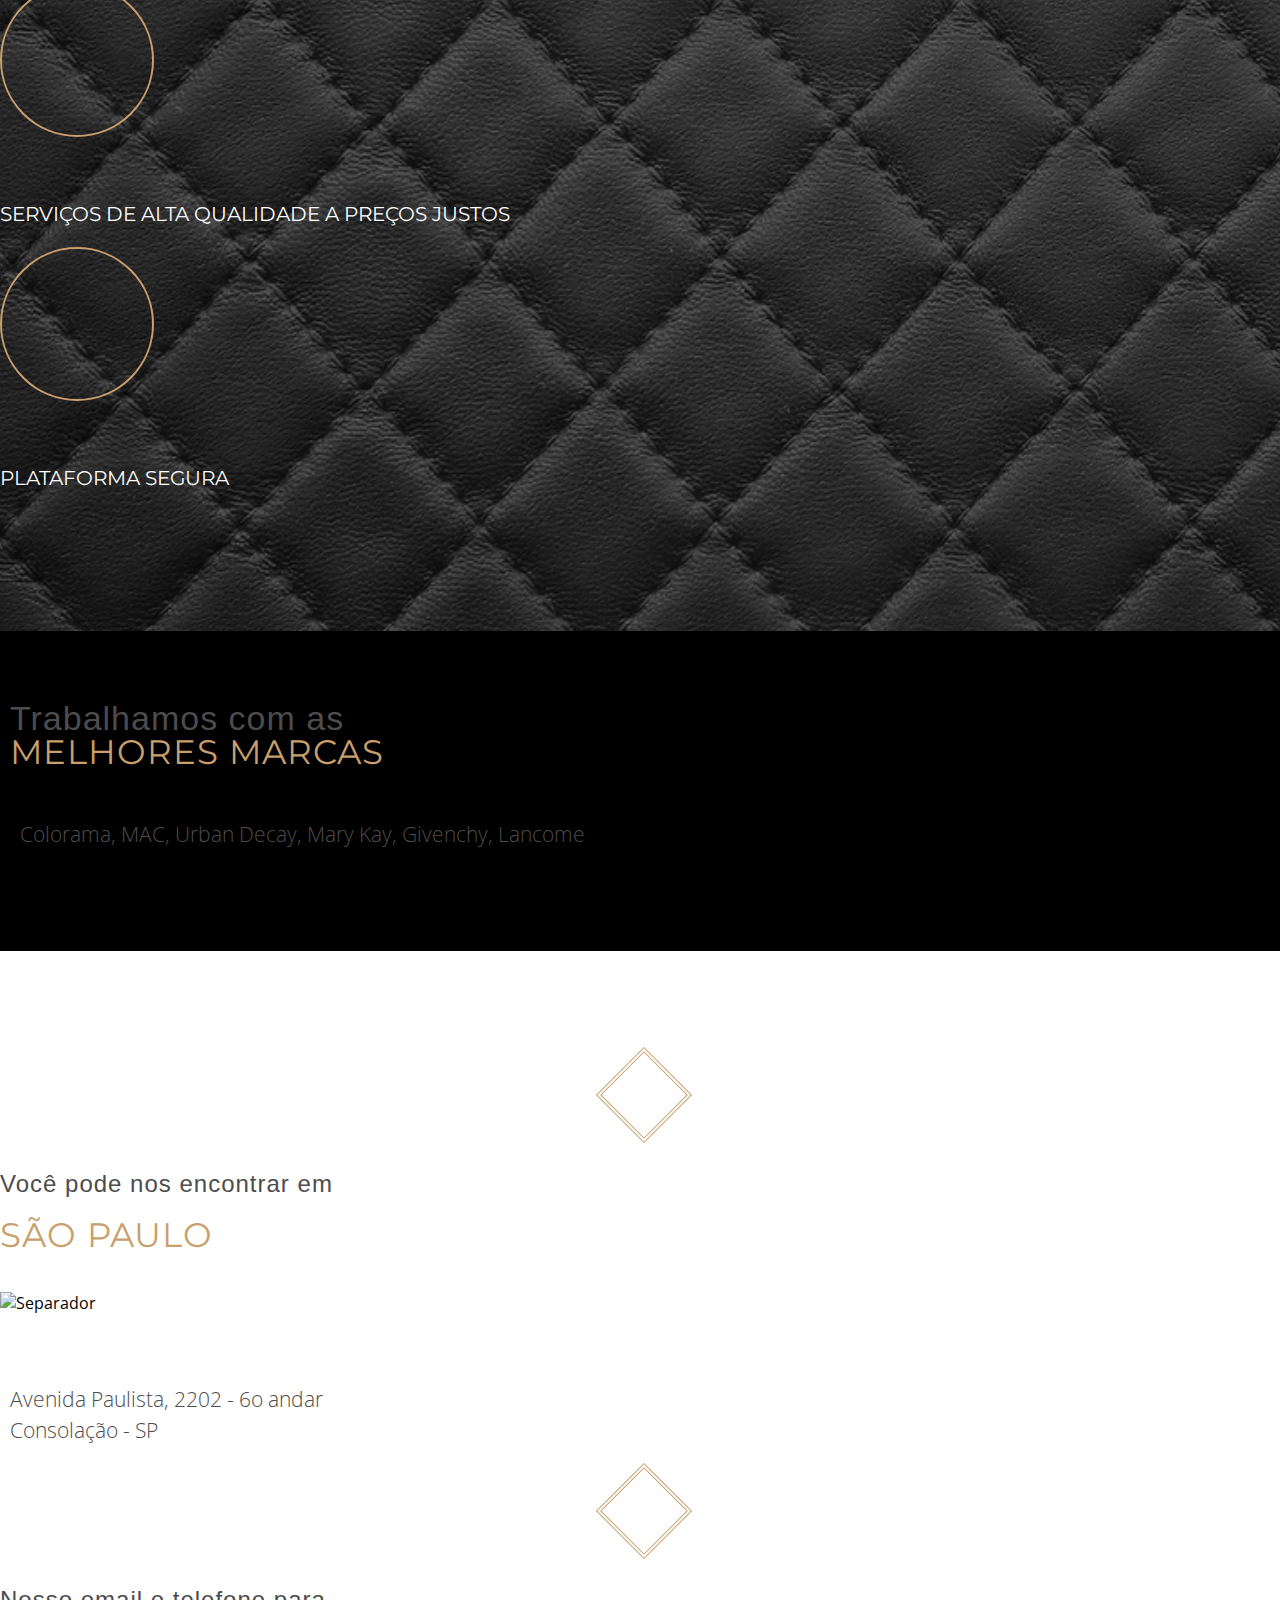
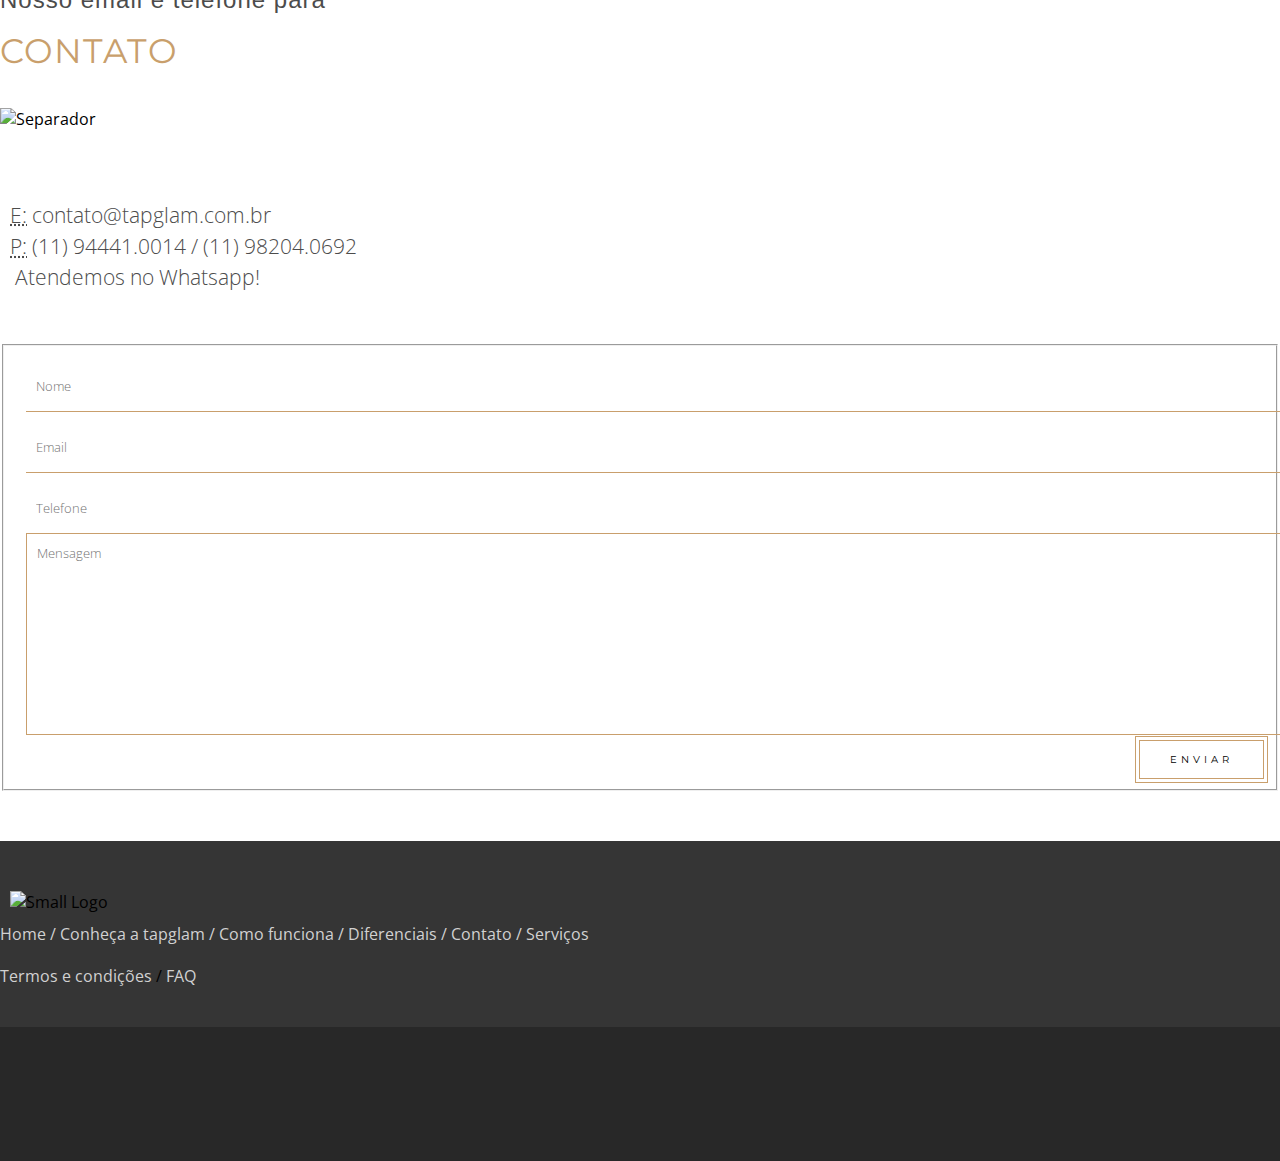
==== commit b78b3250: "Update index alt tag" ====
--- a/index.html
+++ b/index.html
@@ -241,14 +241,14 @@
                 </div>
             </div>
         </div>
-        <img class ="img-cellphone img-responsive hidden-sm hidden-xs" src="img/cellphone.png" style="
+        <img alt="Celular com logo tapglam" class ="img-cellphone img-responsive hidden-sm hidden-xs" src="img/cellphone.png" style="
     position: absolute; left:0;
 " />
         <div class = "col-xs-12 col-md-6 col-md-offset-6 text-center">
             <div style="display: inline-block;margin-top: 100px;">
                 <a target="_blank" href="
-https://itunes.apple.com/us/app/tapglam/id1194260129"><img class = "app-link img-responsive" src="img/appstore.png" /><br></a>
-                <a target="_blank" href="https://play.google.com/store/apps/details?id=br.com.tapglam.customer.android&hl=pt_BR"><img class = "app-link img-responsive" src="img/googleplay.png" /></a>
+https://itunes.apple.com/us/app/tapglam/id1194260129"><img alt="Link para AppStore" class = "app-link img-responsive" src="img/appstore.png" /><br></a>
+                <a target="_blank" href="https://play.google.com/store/apps/details?id=br.com.tapglam.customer.android&hl=pt_BR"><img alt="Link para GooglePlay Store" class = "app-link img-responsive" src="img/googleplay.png" /></a>
             </div>
         </div>
     </section>
--- a/css/responsive.css
+++ b/css/responsive.css
@@ -0,0 +1,319 @@
+@media (min-width: 768px){
+    .logo-menu-display {
+        margin-top: -140px;
+    }
+}
+
+
+/*Notebooks and Small Laptops*/
+@media (min-width: 1025px){
+
+}
+
+/*iPad Landscape Mode and Large Tablets */
+@media (max-width: 1024px){
+
+
+}
+
+/*Small Desktop and Very Small Notebook */
+@media (max-width: 980px){
+
+    .gallery .gallery-inner,
+    .gallery .grid-sizer {
+        width: 50%;/* change here the column width */
+    }
+
+}
+
+/*Medium Tablets */
+@media (max-width: 800px){
+
+    .bt-menu ul:first-of-type li {
+        -webkit-transform: none;
+        transform: none;
+    }
+
+}
+
+
+/*iPad Portrait Mode, iPad Mini and Small Tablets */
+@media (max-width: 768px){
+
+    .navbar {
+        padding: 5px;
+        padding-top:20px;
+    }
+
+    a.menu-link{
+        background: black;
+        padding-top:20px;
+    }
+
+    img.bigIntroLogo{
+        width: 30%;
+        margin:0 auto;
+    }
+
+
+    .bt-menu ul:first-of-type {
+        top: 100px;
+    }
+
+    .bt-menu ul:first-of-type li {
+        width: 200px;
+        height: 40px;
+        line-height: 40px;
+        top: 40px;
+    }
+
+
+    #charts h3 {
+        margin-bottom: 50px;
+    }
+
+    .introText h1 {
+
+        font-size: 20px;
+
+    }
+
+}
+
+/*Medium Smart Phones v2*/
+@media screen and (max-width: 640px){
+
+    .btn{
+        padding: 8px 20px;
+        outline-offset: 2px;
+    }
+
+    .btn:hover, .btn:active, .btn:focus, .btn-default.active{
+        padding: 8px 20px;
+        outline-offset: 2px;
+
+        outline: 2px solid #c99f6c;
+        border:1px solid white;
+        color:white;
+
+    }
+
+    .bt-menu.bt-menu-open {
+        border-width: 0px 200px 60px 0px;
+    }
+
+    .bt-menu ul:nth-of-type(2) li {
+        width: 60px;
+        height: 40px;
+        line-height: 50px;
+    }
+}
+
+@media screen and (max-width: 600px)and (orientation : landscape){
+    img.bigIntroLogo{
+        width: 30%;
+    }
+
+
+    .bt-menu ul:first-of-type li {
+        width: 200px;
+        height: 30px;
+        line-height: 30px;
+        top: 30px;
+    }
+
+    .bt-menu ul:first-of-type li a {
+        font-size: 10px;
+    }
+
+    .bt-menu ul:nth-of-type(2) li a {
+        font-size: 6px;
+    }
+
+    .bt-menu-trigger span {
+        height: 3px;
+    }
+
+    .gallery .gallery-inner,
+    .gallery .grid-sizer {
+        width: 50%;/* change here the column width */
+    }
+
+
+}
+
+/*Google Nexus and Other Large Smart Phones v1*/
+@media screen and (max-width: 600px){
+
+    .bt-menu ul:first-of-type {
+        top: 80px;
+    }
+
+    .bt-menu ul:first-of-type li {
+        width: 200px;
+        height: 30px;
+        line-height: 30px;
+        top: 70px;
+    }
+
+
+    h2{
+        font-size: 14px;
+        letter-spacing: 3px;
+    }
+
+    h1{
+        font-size: 28px;
+        letter-spacing: 1px;
+        line-height: 26px;
+    }
+
+    p {
+        padding: 5px;
+    }
+
+    .triangleBorderSmall {
+        height: 40px;
+        width: 40px;
+        margin: 0 20px;
+    }
+
+    .triangleBorderSmall i {
+        padding: 8px;
+    }
+
+    .triangleBorderSmall .fa-2x {
+        font-size: 1.5em;
+    }
+
+    .triangleWrapperSmall {
+        margin: 0 auto;
+        width: 240px;
+    }
+
+
+    .fa-2x {
+        font-size: 1.2em;
+    }
+
+
+    .bigIntroLogo {
+        width: 60%;
+        margin: 0 auto;
+    }
+
+    .smallLogo {
+        width: 60%;
+        margin: 0 auto;
+    }
+
+    #charts h3 {
+        margin-bottom: 50px;
+    }
+
+    .gallery .gallery-inner,
+    .gallery .grid-sizer {
+        width: 50%;/* change here the column width */
+    }
+
+    .triangleBorderSmall .fa-2x {
+        font-size: 1.2em;
+    }
+
+
+    .bt-menu-trigger {
+        right: 20px;
+        top:30px;
+        width: 50px;
+        height: 8px;
+    }
+
+}
+
+
+/*iPhone Landscape Mode and Mediium Smart Phones*/
+@media screen and (max-width: 480px){
+
+    h2{
+        font-size: 20px;
+        letter-spacing: 3px;
+    }
+
+
+    .btn{
+        padding: 8px 20px;
+        outline-offset: 2px;
+    }
+
+    .btn:hover, .btn:active, .btn:focus, .btn-default.active{
+        padding: 8px 20px;
+        outline-offset: 2px;
+
+        outline: 2px solid #c99f6c;
+        border:1px solid white;
+        color:white;
+
+    }
+
+
+
+    h1{
+        font-size: 28px;
+        letter-spacing: 1px;
+        line-height: 26px;
+    }
+
+    p {
+        padding: 5px;
+    }
+
+    .triangleBorderSmall {
+        height: 40px;
+        width: 40px;
+        margin: 0 20px;
+    }
+
+    .triangleBorderSmall i {
+        padding: 8px;
+    }
+
+    .triangleBorderSmall .fa-2x {
+        font-size: 1.2em;
+    }
+
+    .triangleWrapperSmall {
+        margin: 0 auto;
+        width: 240px;
+    }
+
+
+
+    .bigIntroLogo {
+        width: 60%;
+        margin: 0 auto;
+    }
+
+    .smallLogo {
+        width: 60%;
+        margin: 0 auto;
+    }
+
+    #charts h3 {
+        margin-bottom: 50px;
+    }
+
+
+}
+
+/*Other Major Small Smart Phones*/
+@media screen and (max-width: 360px){
+
+
+
+}
+
+/*iPhone Portrait Mode and Very Small Mobile Phones*/
+@media screen and (max-width: 320px) {
+
+
+}